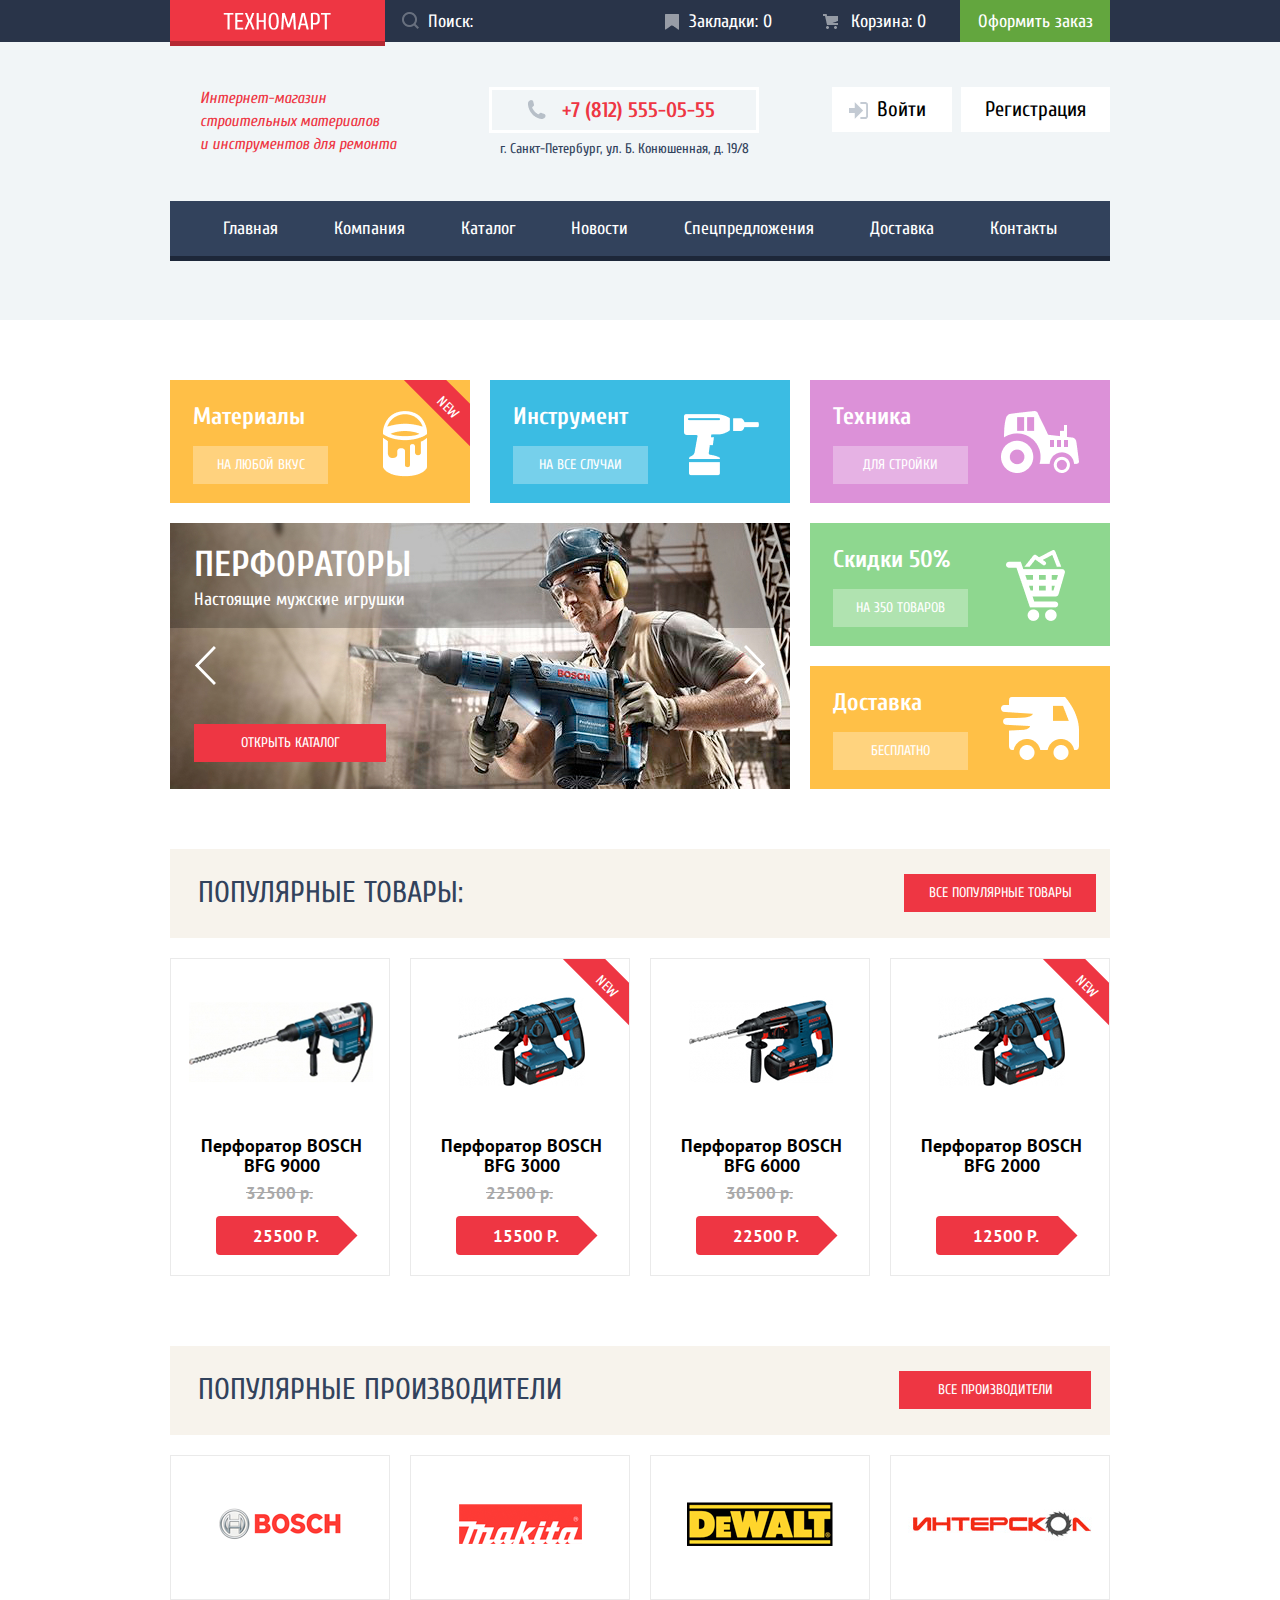
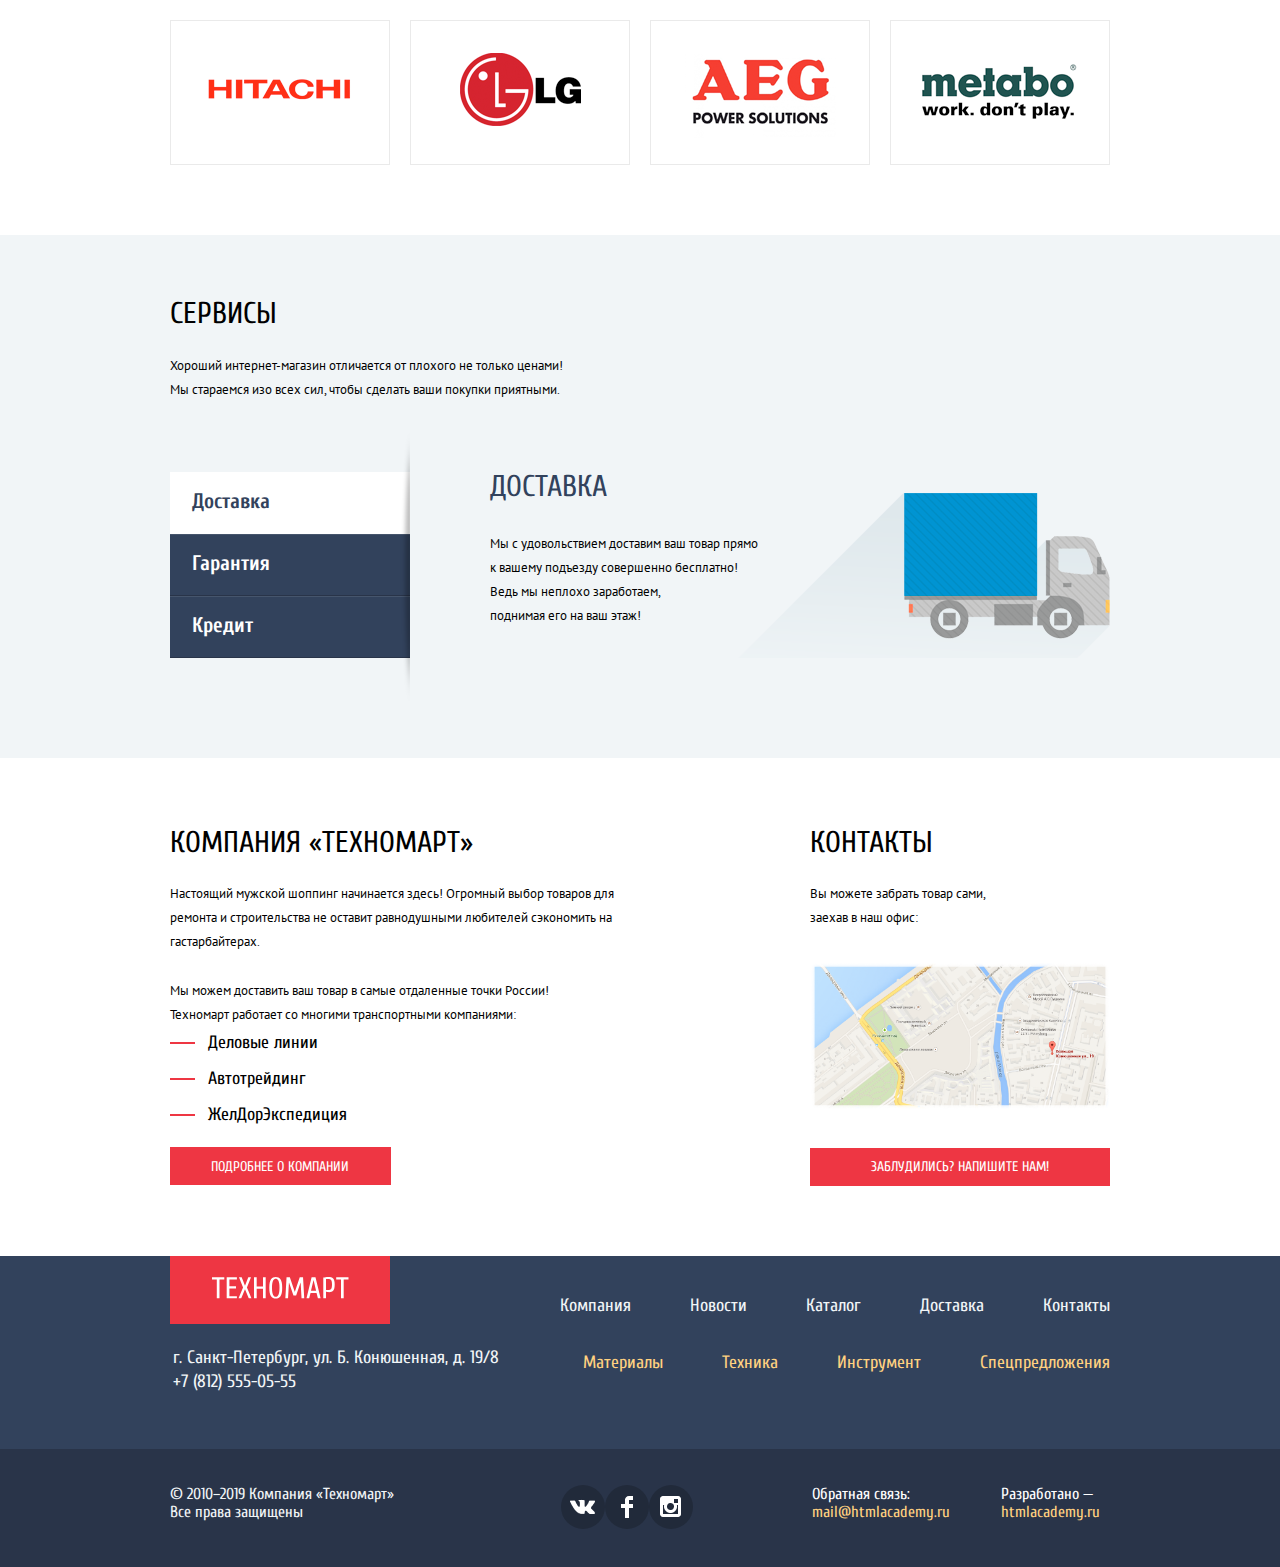
==== index.html @ c4f91290 "доработка" ====
<!DOCTYPE html>
<html class="page" lang="ru">

<head>
  <meta charset="utf-8">
  <title>HTML Academy: Техномарт</title>
  <link rel="stylesheet"
    href="https://fonts.googleapis.com/css2?family=Cuprum:ital,wght@0,400;0,700;1,400&family=PT+Sans:ital,wght@0,400;0,700;1,400">
  <link rel="stylesheet" href="css/normalize.css">

  <link rel="stylesheet" href="css/style.min.css">
</head>

<body class="page-body">

  <header>
    <section class="main-header-top">
      <div class="container">
        <a class="main-header-logo">
          <img src="img/logo-technomart1.png" alt="Логотип интернет-магазина Техномарт" width="108" height="18">
        </a>

        <input class="search" type="search" placeholder="Поиск:">

        <ul class="shop-nav">
          <li class="shop-nav-item bookmarks"><a class="bookmarks" href="blank.html">Закладки: 0</a></li>
          <li class="shop-nav-item "><a class="cart" href="blank.html">Корзина: 0</a></li>
          <li class="shop-nav-item "><a class="order-link" href="blank.html">Оформить заказ</a></li>
        </ul>
      </div>
    </section>

    <section class="main-header-bottom">
      <div class="container header-grid">
        <p class="desc">Интернет-магазин <br> строительных материалов <br> и инструментов для ремонта</p>

        <div class="address-content">
          <div class="phone-container">
            <a class="contacts-phone" href="tel:+78125550555">+7 (812) 555-05-55</a>
          </div>
          <address>г. Санкт-Петербург, ул. Б. Конюшенная, д. 19/8</address>
        </div>

        <div class="user-nav">
          <a class="login-link" href="blank.html">Войти</a>
          <a class="reg-link" href="blank.html">Регистрация</a>
        </div>

        <nav class="main-nav">
          <ul class="nav-list">
            <li class="nav-item"><a href="blank.html">Главная</a></li>
            <li class="nav-item"><a href="blank.html">Компания</a></li>
            <li class="nav-item"><a href="catalog.html">Каталог</a></li>
            <li class="nav-item"><a href="blank.html">Новости</a></li>
            <li class="nav-item"><a href="blank.html">Спецпредложения</a></li>
            <li class="nav-item"><a href="blank.html">Доставка</a></li>
            <li class="nav-item"><a href="blank.html">Контакты</a></li>
          </ul>
        </nav>
      </div>
    </section>
  </header>

  <main>

    <h1 class="visually-hidden"> Интернет-магазин "Техномарт" </h1>
    <h2 class="visually-hidden">Предложения магазина</h2>
    <section class="promo container">

      <div class="promo-item materials new">
        <h3>Материалы</h3>
        <a class="btn btn-promo" href="#">На любой вкус</a>
      </div>

      <div class="promo-item instruments">
        <h3>Инструмент</h3>
        <a class="btn btn-promo" href="#">На все случаи</a>
      </div>

      <div class="promo-item technics">
        <h3>Техника</h3>
        <a class="btn btn-promo" href="#">Для стройки</a>
      </div>

      <div class="promo-item sale">
        <h3>Скидки 50%</h3>
        <a class="btn btn-promo" href="#">На 350 товаров</a>
      </div>

      <div class="promo-item delivery">
        <h3>Доставка</h3>
        <a class="btn btn-promo" href="#">Бесплатно</a>
      </div>

      <div class="promo-slider">
        <div class="main-product-item item-2" id="item-2">
          <h3>Дрели</h3>
          <p>Соседям на радость!</p>
        </div>

        <div class="main-product-item item-1" id="item1">
          <h3>Перфораторы</h3>
          <p>Настоящие мужские игрушки</p>
        </div>
        <a class="btn btn-red btn-catalog" href="catalog.html">Открыть каталог</a>
        <button type="button" aria-label="Предыдущий промо-блок" class="btn-back"></button>
        <button type="button" aria-label="Следующий промо-блок" class="btn-next"></button>
      </div>
    </section>

    <section class="popular-products container">
      <h2 class="main-caption">Популярные товары:</h2>
      <a class="btn btn-red" href="blank.html">Все популярные товары</a>

      <ul class="pop-products-list">

        <li class="pop-products-item ">
          <a href="blank.html">
            <h3 class="products-caption">Перфоратор BOSCH BFG 9000</h3>
            <p class="catalog-item-image">
              <img src="img/bfg-9000.jpg" alt="" width="184" height="164">
            </p>
          </a>
          <p>
            <span class="old-price">32500 р.</span>
            <a href="#" class="price btn">25500 р.</a>
          </p>
          <div class="buttons-shop">
            <a class="btn btn-buy" href="#">Купить</a>
            <a class="btn btn-save" href="#">В закладки</a>
          </div>
        </li>

        <li class="pop-products-item new">
          <a href="blank.html">
            <h3 class="products-caption">Перфоратор BOSCH BFG 3000</h3>
            <p class="catalog-item-image">
              <img src="img/bfg-3000.jpg" alt="" width="127" height="112">
            </p>
          </a>
          <p><span class="old-price">22500 р.</span>
            <a href="#" class="price btn">15500 р.</a>
          </p>
          <div class="buttons-shop">
            <a class="btn btn-buy" href="#">Купить</a>
            <a class="btn btn-save" href="#">В закладки</a>
          </div>
        </li>

        <li class="pop-products-item">
          <a href="blank.html">
            <h3 class="products-caption">Перфоратор BOSCH BFG 6000</h3>
            <p class="catalog-item-image">
              <img src="img/bfg-6000.jpg" alt="" width="144" height="128">
            </p>
          </a>
          <p><span class="old-price">30500 р.</span>
            <a href="#" class="price btn">22500 р.</a>
          </p>
          <div class="buttons-shop">
            <a class="btn btn-buy" href="#">Купить</a>
            <a class="btn btn-save" href="#">В закладки</a>
          </div>
        </li>

        <li class="pop-products-item new">
          <a href="blank.html">
            <h3 class="products-caption">Перфоратор BOSCH BFG 2000</h3>
            <p class="catalog-item-image">
              <img src="img/bfg-2000.jpg" alt="" width="127" height="112">
            </p>
          </a>
          <p>
            <a href="#" class="price btn">12500 р.</a>
          </p>
          <div class="buttons-shop">
            <a class="btn btn-buy" href="#">Купить</a>
            <a class="btn btn-save" href="#">В закладки</a>
          </div>
        </li>
      </ul>

    </section>

    <section class="popular-manufacturers container">
      <h2 class="main-caption">Популярные производители</h2>
      <a class="btn btn-red" href="blank.html">Все производители</a>

      <ul class="popular-manufacturers-list">
        <li class="popular-manufacturer">
          <a href="blank.html">
            <img src="img/bosch.png" alt="Логотип производителя Bosch" width="126" height="37">
          </a>
        </li>

        <li class="popular-manufacturer">
          <a href="blank.html">
            <img src="img/makita.png" alt="Логотип производителя Makita" width="123" height="40">
          </a>
        </li>

        <li class="popular-manufacturer">
          <a href="blank.html">
            <img src="img/dewalt.png" alt="Логотип производителя DeWalt" width="146" height="44">
          </a>
        </li>

        <li class="popular-manufacturer">
          <a href="blank.html">
            <img src="img/interskol.png" alt="Логотип производителя Интерскол" width="200" height="75">
          </a>
        </li>

        <li class="popular-manufacturer">
          <a href="blank.html">
            <img src="img/hitachi.png" alt="Логотип производителя Hitachi" width="169" height="31">
          </a>
        </li>

        <li class="popular-manufacturer">
          <a href="blank.html">
            <img src="img/lg.png" alt="Логотип производителя LG" width="121" height="73">
          </a>
        </li>

        <li class="popular-manufacturer">
          <a href="blank.html">
            <img src="img/aeg.png" alt="Логотип производителя AEG" width="151" height="98">
          </a>
        </li>

        <li class="popular-manufacturer">
          <a href="blank.html">
            <img src="img/metabo.png" alt="Логотип производителя Metabo" width="206" height="73">
          </a>
        </li>
      </ul>
    </section>

    <section class="services">
      <div class="container">
        <h2 class="about-caption">Сервисы</h2>
        <p class="services-desc">Хороший интернет-магазин отличается от плохого не только ценами!
          Мы стараемся изо всех сил, чтобы сделать ваши покупки приятными.</p>

        <div class="services-grid">
          <ul class="services-list">
            <li class="">
              <label for="service-delivery"><a class="services-item del services-item-current"
                  href="#">Доставка</a></label>
            </li>
            <li>
              <label for="service-guarantee"><a class="services-item guar" href="#">Гарантия </a></label>
            </li>
            <li>
              <label for="service-credit"><a class="services-item cred" href="#">Кредит</a></label>
            </li>
          </ul>

          <div class="service-delivery show" id="service-delivery">
            <h3 class="services-item-caption">Доставка</h3>
            <p>Мы с удовольствием доставим ваш товар прямо<br>
              к вашему подъезду совершенно бесплатно!<br>
              Ведь мы неплохо заработаем,<br>
              поднимая его на ваш этаж!</p>
          </div>
          <div class="service-guarantee" id="service-guarantee">
            <h3 class="services-item-caption">Гарантия</h3>
            <p>Если купленный у нас товар поломается или заискрит, а также в случае пожара, спровоцированного его
              возгоранием, вы всегда можете быть уверены в нашей гарантии. Мы обменяем сгоревший товар на новый. Дом
              уж восстановите как-нибудь сами.</p>
          </div>

          <div class="service-credit" id="service-credit">
            <h3 class="services-item-caption">Кредит</h3>
            <p>Залезть в долговую яму стало проще!
              <br> Кредитные консультанты придут вам на помощь.</p>
            <a class="btn btn-red" href="#">Отправить заявку</a>
          </div>
        </div>
      </div>
    </section>

    <div class="container about-grid">
      <section class="company">
        <h2 class="about-caption">Компания «Техномарт»</h2>
        <p>Настоящий мужской шоппинг начинается здесь! Огромный выбор товаров для ремонта и строительства не оставит
          равнодушными любителей сэкономить на гастарбайтерах.</p>
        <p>Мы можем доставить ваш товар в самые отдаленные точки России!
          <br>Техномарт работает со многими транспортными компаниями:</p>
        <ul class="company-list">
          <li>Деловые линии</li>
          <li>Автотрейдинг</li>
          <li>ЖелДорЭкспедиция</li>
        </ul>
        <a class="btn btn-red btn-company" href="blank.html">Подробнее о компании</a>
      </section>

      <section class="contacts">
        <h3 class="about-caption">Контакты</h3>
        <p>Вы можете забрать товар сами,<br>
          заехав в наш офис:</p>
        <a href="https://goo.gl/maps/TccnX7CCrwfxwsr56" class="map">
          <img src="img/map.png" alt="Карта с адресом">
        </a>
        <a class="btn btn-red mail-btn" href="blank.html">Заблудились? Напишите нам!</a>
      </section>
    </div>
  </main>

  <footer class="page-footer">
    <section class="footer-top">
      <div class="container">
        <a class="footer-logo">
          <img src="img/logo-technomart.svg" alt="Логотип интернет-магазина Техномарт">
        </a>

        <ul class="footer-nav-1">
          <li class="footer-nav-1-item"><a href="blank.html">Компания</a></li>
          <li class="footer-nav-1-item"><a href="blank.html">Новости</a></li>
          <li class="footer-nav-1-item"><a href="catalog.html">Каталог</a></li>
          <li class="footer-nav-1-item"><a href="blank.html">Доставка</a></li>
          <li class="footer-nav-1-item"><a href="blank.html">Контакты</a></li>
        </ul>

        <ul class="footer-nav-2">
          <li class="footer-nav-2-item"><a href="blank.html">Материалы</a></li>
          <li class="footer-nav-2-item"><a href="blank.html">Техника</a></li>
          <li class="footer-nav-2-item"><a href="blank.html">Инструмент</a></li>
          <li class="footer-nav-2-item"><a href="blank.html">Спецпредложения</a></li>
        </ul>

        <div class="footer-contacts">
          <address>г. Санкт-Петербург, ул. Б. Конюшенная, д. 19/8</address>
          <a class="contacts-phone-footer" href="tel:+78125550555">+7 (812) 555-05-55</a>
        </div>
      </div>
    </section>

    <section class="footer-bottom">
      <div class="container">
        <div class="copyright">
          <p>© 2010–2019 Компания «Техномарт»<br>
            Все права защищены</p>
        </div>

        <ul class="social-button-list">
          <li>
            <a class="social-button vk" href="https://vk.com/htmlacademy"><span
                class="visually-hidden">Вконтакте</span></a>
          </li>
          <li>
            <a class="social-button fb" href="https://ru-ru.facebook.com/"><span
                class="visually-hidden">Facebook</span></a>
          </li>
          <li>
            <a class="social-button inst" href="https://www.instagram.com/"><span
                class="visually-hidden">Instagram</span></a>
          </li>
        </ul>

        <ul class="feedback">
          <li>Обратная связь:
            <a href="https://mail.ru">mail@htmlacademy.ru</a>
          </li>
          <li>Разработано —
            <a href="https://htmlacademy.ru/intensive/htmlcss#price">htmlacademy.ru</a>
          </li>
        </ul>
      </div>
    </section>
  </footer>

  <section class="modal modal-map">
    <h2 class="visually-hidden">Как до нас добраться</h2>
    <iframe
      src="https://www.google.com/maps/embed?pb=!1m18!1m12!1m3!1d1998.59910436516!2d30.320894616139988!3d59.93879418187623!2m3!1f0!2f0!3f0!3m2!1i1024!2i768!4f13.1!3m3!1m2!1s0x4696310fca5ba729%3A0xea9c53d4493c879f!2z0JHQvtC70YzRiNCw0Y8g0JrQvtC90Y7RiNC10L3QvdCw0Y8g0YPQuy4sIDE5LCDQodCw0L3QutGCLdCf0LXRgtC10YDQsdGD0YDQsywgMTkxMTg2!5e0!3m2!1sru!2sru!4v1603302658403!5m2!1sru!2sru"
      width="943" height="450" style="border:0;" allowfullscreen="" aria-hidden="false" tabindex="0"
      title="Офис компании по адресу ул. Большая Конюшенная 19/8, Санкт-Петербург"></iframe>
    <button class="modal-close" type="button" aria-label="Закрыть"></button>
  </section>

  <section class="modal modal-mail">
    <h2 class="visually-hidden">Связь с нами</h2>
    <form class="mail-form" action="https://echo.htmlacademy.ru" method="post">
      <p class="p-username">
        <label for="form-username">Ваше имя:</label>
        <input class="form-username" type="text" id="form-username" placeholder="Имя Фамилия" name="username">
      </p>

      <p class="p-usermail">
        <label for="form-usermail">Ваш e-mail:</label>
        <input class="form-usermail" type="email" id="form-usermail" placeholder="email@example.com" name="mail">
      </p>

      <p class="p-lettertext">
        <label for="lettertext">Текст письма:</label>
        <textarea class="lettertext" id="lettertext" placeholder="В свободной форме" name="lettertext"></textarea>
      </p>
      <p class="form-button">
        <button class="btn button" type="submit">Отправить</button>
      </p>
    </form>
    <button class="modal-close" type="button" aria-label="Закрыть"></button>
  </section>

  <script src="/js/promo.js"></script>
  <script src="/js/services.js"></script>
  <script src="/js/mail-form.js"></script>
  <script src="/js/map.js"></script>
</body>

</html>
---- css/style.min.css ----
:root{--basic-grey:#32425c;--basic-darkgrey:#293449;--universal-grey:#c5c5c5;--basic-red:#ee3643;--basic-redlight:#f7f3ec;--shop-nav-focus:#161d29;--main-nav-focus:#1d2739;--btn-green:#63a63e;--btn-green-hover:#5fbb2d;--btn-green-focus:#518534;--btn-red-hover:#ca2c37;--btn-red-focus:#ba2732;--btn-grey-focus:rgb(50,66,92,0.5);--basic-white:#fff;--white-op3:rgb(255,255,255,0.3);--white-op5:rgb(255,255,255,0.5);--basic-black:#000;--basic-black-op:rgba(0,0,0,0.3);--background-grey:#f1f5f7;--special-yellow:#ffbf47;--special-blue:#3bbce3;--special-lilac:#dc91d8;--special-green:#8ed78f;--special-yellowlight:#ffc047;--special-btn-hover:rgb(197,197,197,0.3);--special-btn-focus:rgb(169,169,169,0.3);--old-price:#a9a9a9;--footer-nav2:#ffd180;--footer-nav1-focus:rgb(241,245,247,0.5);--footer-nav2-focus:rgb(255,209,128,0.5);--page-border:#e5e5e5;--product-border:#eaeaea;--social-button:#212a3a;--bar:#00ca74;--filter-input:#b5b5b5;--green-btn-border:#367315;--logo-border:#b52933;--logo-border-focus:#8d1e26}body{min-width:960px;margin:0;padding:0;font-family:"Cuprum",Arial,sans-serif;font-size:18px;line-height:24px;font-weight:normal;color:var(--basic-grey)}a{text-decoration:none}img{max-width:100%;height:auto}.btn{color:var(--basic-white);font-size:14px;line-height:18px;text-transform:uppercase;padding-top:10px;padding-bottom:10px}.btn-red{display:block;background-color:var(--basic-red);width:192px;text-align:center}.btn-red:hover{background-color:var(--btn-red-hover)}.btn-red:focus{background-color:var(--btn-red-focus)}.main-caption,.about-caption,.services-item-caption{font-size:30px;line-height:30px;text-transform:uppercase;font-weight:normal}.main-caption{background-color:var(--basic-redlight)}.about-caption{color:var(--basic-black)}.products-caption{font-family:"PT Sans",Arial,sans-serif;font-weight:bold;line-height:20px;color:var(--basic-black);margin:0;margin-left:18px;width:185px}.container{width:940px;margin:0 auto;padding:0}.clearfix::after{content:"";display:table;clear:both}.visually-hidden{position:absolute;width:1px;height:1px;margin:-1px;border:0;padding:0;white-space:nowrap;clip-path:inset(100%);clip:rect(0 0 0 0);overflow:hidden}.page{height:100%}.page-body{min-height:100%;display:grid;grid-template-rows:min-content 1fr min-content;align-content:start}.main-header-bottom .container{display:grid;grid-template-columns:1fr 1fr 1fr}.main-header-top{background-color:var(--basic-darkgrey);color:var(--basic-white);height:42px}.main-header-top .container{display:flex}.main-header-logo{text-align:center;width:261px;padding-top:12px;height:29px;background-color:var(--basic-red);border-bottom:5px solid var(--logo-border)}.main-header-logo:hover{background-color:var(--btn-red-hover)}.main-header-logo:focus{background-color:var(--btn-red-focus);border-bottom-color:var(--logo-border-focus)}.search{position:relative;height:42px;width:285px;color:var(--basic-white);padding:0;padding-left:43px;padding-right:20px;background:url(../img/icon-search1.png) no-repeat 17px 12px;background-color:transparent;border:0;outline:0}.search::placeholder{color:var(--basic-white)}.search:hover{background:url(../img/icon-search.png) no-repeat 17px 12px}.search:focus{background:url(../img/icon-search-red.png) no-repeat 17px 12px;background-color:var(--basic-white);color:var(--basic-black)}.shop-nav{list-style:none;padding:0;margin:0;display:flex;height:42px}.shop-nav-item{width:150px;text-align:center;position:relative}.bookmarks{padding-left:20px;padding-right:10px}.bookmarks::before{content:"";position:absolute;top:14px;left:35px;width:14px;height:16px;background:url("../img/icon-bookmark.png") no-repeat 0 0;opacity:.3}.bookmarks:hover::before{opacity:1}.cart{padding-left:20px;width:116px}.cart-num{background-color:var(--basic-red)}.cart::before{content:"";position:absolute;top:14px;left:13px;width:15px;height:15px;background:url("../img/icon-cart.png") no-repeat 0 0;opacity:.5}.cart:hover::before{opacity:1}.shop-nav-item a{color:var(--basic-white);display:block;padding-top:10px;padding-bottom:10px}.shop-nav-item .order-link{padding-bottom:8px;background-color:var(--btn-green)}.shop-nav-item:active{opacity:.5;background-color:var(--shop-nav-focus)}.order-link:hover{background-color:var(--btn-green-hover)}.order-link:active{opacity:1;background-color:var(--btn-green-focus)}.order-link a:active{color:var(--white-op5)}.main-header-bottom{padding-top:45px;padding-bottom:59px;background-color:var(--background-grey)}.desc,.contacts-phone{color:var(--basic-red)}.desc{height:71px;font-size:16px;line-height:23px;font-style:italic;margin:0;margin-left:30px}.address-content{margin-left:6px;text-align:center;width:270px}.phone-container{padding:5px 40px 5px 69px;margin-bottom:4px;border:3px solid #fff;position:relative}.contacts-phone{font-size:21px;font-weight:bold;line-height:30px}.contacts-phone::before{content:"";position:absolute;top:10px;left:35px;width:19px;height:19px;background:url("../img/icon-phone.png") no-repeat 0 0}.main-header-bottom address{color:var(--basic-grey);font-size:14px;font-style:normal}.user-nav{text-align:right;position:relative}.login-link,.reg-link{color:var(--basic-black);background-color:var(--basic-white);font-size:21px;line-height:21px;position:absolute;top:0}.reg-link{right:0;padding:12px 24px}.login-link{display:block;padding:12px 26px 12px 45px;display:block;left:35px}.login-link::before{content:"";width:20px;height:17px;position:absolute;background:url(../img/icon-login.png) no-repeat 0 0;left:17px;top:15px;opacity:.3}.login-link:hover,.reg-link:hover{color:var(--basic-red)}.login-link:focus,.reg-link:focus{color:var(--universal-grey)}.login-link:hover::before{opacity:1}.login-link:active::before,.reg-link:active::before{opacity:.3}.main-nav{grid-column-start:1;grid-column-end:4}.nav-list{background-color:var(--basic-grey);border-bottom:5px solid var(--main-nav-focus);list-style:none;margin:0;margin-top:40px;padding:0;padding-left:28px;padding-right:28px;display:flex;flex-wrap:wrap;justify-content:space-between}.nav-item{text-align:center}.nav-item a{color:var(--basic-white);display:block;padding-top:16px;padding-bottom:15px;padding-left:25px;padding-right:25px}.nav-item:hover,.nav-item a:focus{background-color:var(--basic-darkgrey)}.nav-item a:active{background-color:var(--main-nav-focus);color:var(--white-op5)}.username{font-size:21px;line-height:21px;background-color:var(--basic-white);color:var(--basic-black);display:inline-block;margin:0;text-align:center;padding-top:11px;width:300px;height:34px}.account-icon{color:var(--basic-black)}.account-icon::after{content:"";position:absolute;width:20px;height:18px;background:url(../img/icon-user.png) no-repeat 0 0;opacity:.3;left:30px;top:13px}.logout-icon{content:"";position:absolute;width:20px;height:17px;background:url(../img/icon-logout.png) no-repeat 0 0;opacity:.3;right:14px;top:14px}.account-icon:hover::after,.logout-icon:hover,.account-icon:focus::after,.logout-icon:focus{opacity:1}.account-icon:active::after,.logout-icon:active,.account-icon:active::after,.logout-icon:active{opacity:.3}.username a:active,.my-orders:focus,.account:focus{color:var(--universal-grey)}.my-orders,.account{font-size:16px;line-height:18px;color:var(--basic-grey);margin-top:7px}.account{float:right;margin-right:45px}.my-orders{float:left;margin-left:58px;position:relative}.my-orders::after{content:"";width:4px;height:4px;border-radius:50%;position:absolute;right:-20px;top:7px;background-color:var(--basic-grey)}.my-orders:hover,.account:hover{color:var(--basic-red)}.my-orders:focus,.account:focus{color:var(--universal-grey)}.promo{display:grid;grid-template-columns:1fr 1fr 1fr;grid-gap:20px 20px;padding-top:60px;padding-bottom:60px}.promo h1,.promo h2{grid-column:1/4}.promo-item h3{font-size:24px;font-weight:bold;line-height:30px;color:var(--basic-white);margin-top:22px;margin-bottom:14px}.promo-item{height:123px;padding-left:23px;vertical-align:middle}.materials{background-color:var(--special-yellow);position:relative}.materials::after{content:"";width:44px;height:66px;position:absolute;top:31px;right:43px;background:url(../img/materials.png)}.instruments{background-color:var(--special-blue);position:relative}.instruments::after{content:"";width:75px;height:62px;position:absolute;top:34px;right:31px;background:url(../img/insruments.png)}.technics{background-color:var(--special-lilac);position:relative}.technics::after{content:"";width:78px;height:62px;position:absolute;top:31px;right:31px;background:url(../img/technic.png)}.sale{background-color:var(--special-green);position:relative}.sale::after{content:"";width:59px;height:72px;position:absolute;top:26px;right:45px;background:url(../img/sale.png)}.delivery{background-color:var(--special-yellowlight);position:relative}.delivery::after{content:"";width:78px;height:63px;position:absolute;top:31px;right:31px;background:url(../img/delivery.png)}.btn-promo{display:block;text-align:center;width:135px;color:var(--basic-white);background-color:var(--white-op3);margin-bottom:21px}.btn-promo:hover{background-color:var(--special-btn-hover)}.btn-promo:focus{background-color:var(--special-btn-focus)}.promo-slider{position:relative;grid-column:1/3;grid-row:2/4}.main-product-item{background-color:var(--basic-grey);color:var(--basic-white);min-height:242px;min-width:596px;padding-left:24px;padding-top:24px}.item-1{background-image:url(../img/perforator.jpg);background-repeat:no-repeat;background-size:cover}.item-2{display:none;background-image:url(../img/drel.jpg);background-repeat:no-repeat;background-size:cover}.main-product-item h3{text-transform:uppercase;font-size:36px;font-weight:bold;line-height:36px;margin:0}.main-product-item p{margin:0;margin-top:5px}.btn-catalog{position:absolute;bottom:27px;left:24px}.btn-back{border:0;position:absolute;width:22px;height:40px;top:122px;left:24px;background:url(../img/icon-left.svg) no-repeat 0 0;cursor:pointer}.btn-next{border:0;position:absolute;width:22px;height:40px;top:122px;right:24px;background:url(../img/icon-right.png) no-repeat 0 0;cursor:pointer}.popular-products{position:relative;padding-bottom:70px}.popular-products .btn-red{position:absolute;right:14px;top:25px}.main-caption{padding:29px 0 30px 28px;margin:0;margin-bottom:20px}.products{display:grid;grid-template-columns:1fr 3fr;padding-bottom:57px}.products h2{margin-top:20px;margin-bottom:20px;background-color:var(--background-grey);grid-column:1/3;font-size:30px;line-height:30px;font-weight:normal;text-transform:uppercase;padding:30px}.products-list,.pop-products-list{list-style:none;display:flex;flex-wrap:wrap;justify-content:space-between;margin:0;padding:0;gap:18px 20px}.catalog-item-image{width:220px;height:165px;margin:0;object-fit:contain;display:flex;justify-content:center}.catalog-item-image img{margin:auto 0}.pop-products-item:hover img,.pop-products-item:focus-within img,.products-item:hover img,.products-item:focus-within img{display:none}.pop-products-item:hover .btn-buy,.pop-products-item:hover .btn-save,.products-item:hover .btn-buy,.products-item:hover .btn-save,.products-item:focus-within .btn-buy,.products-item:focus-within .btn-save{display:block}.products-list{grid-column:2/3;margin-top:28px;margin-left:5px}.products-item,.pop-products-item{font-family:"PT Sans",Arial,sans-serif;line-height:20px;font-weight:bold;position:relative;border:1px solid var(--product-border);width:218px;min-height:316px}.new{overflow:hidden}.new::before{font-family:Cuprum;content:"new";text-align:center;width:100px;height:20px;padding-top:10px;font-size:14px;line-height:18px;font-weight:normal;color:var(--basic-white);text-transform:uppercase;background-color:var(--basic-red);position:absolute;transform:rotate(45deg);right:-30px;top:10px}.pop-products-item:hover,.products-item:hover{box-shadow:0 4px 20px rgba(0,0,0,0.15)}.pop-products-item{text-align:center;position:relative}.pop-products-item p,.products-item p{margin:0}.pop-products-item a,.products-item a{display:flex;flex-direction:column}.products-caption{font-size:18px;position:absolute;left:0;order:1;top:177px;text-align:center}.price,.old-price{font-size:17px;line-height:18px;display:flex;width:75px;justify-content:center;margin-left:45px;position:absolute;bottom:0;margin:0}.old-price{color:var(--old-price);text-decoration-line:line-through;margin-bottom:73px;margin-left:71px}.price{text-align:center;background-color:var(--basic-red);color:var(--basic-white);padding:10px 35px 10px 32px;height:19px;margin-bottom:20px;margin-left:45px;border-radius:4px}.price::before{content:"";position:absolute;right:0;bottom:0;border:10px solid transparent;border-right:10px solid var(--basic-white);border-bottom:10px solid var(--basic-white)}.price::after{content:"";position:absolute;right:0;top:0;border:10px solid transparent;border-top:10px solid var(--basic-white);border-right:10px solid var(--basic-white)}.products-item .btn-buy,.products-item .btn-save,.pop-products-item .btn-buy,.pop-products-item .btn-save{display:none;font-family:Cuprum;font-style:normal;font-weight:normal;text-align:center;border-radius:3px}.buttons-shop{position:absolute;top:38px;left:41px}.btn-buy{background-color:var(--btn-green);color:var(--basic-white);width:42px;height:min-content;padding-bottom:7px;padding-left:53px;padding-right:40px;margin-bottom:10px;border-bottom:3px solid var(--green-btn-border)}.btn-buy::before{content:"";width:15px;height:15px;position:absolute;background:url(../img/icon-cart.png) no-repeat 0 0;left:30px;opacity:.3}.btn-buy:hover{background-color:var(--btn-green-hover);color:var(--basic-white)}.btn-buy:focus{background-color:var(--btn-green-focus);color:var(--basic-white)}.btn-save{background-color:var(--basic-white);color:var(--basic-grey);border:3px solid var(--btn-green);width:129px;height:max-content;padding-top:7px;padding-bottom:7px}.btn-save:hover{background-color:var(--basic-white);border-color:var(--basic-grey)}.btn-save:focus{opacity:.5}.breadcrumbs{padding-top:21px;font-family:PT Sans;font-size:13px;line-height:18px;text-transform:uppercase}.breadcrumbs-list{list-style:none;display:flex;padding:0;margin:0}.breadcrumbs-item{margin-right:40px;position:relative}.breadcrumbs-item:not(:last-of-type)::before{content:"";position:absolute;right:-23px;top:11px;width:7px;height:1px;background-color:var(--universal-grey);transform:rotate(-45deg)}.breadcrumbs-item:not(:last-of-type)::after{content:"";position:absolute;top:7px;right:-23px;width:7px;height:1px;background-color:var(--universal-grey);transform:rotate(45deg)}.breadcrumbs a{color:var(--basic-black)}.main-page{content:"";display:block;width:14px;height:12px;background:url(../img/icon-home.png) no-repeat 0 0}.pages-list{list-style:none;grid-column:2/3;display:flex;margin:0;padding:0;padding-left:5px;margin-top:48px}.pages-item{margin-right:10px;min-width:38px;min-height:38px}.pages-item a{font-family:PT Sans;font-weight:normal;font-size:13px;line-height:18px;text-transform:uppercase;color:var(--basic-black);border:1px solid var(--page-border);box-sizing:border-box;border-radius:2px;display:block;padding:10px 10px 10px 15px}.active-page a{border-color:var(--basic-red);background-color:var(--basic-red);color:var(--basic-white)}.pages-item .next{padding:10px 32px}.pages-item a:hover{color:var(--basic-black);border:1px solid var(--universal-grey);box-sizing:border-box;border-radius:2px}.pages-item a:focus{color:var(--basic-black);border:1px solid var(--basic-red);box-sizing:border-box;border-radius:2px}.active-page a:hover{border-color:var(--basic-red);background-color:var(--basic-red);color:var(--basic-white)}.filter,.sorting{font-family:PT Sans;font-size:13px;line-height:18px;text-transform:uppercase}.filter h3,.sorting h3{margin:0;padding-top:10px;padding-left:18px;font-size:13px;font-weight:normal;line-height:18px}.filter-caption{background-color:var(--basic-redlight);height:28px;border-radius:3px}.filter{grid-row:2/4;width:220px;color:var(--basic-black)}.range-filter{width:220px;margin-top:11px;margin-bottom:25px}.range-controls{position:relative;height:41px;background-color:var(--basic-redlight);border-radius:5px;margin-bottom:9px;padding-top:39px;padding-right:20px;padding-left:20px}.range-controls .scale{height:2px;background:var(--universal-grey)}.range-controls .bar{width:70%;height:2px;background:var(--bar)}.range-controls .toggle{position:absolute;top:31px;left:0;width:4px;height:4px;padding:0;border:8px solid var(--basic-white);background-color:var(--basic-black-op);border-radius:50%;box-shadow:0 2px 1px 0 var(--basic-black-op);cursor:pointer}.range-controls .toggle-min{left:18px}.range-controls .toggle-max{left:140px}.price-controls{display:flex;justify-content:space-between}.price-controls input{font-family:PT Sans;font-style:normal;font-weight:normal;font-size:17px;line-height:18px;text-transform:uppercase;width:66px;padding:10px;text-align:center;border:0;background-color:var(--basic-redlight);border-radius:3px;padding-left:20px}.price-controls .min-price{position:relative}.price-controls .min-price::after{content:"";position:absolute;width:10px;height:1px;background-color:var(--basic-black);right:-20px;top:17px}.legend-cap{margin-bottom:3px}.legend-cap-2{margin-bottom:11px}.filter ul{list-style:none;margin:0;margin-top:15px;margin-bottom:10px;padding:0}.filter-form fieldset{padding:0;margin:0;border:0;border-bottom:1px solid var(--universal-grey)}.filter-form fieldset:last-of-type{border-bottom:0}.filter-form legend{font-family:PT Sans;font-style:normal;font-weight:bold;font-size:17px;line-height:30px;text-transform:uppercase;color:var(--basic-black);padding-top:14px}.filter-option{font-size:15px;line-height:19px;padding-left:35px;padding-bottom:12px}.filter-checkbox{margin-bottom:8px}.filter-radio{margin-bottom:8px}.filter-checkbox:last-child{margin-bottom:0}.filter-option label{position:relative;display:block;cursor:pointer;user-select:none;padding-top:2px}.filter-input-checkbox:hover+label,.filter-input-checkbox:focus+label{color:var(--basic-black)}.filter-input-checkbox+label::before{content:"";position:absolute;width:19px;height:19px;top:0;left:-35px;border:2px solid var(--universal-grey);border-radius:3px}.filter-input-checkbox:checked+label::after{content:"";position:absolute;width:22px;height:17px;left:-31px;bottom:2px;background:url(../img/Shape.png) no-repeat 0 0}.filter-input-checkbox+label:hover::before,.filter-input-radio+label:hover::before{border-color:var(--filter-input)}.filter-input-checkbox:focus+label::before,.filter-input-radio:focus+label::before{border-color:var(--filter-input)}.filter-input-checkbox:disabled+label,.filter-input-radio:disabled+label{opacity:.3}.filter-input-radio+label::before{content:"";position:absolute;left:-34px;top:-1px;width:16px;height:16px;border:4px solid var(--universal-grey);border-radius:50%}.filter-input-radio:checked+label::after{content:"";position:absolute;left:-27px;top:6px;width:10px;height:10px;background-color:var(--universal-grey);border-radius:50%}.btn-filter{margin-top:18px;border:1px solid var(--page-border);background:0;font-size:13px;color:var(--basic-black);padding:9px 79px;cursor:pointer}.btn-filter:hover{border-color:var(--universal-grey)}.btn-filter:focus{border-color:var(--basic-red)}.sorting{margin-left:5px;height:38px;display:flex;justify-content:space-between;position:relative;background-color:var(--basic-redlight);border-radius:3px}.sorting-list{list-style:none;color:var(--basic-black);display:flex;padding:0;margin:0;margin-right:106px;margin-top:10px}.sorting-list-item{margin-left:65px}.sorting-list-item a{color:var(--basic-black-op);border-bottom:1px dashed var(--basic-red)}.sorting-list-item a:hover{color:var(--basic-black);border-bottom:1px solid var(--basic-red)}.sorting-list-item a:focus{color:var(--basic-red);border-bottom:0}.active-sort a{color:var(--basic-red);border:0}.active-sort a:hover,.active-sort a:focus{color:var(--basic-red);border:0}.price-more{cursor:pointer;border:0;background-color:transparent;position:absolute;right:41px;top:12px}.price-less{cursor:pointer;border:0;background-color:transparent;position:absolute;transform:rotate(180deg);top:12px;right:10px}.price-more:hover path,.price-less:hover path,.price-more:focus path,.price-less:focus path{fill:var(--basic-black)}.price-more:active path,.price-less:active path{fill:var(--basic-red)}.active-price path{fill:var(--basic-red)}.active-price:hover path,.active-price:active path,.active-price:focus path{fill:var(--basic-red)}.popular-manufacturers{position:relative;padding-bottom:70px}.popular-manufacturers .btn-red{position:absolute;right:19px;top:25px}.popular-manufacturers-list{list-style:none;display:flex;flex-wrap:wrap;gap:20px;margin:0;padding:0}.popular-manufacturer{border:1px solid var(--product-border);box-sizing:border-box;width:220px;height:145px;display:flex;justify-content:center;align-items:center}.popular-manufacturer:nth-child(4n+4){margin-right:0}.popular-manufacturer:hover{box-shadow:0 4px 20px rgba(0,0,0,0.15)}.popular-manufacturer:active{opacity:.3}.services-grid{display:grid;grid-template-columns:1fr 2fr}.about-caption{margin:0}.services,.company,.contacts,.about-perf{color:var(--basic-black);font-size:13px}.services p,.company p,.contacts p{font-family:"PT Sans",Arial,sans-serif;margin:0}.services .services-desc{width:400px;margin-top:25px;margin-bottom:70px}.services{background-color:var(--background-grey);padding-top:64px;padding-bottom:100px}.services-list{list-style:none;width:240px;margin:0;padding:0;position:relative}.services-list::before{content:"";position:absolute;right:0;top:-45px;width:10px;height:279px;background-image:url(../img/Object.png)}.services-item{box-sizing:content-box;padding:13px 0 17px 22px;font-weight:bold;font-size:21px;line-height:30px;background-color:var(--basic-grey);display:block;height:max-content;color:var(--basic-white);border-bottom:1px solid var(--basic-darkgrey);border-top:1px solid rgba(255,255,255,0.1)}.services-item:hover,.services-item:focus{background-color:var(--basic-darkgrey);border-color:transparent}.services-item-current,.services-item-current:hover,.services-item-current:active,.services-item-current:focus{border-color:transparent;color:var(--basic-grey);background-color:var(--basic-white)}.services-item-caption{color:var(--basic-grey);margin:0;margin-bottom:30px}.service-delivery,.service-guarantee,.service-credit{margin-left:7px}.service-delivery p,.service-guarantee p,.service-credit p{width:335px}.service-delivery{background-color:var(--background-grey);background:url(../img/Layer131.png) no-repeat;background-position:100% -28%}.service-guarantee{background-color:var(--background-grey);background:url(../img/Layer130.png) no-repeat;background-position:100% 0;display:none}.service-credit{background-color:var(--background-grey);background:url(../img/Layer119.png) no-repeat;background-position:100% 0;display:none}.service-credit .btn-red{border-radius:3px;margin-top:25px}.about-grid{display:grid;padding-top:70px;padding-bottom:70px;grid-template-columns:2fr 1fr}.about-caption{margin-bottom:24px}.company{width:460px}.company p:first-of-type{margin-bottom:25px}.contacts img{cursor:pointer}.company-list{font-family:"Cuprum";list-style:none;font-size:18px;margin:0;padding:0;padding-left:38px;margin-top:4px;margin-bottom:20px}.company-list li{position:relative;margin-bottom:12px}.company-list li::before{content:"";position:absolute;width:25px;height:2px;left:-38px;top:11px;background:var(--basic-red)}.btn-company{text-align:center;padding:11px 15px 9px 14px}.contacts{margin-left:20px}.contacts .mail-btn{margin-top:30px;min-width:300px}.contacts img{margin-top:32px}.about-perf{background-color:var(--background-grey);padding-top:64px;padding-bottom:71px}.about-perf p{font-family:PT Sans;font-style:normal;font-weight:normal;font-size:13px;line-height:24px;margin:0}.footer-top{background-color:var(--basic-grey);padding-bottom:55px}.footer-top .container{display:grid;grid-template-columns:1fr 4fr}.footer-logo{width:220px;height:48px;background-color:var(--basic-red);text-align:center;padding-top:20px}.footer-nav-1,.footer-nav-2{list-style:none;display:flex;flex-wrap:wrap;justify-content:flex-end;padding:0}.footer-nav-1{margin-top:38px}.footer-nav-2{grid-column:2/3;grid-row:2/3;margin-top:15px}.footer-nav-1-item a{color:var(--background-grey);margin-left:59px}.footer-nav-2-item a{color:var(--footer-nav2);margin-left:59px}.footer-nav-1-item a:hover,.footer-nav-2-item a:hover{text-decoration-line:underline}.footer-nav-1-item a:focus,.footer-nav-2-item a:focus{opacity:.5;text-decoration-line:none}.footer-contacts{grid-column:1/3;grid-row:2/3;margin-top:10px;margin-left:3px}.footer-contacts address,.contacts-phone-footer{font-size:18px;font-weight:normal;font-style:normal;line-height:24px;color:var(--background-grey)}.footer-bottom{font-size:16px;line-height:18px;background-color:var(--basic-darkgrey);color:var(--basic-white);padding-top:36px;padding-bottom:34px}.footer-bottom .container{display:grid;grid-template-columns:2fr 2fr 3fr}.social-button-list{list-style:none;display:flex;flex-wrap:wrap;margin:0;margin-left:82px}.social-button{display:inline-block;width:44px;height:44px;background-color:var(--social-button);border-radius:50%}.social-button:hover,.social-button:focus-within{background-color:var(--basic-red)}.vk{background-image:url(../img/icon-vk.png);background-repeat:no-repeat;background-position:center}.fb{background-image:url(../img/icon-fb.png);background-repeat:no-repeat;background-position:center}.inst{background-image:url(../img/icon-insta.png);background-repeat:no-repeat;background-position:center}.feedback{display:flex;flex-wrap:wrap;list-style:none;margin:0;margin-left:65px}.feedback li{width:min-content}.feedback li:last-child{margin-left:51px}.copyright p,.feedback p,.developed p{color:var(--background-grey);margin:0}.feedback a,.developed a{color:var(--footer-nav2)}.feedback a:hover,.developed a:hover{text-decoration-line:underline}.feedback a:focus,.developed a:focus{text-decoration-line:none;color:var(--basic-red)}.modal{background-color:var(--basic-white);box-shadow:0 4px 20px rgba(0,0,0,0.15);color:var(--basic-black);border-top:7px solid var(--basic-red);position:fixed;top:0;right:0;bottom:0;left:0;margin:auto}.modal-close{position:absolute;top:14px;right:11px;width:22px;height:22px;background-color:transparent;border:0;cursor:pointer}.modal-close::before,.modal-close::after{content:"";position:absolute;top:10px;left:2px;width:19px;height:3px;background-color:var(--basic-red)}.modal-close::before{transform:rotate(45deg)}.modal-close::after{transform:rotate(-45deg)}.modal-map{width:943px;height:443px;display:none}.mail-form{display:grid;grid-template-columns:1fr 1fr}.form-username,.form-usermail{box-sizing:border-box;width:218px;height:38px;border:2px solid var(--universal-grey);border-radius:2px}.form-username{margin-right:20px}.mail-form input,.lettertext{padding-left:12px}.lettertext{resize:none}.mail-form label{min-width:220px;margin-bottom:11px}.mail-form input::placeholder,.lettertext::placeholder{font-size:13px}.mail-form p:nth-child(3){grid-column:1/3}.mail-form p{display:flex;flex-wrap:wrap;margin:0}.lettertext{width:440px;height:115px;border:2px solid var(--universal-grey);border-radius:2px}.form-button{grid-column:1/3;background-color:var(--background-grey);margin:0;padding:0}.button{width:460px;border:0;background-color:var(--basic-red);color:var(--basic-white);cursor:pointer;margin:37px 80px}.mail-form .p-username,.mail-form .p-usermail{margin-top:46px}.mail-form .p-username,.mail-form .p-lettertext{margin-left:80px}.mail-form .p-lettertext{margin-top:13px;margin-bottom:37px}.modal-mail{display:none;width:620px;height:431px}.modal-order p,.modal-order h2{margin:0;text-align:center}.modal-order h2{font-family:Cuprum;font-style:normal;font-weight:bold;font-size:24px;line-height:30px;margin-top:73px;margin-bottom:67px}.modal-order h2::before{content:"";position:absolute;width:66px;height:66px;background-color:var(--btn-green);border-radius:50%;left:81px;top:55px;background-image:url(../img/Shape1.svg);background-repeat:no-repeat;background-position:center}.modal-order p{padding-left:114px;display:flex;flex-wrap:wrap;background-color:var(--background-grey);height:112px}.btn-order1,.btn-order2{outline:0;border:0;cursor:pointer;height:38px;margin-top:37px}.btn-order1{margin-right:10px}.btn-order1:hover{background-color:var(--basic-white);color:var(--basic-black)}.btn-order1:focus{opacity:.3}.btn-order2{background-color:var(--basic-white);color:var(--basic-black)}.btn-order2:hover,.btn-order2:focus{color:var(--basic-white)}.modal-order{display:none;width:620px;height:274px}.modal-show{display:block;animation:bounce .6s}.modal-error{animation:shake .6s}.show{display:block}.none{display:none}@keyframes bounce{0{transform:translateY(-2000px)}70%{transform:translateY(30px)}90%{transform:translateY(-10px)}100%{transform:translateY(0)}}@keyframes shake{0,100%{transform:translateX(0)}10%,30%,50%,70%,90%{transform:translateX(-10px)}20%,40%,60%,80%{transform:translateX(10px)}}
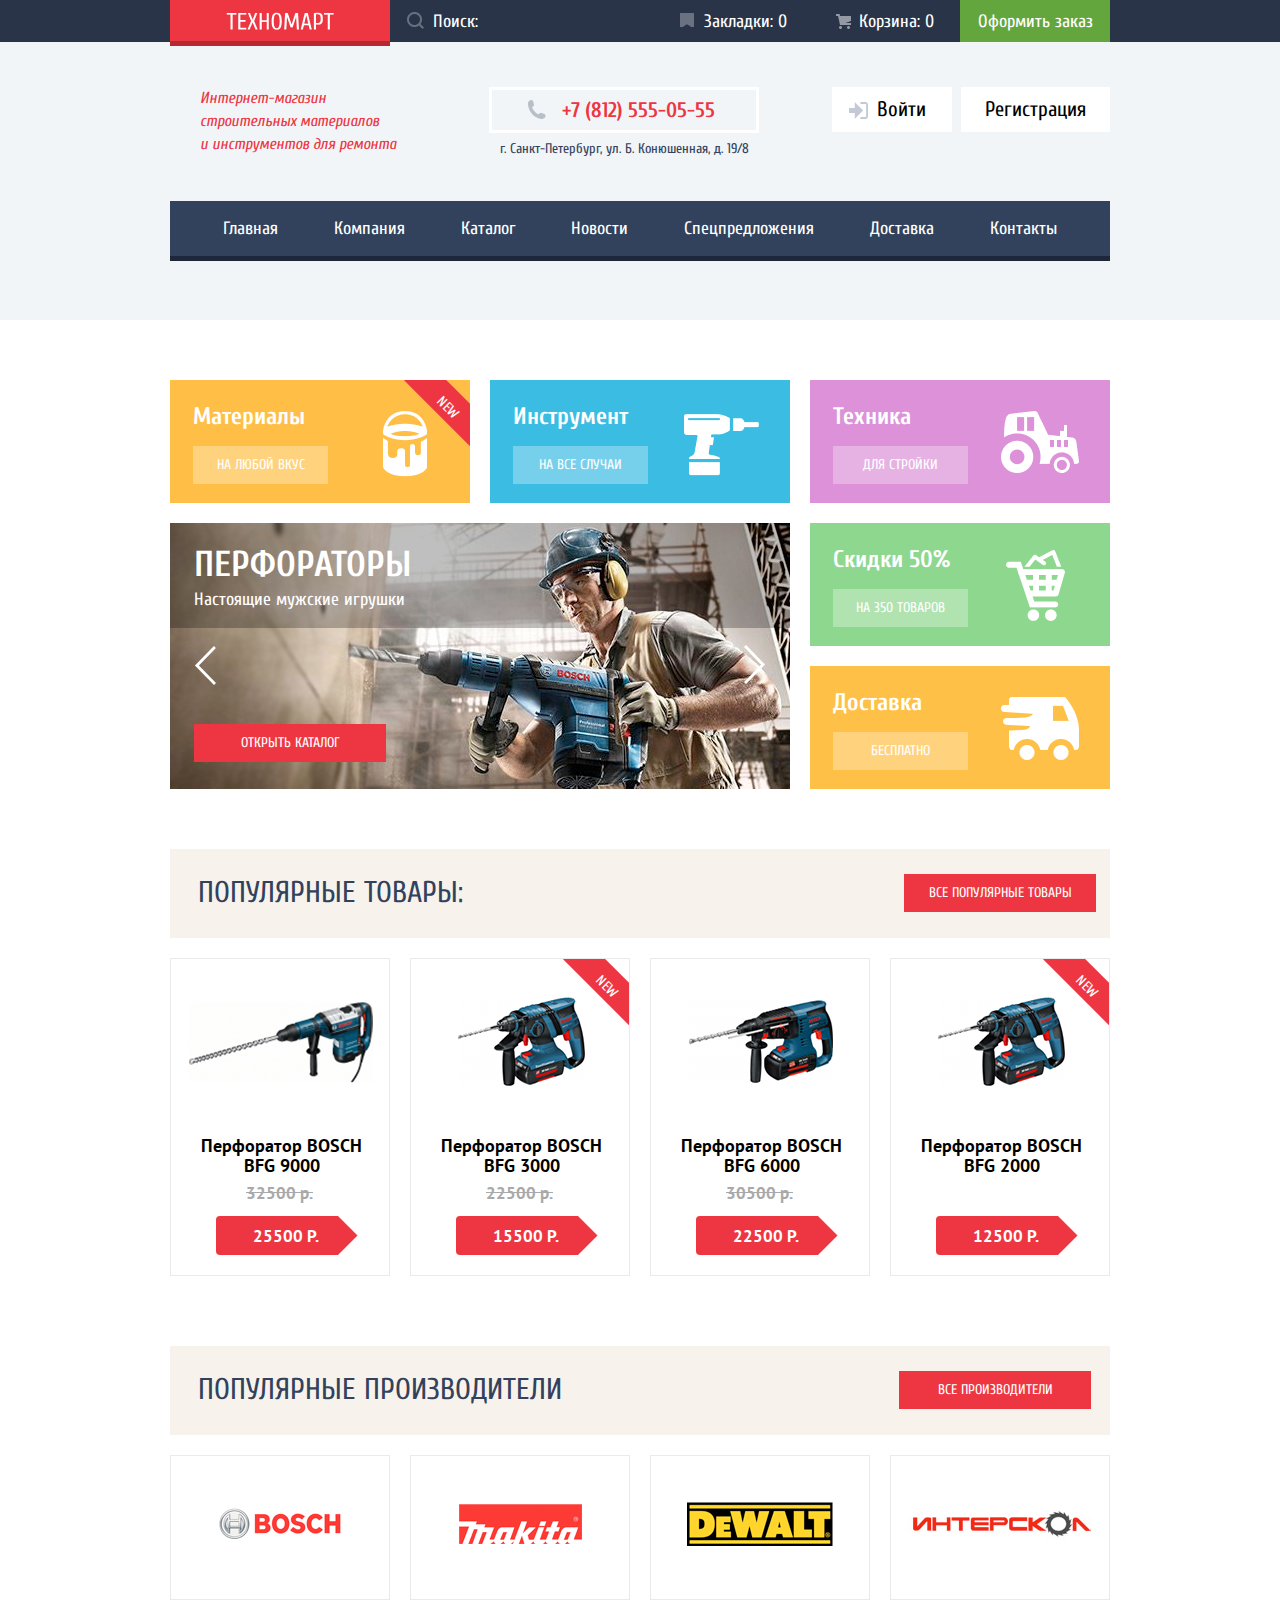
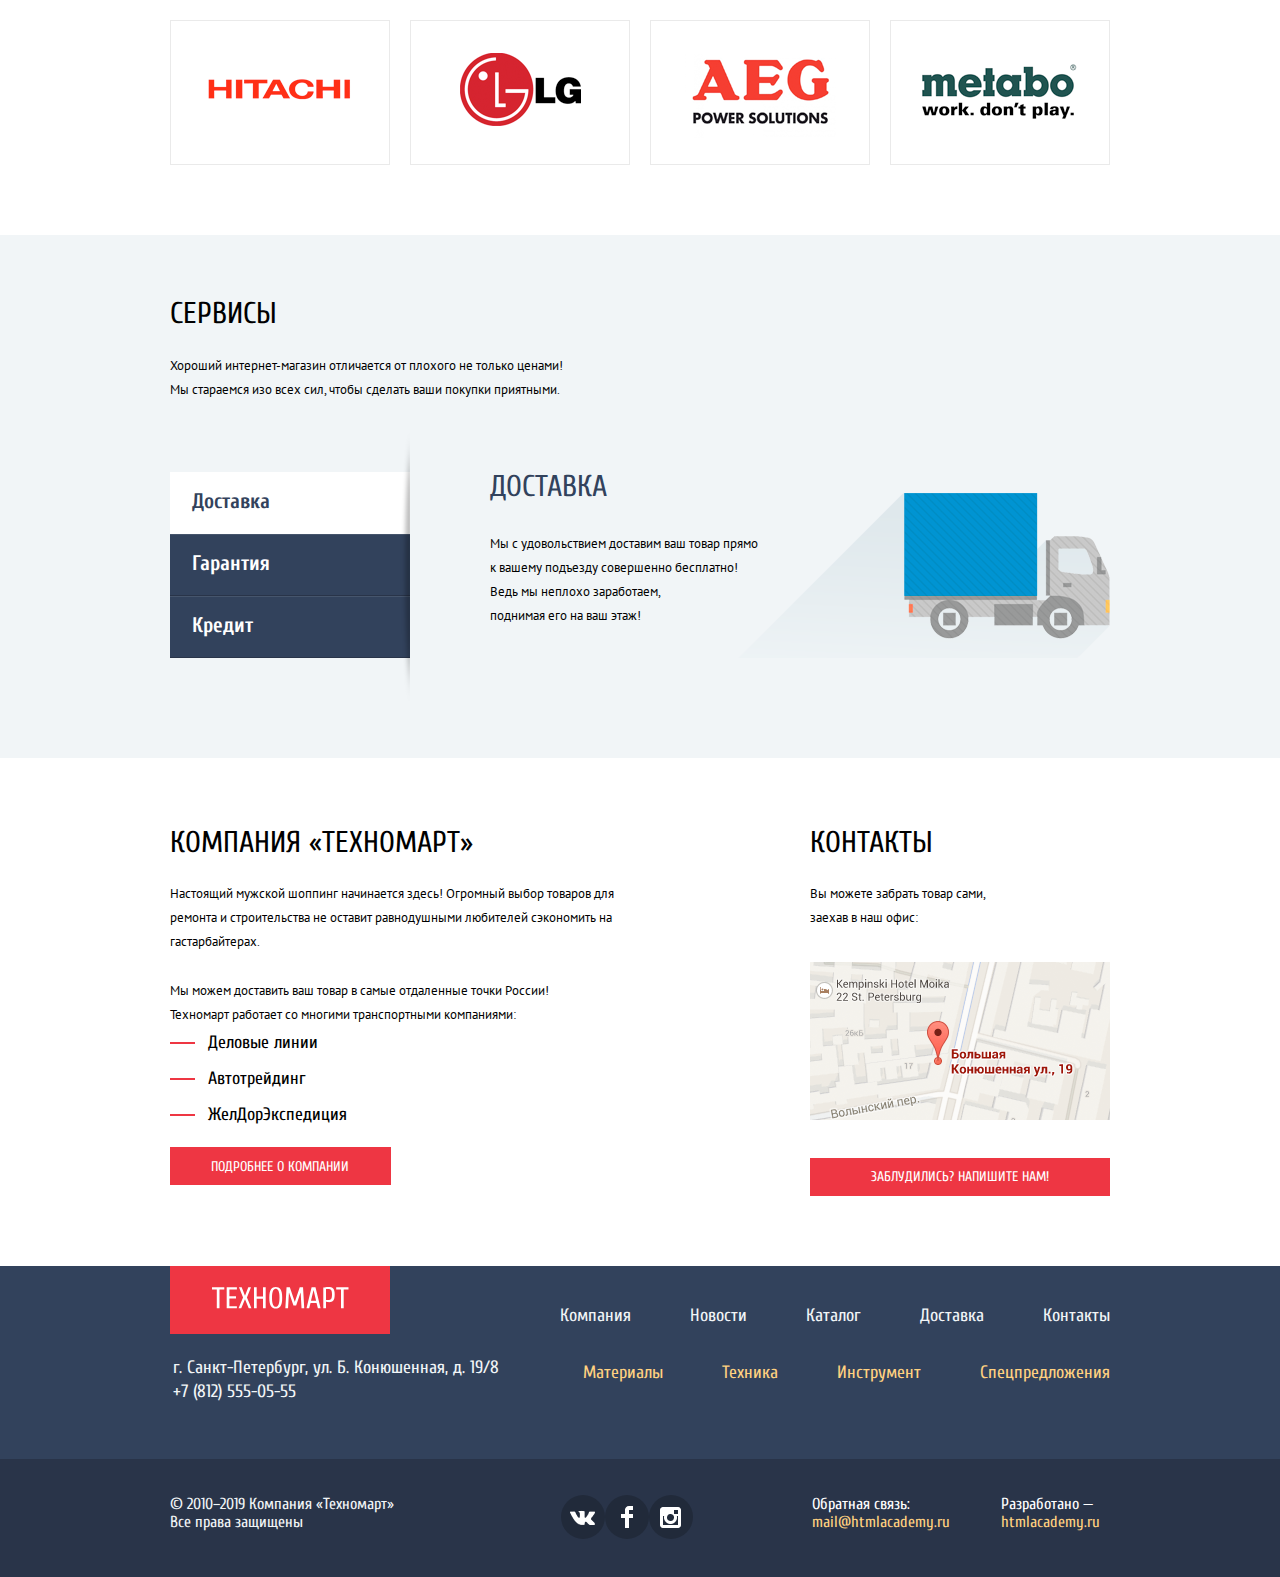
==== commit e0a869ae: "доработка" ====
--- a/index.html
+++ b/index.html
@@ -23,7 +23,7 @@
         <input class="search" type="search" placeholder="Поиск:">
 
         <ul class="shop-nav">
-          <li class="shop-nav-item bookmarks"><a class="bookmarks" href="blank.html">Закладки: 0</a></li>
+          <li class="shop-nav-item"><a class="bookmarks" href="blank.html">Закладки: 0</a></li>
           <li class="shop-nav-item "><a class="cart" href="blank.html">Корзина: 0</a></li>
           <li class="shop-nav-item "><a class="order-link" href="blank.html">Оформить заказ</a></li>
         </ul>
@@ -246,14 +246,14 @@
         <div class="services-grid">
           <ul class="services-list">
             <li class="">
-              <label for="service-delivery"><a class="services-item del services-item-current"
-                  href="#">Доставка</a></label>
+              <a class="services-item del services-item-current"
+                  href="#">Доставка</a>
             </li>
             <li>
-              <label for="service-guarantee"><a class="services-item guar" href="#">Гарантия </a></label>
+              <a class="services-item guar" href="#">Гарантия </a>
             </li>
             <li>
-              <label for="service-credit"><a class="services-item cred" href="#">Кредит</a></label>
+              <a class="services-item cred" href="#">Кредит</a>
             </li>
           </ul>
 
@@ -301,7 +301,7 @@
         <p>Вы можете забрать товар сами,<br>
           заехав в наш офис:</p>
         <a href="https://goo.gl/maps/TccnX7CCrwfxwsr56" class="map">
-          <img src="img/map.png" alt="Карта с адресом">
+          <img src="img/map.png" alt="Карта с адресом" width="300" height="158">
         </a>
         <a class="btn btn-red mail-btn" href="blank.html">Заблудились? Напишите нам!</a>
       </section>
@@ -404,10 +404,10 @@
     <button class="modal-close" type="button" aria-label="Закрыть"></button>
   </section>
 
-  <script src="/js/promo.js"></script>
-  <script src="/js/services.js"></script>
-  <script src="/js/mail-form.js"></script>
-  <script src="/js/map.js"></script>
+  <script src="/js/promo.min.js"></script>
+  <script src="/js/services.min.js"></script>
+  <script src="/js/mail-form.min.js"></script>
+  <script src="/js/map.min.js"></script>
 </body>
 
 </html>
--- a/css/style.min.css
+++ b/css/style.min.css
@@ -1 +1 @@
-:root{--basic-grey:#32425c;--basic-darkgrey:#293449;--universal-grey:#c5c5c5;--basic-red:#ee3643;--basic-redlight:#f7f3ec;--shop-nav-focus:#161d29;--main-nav-focus:#1d2739;--btn-green:#63a63e;--btn-green-hover:#5fbb2d;--btn-green-focus:#518534;--btn-red-hover:#ca2c37;--btn-red-focus:#ba2732;--btn-grey-focus:rgb(50,66,92,0.5);--basic-white:#fff;--white-op3:rgb(255,255,255,0.3);--white-op5:rgb(255,255,255,0.5);--basic-black:#000;--basic-black-op:rgba(0,0,0,0.3);--background-grey:#f1f5f7;--special-yellow:#ffbf47;--special-blue:#3bbce3;--special-lilac:#dc91d8;--special-green:#8ed78f;--special-yellowlight:#ffc047;--special-btn-hover:rgb(197,197,197,0.3);--special-btn-focus:rgb(169,169,169,0.3);--old-price:#a9a9a9;--footer-nav2:#ffd180;--footer-nav1-focus:rgb(241,245,247,0.5);--footer-nav2-focus:rgb(255,209,128,0.5);--page-border:#e5e5e5;--product-border:#eaeaea;--social-button:#212a3a;--bar:#00ca74;--filter-input:#b5b5b5;--green-btn-border:#367315;--logo-border:#b52933;--logo-border-focus:#8d1e26}body{min-width:960px;margin:0;padding:0;font-family:"Cuprum",Arial,sans-serif;font-size:18px;line-height:24px;font-weight:normal;color:var(--basic-grey)}a{text-decoration:none}img{max-width:100%;height:auto}.btn{color:var(--basic-white);font-size:14px;line-height:18px;text-transform:uppercase;padding-top:10px;padding-bottom:10px}.btn-red{display:block;background-color:var(--basic-red);width:192px;text-align:center}.btn-red:hover{background-color:var(--btn-red-hover)}.btn-red:focus{background-color:var(--btn-red-focus)}.main-caption,.about-caption,.services-item-caption{font-size:30px;line-height:30px;text-transform:uppercase;font-weight:normal}.main-caption{background-color:var(--basic-redlight)}.about-caption{color:var(--basic-black)}.products-caption{font-family:"PT Sans",Arial,sans-serif;font-weight:bold;line-height:20px;color:var(--basic-black);margin:0;margin-left:18px;width:185px}.container{width:940px;margin:0 auto;padding:0}.clearfix::after{content:"";display:table;clear:both}.visually-hidden{position:absolute;width:1px;height:1px;margin:-1px;border:0;padding:0;white-space:nowrap;clip-path:inset(100%);clip:rect(0 0 0 0);overflow:hidden}.page{height:100%}.page-body{min-height:100%;display:grid;grid-template-rows:min-content 1fr min-content;align-content:start}.main-header-bottom .container{display:grid;grid-template-columns:1fr 1fr 1fr}.main-header-top{background-color:var(--basic-darkgrey);color:var(--basic-white);height:42px}.main-header-top .container{display:flex}.main-header-logo{text-align:center;width:261px;padding-top:12px;height:29px;background-color:var(--basic-red);border-bottom:5px solid var(--logo-border)}.main-header-logo:hover{background-color:var(--btn-red-hover)}.main-header-logo:focus{background-color:var(--btn-red-focus);border-bottom-color:var(--logo-border-focus)}.search{position:relative;height:42px;width:285px;color:var(--basic-white);padding:0;padding-left:43px;padding-right:20px;background:url(../img/icon-search1.png) no-repeat 17px 12px;background-color:transparent;border:0;outline:0}.search::placeholder{color:var(--basic-white)}.search:hover{background:url(../img/icon-search.png) no-repeat 17px 12px}.search:focus{background:url(../img/icon-search-red.png) no-repeat 17px 12px;background-color:var(--basic-white);color:var(--basic-black)}.shop-nav{list-style:none;padding:0;margin:0;display:flex;height:42px}.shop-nav-item{width:150px;text-align:center;position:relative}.bookmarks{padding-left:20px;padding-right:10px}.bookmarks::before{content:"";position:absolute;top:14px;left:35px;width:14px;height:16px;background:url("../img/icon-bookmark.png") no-repeat 0 0;opacity:.3}.bookmarks:hover::before{opacity:1}.cart{padding-left:20px;width:116px}.cart-num{background-color:var(--basic-red)}.cart::before{content:"";position:absolute;top:14px;left:13px;width:15px;height:15px;background:url("../img/icon-cart.png") no-repeat 0 0;opacity:.5}.cart:hover::before{opacity:1}.shop-nav-item a{color:var(--basic-white);display:block;padding-top:10px;padding-bottom:10px}.shop-nav-item .order-link{padding-bottom:8px;background-color:var(--btn-green)}.shop-nav-item:active{opacity:.5;background-color:var(--shop-nav-focus)}.order-link:hover{background-color:var(--btn-green-hover)}.order-link:active{opacity:1;background-color:var(--btn-green-focus)}.order-link a:active{color:var(--white-op5)}.main-header-bottom{padding-top:45px;padding-bottom:59px;background-color:var(--background-grey)}.desc,.contacts-phone{color:var(--basic-red)}.desc{height:71px;font-size:16px;line-height:23px;font-style:italic;margin:0;margin-left:30px}.address-content{margin-left:6px;text-align:center;width:270px}.phone-container{padding:5px 40px 5px 69px;margin-bottom:4px;border:3px solid #fff;position:relative}.contacts-phone{font-size:21px;font-weight:bold;line-height:30px}.contacts-phone::before{content:"";position:absolute;top:10px;left:35px;width:19px;height:19px;background:url("../img/icon-phone.png") no-repeat 0 0}.main-header-bottom address{color:var(--basic-grey);font-size:14px;font-style:normal}.user-nav{text-align:right;position:relative}.login-link,.reg-link{color:var(--basic-black);background-color:var(--basic-white);font-size:21px;line-height:21px;position:absolute;top:0}.reg-link{right:0;padding:12px 24px}.login-link{display:block;padding:12px 26px 12px 45px;display:block;left:35px}.login-link::before{content:"";width:20px;height:17px;position:absolute;background:url(../img/icon-login.png) no-repeat 0 0;left:17px;top:15px;opacity:.3}.login-link:hover,.reg-link:hover{color:var(--basic-red)}.login-link:focus,.reg-link:focus{color:var(--universal-grey)}.login-link:hover::before{opacity:1}.login-link:active::before,.reg-link:active::before{opacity:.3}.main-nav{grid-column-start:1;grid-column-end:4}.nav-list{background-color:var(--basic-grey);border-bottom:5px solid var(--main-nav-focus);list-style:none;margin:0;margin-top:40px;padding:0;padding-left:28px;padding-right:28px;display:flex;flex-wrap:wrap;justify-content:space-between}.nav-item{text-align:center}.nav-item a{color:var(--basic-white);display:block;padding-top:16px;padding-bottom:15px;padding-left:25px;padding-right:25px}.nav-item:hover,.nav-item a:focus{background-color:var(--basic-darkgrey)}.nav-item a:active{background-color:var(--main-nav-focus);color:var(--white-op5)}.username{font-size:21px;line-height:21px;background-color:var(--basic-white);color:var(--basic-black);display:inline-block;margin:0;text-align:center;padding-top:11px;width:300px;height:34px}.account-icon{color:var(--basic-black)}.account-icon::after{content:"";position:absolute;width:20px;height:18px;background:url(../img/icon-user.png) no-repeat 0 0;opacity:.3;left:30px;top:13px}.logout-icon{content:"";position:absolute;width:20px;height:17px;background:url(../img/icon-logout.png) no-repeat 0 0;opacity:.3;right:14px;top:14px}.account-icon:hover::after,.logout-icon:hover,.account-icon:focus::after,.logout-icon:focus{opacity:1}.account-icon:active::after,.logout-icon:active,.account-icon:active::after,.logout-icon:active{opacity:.3}.username a:active,.my-orders:focus,.account:focus{color:var(--universal-grey)}.my-orders,.account{font-size:16px;line-height:18px;color:var(--basic-grey);margin-top:7px}.account{float:right;margin-right:45px}.my-orders{float:left;margin-left:58px;position:relative}.my-orders::after{content:"";width:4px;height:4px;border-radius:50%;position:absolute;right:-20px;top:7px;background-color:var(--basic-grey)}.my-orders:hover,.account:hover{color:var(--basic-red)}.my-orders:focus,.account:focus{color:var(--universal-grey)}.promo{display:grid;grid-template-columns:1fr 1fr 1fr;grid-gap:20px 20px;padding-top:60px;padding-bottom:60px}.promo h1,.promo h2{grid-column:1/4}.promo-item h3{font-size:24px;font-weight:bold;line-height:30px;color:var(--basic-white);margin-top:22px;margin-bottom:14px}.promo-item{height:123px;padding-left:23px;vertical-align:middle}.materials{background-color:var(--special-yellow);position:relative}.materials::after{content:"";width:44px;height:66px;position:absolute;top:31px;right:43px;background:url(../img/materials.png)}.instruments{background-color:var(--special-blue);position:relative}.instruments::after{content:"";width:75px;height:62px;position:absolute;top:34px;right:31px;background:url(../img/insruments.png)}.technics{background-color:var(--special-lilac);position:relative}.technics::after{content:"";width:78px;height:62px;position:absolute;top:31px;right:31px;background:url(../img/technic.png)}.sale{background-color:var(--special-green);position:relative}.sale::after{content:"";width:59px;height:72px;position:absolute;top:26px;right:45px;background:url(../img/sale.png)}.delivery{background-color:var(--special-yellowlight);position:relative}.delivery::after{content:"";width:78px;height:63px;position:absolute;top:31px;right:31px;background:url(../img/delivery.png)}.btn-promo{display:block;text-align:center;width:135px;color:var(--basic-white);background-color:var(--white-op3);margin-bottom:21px}.btn-promo:hover{background-color:var(--special-btn-hover)}.btn-promo:focus{background-color:var(--special-btn-focus)}.promo-slider{position:relative;grid-column:1/3;grid-row:2/4}.main-product-item{background-color:var(--basic-grey);color:var(--basic-white);min-height:242px;min-width:596px;padding-left:24px;padding-top:24px}.item-1{background-image:url(../img/perforator.jpg);background-repeat:no-repeat;background-size:cover}.item-2{display:none;background-image:url(../img/drel.jpg);background-repeat:no-repeat;background-size:cover}.main-product-item h3{text-transform:uppercase;font-size:36px;font-weight:bold;line-height:36px;margin:0}.main-product-item p{margin:0;margin-top:5px}.btn-catalog{position:absolute;bottom:27px;left:24px}.btn-back{border:0;position:absolute;width:22px;height:40px;top:122px;left:24px;background:url(../img/icon-left.svg) no-repeat 0 0;cursor:pointer}.btn-next{border:0;position:absolute;width:22px;height:40px;top:122px;right:24px;background:url(../img/icon-right.png) no-repeat 0 0;cursor:pointer}.popular-products{position:relative;padding-bottom:70px}.popular-products .btn-red{position:absolute;right:14px;top:25px}.main-caption{padding:29px 0 30px 28px;margin:0;margin-bottom:20px}.products{display:grid;grid-template-columns:1fr 3fr;padding-bottom:57px}.products h2{margin-top:20px;margin-bottom:20px;background-color:var(--background-grey);grid-column:1/3;font-size:30px;line-height:30px;font-weight:normal;text-transform:uppercase;padding:30px}.products-list,.pop-products-list{list-style:none;display:flex;flex-wrap:wrap;justify-content:space-between;margin:0;padding:0;gap:18px 20px}.catalog-item-image{width:220px;height:165px;margin:0;object-fit:contain;display:flex;justify-content:center}.catalog-item-image img{margin:auto 0}.pop-products-item:hover img,.pop-products-item:focus-within img,.products-item:hover img,.products-item:focus-within img{display:none}.pop-products-item:hover .btn-buy,.pop-products-item:hover .btn-save,.products-item:hover .btn-buy,.products-item:hover .btn-save,.products-item:focus-within .btn-buy,.products-item:focus-within .btn-save{display:block}.products-list{grid-column:2/3;margin-top:28px;margin-left:5px}.products-item,.pop-products-item{font-family:"PT Sans",Arial,sans-serif;line-height:20px;font-weight:bold;position:relative;border:1px solid var(--product-border);width:218px;min-height:316px}.new{overflow:hidden}.new::before{font-family:Cuprum;content:"new";text-align:center;width:100px;height:20px;padding-top:10px;font-size:14px;line-height:18px;font-weight:normal;color:var(--basic-white);text-transform:uppercase;background-color:var(--basic-red);position:absolute;transform:rotate(45deg);right:-30px;top:10px}.pop-products-item:hover,.products-item:hover{box-shadow:0 4px 20px rgba(0,0,0,0.15)}.pop-products-item{text-align:center;position:relative}.pop-products-item p,.products-item p{margin:0}.pop-products-item a,.products-item a{display:flex;flex-direction:column}.products-caption{font-size:18px;position:absolute;left:0;order:1;top:177px;text-align:center}.price,.old-price{font-size:17px;line-height:18px;display:flex;width:75px;justify-content:center;margin-left:45px;position:absolute;bottom:0;margin:0}.old-price{color:var(--old-price);text-decoration-line:line-through;margin-bottom:73px;margin-left:71px}.price{text-align:center;background-color:var(--basic-red);color:var(--basic-white);padding:10px 35px 10px 32px;height:19px;margin-bottom:20px;margin-left:45px;border-radius:4px}.price::before{content:"";position:absolute;right:0;bottom:0;border:10px solid transparent;border-right:10px solid var(--basic-white);border-bottom:10px solid var(--basic-white)}.price::after{content:"";position:absolute;right:0;top:0;border:10px solid transparent;border-top:10px solid var(--basic-white);border-right:10px solid var(--basic-white)}.products-item .btn-buy,.products-item .btn-save,.pop-products-item .btn-buy,.pop-products-item .btn-save{display:none;font-family:Cuprum;font-style:normal;font-weight:normal;text-align:center;border-radius:3px}.buttons-shop{position:absolute;top:38px;left:41px}.btn-buy{background-color:var(--btn-green);color:var(--basic-white);width:42px;height:min-content;padding-bottom:7px;padding-left:53px;padding-right:40px;margin-bottom:10px;border-bottom:3px solid var(--green-btn-border)}.btn-buy::before{content:"";width:15px;height:15px;position:absolute;background:url(../img/icon-cart.png) no-repeat 0 0;left:30px;opacity:.3}.btn-buy:hover{background-color:var(--btn-green-hover);color:var(--basic-white)}.btn-buy:focus{background-color:var(--btn-green-focus);color:var(--basic-white)}.btn-save{background-color:var(--basic-white);color:var(--basic-grey);border:3px solid var(--btn-green);width:129px;height:max-content;padding-top:7px;padding-bottom:7px}.btn-save:hover{background-color:var(--basic-white);border-color:var(--basic-grey)}.btn-save:focus{opacity:.5}.breadcrumbs{padding-top:21px;font-family:PT Sans;font-size:13px;line-height:18px;text-transform:uppercase}.breadcrumbs-list{list-style:none;display:flex;padding:0;margin:0}.breadcrumbs-item{margin-right:40px;position:relative}.breadcrumbs-item:not(:last-of-type)::before{content:"";position:absolute;right:-23px;top:11px;width:7px;height:1px;background-color:var(--universal-grey);transform:rotate(-45deg)}.breadcrumbs-item:not(:last-of-type)::after{content:"";position:absolute;top:7px;right:-23px;width:7px;height:1px;background-color:var(--universal-grey);transform:rotate(45deg)}.breadcrumbs a{color:var(--basic-black)}.main-page{content:"";display:block;width:14px;height:12px;background:url(../img/icon-home.png) no-repeat 0 0}.pages-list{list-style:none;grid-column:2/3;display:flex;margin:0;padding:0;padding-left:5px;margin-top:48px}.pages-item{margin-right:10px;min-width:38px;min-height:38px}.pages-item a{font-family:PT Sans;font-weight:normal;font-size:13px;line-height:18px;text-transform:uppercase;color:var(--basic-black);border:1px solid var(--page-border);box-sizing:border-box;border-radius:2px;display:block;padding:10px 10px 10px 15px}.active-page a{border-color:var(--basic-red);background-color:var(--basic-red);color:var(--basic-white)}.pages-item .next{padding:10px 32px}.pages-item a:hover{color:var(--basic-black);border:1px solid var(--universal-grey);box-sizing:border-box;border-radius:2px}.pages-item a:focus{color:var(--basic-black);border:1px solid var(--basic-red);box-sizing:border-box;border-radius:2px}.active-page a:hover{border-color:var(--basic-red);background-color:var(--basic-red);color:var(--basic-white)}.filter,.sorting{font-family:PT Sans;font-size:13px;line-height:18px;text-transform:uppercase}.filter h3,.sorting h3{margin:0;padding-top:10px;padding-left:18px;font-size:13px;font-weight:normal;line-height:18px}.filter-caption{background-color:var(--basic-redlight);height:28px;border-radius:3px}.filter{grid-row:2/4;width:220px;color:var(--basic-black)}.range-filter{width:220px;margin-top:11px;margin-bottom:25px}.range-controls{position:relative;height:41px;background-color:var(--basic-redlight);border-radius:5px;margin-bottom:9px;padding-top:39px;padding-right:20px;padding-left:20px}.range-controls .scale{height:2px;background:var(--universal-grey)}.range-controls .bar{width:70%;height:2px;background:var(--bar)}.range-controls .toggle{position:absolute;top:31px;left:0;width:4px;height:4px;padding:0;border:8px solid var(--basic-white);background-color:var(--basic-black-op);border-radius:50%;box-shadow:0 2px 1px 0 var(--basic-black-op);cursor:pointer}.range-controls .toggle-min{left:18px}.range-controls .toggle-max{left:140px}.price-controls{display:flex;justify-content:space-between}.price-controls input{font-family:PT Sans;font-style:normal;font-weight:normal;font-size:17px;line-height:18px;text-transform:uppercase;width:66px;padding:10px;text-align:center;border:0;background-color:var(--basic-redlight);border-radius:3px;padding-left:20px}.price-controls .min-price{position:relative}.price-controls .min-price::after{content:"";position:absolute;width:10px;height:1px;background-color:var(--basic-black);right:-20px;top:17px}.legend-cap{margin-bottom:3px}.legend-cap-2{margin-bottom:11px}.filter ul{list-style:none;margin:0;margin-top:15px;margin-bottom:10px;padding:0}.filter-form fieldset{padding:0;margin:0;border:0;border-bottom:1px solid var(--universal-grey)}.filter-form fieldset:last-of-type{border-bottom:0}.filter-form legend{font-family:PT Sans;font-style:normal;font-weight:bold;font-size:17px;line-height:30px;text-transform:uppercase;color:var(--basic-black);padding-top:14px}.filter-option{font-size:15px;line-height:19px;padding-left:35px;padding-bottom:12px}.filter-checkbox{margin-bottom:8px}.filter-radio{margin-bottom:8px}.filter-checkbox:last-child{margin-bottom:0}.filter-option label{position:relative;display:block;cursor:pointer;user-select:none;padding-top:2px}.filter-input-checkbox:hover+label,.filter-input-checkbox:focus+label{color:var(--basic-black)}.filter-input-checkbox+label::before{content:"";position:absolute;width:19px;height:19px;top:0;left:-35px;border:2px solid var(--universal-grey);border-radius:3px}.filter-input-checkbox:checked+label::after{content:"";position:absolute;width:22px;height:17px;left:-31px;bottom:2px;background:url(../img/Shape.png) no-repeat 0 0}.filter-input-checkbox+label:hover::before,.filter-input-radio+label:hover::before{border-color:var(--filter-input)}.filter-input-checkbox:focus+label::before,.filter-input-radio:focus+label::before{border-color:var(--filter-input)}.filter-input-checkbox:disabled+label,.filter-input-radio:disabled+label{opacity:.3}.filter-input-radio+label::before{content:"";position:absolute;left:-34px;top:-1px;width:16px;height:16px;border:4px solid var(--universal-grey);border-radius:50%}.filter-input-radio:checked+label::after{content:"";position:absolute;left:-27px;top:6px;width:10px;height:10px;background-color:var(--universal-grey);border-radius:50%}.btn-filter{margin-top:18px;border:1px solid var(--page-border);background:0;font-size:13px;color:var(--basic-black);padding:9px 79px;cursor:pointer}.btn-filter:hover{border-color:var(--universal-grey)}.btn-filter:focus{border-color:var(--basic-red)}.sorting{margin-left:5px;height:38px;display:flex;justify-content:space-between;position:relative;background-color:var(--basic-redlight);border-radius:3px}.sorting-list{list-style:none;color:var(--basic-black);display:flex;padding:0;margin:0;margin-right:106px;margin-top:10px}.sorting-list-item{margin-left:65px}.sorting-list-item a{color:var(--basic-black-op);border-bottom:1px dashed var(--basic-red)}.sorting-list-item a:hover{color:var(--basic-black);border-bottom:1px solid var(--basic-red)}.sorting-list-item a:focus{color:var(--basic-red);border-bottom:0}.active-sort a{color:var(--basic-red);border:0}.active-sort a:hover,.active-sort a:focus{color:var(--basic-red);border:0}.price-more{cursor:pointer;border:0;background-color:transparent;position:absolute;right:41px;top:12px}.price-less{cursor:pointer;border:0;background-color:transparent;position:absolute;transform:rotate(180deg);top:12px;right:10px}.price-more:hover path,.price-less:hover path,.price-more:focus path,.price-less:focus path{fill:var(--basic-black)}.price-more:active path,.price-less:active path{fill:var(--basic-red)}.active-price path{fill:var(--basic-red)}.active-price:hover path,.active-price:active path,.active-price:focus path{fill:var(--basic-red)}.popular-manufacturers{position:relative;padding-bottom:70px}.popular-manufacturers .btn-red{position:absolute;right:19px;top:25px}.popular-manufacturers-list{list-style:none;display:flex;flex-wrap:wrap;gap:20px;margin:0;padding:0}.popular-manufacturer{border:1px solid var(--product-border);box-sizing:border-box;width:220px;height:145px;display:flex;justify-content:center;align-items:center}.popular-manufacturer:nth-child(4n+4){margin-right:0}.popular-manufacturer:hover{box-shadow:0 4px 20px rgba(0,0,0,0.15)}.popular-manufacturer:active{opacity:.3}.services-grid{display:grid;grid-template-columns:1fr 2fr}.about-caption{margin:0}.services,.company,.contacts,.about-perf{color:var(--basic-black);font-size:13px}.services p,.company p,.contacts p{font-family:"PT Sans",Arial,sans-serif;margin:0}.services .services-desc{width:400px;margin-top:25px;margin-bottom:70px}.services{background-color:var(--background-grey);padding-top:64px;padding-bottom:100px}.services-list{list-style:none;width:240px;margin:0;padding:0;position:relative}.services-list::before{content:"";position:absolute;right:0;top:-45px;width:10px;height:279px;background-image:url(../img/Object.png)}.services-item{box-sizing:content-box;padding:13px 0 17px 22px;font-weight:bold;font-size:21px;line-height:30px;background-color:var(--basic-grey);display:block;height:max-content;color:var(--basic-white);border-bottom:1px solid var(--basic-darkgrey);border-top:1px solid rgba(255,255,255,0.1)}.services-item:hover,.services-item:focus{background-color:var(--basic-darkgrey);border-color:transparent}.services-item-current,.services-item-current:hover,.services-item-current:active,.services-item-current:focus{border-color:transparent;color:var(--basic-grey);background-color:var(--basic-white)}.services-item-caption{color:var(--basic-grey);margin:0;margin-bottom:30px}.service-delivery,.service-guarantee,.service-credit{margin-left:7px}.service-delivery p,.service-guarantee p,.service-credit p{width:335px}.service-delivery{background-color:var(--background-grey);background:url(../img/Layer131.png) no-repeat;background-position:100% -28%}.service-guarantee{background-color:var(--background-grey);background:url(../img/Layer130.png) no-repeat;background-position:100% 0;display:none}.service-credit{background-color:var(--background-grey);background:url(../img/Layer119.png) no-repeat;background-position:100% 0;display:none}.service-credit .btn-red{border-radius:3px;margin-top:25px}.about-grid{display:grid;padding-top:70px;padding-bottom:70px;grid-template-columns:2fr 1fr}.about-caption{margin-bottom:24px}.company{width:460px}.company p:first-of-type{margin-bottom:25px}.contacts img{cursor:pointer}.company-list{font-family:"Cuprum";list-style:none;font-size:18px;margin:0;padding:0;padding-left:38px;margin-top:4px;margin-bottom:20px}.company-list li{position:relative;margin-bottom:12px}.company-list li::before{content:"";position:absolute;width:25px;height:2px;left:-38px;top:11px;background:var(--basic-red)}.btn-company{text-align:center;padding:11px 15px 9px 14px}.contacts{margin-left:20px}.contacts .mail-btn{margin-top:30px;min-width:300px}.contacts img{margin-top:32px}.about-perf{background-color:var(--background-grey);padding-top:64px;padding-bottom:71px}.about-perf p{font-family:PT Sans;font-style:normal;font-weight:normal;font-size:13px;line-height:24px;margin:0}.footer-top{background-color:var(--basic-grey);padding-bottom:55px}.footer-top .container{display:grid;grid-template-columns:1fr 4fr}.footer-logo{width:220px;height:48px;background-color:var(--basic-red);text-align:center;padding-top:20px}.footer-nav-1,.footer-nav-2{list-style:none;display:flex;flex-wrap:wrap;justify-content:flex-end;padding:0}.footer-nav-1{margin-top:38px}.footer-nav-2{grid-column:2/3;grid-row:2/3;margin-top:15px}.footer-nav-1-item a{color:var(--background-grey);margin-left:59px}.footer-nav-2-item a{color:var(--footer-nav2);margin-left:59px}.footer-nav-1-item a:hover,.footer-nav-2-item a:hover{text-decoration-line:underline}.footer-nav-1-item a:focus,.footer-nav-2-item a:focus{opacity:.5;text-decoration-line:none}.footer-contacts{grid-column:1/3;grid-row:2/3;margin-top:10px;margin-left:3px}.footer-contacts address,.contacts-phone-footer{font-size:18px;font-weight:normal;font-style:normal;line-height:24px;color:var(--background-grey)}.footer-bottom{font-size:16px;line-height:18px;background-color:var(--basic-darkgrey);color:var(--basic-white);padding-top:36px;padding-bottom:34px}.footer-bottom .container{display:grid;grid-template-columns:2fr 2fr 3fr}.social-button-list{list-style:none;display:flex;flex-wrap:wrap;margin:0;margin-left:82px}.social-button{display:inline-block;width:44px;height:44px;background-color:var(--social-button);border-radius:50%}.social-button:hover,.social-button:focus-within{background-color:var(--basic-red)}.vk{background-image:url(../img/icon-vk.png);background-repeat:no-repeat;background-position:center}.fb{background-image:url(../img/icon-fb.png);background-repeat:no-repeat;background-position:center}.inst{background-image:url(../img/icon-insta.png);background-repeat:no-repeat;background-position:center}.feedback{display:flex;flex-wrap:wrap;list-style:none;margin:0;margin-left:65px}.feedback li{width:min-content}.feedback li:last-child{margin-left:51px}.copyright p,.feedback p,.developed p{color:var(--background-grey);margin:0}.feedback a,.developed a{color:var(--footer-nav2)}.feedback a:hover,.developed a:hover{text-decoration-line:underline}.feedback a:focus,.developed a:focus{text-decoration-line:none;color:var(--basic-red)}.modal{background-color:var(--basic-white);box-shadow:0 4px 20px rgba(0,0,0,0.15);color:var(--basic-black);border-top:7px solid var(--basic-red);position:fixed;top:0;right:0;bottom:0;left:0;margin:auto}.modal-close{position:absolute;top:14px;right:11px;width:22px;height:22px;background-color:transparent;border:0;cursor:pointer}.modal-close::before,.modal-close::after{content:"";position:absolute;top:10px;left:2px;width:19px;height:3px;background-color:var(--basic-red)}.modal-close::before{transform:rotate(45deg)}.modal-close::after{transform:rotate(-45deg)}.modal-map{width:943px;height:443px;display:none}.mail-form{display:grid;grid-template-columns:1fr 1fr}.form-username,.form-usermail{box-sizing:border-box;width:218px;height:38px;border:2px solid var(--universal-grey);border-radius:2px}.form-username{margin-right:20px}.mail-form input,.lettertext{padding-left:12px}.lettertext{resize:none}.mail-form label{min-width:220px;margin-bottom:11px}.mail-form input::placeholder,.lettertext::placeholder{font-size:13px}.mail-form p:nth-child(3){grid-column:1/3}.mail-form p{display:flex;flex-wrap:wrap;margin:0}.lettertext{width:440px;height:115px;border:2px solid var(--universal-grey);border-radius:2px}.form-button{grid-column:1/3;background-color:var(--background-grey);margin:0;padding:0}.button{width:460px;border:0;background-color:var(--basic-red);color:var(--basic-white);cursor:pointer;margin:37px 80px}.mail-form .p-username,.mail-form .p-usermail{margin-top:46px}.mail-form .p-username,.mail-form .p-lettertext{margin-left:80px}.mail-form .p-lettertext{margin-top:13px;margin-bottom:37px}.modal-mail{display:none;width:620px;height:431px}.modal-order p,.modal-order h2{margin:0;text-align:center}.modal-order h2{font-family:Cuprum;font-style:normal;font-weight:bold;font-size:24px;line-height:30px;margin-top:73px;margin-bottom:67px}.modal-order h2::before{content:"";position:absolute;width:66px;height:66px;background-color:var(--btn-green);border-radius:50%;left:81px;top:55px;background-image:url(../img/Shape1.svg);background-repeat:no-repeat;background-position:center}.modal-order p{padding-left:114px;display:flex;flex-wrap:wrap;background-color:var(--background-grey);height:112px}.btn-order1,.btn-order2{outline:0;border:0;cursor:pointer;height:38px;margin-top:37px}.btn-order1{margin-right:10px}.btn-order1:hover{background-color:var(--basic-white);color:var(--basic-black)}.btn-order1:focus{opacity:.3}.btn-order2{background-color:var(--basic-white);color:var(--basic-black)}.btn-order2:hover,.btn-order2:focus{color:var(--basic-white)}.modal-order{display:none;width:620px;height:274px}.modal-show{display:block;animation:bounce .6s}.modal-error{animation:shake .6s}.show{display:block}.none{display:none}@keyframes bounce{0{transform:translateY(-2000px)}70%{transform:translateY(30px)}90%{transform:translateY(-10px)}100%{transform:translateY(0)}}@keyframes shake{0,100%{transform:translateX(0)}10%,30%,50%,70%,90%{transform:translateX(-10px)}20%,40%,60%,80%{transform:translateX(10px)}}+:root{--basic-grey:#32425c;--basic-darkgrey:#293449;--universal-grey:#c5c5c5;--basic-red:#ee3643;--basic-redlight:#f7f3ec;--shop-nav-focus:#161d29;--main-nav-focus:#1d2739;--btn-green:#63a63e;--btn-green-hover:#5fbb2d;--btn-green-focus:#518534;--btn-red-hover:#ca2c37;--btn-red-focus:#ba2732;--btn-grey-focus:rgb(50,66,92,0.5);--basic-white:#fff;--white-op3:rgb(255,255,255,0.3);--white-op5:rgb(255,255,255,0.5);--basic-black:#000;--basic-black-op:rgba(0,0,0,0.3);--background-grey:#f1f5f7;--special-yellow:#ffbf47;--special-blue:#3bbce3;--special-lilac:#dc91d8;--special-green:#8ed78f;--special-yellowlight:#ffc047;--special-btn-hover:rgb(197,197,197,0.3);--special-btn-focus:rgb(169,169,169,0.3);--old-price:#a9a9a9;--footer-nav2:#ffd180;--footer-nav1-focus:rgb(241,245,247,0.5);--footer-nav2-focus:rgb(255,209,128,0.5);--page-border:#e5e5e5;--product-border:#eaeaea;--social-button:#212a3a;--bar:#00ca74;--filter-input:#b5b5b5;--green-btn-border:#367315;--logo-border:#b52933;--logo-border-focus:#8d1e26}body{min-width:960px;margin:0;padding:0;font-family:"Cuprum",Arial,sans-serif;font-size:18px;line-height:24px;font-weight:normal;color:var(--basic-grey)}a{text-decoration:none}img{max-width:100%;height:auto}.btn{color:var(--basic-white);font-size:14px;line-height:18px;text-transform:uppercase;padding-top:10px;padding-bottom:10px}.btn-red{display:block;background-color:var(--basic-red);width:192px;text-align:center}.btn-red:hover{background-color:var(--btn-red-hover)}.btn-red:focus{background-color:var(--btn-red-focus)}.main-caption,.about-caption,.services-item-caption{font-size:30px;line-height:30px;text-transform:uppercase;font-weight:normal}.main-caption{background-color:var(--basic-redlight)}.about-caption{color:var(--basic-black)}.products-caption{font-family:"PT Sans",Arial,sans-serif;font-weight:bold;line-height:20px;color:var(--basic-black);margin:0;margin-left:18px;width:185px}.container{width:940px;margin:0 auto;padding:0}.clearfix::after{content:"";display:table;clear:both}.visually-hidden{position:absolute;width:1px;height:1px;margin:-1px;border:0;padding:0;white-space:nowrap;clip-path:inset(100%);clip:rect(0 0 0 0);overflow:hidden}.page{height:100%}.page-body{min-height:100%;display:grid;grid-template-rows:min-content 1fr min-content;align-content:start}.main-header-bottom .container{display:grid;grid-template-columns:1fr 1fr 1fr}.main-header-top{background-color:var(--basic-darkgrey);color:var(--basic-white);height:42px}.main-header-top .container{display:flex}.main-header-logo{text-align:center;width:235px;padding-top:12px;height:29px;background-color:var(--basic-red);border-bottom:5px solid var(--logo-border)}.main-header-logo:hover{background-color:var(--btn-red-hover)}.main-header-logo:focus{background-color:var(--btn-red-focus);border-bottom-color:var(--logo-border-focus)}.search{position:relative;height:42px;width:285px;color:var(--basic-white);padding:0;padding-left:43px;padding-right:20px;background:url(../img/icon-search1.png) no-repeat 17px 12px;background-color:transparent;border:0;outline:0}.search::placeholder{color:var(--basic-white)}.search:hover{background:url(../img/icon-search.png) no-repeat 17px 12px}.search:focus{background:url(../img/icon-search-red.png) no-repeat 17px 12px;background-color:var(--basic-white);color:var(--basic-black)}.shop-nav{list-style:none;padding:0;margin:0;display:flex;height:42px}.shop-nav-item{width:150px;text-align:center;position:relative}.bookmarks{padding-left:29px;padding-right:9px}.bookmarks::before{content:"";position:absolute;top:13px;left:20px;width:14px;height:14px;background:url("../img/icon-bookmark.png") no-repeat 0 0;opacity:.3}.bookmarks:hover::before{opacity:1}.cart-red .cart{margin-left:14px;width:100px;padding-left:25px;padding-right:12px;background-color:var(--basic-red)}.cart{padding-left:30px;padding-right:8px}.cart::before{content:"";position:absolute;top:14px;left:26px;width:15px;height:15px;background:url("../img/icon-cart.png") no-repeat 0 0;opacity:.5}.cart:hover::before{opacity:1}.shop-nav-item a{color:var(--basic-white);height:22px;display:block;padding-top:10px;padding-bottom:10px}.shop-nav-item .order-link{padding-bottom:10px;background-color:var(--btn-green)}.shop-nav-item a:active{opacity:.5;background-color:var(--shop-nav-focus)}.order-link a:hover{background-color:var(--btn-green-hover)}.order-link:active{opacity:1;background-color:var(--btn-green-focus)}.order-link a:active{color:var(--white-op5)}.main-header-bottom{padding-top:45px;padding-bottom:59px;background-color:var(--background-grey)}.desc,.contacts-phone{color:var(--basic-red)}.desc{height:71px;font-size:16px;line-height:23px;font-style:italic;margin:0;margin-left:30px}.address-content{margin-left:6px;text-align:center;width:270px}.phone-container{padding:5px 40px 5px 69px;margin-bottom:4px;border:3px solid #fff;position:relative}.contacts-phone{font-size:21px;font-weight:bold;line-height:30px}.contacts-phone::before{content:"";position:absolute;top:10px;left:35px;width:19px;height:19px;background:url("../img/icon-phone.png") no-repeat 0 0}.main-header-bottom address{color:var(--basic-grey);font-size:14px;font-style:normal}.user-nav{text-align:right;position:relative}.login-link,.reg-link{color:var(--basic-black);background-color:var(--basic-white);font-size:21px;line-height:21px;position:absolute;top:0}.reg-link{right:0;padding:12px 24px}.login-link{display:block;padding:12px 26px 12px 45px;display:block;left:35px}.login-link::before{content:"";width:20px;height:17px;position:absolute;background:url(../img/icon-login.png) no-repeat 0 0;left:17px;top:15px;opacity:.3}.login-link:hover,.reg-link:hover{color:var(--basic-red)}.login-link:focus,.reg-link:focus{color:var(--universal-grey)}.login-link:hover::before{opacity:1}.login-link:active::before,.reg-link:active::before{opacity:.3}.main-nav{grid-column-start:1;grid-column-end:4}.nav-list{background-color:var(--basic-grey);border-bottom:5px solid var(--main-nav-focus);list-style:none;margin:0;margin-top:40px;padding:0;padding-left:28px;padding-right:28px;display:flex;flex-wrap:wrap;justify-content:space-between}.nav-item{text-align:center}.nav-item a{color:var(--basic-white);display:block;padding-top:16px;padding-bottom:15px;padding-left:25px;padding-right:25px}.nav-item:hover,.nav-item a:focus{background-color:var(--basic-darkgrey)}.nav-item a:active{background-color:var(--main-nav-focus);color:var(--white-op5)}.username{font-size:21px;line-height:21px;background-color:var(--basic-white);color:var(--basic-black);display:inline-block;margin:0;text-align:center;padding-top:11px;width:300px;height:34px}.account-icon{color:var(--basic-black)}.account-icon::after{content:"";position:absolute;width:20px;height:18px;background:url(../img/icon-user.png) no-repeat 0 0;opacity:.3;left:30px;top:13px}.logout-icon{content:"";position:absolute;width:20px;height:17px;background:url(../img/icon-logout.png) no-repeat 0 0;opacity:.3;right:14px;top:14px}.account-icon:hover::after,.logout-icon:hover,.account-icon:focus::after,.logout-icon:focus{opacity:1}.account-icon:active::after,.logout-icon:active,.account-icon:active::after,.logout-icon:active{opacity:.3}.username a:active,.my-orders:focus,.account:focus{color:var(--universal-grey)}.my-orders,.account{font-size:16px;line-height:18px;color:var(--basic-grey);margin-top:7px}.account{float:right;margin-right:45px}.my-orders{float:left;margin-left:58px;position:relative}.my-orders::after{content:"";width:4px;height:4px;border-radius:50%;position:absolute;right:-20px;top:7px;background-color:var(--basic-grey)}.my-orders:hover,.account:hover{color:var(--basic-red)}.my-orders:focus,.account:focus{color:var(--universal-grey)}.promo{display:grid;grid-template-columns:1fr 1fr 1fr;grid-gap:20px 20px;padding-top:60px;padding-bottom:60px}.promo h1,.promo h2{grid-column:1/4}.promo-item h3{font-size:24px;font-weight:bold;line-height:30px;color:var(--basic-white);margin-top:22px;margin-bottom:14px}.promo-item{height:123px;padding-left:23px;vertical-align:middle}.materials{background-color:var(--special-yellow);position:relative}.materials::after{content:"";width:44px;height:66px;position:absolute;top:31px;right:43px;background:url(../img/materials.png)}.instruments{background-color:var(--special-blue);position:relative}.instruments::after{content:"";width:75px;height:62px;position:absolute;top:34px;right:31px;background:url(../img/insruments.png)}.technics{background-color:var(--special-lilac);position:relative}.technics::after{content:"";width:78px;height:62px;position:absolute;top:31px;right:31px;background:url(../img/technic.png)}.sale{background-color:var(--special-green);position:relative}.sale::after{content:"";width:59px;height:72px;position:absolute;top:26px;right:45px;background:url(../img/sale.png)}.delivery{background-color:var(--special-yellowlight);position:relative}.delivery::after{content:"";width:78px;height:63px;position:absolute;top:31px;right:31px;background:url(../img/delivery.png)}.btn-promo{display:block;text-align:center;width:135px;color:var(--basic-white);background-color:var(--white-op3);margin-bottom:21px}.btn-promo:hover{background-color:var(--special-btn-hover)}.btn-promo:focus{background-color:var(--special-btn-focus)}.promo-slider{position:relative;grid-column:1/3;grid-row:2/4}.main-product-item{background-color:var(--basic-grey);color:var(--basic-white);min-height:242px;min-width:596px;padding-left:24px;padding-top:24px}.item-1{background-image:url(../img/perforator.jpg);background-repeat:no-repeat;background-size:cover}.item-2{display:none;background-image:url(../img/drel.jpg);background-repeat:no-repeat;background-size:cover}.main-product-item h3{text-transform:uppercase;font-size:36px;font-weight:bold;line-height:36px;margin:0}.main-product-item p{margin:0;margin-top:5px}.btn-catalog{position:absolute;bottom:27px;left:24px}.btn-back{border:0;position:absolute;width:22px;height:40px;top:122px;left:24px;background:url(../img/icon-left.svg) no-repeat 0 0;cursor:pointer}.btn-next{border:0;position:absolute;width:22px;height:40px;top:122px;right:24px;background:url(../img/icon-right.png) no-repeat 0 0;cursor:pointer}.popular-products{position:relative;padding-bottom:70px}.popular-products .btn-red{position:absolute;right:14px;top:25px}.main-caption{padding:29px 0 30px 28px;margin:0;margin-bottom:20px}.products{display:grid;grid-template-columns:1fr 3fr;padding-bottom:57px}.products h2{margin-top:20px;margin-bottom:20px;background-color:var(--background-grey);grid-column:1/3;font-size:30px;line-height:30px;font-weight:normal;text-transform:uppercase;padding:30px}.products-list,.pop-products-list{list-style:none;display:flex;flex-wrap:wrap;justify-content:space-between;margin:0;padding:0;gap:18px 20px}.catalog-item-image{width:220px;height:165px;margin:0;object-fit:contain;display:flex;justify-content:center}.catalog-item-image img{margin:auto 0}.pop-products-item:hover img,.pop-products-item:focus-within img,.products-item:hover img,.products-item:focus-within img{display:none}.pop-products-item:hover .btn-buy,.pop-products-item:hover .btn-save,.products-item:hover .btn-buy,.products-item:hover .btn-save,.products-item:focus-within .btn-buy,.products-item:focus-within .btn-save{display:block}.products-list{grid-column:2/3;margin-top:28px;margin-left:5px}.products-item,.pop-products-item{font-family:"PT Sans",Arial,sans-serif;line-height:20px;font-weight:bold;position:relative;border:1px solid var(--product-border);width:218px;min-height:316px}.new{overflow:hidden}.new::before{font-family:Cuprum;content:"new";text-align:center;width:100px;height:20px;padding-top:10px;font-size:14px;line-height:18px;font-weight:normal;color:var(--basic-white);text-transform:uppercase;background-color:var(--basic-red);position:absolute;transform:rotate(45deg);right:-30px;top:10px}.pop-products-item:hover,.products-item:hover{box-shadow:0 4px 20px rgba(0,0,0,0.15)}.pop-products-item{text-align:center;position:relative}.pop-products-item p,.products-item p{margin:0}.pop-products-item a,.products-item a{display:flex;flex-direction:column}.products-caption{font-size:18px;position:absolute;left:0;order:1;top:177px;text-align:center}.price,.old-price{font-size:17px;line-height:18px;display:flex;width:75px;justify-content:center;margin-left:45px;position:absolute;bottom:0;margin:0}.old-price{color:var(--old-price);text-decoration-line:line-through;margin-bottom:73px;margin-left:71px}.price{text-align:center;background-color:var(--basic-red);color:var(--basic-white);padding:10px 35px 10px 32px;height:19px;margin-bottom:20px;margin-left:45px;border-radius:4px}.price::before{content:"";position:absolute;right:0;bottom:0;border:10px solid transparent;border-right:10px solid var(--basic-white);border-bottom:10px solid var(--basic-white)}.price::after{content:"";position:absolute;right:0;top:0;border:10px solid transparent;border-top:10px solid var(--basic-white);border-right:10px solid var(--basic-white)}.products-item .btn-buy,.products-item .btn-save,.pop-products-item .btn-buy,.pop-products-item .btn-save{display:none;font-family:Cuprum;font-style:normal;font-weight:normal;text-align:center;border-radius:3px}.buttons-shop{position:absolute;top:38px;left:41px}.btn-buy{background-color:var(--btn-green);color:var(--basic-white);width:42px;height:min-content;padding-bottom:7px;padding-left:53px;padding-right:40px;margin-bottom:10px;border-bottom:3px solid var(--green-btn-border)}.btn-buy::before{content:"";width:15px;height:15px;position:absolute;background:url(../img/icon-cart.png) no-repeat 0 0;left:30px;opacity:.3}.btn-buy:hover{background-color:var(--btn-green-hover);color:var(--basic-white)}.btn-buy:focus{background-color:var(--btn-green-focus);color:var(--basic-white)}.btn-save{background-color:var(--basic-white);color:var(--basic-grey);border:3px solid var(--btn-green);width:129px;height:max-content;padding-top:7px;padding-bottom:7px}.btn-save:hover{background-color:var(--basic-white);border-color:var(--basic-grey)}.btn-save:focus{opacity:.5}.breadcrumbs{padding-top:21px;font-family:PT Sans;font-size:13px;line-height:18px;text-transform:uppercase}.breadcrumbs-list{list-style:none;display:flex;padding:0;margin:0}.breadcrumbs-item{margin-right:40px;position:relative}.breadcrumbs-item:not(:last-of-type)::before{content:"";position:absolute;right:-23px;top:11px;width:7px;height:1px;background-color:var(--universal-grey);transform:rotate(-45deg)}.breadcrumbs-item:not(:last-of-type)::after{content:"";position:absolute;top:7px;right:-23px;width:7px;height:1px;background-color:var(--universal-grey);transform:rotate(45deg)}.breadcrumbs a{color:var(--basic-black)}.main-page{content:"";display:block;width:14px;height:12px;background:url(../img/icon-home.png) no-repeat 0 0}.pages-list{list-style:none;grid-column:2/3;display:flex;margin:0;padding:0;padding-left:5px;margin-top:48px}.pages-item{margin-right:10px;min-width:38px;min-height:38px}.pages-item a{font-family:PT Sans;font-weight:normal;font-size:13px;line-height:18px;text-transform:uppercase;color:var(--basic-black);border:1px solid var(--page-border);box-sizing:border-box;border-radius:2px;display:block;padding:10px 10px 10px 15px}.active-page a{border-color:var(--basic-red);background-color:var(--basic-red);color:var(--basic-white)}.pages-item .next{padding:10px 32px}.pages-item a:hover{color:var(--basic-black);border:1px solid var(--universal-grey);box-sizing:border-box;border-radius:2px}.pages-item a:focus{color:var(--basic-black);border:1px solid var(--basic-red);box-sizing:border-box;border-radius:2px}.active-page a:hover{border-color:var(--basic-red);background-color:var(--basic-red);color:var(--basic-white)}.filter,.sorting{font-family:PT Sans;font-size:13px;line-height:18px;text-transform:uppercase}.filter h3,.sorting h3{margin:0;padding-top:10px;padding-left:18px;font-size:13px;font-weight:normal;line-height:18px}.filter-caption{background-color:var(--basic-redlight);height:28px;border-radius:3px}.filter{grid-row:2/4;width:220px;color:var(--basic-black)}.range-filter{width:220px;margin-top:11px;margin-bottom:25px}.range-controls{position:relative;height:41px;background-color:var(--basic-redlight);border-radius:5px;margin-bottom:9px;padding-top:39px;padding-right:20px;padding-left:20px}.range-controls .scale{height:2px;background:var(--universal-grey)}.range-controls .bar{width:70%;height:2px;background:var(--bar)}.range-controls .toggle{position:absolute;top:31px;left:0;width:4px;height:4px;padding:0;border:8px solid var(--basic-white);background-color:var(--basic-black-op);border-radius:50%;box-shadow:0 2px 1px 0 var(--basic-black-op);cursor:pointer}.range-controls .toggle-min{left:18px}.range-controls .toggle-max{left:140px}.price-controls{display:flex;justify-content:space-between}.price-controls input{font-family:PT Sans;font-style:normal;font-weight:normal;font-size:17px;line-height:18px;text-transform:uppercase;width:66px;padding:10px;text-align:center;border:0;background-color:var(--basic-redlight);border-radius:3px;padding-left:20px}.price-controls .min-price{position:relative}.price-controls .min-price::after{content:"";position:absolute;width:10px;height:1px;background-color:var(--basic-black);right:-20px;top:17px}.legend-cap{margin-bottom:3px}.legend-cap-2{margin-bottom:11px}.filter ul{list-style:none;margin:0;margin-top:15px;margin-bottom:10px;padding:0}.filter-form fieldset{padding:0;margin:0;border:0;border-bottom:1px solid var(--universal-grey)}.filter-form fieldset:last-of-type{border-bottom:0}.filter-form legend{font-family:PT Sans;font-style:normal;font-weight:bold;font-size:17px;line-height:30px;text-transform:uppercase;color:var(--basic-black);padding-top:14px}.filter-option{font-size:15px;line-height:19px;padding-left:35px;padding-bottom:12px}.filter-checkbox{margin-bottom:8px}.filter-radio{margin-bottom:8px}.filter-checkbox:last-child{margin-bottom:0}.filter-option label{position:relative;display:block;cursor:pointer;user-select:none;padding-top:2px}.filter-input-checkbox:hover+label,.filter-input-checkbox:focus+label{color:var(--basic-black)}.filter-input-checkbox+label::before{content:"";position:absolute;width:19px;height:19px;top:0;left:-35px;border:2px solid var(--universal-grey);border-radius:3px}.filter-input-checkbox:checked+label::after{content:"";position:absolute;width:22px;height:17px;left:-31px;bottom:2px;background:url(../img/Shape.png) no-repeat 0 0}.filter-input-checkbox+label:hover::before,.filter-input-radio+label:hover::before{border-color:var(--filter-input)}.filter-input-checkbox:focus+label::before,.filter-input-radio:focus+label::before{border-color:var(--filter-input)}.filter-input-checkbox:disabled+label,.filter-input-radio:disabled+label{opacity:.3}.filter-input-radio+label::before{content:"";position:absolute;left:-34px;top:-1px;width:16px;height:16px;border:4px solid var(--universal-grey);border-radius:50%}.filter-input-radio:checked+label::after{content:"";position:absolute;left:-27px;top:6px;width:10px;height:10px;background-color:var(--universal-grey);border-radius:50%}.btn-filter{margin-top:18px;border:1px solid var(--page-border);background:0;font-size:13px;color:var(--basic-black);padding:9px 79px;cursor:pointer}.btn-filter:hover{border-color:var(--universal-grey)}.btn-filter:focus{border-color:var(--basic-red)}.sorting{margin-left:5px;height:38px;display:flex;justify-content:space-between;position:relative;background-color:var(--basic-redlight);border-radius:3px}.sorting-list{list-style:none;color:var(--basic-black);display:flex;padding:0;margin:0;margin-right:106px;margin-top:10px}.sorting-list-item{margin-left:65px}.sorting-list-item a{color:var(--basic-black-op);border-bottom:1px dashed var(--basic-red)}.sorting-list-item a:hover{color:var(--basic-black);border-bottom:1px solid var(--basic-red)}.sorting-list-item a:focus{color:var(--basic-red);border-bottom:0}.active-sort a{color:var(--basic-red);border:0}.active-sort a:hover,.active-sort a:focus{color:var(--basic-red);border:0}.price-more{cursor:pointer;border:0;background-color:transparent;position:absolute;right:41px;top:12px}.price-less{cursor:pointer;border:0;background-color:transparent;position:absolute;transform:rotate(180deg);top:12px;right:10px}.price-more:hover path,.price-less:hover path,.price-more:focus path,.price-less:focus path{fill:var(--basic-black)}.price-more:active path,.price-less:active path{fill:var(--basic-red)}.active-price path{fill:var(--basic-red)}.active-price:hover path,.active-price:active path,.active-price:focus path{fill:var(--basic-red)}.popular-manufacturers{position:relative;padding-bottom:70px}.popular-manufacturers .btn-red{position:absolute;right:19px;top:25px}.popular-manufacturers-list{list-style:none;display:flex;flex-wrap:wrap;gap:20px;margin:0;padding:0}.popular-manufacturer{border:1px solid var(--product-border);box-sizing:border-box;width:220px;height:145px;display:flex;justify-content:center;align-items:center}.popular-manufacturer:nth-child(4n+4){margin-right:0}.popular-manufacturer:hover{box-shadow:0 4px 20px rgba(0,0,0,0.15)}.popular-manufacturer:active{opacity:.3}.services-grid{display:grid;grid-template-columns:1fr 2fr}.about-caption{margin:0}.services,.company,.contacts,.about-perf{color:var(--basic-black);font-size:13px}.services p,.company p,.contacts p{font-family:"PT Sans",Arial,sans-serif;margin:0}.services .services-desc{width:400px;margin-top:25px;margin-bottom:70px}.services{background-color:var(--background-grey);padding-top:64px;padding-bottom:100px}.services-list{list-style:none;width:240px;margin:0;padding:0;position:relative}.services-list::before{content:"";position:absolute;right:0;top:-45px;width:10px;height:279px;background-image:url(../img/Object.png)}.services-item{box-sizing:content-box;padding:13px 0 17px 22px;font-weight:bold;font-size:21px;line-height:30px;background-color:var(--basic-grey);display:block;height:max-content;color:var(--basic-white);border-bottom:1px solid var(--basic-darkgrey);border-top:1px solid rgba(255,255,255,0.1)}.services-item:hover,.services-item:focus{background-color:var(--basic-darkgrey);border-color:transparent}.services-item-current,.services-item-current:hover,.services-item-current:active,.services-item-current:focus{border-color:transparent;color:var(--basic-grey);background-color:var(--basic-white)}.services-item-caption{color:var(--basic-grey);margin:0;margin-bottom:30px}.service-delivery,.service-guarantee,.service-credit{margin-left:7px}.service-delivery p,.service-guarantee p,.service-credit p{width:335px}.service-delivery{background-color:var(--background-grey);background:url(../img/Layer131.png) no-repeat;background-position:100% -28%}.service-guarantee{background-color:var(--background-grey);background:url(../img/Layer130.png) no-repeat;background-position:100% 0;display:none}.service-credit{background-color:var(--background-grey);background:url(../img/Layer119.png) no-repeat;background-position:100% 0;display:none}.service-credit .btn-red{border-radius:3px;margin-top:25px}.about-grid{display:grid;padding-top:70px;padding-bottom:70px;grid-template-columns:2fr 1fr}.about-caption{margin-bottom:24px}.company{width:460px}.company p:first-of-type{margin-bottom:25px}.contacts img{cursor:pointer}.company-list{font-family:"Cuprum";list-style:none;font-size:18px;margin:0;padding:0;padding-left:38px;margin-top:4px;margin-bottom:20px}.company-list li{position:relative;margin-bottom:12px}.company-list li::before{content:"";position:absolute;width:25px;height:2px;left:-38px;top:11px;background:var(--basic-red)}.btn-company{text-align:center;padding:11px 15px 9px 14px}.contacts{margin-left:20px}.contacts .mail-btn{margin-top:30px;min-width:300px}.contacts img{margin-top:32px}.about-perf{background-color:var(--background-grey);padding-top:64px;padding-bottom:71px}.about-perf p{font-family:PT Sans;font-style:normal;font-weight:normal;font-size:13px;line-height:24px;margin:0}.footer-top{background-color:var(--basic-grey);padding-bottom:55px}.footer-top .container{display:grid;grid-template-columns:1fr 4fr}.footer-logo{width:220px;height:48px;background-color:var(--basic-red);text-align:center;padding-top:20px}.footer-nav-1,.footer-nav-2{list-style:none;display:flex;flex-wrap:wrap;justify-content:flex-end;padding:0}.footer-nav-1{margin-top:38px}.footer-nav-2{grid-column:2/3;grid-row:2/3;margin-top:15px}.footer-nav-1-item a{color:var(--background-grey);margin-left:59px}.footer-nav-2-item a{color:var(--footer-nav2);margin-left:59px}.footer-nav-1-item a:hover,.footer-nav-2-item a:hover{text-decoration-line:underline}.footer-nav-1-item a:focus,.footer-nav-2-item a:focus{opacity:.5;text-decoration-line:none}.footer-contacts{grid-column:1/3;grid-row:2/3;margin-top:10px;margin-left:3px}.footer-contacts address,.contacts-phone-footer{font-size:18px;font-weight:normal;font-style:normal;line-height:24px;color:var(--background-grey)}.footer-bottom{font-size:16px;line-height:18px;background-color:var(--basic-darkgrey);color:var(--basic-white);padding-top:36px;padding-bottom:34px}.footer-bottom .container{display:grid;grid-template-columns:2fr 2fr 3fr}.social-button-list{list-style:none;display:flex;flex-wrap:wrap;margin:0;margin-left:82px}.social-button{display:inline-block;width:44px;height:44px;background-color:var(--social-button);border-radius:50%}.social-button:hover,.social-button:focus-within{background-color:var(--basic-red)}.vk{background-image:url(../img/icon-vk.png);background-repeat:no-repeat;background-position:center}.fb{background-image:url(../img/icon-fb.png);background-repeat:no-repeat;background-position:center}.inst{background-image:url(../img/icon-insta.png);background-repeat:no-repeat;background-position:center}.feedback{display:flex;flex-wrap:wrap;list-style:none;margin:0;margin-left:65px}.feedback li{width:min-content}.feedback li:last-child{margin-left:51px}.copyright p,.feedback p,.developed p{color:var(--background-grey);margin:0}.feedback a,.developed a{color:var(--footer-nav2)}.feedback a:hover,.developed a:hover{text-decoration-line:underline}.feedback a:focus,.developed a:focus{text-decoration-line:none;color:var(--basic-red)}.modal{background-color:var(--basic-white);box-shadow:0 4px 20px rgba(0,0,0,0.15);color:var(--basic-black);border-top:7px solid var(--basic-red);position:fixed;top:0;right:0;bottom:0;left:0;margin:auto}.modal-close{position:absolute;top:14px;right:11px;width:22px;height:22px;background-color:transparent;border:0;cursor:pointer}.modal-close::before,.modal-close::after{content:"";position:absolute;top:10px;left:2px;width:19px;height:3px;background-color:var(--basic-red)}.modal-close::before{transform:rotate(45deg)}.modal-close::after{transform:rotate(-45deg)}.modal-map{width:943px;height:443px;display:none}.mail-form{display:grid;grid-template-columns:1fr 1fr}.form-username,.form-usermail{box-sizing:border-box;width:218px;height:38px;border:2px solid var(--universal-grey);border-radius:2px}.form-username{margin-right:20px}.mail-form input,.lettertext{padding-left:12px}.lettertext{resize:none}.mail-form label{min-width:220px;margin-bottom:11px}.mail-form input::placeholder,.lettertext::placeholder{font-size:13px}.mail-form p:nth-child(3){grid-column:1/3}.mail-form p{display:flex;flex-wrap:wrap;margin:0}.lettertext{width:440px;height:115px;border:2px solid var(--universal-grey);border-radius:2px}.form-button{grid-column:1/3;background-color:var(--background-grey);margin:0;padding:0}.button{width:460px;border:0;background-color:var(--basic-red);color:var(--basic-white);cursor:pointer;margin:37px 80px}.mail-form .p-username,.mail-form .p-usermail{margin-top:46px}.mail-form .p-username,.mail-form .p-lettertext{margin-left:80px}.mail-form .p-lettertext{margin-top:13px;margin-bottom:37px}.modal-mail{display:none;width:620px;height:431px}.modal-order p,.modal-order h2{margin:0;text-align:center}.modal-order h2{font-family:Cuprum;font-style:normal;font-weight:bold;font-size:24px;line-height:30px;margin-top:73px;margin-bottom:67px}.modal-order h2::before{content:"";position:absolute;width:66px;height:66px;background-color:var(--btn-green);border-radius:50%;left:81px;top:55px;background-image:url(../img/Shape1.svg);background-repeat:no-repeat;background-position:center}.modal-order p{padding-left:114px;display:flex;flex-wrap:wrap;background-color:var(--background-grey);height:112px}.btn-order1,.btn-order2{outline:0;border:0;cursor:pointer;height:38px;margin-top:37px}.btn-order1{margin-right:10px}.btn-order1:hover{background-color:var(--basic-white);color:var(--basic-black)}.btn-order1:focus{opacity:.3}.btn-order2{background-color:var(--basic-white);color:var(--basic-black)}.btn-order2:hover,.btn-order2:focus{color:var(--basic-white)}.modal-order{display:none;width:620px;height:274px}.modal-show{display:block;animation:bounce .6s}.modal-error{animation:shake .6s}.show{display:block}.none{display:none}@keyframes bounce{0{transform:translateY(-2000px)}70%{transform:translateY(30px)}90%{transform:translateY(-10px)}100%{transform:translateY(0)}}@keyframes shake{0,100%{transform:translateX(0)}10%,30%,50%,70%,90%{transform:translateX(-10px)}20%,40%,60%,80%{transform:translateX(10px)}}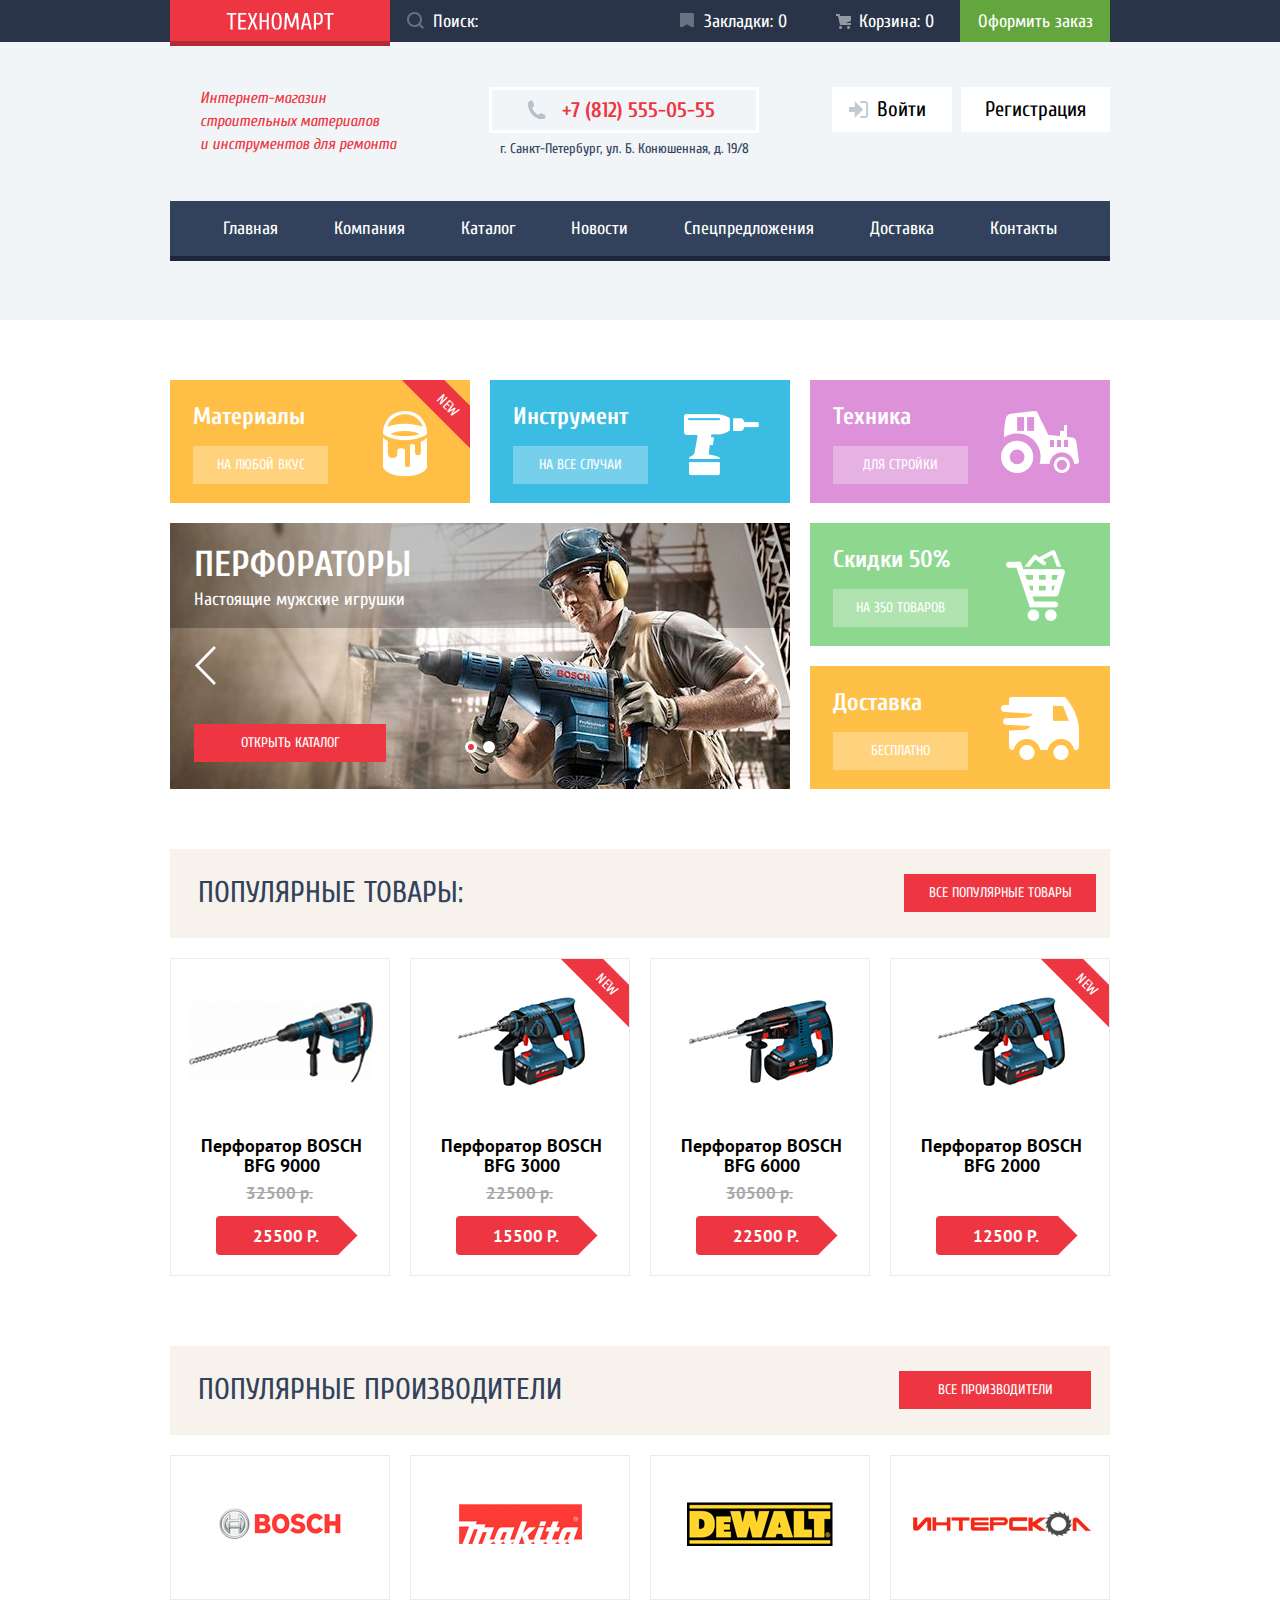
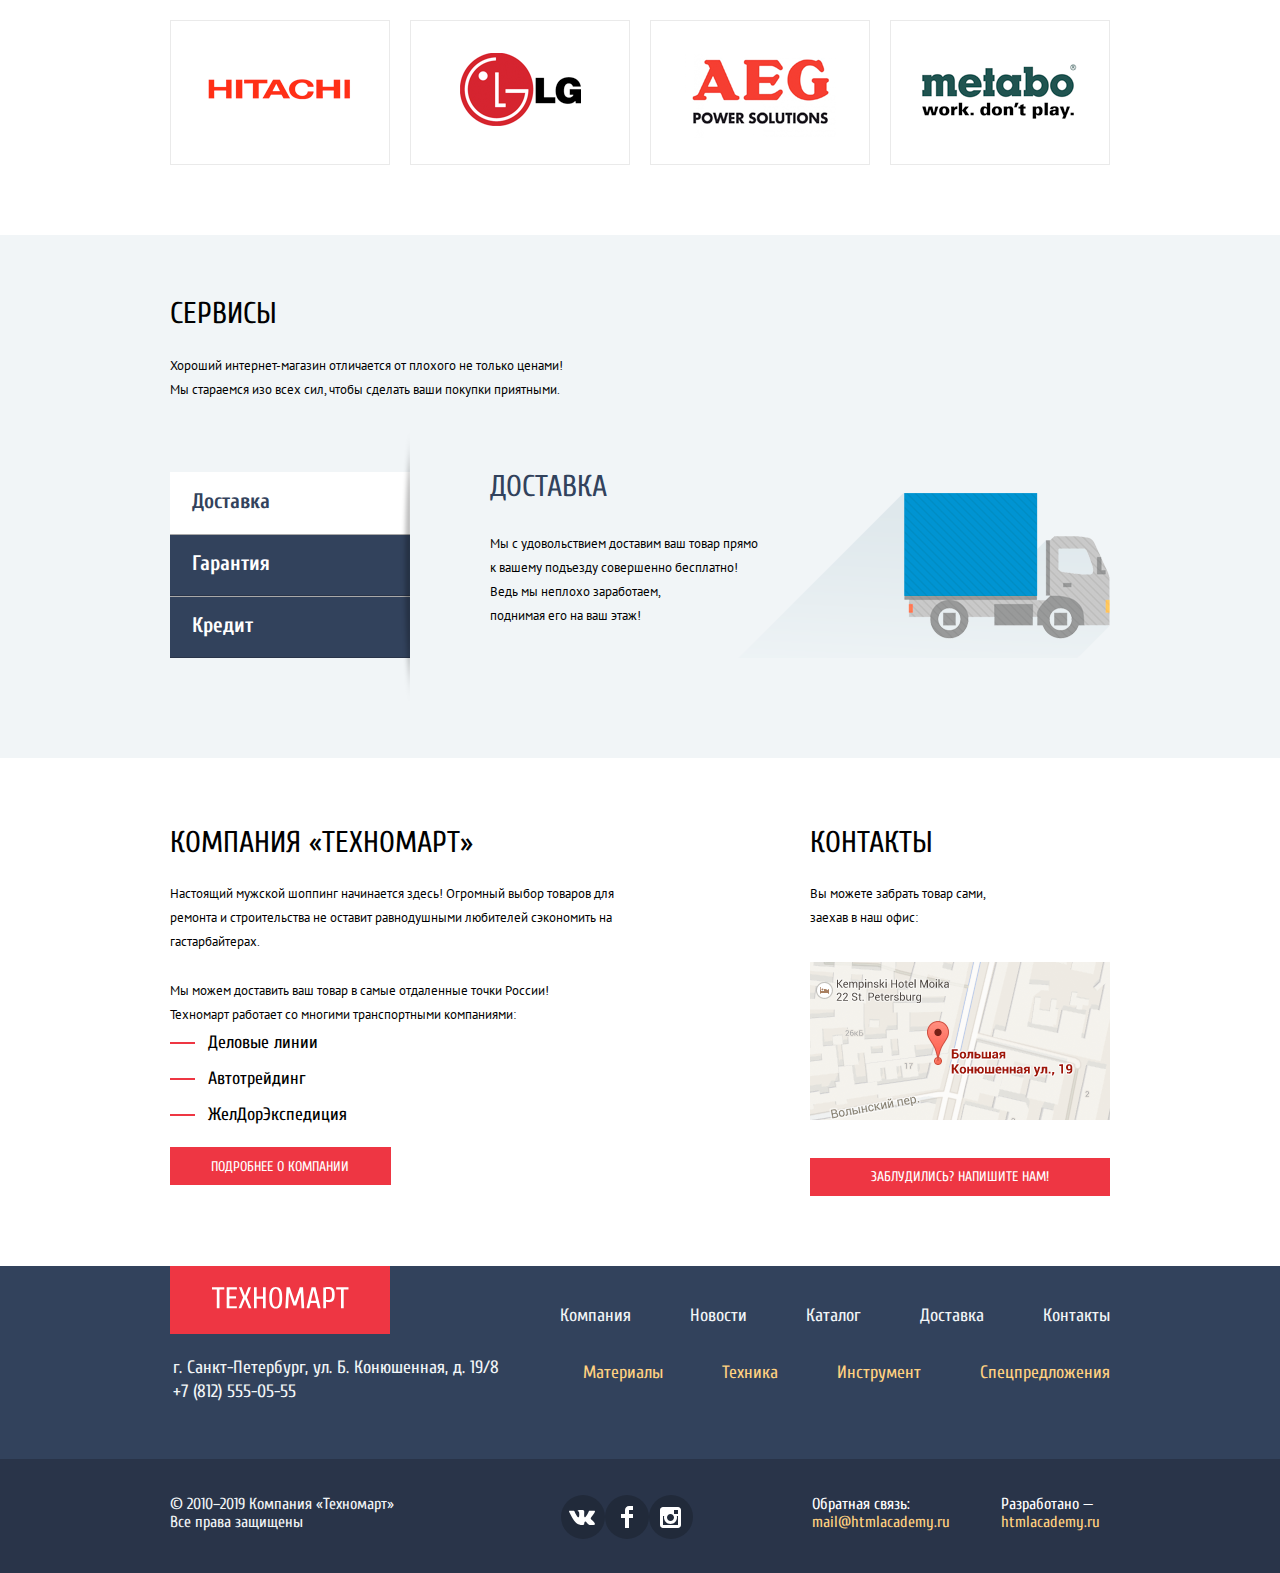
==== commit c3eec626: "Доработка" ====
--- a/index.html
+++ b/index.html
@@ -17,10 +17,13 @@
     <section class="main-header-top">
       <div class="container">
         <a class="main-header-logo">
-          <img src="img/logo-technomart1.png" alt="Логотип интернет-магазина Техномарт" width="108" height="18">
+          <img src="img/logo-technomart1.png" alt="Логотип интернет-магазина Техномарт">
         </a>
 
-        <input class="search" type="search" placeholder="Поиск:">
+        <form method="GET" action="https://echo.htmlacademy.ru">
+        <label for="search" class="visually-hidden">Поиск товаров</label>
+        <input class="search" id="search" name="search" type="search" placeholder="Поиск:">
+        </form>
 
         <ul class="shop-nav">
           <li class="shop-nav-item"><a class="bookmarks" href="blank.html">Закладки: 0</a></li>
@@ -105,6 +108,8 @@
         <a class="btn btn-red btn-catalog" href="catalog.html">Открыть каталог</a>
         <button type="button" aria-label="Предыдущий промо-блок" class="btn-back"></button>
         <button type="button" aria-label="Следующий промо-блок" class="btn-next"></button>
+        <button type="button" class="btn-radio-back active-btn-radio"></button>
+        <button type="button" class="btn-radio-next"></button>
       </div>
     </section>
 
@@ -118,7 +123,7 @@
           <a href="blank.html">
             <h3 class="products-caption">Перфоратор BOSCH BFG 9000</h3>
             <p class="catalog-item-image">
-              <img src="img/bfg-9000.jpg" alt="" width="184" height="164">
+              <img src="img/bfg-9000.jpg" alt="Перфоратор с длинным сверлом" width="184" height="164">
             </p>
           </a>
           <p>
@@ -135,7 +140,7 @@
           <a href="blank.html">
             <h3 class="products-caption">Перфоратор BOSCH BFG 3000</h3>
             <p class="catalog-item-image">
-              <img src="img/bfg-3000.jpg" alt="" width="127" height="112">
+              <img src="img/bfg-3000.jpg" alt="Перфоратор с коротким сверлом" width="127" height="112">
             </p>
           </a>
           <p><span class="old-price">22500 р.</span>
@@ -151,7 +156,7 @@
           <a href="blank.html">
             <h3 class="products-caption">Перфоратор BOSCH BFG 6000</h3>
             <p class="catalog-item-image">
-              <img src="img/bfg-6000.jpg" alt="" width="144" height="128">
+              <img src="img/bfg-6000.jpg" alt="Перфоратор со средним сверлом" width="144" height="128">
             </p>
           </a>
           <p><span class="old-price">30500 р.</span>
@@ -167,7 +172,7 @@
           <a href="blank.html">
             <h3 class="products-caption">Перфоратор BOSCH BFG 2000</h3>
             <p class="catalog-item-image">
-              <img src="img/bfg-2000.jpg" alt="" width="127" height="112">
+              <img src="img/bfg-2000.jpg" alt="Перфоратор с коротким сверлом" width="127" height="112">
             </p>
           </a>
           <p>
@@ -312,7 +317,7 @@
     <section class="footer-top">
       <div class="container">
         <a class="footer-logo">
-          <img src="img/logo-technomart.svg" alt="Логотип интернет-магазина Техномарт">
+          <img src="img/logo-technomart.svg" alt="Логотип интернет-магазина Техномарт" width="138px" height="23px">
         </a>
 
         <ul class="footer-nav-1">
@@ -364,7 +369,7 @@
             <a href="https://mail.ru">mail@htmlacademy.ru</a>
           </li>
           <li>Разработано —
-            <a href="https://htmlacademy.ru/intensive/htmlcss#price">htmlacademy.ru</a>
+            <a href="https://htmlacademy.ru/intensive/htmlcss">htmlacademy.ru</a>
           </li>
         </ul>
       </div>
@@ -404,10 +409,10 @@
     <button class="modal-close" type="button" aria-label="Закрыть"></button>
   </section>
 
-  <script src="/js/promo.min.js"></script>
-  <script src="/js/services.min.js"></script>
-  <script src="/js/mail-form.min.js"></script>
-  <script src="/js/map.min.js"></script>
+  <script src="js/promo.min.js"></script>
+  <script src="js/services.min.js"></script>
+  <script src="js/mail-form.min.js"></script>
+  <script src="js/map.min.js"></script>
 </body>
 
 </html>
--- a/css/style.min.css
+++ b/css/style.min.css
@@ -1 +1 @@
-:root{--basic-grey:#32425c;--basic-darkgrey:#293449;--universal-grey:#c5c5c5;--basic-red:#ee3643;--basic-redlight:#f7f3ec;--shop-nav-focus:#161d29;--main-nav-focus:#1d2739;--btn-green:#63a63e;--btn-green-hover:#5fbb2d;--btn-green-focus:#518534;--btn-red-hover:#ca2c37;--btn-red-focus:#ba2732;--btn-grey-focus:rgb(50,66,92,0.5);--basic-white:#fff;--white-op3:rgb(255,255,255,0.3);--white-op5:rgb(255,255,255,0.5);--basic-black:#000;--basic-black-op:rgba(0,0,0,0.3);--background-grey:#f1f5f7;--special-yellow:#ffbf47;--special-blue:#3bbce3;--special-lilac:#dc91d8;--special-green:#8ed78f;--special-yellowlight:#ffc047;--special-btn-hover:rgb(197,197,197,0.3);--special-btn-focus:rgb(169,169,169,0.3);--old-price:#a9a9a9;--footer-nav2:#ffd180;--footer-nav1-focus:rgb(241,245,247,0.5);--footer-nav2-focus:rgb(255,209,128,0.5);--page-border:#e5e5e5;--product-border:#eaeaea;--social-button:#212a3a;--bar:#00ca74;--filter-input:#b5b5b5;--green-btn-border:#367315;--logo-border:#b52933;--logo-border-focus:#8d1e26}body{min-width:960px;margin:0;padding:0;font-family:"Cuprum",Arial,sans-serif;font-size:18px;line-height:24px;font-weight:normal;color:var(--basic-grey)}a{text-decoration:none}img{max-width:100%;height:auto}.btn{color:var(--basic-white);font-size:14px;line-height:18px;text-transform:uppercase;padding-top:10px;padding-bottom:10px}.btn-red{display:block;background-color:var(--basic-red);width:192px;text-align:center}.btn-red:hover{background-color:var(--btn-red-hover)}.btn-red:focus{background-color:var(--btn-red-focus)}.main-caption,.about-caption,.services-item-caption{font-size:30px;line-height:30px;text-transform:uppercase;font-weight:normal}.main-caption{background-color:var(--basic-redlight)}.about-caption{color:var(--basic-black)}.products-caption{font-family:"PT Sans",Arial,sans-serif;font-weight:bold;line-height:20px;color:var(--basic-black);margin:0;margin-left:18px;width:185px}.container{width:940px;margin:0 auto;padding:0}.clearfix::after{content:"";display:table;clear:both}.visually-hidden{position:absolute;width:1px;height:1px;margin:-1px;border:0;padding:0;white-space:nowrap;clip-path:inset(100%);clip:rect(0 0 0 0);overflow:hidden}.page{height:100%}.page-body{min-height:100%;display:grid;grid-template-rows:min-content 1fr min-content;align-content:start}.main-header-bottom .container{display:grid;grid-template-columns:1fr 1fr 1fr}.main-header-top{background-color:var(--basic-darkgrey);color:var(--basic-white);height:42px}.main-header-top .container{display:flex}.main-header-logo{text-align:center;width:235px;padding-top:12px;height:29px;background-color:var(--basic-red);border-bottom:5px solid var(--logo-border)}.main-header-logo:hover{background-color:var(--btn-red-hover)}.main-header-logo:focus{background-color:var(--btn-red-focus);border-bottom-color:var(--logo-border-focus)}.search{position:relative;height:42px;width:285px;color:var(--basic-white);padding:0;padding-left:43px;padding-right:20px;background:url(../img/icon-search1.png) no-repeat 17px 12px;background-color:transparent;border:0;outline:0}.search::placeholder{color:var(--basic-white)}.search:hover{background:url(../img/icon-search.png) no-repeat 17px 12px}.search:focus{background:url(../img/icon-search-red.png) no-repeat 17px 12px;background-color:var(--basic-white);color:var(--basic-black)}.shop-nav{list-style:none;padding:0;margin:0;display:flex;height:42px}.shop-nav-item{width:150px;text-align:center;position:relative}.bookmarks{padding-left:29px;padding-right:9px}.bookmarks::before{content:"";position:absolute;top:13px;left:20px;width:14px;height:14px;background:url("../img/icon-bookmark.png") no-repeat 0 0;opacity:.3}.bookmarks:hover::before{opacity:1}.cart-red .cart{margin-left:14px;width:100px;padding-left:25px;padding-right:12px;background-color:var(--basic-red)}.cart{padding-left:30px;padding-right:8px}.cart::before{content:"";position:absolute;top:14px;left:26px;width:15px;height:15px;background:url("../img/icon-cart.png") no-repeat 0 0;opacity:.5}.cart:hover::before{opacity:1}.shop-nav-item a{color:var(--basic-white);height:22px;display:block;padding-top:10px;padding-bottom:10px}.shop-nav-item .order-link{padding-bottom:10px;background-color:var(--btn-green)}.shop-nav-item a:active{opacity:.5;background-color:var(--shop-nav-focus)}.order-link a:hover{background-color:var(--btn-green-hover)}.order-link:active{opacity:1;background-color:var(--btn-green-focus)}.order-link a:active{color:var(--white-op5)}.main-header-bottom{padding-top:45px;padding-bottom:59px;background-color:var(--background-grey)}.desc,.contacts-phone{color:var(--basic-red)}.desc{height:71px;font-size:16px;line-height:23px;font-style:italic;margin:0;margin-left:30px}.address-content{margin-left:6px;text-align:center;width:270px}.phone-container{padding:5px 40px 5px 69px;margin-bottom:4px;border:3px solid #fff;position:relative}.contacts-phone{font-size:21px;font-weight:bold;line-height:30px}.contacts-phone::before{content:"";position:absolute;top:10px;left:35px;width:19px;height:19px;background:url("../img/icon-phone.png") no-repeat 0 0}.main-header-bottom address{color:var(--basic-grey);font-size:14px;font-style:normal}.user-nav{text-align:right;position:relative}.login-link,.reg-link{color:var(--basic-black);background-color:var(--basic-white);font-size:21px;line-height:21px;position:absolute;top:0}.reg-link{right:0;padding:12px 24px}.login-link{display:block;padding:12px 26px 12px 45px;display:block;left:35px}.login-link::before{content:"";width:20px;height:17px;position:absolute;background:url(../img/icon-login.png) no-repeat 0 0;left:17px;top:15px;opacity:.3}.login-link:hover,.reg-link:hover{color:var(--basic-red)}.login-link:focus,.reg-link:focus{color:var(--universal-grey)}.login-link:hover::before{opacity:1}.login-link:active::before,.reg-link:active::before{opacity:.3}.main-nav{grid-column-start:1;grid-column-end:4}.nav-list{background-color:var(--basic-grey);border-bottom:5px solid var(--main-nav-focus);list-style:none;margin:0;margin-top:40px;padding:0;padding-left:28px;padding-right:28px;display:flex;flex-wrap:wrap;justify-content:space-between}.nav-item{text-align:center}.nav-item a{color:var(--basic-white);display:block;padding-top:16px;padding-bottom:15px;padding-left:25px;padding-right:25px}.nav-item:hover,.nav-item a:focus{background-color:var(--basic-darkgrey)}.nav-item a:active{background-color:var(--main-nav-focus);color:var(--white-op5)}.username{font-size:21px;line-height:21px;background-color:var(--basic-white);color:var(--basic-black);display:inline-block;margin:0;text-align:center;padding-top:11px;width:300px;height:34px}.account-icon{color:var(--basic-black)}.account-icon::after{content:"";position:absolute;width:20px;height:18px;background:url(../img/icon-user.png) no-repeat 0 0;opacity:.3;left:30px;top:13px}.logout-icon{content:"";position:absolute;width:20px;height:17px;background:url(../img/icon-logout.png) no-repeat 0 0;opacity:.3;right:14px;top:14px}.account-icon:hover::after,.logout-icon:hover,.account-icon:focus::after,.logout-icon:focus{opacity:1}.account-icon:active::after,.logout-icon:active,.account-icon:active::after,.logout-icon:active{opacity:.3}.username a:active,.my-orders:focus,.account:focus{color:var(--universal-grey)}.my-orders,.account{font-size:16px;line-height:18px;color:var(--basic-grey);margin-top:7px}.account{float:right;margin-right:45px}.my-orders{float:left;margin-left:58px;position:relative}.my-orders::after{content:"";width:4px;height:4px;border-radius:50%;position:absolute;right:-20px;top:7px;background-color:var(--basic-grey)}.my-orders:hover,.account:hover{color:var(--basic-red)}.my-orders:focus,.account:focus{color:var(--universal-grey)}.promo{display:grid;grid-template-columns:1fr 1fr 1fr;grid-gap:20px 20px;padding-top:60px;padding-bottom:60px}.promo h1,.promo h2{grid-column:1/4}.promo-item h3{font-size:24px;font-weight:bold;line-height:30px;color:var(--basic-white);margin-top:22px;margin-bottom:14px}.promo-item{height:123px;padding-left:23px;vertical-align:middle}.materials{background-color:var(--special-yellow);position:relative}.materials::after{content:"";width:44px;height:66px;position:absolute;top:31px;right:43px;background:url(../img/materials.png)}.instruments{background-color:var(--special-blue);position:relative}.instruments::after{content:"";width:75px;height:62px;position:absolute;top:34px;right:31px;background:url(../img/insruments.png)}.technics{background-color:var(--special-lilac);position:relative}.technics::after{content:"";width:78px;height:62px;position:absolute;top:31px;right:31px;background:url(../img/technic.png)}.sale{background-color:var(--special-green);position:relative}.sale::after{content:"";width:59px;height:72px;position:absolute;top:26px;right:45px;background:url(../img/sale.png)}.delivery{background-color:var(--special-yellowlight);position:relative}.delivery::after{content:"";width:78px;height:63px;position:absolute;top:31px;right:31px;background:url(../img/delivery.png)}.btn-promo{display:block;text-align:center;width:135px;color:var(--basic-white);background-color:var(--white-op3);margin-bottom:21px}.btn-promo:hover{background-color:var(--special-btn-hover)}.btn-promo:focus{background-color:var(--special-btn-focus)}.promo-slider{position:relative;grid-column:1/3;grid-row:2/4}.main-product-item{background-color:var(--basic-grey);color:var(--basic-white);min-height:242px;min-width:596px;padding-left:24px;padding-top:24px}.item-1{background-image:url(../img/perforator.jpg);background-repeat:no-repeat;background-size:cover}.item-2{display:none;background-image:url(../img/drel.jpg);background-repeat:no-repeat;background-size:cover}.main-product-item h3{text-transform:uppercase;font-size:36px;font-weight:bold;line-height:36px;margin:0}.main-product-item p{margin:0;margin-top:5px}.btn-catalog{position:absolute;bottom:27px;left:24px}.btn-back{border:0;position:absolute;width:22px;height:40px;top:122px;left:24px;background:url(../img/icon-left.svg) no-repeat 0 0;cursor:pointer}.btn-next{border:0;position:absolute;width:22px;height:40px;top:122px;right:24px;background:url(../img/icon-right.png) no-repeat 0 0;cursor:pointer}.popular-products{position:relative;padding-bottom:70px}.popular-products .btn-red{position:absolute;right:14px;top:25px}.main-caption{padding:29px 0 30px 28px;margin:0;margin-bottom:20px}.products{display:grid;grid-template-columns:1fr 3fr;padding-bottom:57px}.products h2{margin-top:20px;margin-bottom:20px;background-color:var(--background-grey);grid-column:1/3;font-size:30px;line-height:30px;font-weight:normal;text-transform:uppercase;padding:30px}.products-list,.pop-products-list{list-style:none;display:flex;flex-wrap:wrap;justify-content:space-between;margin:0;padding:0;gap:18px 20px}.catalog-item-image{width:220px;height:165px;margin:0;object-fit:contain;display:flex;justify-content:center}.catalog-item-image img{margin:auto 0}.pop-products-item:hover img,.pop-products-item:focus-within img,.products-item:hover img,.products-item:focus-within img{display:none}.pop-products-item:hover .btn-buy,.pop-products-item:hover .btn-save,.products-item:hover .btn-buy,.products-item:hover .btn-save,.products-item:focus-within .btn-buy,.products-item:focus-within .btn-save{display:block}.products-list{grid-column:2/3;margin-top:28px;margin-left:5px}.products-item,.pop-products-item{font-family:"PT Sans",Arial,sans-serif;line-height:20px;font-weight:bold;position:relative;border:1px solid var(--product-border);width:218px;min-height:316px}.new{overflow:hidden}.new::before{font-family:Cuprum;content:"new";text-align:center;width:100px;height:20px;padding-top:10px;font-size:14px;line-height:18px;font-weight:normal;color:var(--basic-white);text-transform:uppercase;background-color:var(--basic-red);position:absolute;transform:rotate(45deg);right:-30px;top:10px}.pop-products-item:hover,.products-item:hover{box-shadow:0 4px 20px rgba(0,0,0,0.15)}.pop-products-item{text-align:center;position:relative}.pop-products-item p,.products-item p{margin:0}.pop-products-item a,.products-item a{display:flex;flex-direction:column}.products-caption{font-size:18px;position:absolute;left:0;order:1;top:177px;text-align:center}.price,.old-price{font-size:17px;line-height:18px;display:flex;width:75px;justify-content:center;margin-left:45px;position:absolute;bottom:0;margin:0}.old-price{color:var(--old-price);text-decoration-line:line-through;margin-bottom:73px;margin-left:71px}.price{text-align:center;background-color:var(--basic-red);color:var(--basic-white);padding:10px 35px 10px 32px;height:19px;margin-bottom:20px;margin-left:45px;border-radius:4px}.price::before{content:"";position:absolute;right:0;bottom:0;border:10px solid transparent;border-right:10px solid var(--basic-white);border-bottom:10px solid var(--basic-white)}.price::after{content:"";position:absolute;right:0;top:0;border:10px solid transparent;border-top:10px solid var(--basic-white);border-right:10px solid var(--basic-white)}.products-item .btn-buy,.products-item .btn-save,.pop-products-item .btn-buy,.pop-products-item .btn-save{display:none;font-family:Cuprum;font-style:normal;font-weight:normal;text-align:center;border-radius:3px}.buttons-shop{position:absolute;top:38px;left:41px}.btn-buy{background-color:var(--btn-green);color:var(--basic-white);width:42px;height:min-content;padding-bottom:7px;padding-left:53px;padding-right:40px;margin-bottom:10px;border-bottom:3px solid var(--green-btn-border)}.btn-buy::before{content:"";width:15px;height:15px;position:absolute;background:url(../img/icon-cart.png) no-repeat 0 0;left:30px;opacity:.3}.btn-buy:hover{background-color:var(--btn-green-hover);color:var(--basic-white)}.btn-buy:focus{background-color:var(--btn-green-focus);color:var(--basic-white)}.btn-save{background-color:var(--basic-white);color:var(--basic-grey);border:3px solid var(--btn-green);width:129px;height:max-content;padding-top:7px;padding-bottom:7px}.btn-save:hover{background-color:var(--basic-white);border-color:var(--basic-grey)}.btn-save:focus{opacity:.5}.breadcrumbs{padding-top:21px;font-family:PT Sans;font-size:13px;line-height:18px;text-transform:uppercase}.breadcrumbs-list{list-style:none;display:flex;padding:0;margin:0}.breadcrumbs-item{margin-right:40px;position:relative}.breadcrumbs-item:not(:last-of-type)::before{content:"";position:absolute;right:-23px;top:11px;width:7px;height:1px;background-color:var(--universal-grey);transform:rotate(-45deg)}.breadcrumbs-item:not(:last-of-type)::after{content:"";position:absolute;top:7px;right:-23px;width:7px;height:1px;background-color:var(--universal-grey);transform:rotate(45deg)}.breadcrumbs a{color:var(--basic-black)}.main-page{content:"";display:block;width:14px;height:12px;background:url(../img/icon-home.png) no-repeat 0 0}.pages-list{list-style:none;grid-column:2/3;display:flex;margin:0;padding:0;padding-left:5px;margin-top:48px}.pages-item{margin-right:10px;min-width:38px;min-height:38px}.pages-item a{font-family:PT Sans;font-weight:normal;font-size:13px;line-height:18px;text-transform:uppercase;color:var(--basic-black);border:1px solid var(--page-border);box-sizing:border-box;border-radius:2px;display:block;padding:10px 10px 10px 15px}.active-page a{border-color:var(--basic-red);background-color:var(--basic-red);color:var(--basic-white)}.pages-item .next{padding:10px 32px}.pages-item a:hover{color:var(--basic-black);border:1px solid var(--universal-grey);box-sizing:border-box;border-radius:2px}.pages-item a:focus{color:var(--basic-black);border:1px solid var(--basic-red);box-sizing:border-box;border-radius:2px}.active-page a:hover{border-color:var(--basic-red);background-color:var(--basic-red);color:var(--basic-white)}.filter,.sorting{font-family:PT Sans;font-size:13px;line-height:18px;text-transform:uppercase}.filter h3,.sorting h3{margin:0;padding-top:10px;padding-left:18px;font-size:13px;font-weight:normal;line-height:18px}.filter-caption{background-color:var(--basic-redlight);height:28px;border-radius:3px}.filter{grid-row:2/4;width:220px;color:var(--basic-black)}.range-filter{width:220px;margin-top:11px;margin-bottom:25px}.range-controls{position:relative;height:41px;background-color:var(--basic-redlight);border-radius:5px;margin-bottom:9px;padding-top:39px;padding-right:20px;padding-left:20px}.range-controls .scale{height:2px;background:var(--universal-grey)}.range-controls .bar{width:70%;height:2px;background:var(--bar)}.range-controls .toggle{position:absolute;top:31px;left:0;width:4px;height:4px;padding:0;border:8px solid var(--basic-white);background-color:var(--basic-black-op);border-radius:50%;box-shadow:0 2px 1px 0 var(--basic-black-op);cursor:pointer}.range-controls .toggle-min{left:18px}.range-controls .toggle-max{left:140px}.price-controls{display:flex;justify-content:space-between}.price-controls input{font-family:PT Sans;font-style:normal;font-weight:normal;font-size:17px;line-height:18px;text-transform:uppercase;width:66px;padding:10px;text-align:center;border:0;background-color:var(--basic-redlight);border-radius:3px;padding-left:20px}.price-controls .min-price{position:relative}.price-controls .min-price::after{content:"";position:absolute;width:10px;height:1px;background-color:var(--basic-black);right:-20px;top:17px}.legend-cap{margin-bottom:3px}.legend-cap-2{margin-bottom:11px}.filter ul{list-style:none;margin:0;margin-top:15px;margin-bottom:10px;padding:0}.filter-form fieldset{padding:0;margin:0;border:0;border-bottom:1px solid var(--universal-grey)}.filter-form fieldset:last-of-type{border-bottom:0}.filter-form legend{font-family:PT Sans;font-style:normal;font-weight:bold;font-size:17px;line-height:30px;text-transform:uppercase;color:var(--basic-black);padding-top:14px}.filter-option{font-size:15px;line-height:19px;padding-left:35px;padding-bottom:12px}.filter-checkbox{margin-bottom:8px}.filter-radio{margin-bottom:8px}.filter-checkbox:last-child{margin-bottom:0}.filter-option label{position:relative;display:block;cursor:pointer;user-select:none;padding-top:2px}.filter-input-checkbox:hover+label,.filter-input-checkbox:focus+label{color:var(--basic-black)}.filter-input-checkbox+label::before{content:"";position:absolute;width:19px;height:19px;top:0;left:-35px;border:2px solid var(--universal-grey);border-radius:3px}.filter-input-checkbox:checked+label::after{content:"";position:absolute;width:22px;height:17px;left:-31px;bottom:2px;background:url(../img/Shape.png) no-repeat 0 0}.filter-input-checkbox+label:hover::before,.filter-input-radio+label:hover::before{border-color:var(--filter-input)}.filter-input-checkbox:focus+label::before,.filter-input-radio:focus+label::before{border-color:var(--filter-input)}.filter-input-checkbox:disabled+label,.filter-input-radio:disabled+label{opacity:.3}.filter-input-radio+label::before{content:"";position:absolute;left:-34px;top:-1px;width:16px;height:16px;border:4px solid var(--universal-grey);border-radius:50%}.filter-input-radio:checked+label::after{content:"";position:absolute;left:-27px;top:6px;width:10px;height:10px;background-color:var(--universal-grey);border-radius:50%}.btn-filter{margin-top:18px;border:1px solid var(--page-border);background:0;font-size:13px;color:var(--basic-black);padding:9px 79px;cursor:pointer}.btn-filter:hover{border-color:var(--universal-grey)}.btn-filter:focus{border-color:var(--basic-red)}.sorting{margin-left:5px;height:38px;display:flex;justify-content:space-between;position:relative;background-color:var(--basic-redlight);border-radius:3px}.sorting-list{list-style:none;color:var(--basic-black);display:flex;padding:0;margin:0;margin-right:106px;margin-top:10px}.sorting-list-item{margin-left:65px}.sorting-list-item a{color:var(--basic-black-op);border-bottom:1px dashed var(--basic-red)}.sorting-list-item a:hover{color:var(--basic-black);border-bottom:1px solid var(--basic-red)}.sorting-list-item a:focus{color:var(--basic-red);border-bottom:0}.active-sort a{color:var(--basic-red);border:0}.active-sort a:hover,.active-sort a:focus{color:var(--basic-red);border:0}.price-more{cursor:pointer;border:0;background-color:transparent;position:absolute;right:41px;top:12px}.price-less{cursor:pointer;border:0;background-color:transparent;position:absolute;transform:rotate(180deg);top:12px;right:10px}.price-more:hover path,.price-less:hover path,.price-more:focus path,.price-less:focus path{fill:var(--basic-black)}.price-more:active path,.price-less:active path{fill:var(--basic-red)}.active-price path{fill:var(--basic-red)}.active-price:hover path,.active-price:active path,.active-price:focus path{fill:var(--basic-red)}.popular-manufacturers{position:relative;padding-bottom:70px}.popular-manufacturers .btn-red{position:absolute;right:19px;top:25px}.popular-manufacturers-list{list-style:none;display:flex;flex-wrap:wrap;gap:20px;margin:0;padding:0}.popular-manufacturer{border:1px solid var(--product-border);box-sizing:border-box;width:220px;height:145px;display:flex;justify-content:center;align-items:center}.popular-manufacturer:nth-child(4n+4){margin-right:0}.popular-manufacturer:hover{box-shadow:0 4px 20px rgba(0,0,0,0.15)}.popular-manufacturer:active{opacity:.3}.services-grid{display:grid;grid-template-columns:1fr 2fr}.about-caption{margin:0}.services,.company,.contacts,.about-perf{color:var(--basic-black);font-size:13px}.services p,.company p,.contacts p{font-family:"PT Sans",Arial,sans-serif;margin:0}.services .services-desc{width:400px;margin-top:25px;margin-bottom:70px}.services{background-color:var(--background-grey);padding-top:64px;padding-bottom:100px}.services-list{list-style:none;width:240px;margin:0;padding:0;position:relative}.services-list::before{content:"";position:absolute;right:0;top:-45px;width:10px;height:279px;background-image:url(../img/Object.png)}.services-item{box-sizing:content-box;padding:13px 0 17px 22px;font-weight:bold;font-size:21px;line-height:30px;background-color:var(--basic-grey);display:block;height:max-content;color:var(--basic-white);border-bottom:1px solid var(--basic-darkgrey);border-top:1px solid rgba(255,255,255,0.1)}.services-item:hover,.services-item:focus{background-color:var(--basic-darkgrey);border-color:transparent}.services-item-current,.services-item-current:hover,.services-item-current:active,.services-item-current:focus{border-color:transparent;color:var(--basic-grey);background-color:var(--basic-white)}.services-item-caption{color:var(--basic-grey);margin:0;margin-bottom:30px}.service-delivery,.service-guarantee,.service-credit{margin-left:7px}.service-delivery p,.service-guarantee p,.service-credit p{width:335px}.service-delivery{background-color:var(--background-grey);background:url(../img/Layer131.png) no-repeat;background-position:100% -28%}.service-guarantee{background-color:var(--background-grey);background:url(../img/Layer130.png) no-repeat;background-position:100% 0;display:none}.service-credit{background-color:var(--background-grey);background:url(../img/Layer119.png) no-repeat;background-position:100% 0;display:none}.service-credit .btn-red{border-radius:3px;margin-top:25px}.about-grid{display:grid;padding-top:70px;padding-bottom:70px;grid-template-columns:2fr 1fr}.about-caption{margin-bottom:24px}.company{width:460px}.company p:first-of-type{margin-bottom:25px}.contacts img{cursor:pointer}.company-list{font-family:"Cuprum";list-style:none;font-size:18px;margin:0;padding:0;padding-left:38px;margin-top:4px;margin-bottom:20px}.company-list li{position:relative;margin-bottom:12px}.company-list li::before{content:"";position:absolute;width:25px;height:2px;left:-38px;top:11px;background:var(--basic-red)}.btn-company{text-align:center;padding:11px 15px 9px 14px}.contacts{margin-left:20px}.contacts .mail-btn{margin-top:30px;min-width:300px}.contacts img{margin-top:32px}.about-perf{background-color:var(--background-grey);padding-top:64px;padding-bottom:71px}.about-perf p{font-family:PT Sans;font-style:normal;font-weight:normal;font-size:13px;line-height:24px;margin:0}.footer-top{background-color:var(--basic-grey);padding-bottom:55px}.footer-top .container{display:grid;grid-template-columns:1fr 4fr}.footer-logo{width:220px;height:48px;background-color:var(--basic-red);text-align:center;padding-top:20px}.footer-nav-1,.footer-nav-2{list-style:none;display:flex;flex-wrap:wrap;justify-content:flex-end;padding:0}.footer-nav-1{margin-top:38px}.footer-nav-2{grid-column:2/3;grid-row:2/3;margin-top:15px}.footer-nav-1-item a{color:var(--background-grey);margin-left:59px}.footer-nav-2-item a{color:var(--footer-nav2);margin-left:59px}.footer-nav-1-item a:hover,.footer-nav-2-item a:hover{text-decoration-line:underline}.footer-nav-1-item a:focus,.footer-nav-2-item a:focus{opacity:.5;text-decoration-line:none}.footer-contacts{grid-column:1/3;grid-row:2/3;margin-top:10px;margin-left:3px}.footer-contacts address,.contacts-phone-footer{font-size:18px;font-weight:normal;font-style:normal;line-height:24px;color:var(--background-grey)}.footer-bottom{font-size:16px;line-height:18px;background-color:var(--basic-darkgrey);color:var(--basic-white);padding-top:36px;padding-bottom:34px}.footer-bottom .container{display:grid;grid-template-columns:2fr 2fr 3fr}.social-button-list{list-style:none;display:flex;flex-wrap:wrap;margin:0;margin-left:82px}.social-button{display:inline-block;width:44px;height:44px;background-color:var(--social-button);border-radius:50%}.social-button:hover,.social-button:focus-within{background-color:var(--basic-red)}.vk{background-image:url(../img/icon-vk.png);background-repeat:no-repeat;background-position:center}.fb{background-image:url(../img/icon-fb.png);background-repeat:no-repeat;background-position:center}.inst{background-image:url(../img/icon-insta.png);background-repeat:no-repeat;background-position:center}.feedback{display:flex;flex-wrap:wrap;list-style:none;margin:0;margin-left:65px}.feedback li{width:min-content}.feedback li:last-child{margin-left:51px}.copyright p,.feedback p,.developed p{color:var(--background-grey);margin:0}.feedback a,.developed a{color:var(--footer-nav2)}.feedback a:hover,.developed a:hover{text-decoration-line:underline}.feedback a:focus,.developed a:focus{text-decoration-line:none;color:var(--basic-red)}.modal{background-color:var(--basic-white);box-shadow:0 4px 20px rgba(0,0,0,0.15);color:var(--basic-black);border-top:7px solid var(--basic-red);position:fixed;top:0;right:0;bottom:0;left:0;margin:auto}.modal-close{position:absolute;top:14px;right:11px;width:22px;height:22px;background-color:transparent;border:0;cursor:pointer}.modal-close::before,.modal-close::after{content:"";position:absolute;top:10px;left:2px;width:19px;height:3px;background-color:var(--basic-red)}.modal-close::before{transform:rotate(45deg)}.modal-close::after{transform:rotate(-45deg)}.modal-map{width:943px;height:443px;display:none}.mail-form{display:grid;grid-template-columns:1fr 1fr}.form-username,.form-usermail{box-sizing:border-box;width:218px;height:38px;border:2px solid var(--universal-grey);border-radius:2px}.form-username{margin-right:20px}.mail-form input,.lettertext{padding-left:12px}.lettertext{resize:none}.mail-form label{min-width:220px;margin-bottom:11px}.mail-form input::placeholder,.lettertext::placeholder{font-size:13px}.mail-form p:nth-child(3){grid-column:1/3}.mail-form p{display:flex;flex-wrap:wrap;margin:0}.lettertext{width:440px;height:115px;border:2px solid var(--universal-grey);border-radius:2px}.form-button{grid-column:1/3;background-color:var(--background-grey);margin:0;padding:0}.button{width:460px;border:0;background-color:var(--basic-red);color:var(--basic-white);cursor:pointer;margin:37px 80px}.mail-form .p-username,.mail-form .p-usermail{margin-top:46px}.mail-form .p-username,.mail-form .p-lettertext{margin-left:80px}.mail-form .p-lettertext{margin-top:13px;margin-bottom:37px}.modal-mail{display:none;width:620px;height:431px}.modal-order p,.modal-order h2{margin:0;text-align:center}.modal-order h2{font-family:Cuprum;font-style:normal;font-weight:bold;font-size:24px;line-height:30px;margin-top:73px;margin-bottom:67px}.modal-order h2::before{content:"";position:absolute;width:66px;height:66px;background-color:var(--btn-green);border-radius:50%;left:81px;top:55px;background-image:url(../img/Shape1.svg);background-repeat:no-repeat;background-position:center}.modal-order p{padding-left:114px;display:flex;flex-wrap:wrap;background-color:var(--background-grey);height:112px}.btn-order1,.btn-order2{outline:0;border:0;cursor:pointer;height:38px;margin-top:37px}.btn-order1{margin-right:10px}.btn-order1:hover{background-color:var(--basic-white);color:var(--basic-black)}.btn-order1:focus{opacity:.3}.btn-order2{background-color:var(--basic-white);color:var(--basic-black)}.btn-order2:hover,.btn-order2:focus{color:var(--basic-white)}.modal-order{display:none;width:620px;height:274px}.modal-show{display:block;animation:bounce .6s}.modal-error{animation:shake .6s}.show{display:block}.none{display:none}@keyframes bounce{0{transform:translateY(-2000px)}70%{transform:translateY(30px)}90%{transform:translateY(-10px)}100%{transform:translateY(0)}}@keyframes shake{0,100%{transform:translateX(0)}10%,30%,50%,70%,90%{transform:translateX(-10px)}20%,40%,60%,80%{transform:translateX(10px)}}+:root{--basic-grey:#32425c;--basic-darkgrey:#293449;--universal-grey:#c5c5c5;--basic-red:#ee3643;--basic-redlight:#f7f3ec;--shop-nav-focus:#161d29;--main-nav-focus:#1d2739;--btn-green:#63a63e;--btn-green-hover:#5fbb2d;--btn-green-focus:#518534;--btn-red-hover:#ca2c37;--btn-red-focus:#ba2732;--btn-grey-focus:rgb(50,66,92,0.5);--basic-white:#fff;--white-op3:rgb(255,255,255,0.3);--white-op5:rgb(255,255,255,0.5);--basic-black:#000;--basic-black-op:rgba(0,0,0,0.3);--background-grey:#f1f5f7;--special-yellow:#ffbf47;--special-blue:#3bbce3;--special-lilac:#dc91d8;--special-green:#8ed78f;--special-yellowlight:#ffc047;--special-btn-hover:rgb(197,197,197,0.3);--special-btn-focus:rgb(169,169,169,0.3);--old-price:#a9a9a9;--footer-nav2:#ffd180;--footer-nav1-focus:rgb(241,245,247,0.5);--footer-nav2-focus:rgb(255,209,128,0.5);--page-border:#e5e5e5;--product-border:#eaeaea;--social-button:#212a3a;--bar:#00ca74;--filter-input:#b5b5b5;--green-btn-border:#367315;--logo-border:#b52933;--logo-border-focus:#8d1e26;--shadow:rgba(0,0,0,0.15)}body{min-width:960px;margin:0;padding:0;font-family:"Cuprum",Arial,sans-serif;font-size:18px;line-height:24px;font-weight:normal;color:var(--basic-grey)}a{text-decoration:none}img{max-width:100%;height:auto}.btn{color:var(--basic-white);font-size:14px;line-height:18px;text-transform:uppercase;padding-top:10px;padding-bottom:10px}.btn-red{display:block;background-color:var(--basic-red);width:192px;text-align:center}.btn-red:hover{background-color:var(--btn-red-hover)}.btn-red:focus{background-color:var(--btn-red-focus)}.main-caption,.about-caption,.services-item-caption{font-size:30px;line-height:30px;text-transform:uppercase;font-weight:normal}.main-caption{background-color:var(--basic-redlight)}.about-caption{color:var(--basic-black)}.products-caption{font-family:"PT Sans",Arial,sans-serif;font-weight:bold;line-height:20px;color:var(--basic-black);margin:0;margin-left:18px;width:185px}.container{width:940px;margin:0 auto;padding:0}.clearfix::after{content:"";display:table;clear:both}.visually-hidden{position:absolute;width:1px;height:1px;margin:-1px;border:0;padding:0;white-space:nowrap;-webkit-clip-path:inset(100%);clip-path:inset(100%);clip:rect(0 0 0 0);overflow:hidden}.page{height:100%}.page-body{min-height:100%;display:-ms-grid;display:grid;-ms-grid-rows:-webkit-min-content 1fr -webkit-min-content;-ms-grid-rows:min-content 1fr min-content;grid-template-rows:-webkit-min-content 1fr -webkit-min-content;grid-template-rows:min-content 1fr min-content;-ms-flex-line-pack:start;align-content:start}.main-header-bottom .container{display:-ms-grid;display:grid;-ms-grid-columns:1fr 1fr 1fr;grid-template-columns:1fr 1fr 1fr}.main-header-top{background-color:var(--basic-darkgrey);color:var(--basic-white);height:42px}.main-header-top .container{display:-webkit-box;display:-ms-flexbox;display:flex}.main-header-logo{text-align:center;padding-left:56px;padding-right:56px;padding-top:12px;width:108px;height:29px;background-color:var(--basic-red);border-bottom:5px solid var(--logo-border)}.main-header-logo img{width:108px;height:18px}.main-header-logo:hover{background-color:var(--btn-red-hover)}.main-header-logo:focus{background-color:var(--btn-red-focus);border-bottom-color:var(--logo-border-focus)}.search{position:relative;height:42px;width:270px;color:var(--basic-white);padding:0;padding-left:43px;padding-right:20px;background:url(../img/icon-search.svg) no-repeat 17px 12px;background-color:transparent;border:0;outline:0}.search::-webkit-input-placeholder{color:var(--basic-white)}.search::-moz-placeholder{color:var(--basic-white)}.search:-ms-input-placeholder{color:var(--basic-white)}.search::-ms-input-placeholder{color:var(--basic-white)}.search::placeholder{color:var(--basic-white)}.search:hover{background:url(../img/icon-search1.svg) no-repeat 17px 12px}.search:focus{background:url(../img/icon-search-red.svg) no-repeat 17px 12px;background-color:var(--basic-white);color:var(--basic-black)}.shop-nav{list-style:none;padding:0;margin:0;display:-webkit-box;display:-ms-flexbox;display:flex;height:42px}.shop-nav-item{width:150px;text-align:center;position:relative}.bookmarks{padding-left:29px;padding-right:9px}.bookmarks::before{content:"";position:absolute;top:13px;left:20px;width:14px;height:14px;background:url(../img/icon-bookmark.svg) no-repeat 0 0;opacity:.3}.bookmarks:hover::before{opacity:1}.cart-red .cart{margin-left:14px;width:100px;padding-left:25px;padding-right:12px;background-color:var(--basic-red)}.cart{padding-left:30px;padding-right:8px}.cart::before{content:"";position:absolute;top:14px;left:26px;width:15px;height:15px;background:url(../img/icon-cart.svg) no-repeat 0 0;opacity:.5}.cart:hover::before{opacity:1}.shop-nav-item a{color:var(--basic-white);height:22px;display:block;padding-top:10px;padding-bottom:10px}.shop-nav-item .order-link{padding-bottom:10px;background-color:var(--btn-green)}.shop-nav-item a:active{opacity:.5;background-color:var(--shop-nav-focus)}.order-link:hover,.order-link:focus{background-color:var(--btn-green-hover)}.shop-nav-item .order-link:active{opacity:1;color:var(--white-op5);background-color:var(--btn-green)}.main-header-bottom{padding-top:45px;padding-bottom:59px;background-color:var(--background-grey)}.desc,.contacts-phone{color:var(--basic-red)}.desc{height:71px;font-size:16px;line-height:23px;font-style:italic;margin:0;margin-left:30px}.address-content{margin-left:6px;text-align:center;width:270px}.phone-container{padding:5px 40px 5px 69px;margin-bottom:4px;border:3px solid var(--basic-white);position:relative}.contacts-phone{font-size:21px;font-weight:bold;line-height:30px}.contacts-phone::before{content:"";position:absolute;top:10px;left:35px;width:19px;height:19px;background:url(../img/icon-phone.svg) no-repeat 0 0}.main-header-bottom address{color:var(--basic-grey);font-size:14px;font-style:normal}.user-nav{text-align:right;position:relative}.login-link,.reg-link{color:var(--basic-black);background-color:var(--basic-white);font-size:21px;line-height:21px;position:absolute;top:0}.reg-link{right:0;padding:12px 24px}.login-link{display:block;padding:12px 26px 12px 45px;display:block;left:35px}.login-link::before{content:"";width:20px;height:17px;position:absolute;background:url(../img/icon-login.svg) no-repeat 0 0;left:17px;top:14px;opacity:.3}.login-link:hover,.reg-link:hover,.login-link:focus,.reg-link:focus{color:var(--basic-red)}.login-link:hover::before,.login-link:focus-within::before{opacity:1}.login-link:active,.reg-link:active{color:var(--basic-black-op)}.login-link:active::before,.reg-link:active::before{opacity:.3}.main-nav{-ms-grid-column:1;grid-column-start:1;-ms-grid-column-span:3;grid-column-end:4}.nav-list{background-color:var(--basic-grey);border-bottom:5px solid var(--main-nav-focus);list-style:none;margin:0;margin-top:40px;padding:0;padding-left:28px;padding-right:28px;display:-webkit-box;display:-ms-flexbox;display:flex;-ms-flex-wrap:wrap;flex-wrap:wrap;-webkit-box-pack:justify;-ms-flex-pack:justify;justify-content:space-between}.nav-item{text-align:center}.nav-item a{color:var(--basic-white);display:block;padding-top:16px;padding-bottom:15px;padding-left:25px;padding-right:25px}.nav-item:hover,.nav-item a:focus{background-color:var(--basic-darkgrey)}.nav-item a:active{background-color:var(--main-nav-focus);color:var(--white-op5)}.username{font-size:21px;line-height:21px;background-color:var(--basic-white);color:var(--basic-black);display:inline-block;margin:0;text-align:center;vertical-align:middle;padding-top:11px;width:300px;height:34px}.account-icon{color:var(--basic-black)}.account-icon::after{content:"";position:absolute;width:20px;height:18px;background:url(../img/icon-user.svg) no-repeat 0 0;opacity:.3;left:30px;top:13px}.logout-icon{content:"";position:absolute;width:20px;height:17px;background:url(../img/icon-login.svg) no-repeat 0 0;opacity:.3;right:14px;top:14px}.account-icon:hover::after,.logout-icon:hover,.account-icon:focus::after,.logout-icon:focus{opacity:1}.account-icon:active::after,.logout-icon:active,.account-icon:active::after,.logout-icon:active{opacity:.3}.username a:active,.my-orders:focus,.account:focus{color:var(--universal-grey)}.my-orders,.account{font-size:16px;line-height:18px;color:var(--basic-grey);margin-top:7px}.account{float:right;margin-right:45px}.my-orders{float:left;margin-left:58px;position:relative}.my-orders::after{content:"";width:4px;height:4px;border-radius:50%;position:absolute;right:-20px;top:7px;background-color:var(--basic-grey)}.my-orders:hover,.account:hover{color:var(--basic-red)}.my-orders:focus,.account:focus{color:var(--universal-grey)}.promo{display:-ms-grid;display:grid;-ms-grid-columns:1fr 20px 1fr 20px 1fr;grid-template-columns:1fr 1fr 1fr;grid-gap:20px 20px;padding-top:60px;padding-bottom:60px}.promo h1,.promo h2{-ms-grid-column:1;-ms-grid-column-span:3;grid-column:1/4}.promo-item h3{font-size:24px;font-weight:bold;line-height:30px;color:var(--basic-white);margin-top:22px;margin-bottom:14px}.promo-item{height:123px;padding-left:23px;vertical-align:middle}.materials{background-color:var(--special-yellow);position:relative}.materials::after{content:"";width:44px;height:66px;position:absolute;top:31px;right:43px;background:url(../img/materials.png)}.instruments{background-color:var(--special-blue);position:relative}.instruments::after{content:"";width:75px;height:62px;position:absolute;top:34px;right:31px;background:url(../img/insruments.png)}.technics{background-color:var(--special-lilac);position:relative}.technics::after{content:"";width:78px;height:62px;position:absolute;top:31px;right:31px;background:url(../img/technic.png)}.sale{background-color:var(--special-green);position:relative}.sale::after{content:"";width:59px;height:72px;position:absolute;top:26px;right:45px;background:url(../img/sale.png)}.delivery{background-color:var(--special-yellowlight);position:relative}.delivery::after{content:"";width:78px;height:63px;position:absolute;top:31px;right:31px;background:url(../img/delivery.png)}.btn-promo{display:block;text-align:center;width:135px;color:var(--basic-white);background-color:var(--white-op3);margin-bottom:21px}.btn-promo:hover{background-color:var(--special-btn-hover)}.btn-promo:focus{background-color:var(--special-btn-focus)}.promo-slider{position:relative;-ms-grid-column:1;-ms-grid-column-span:2;grid-column:1/3;-ms-grid-row:2;-ms-grid-row-span:2;grid-row:2/4}.main-product-item{background-color:var(--basic-grey);color:var(--basic-white);min-height:242px;min-width:596px;padding-left:24px;padding-top:24px}.item-1{background-image:url(../img/perforator.jpg);background-repeat:no-repeat;background-size:cover}.item-2{display:none;background-image:url(../img/drel.jpg);background-repeat:no-repeat;background-size:cover}.main-product-item h3{text-transform:uppercase;font-size:36px;font-weight:bold;line-height:36px;margin:0}.main-product-item p{margin:0;margin-top:5px}.btn-catalog{position:absolute;bottom:27px;left:24px}.btn-back{border:0;position:absolute;width:22px;height:40px;top:122px;left:24px;background:url(../img/icon-left.svg) no-repeat 0 0;cursor:pointer}.btn-next{border:0;position:absolute;width:22px;height:40px;top:122px;right:24px;background:url(../img/icon-left.svg) no-repeat 0 0;-webkit-transform:rotate(180deg);-ms-transform:rotate(180deg);transform:rotate(180deg);cursor:pointer}.btn-radio-back{border:0;position:absolute;width:10px;height:12px;cursor:pointer;background-color:var(--basic-white);border-radius:50%;bottom:36px;left:295px}.btn-radio-next{border:0;position:absolute;width:10px;height:12px;cursor:pointer;background-color:var(--basic-white);border-radius:50%;bottom:36px;right:295px}.active-btn-radio{background-image:url(../img/btn-active.svg);background-repeat:no-repeat;background-position:50% 50%}.popular-products{position:relative;padding-bottom:70px}.popular-products .btn-red{position:absolute;right:14px;top:25px}.main-caption{padding:29px 0 30px 28px;margin:0;margin-bottom:20px}.products{display:-ms-grid;display:grid;-ms-grid-columns:1fr 3fr;grid-template-columns:1fr 3fr;padding-bottom:57px}.products h2{margin-top:20px;margin-bottom:20px;background-color:var(--background-grey);-ms-grid-column:1;-ms-grid-column-span:2;grid-column:1/3;font-size:30px;line-height:30px;font-weight:normal;text-transform:uppercase;padding:30px}.products-list,.pop-products-list{list-style:none;display:-webkit-box;display:-ms-flexbox;display:flex;-ms-flex-wrap:wrap;flex-wrap:wrap;-webkit-box-pack:justify;-ms-flex-pack:justify;justify-content:space-between;margin:0;padding:0;gap:18px 20px}.catalog-item-image{width:220px;height:165px;margin:0;-o-object-fit:contain;object-fit:contain;display:-webkit-box;display:-ms-flexbox;display:flex;-webkit-box-pack:center;-ms-flex-pack:center;justify-content:center}.catalog-item-image img{margin:auto 0}.pop-products-item:hover img,.pop-products-item:focus-within img,.products-item:hover img,.products-item:focus-within img{display:none}.pop-products-item:hover .btn-buy,.pop-products-item:hover .btn-save,.pop-products-item:focus-within .btn-buy,.pop-products-item:focus-within .btn-save,.products-item:hover .btn-buy,.products-item:hover .btn-save,.products-item:focus-within .btn-buy,.products-item:focus-within .btn-save{display:block}.products-list{-ms-grid-column:2;-ms-grid-column-span:1;grid-column:2/3;margin-top:28px;margin-left:5px}.products-item,.pop-products-item{font-family:"PT Sans",Arial,sans-serif;line-height:20px;font-weight:bold;position:relative;border:1px solid var(--product-border);width:218px;min-height:316px}.new{overflow:hidden}.new::before{font-family:"Cuprum",Arial,sans-serif;content:"new";text-align:center;width:100px;height:20px;padding-top:7px;padding-bottom:3px;font-size:14px;line-height:18px;font-weight:normal;color:var(--basic-white);text-transform:uppercase;background-color:var(--basic-red);position:absolute;-webkit-transform:rotate(45deg);-ms-transform:rotate(45deg);transform:rotate(45deg);right:-28px;top:10px}.pop-products-item:hover,.products-item:hover{-webkit-box-shadow:0 4px 20px var(--shadow);box-shadow:0 4px 20px var(--shadow)}.pop-products-item{text-align:center;position:relative}.pop-products-item p,.products-item p{margin:0}.pop-products-item a,.products-item a{display:-webkit-box;display:-ms-flexbox;display:flex;-webkit-box-orient:vertical;-webkit-box-direction:normal;-ms-flex-direction:column;flex-direction:column}.products-caption{font-size:18px;position:absolute;left:0;-webkit-box-ordinal-group:2;-ms-flex-order:1;order:1;top:177px;text-align:center}.price,.old-price{font-size:17px;line-height:18px;display:-webkit-box;display:-ms-flexbox;display:flex;width:75px;-webkit-box-pack:center;-ms-flex-pack:center;justify-content:center;margin-left:45px;position:absolute;bottom:0;margin:0}.old-price{color:var(--old-price);-webkit-text-decoration-line:line-through;text-decoration-line:line-through;margin-bottom:73px;margin-left:71px}.price{text-align:center;background-color:var(--basic-red);color:var(--basic-white);padding:10px 35px 10px 32px;height:19px;margin-bottom:20px;margin-left:45px;border-radius:4px}.price::before{content:"";position:absolute;right:0;bottom:0;border:10px solid transparent;border-right:10px solid var(--basic-white);border-bottom:10px solid var(--basic-white)}.price::after{content:"";position:absolute;right:0;top:0;border:10px solid transparent;border-top:10px solid var(--basic-white);border-right:10px solid var(--basic-white)}.products-item .btn-buy,.products-item .btn-save,.pop-products-item .btn-buy,.pop-products-item .btn-save{display:none;font-family:"Cuprum",Arial,sans-serif;font-style:normal;font-weight:normal;text-align:center;border-radius:3px}.buttons-shop{position:absolute;top:38px;left:41px}.btn-buy{background-color:var(--btn-green);color:var(--basic-white);width:42px;height:-webkit-min-content;height:-moz-min-content;height:min-content;padding-bottom:7px;padding-left:53px;padding-right:40px;margin-bottom:10px;border-bottom:3px solid var(--green-btn-border)}.btn-buy::before{content:"";width:15px;height:15px;position:absolute;background:url(../img/icon-cart.svg) no-repeat 0 0;left:30px;opacity:.3}.btn-buy:hover{background-color:var(--btn-green-hover);color:var(--basic-white)}.btn-buy:focus{background-color:var(--btn-green-focus);color:var(--basic-white)}.btn-save{background-color:var(--basic-white);color:var(--basic-grey);border:3px solid var(--btn-green);width:129px;height:-webkit-max-content;height:-moz-max-content;height:max-content;padding-top:7px;padding-bottom:7px}.btn-save:hover{background-color:var(--basic-white);border-color:var(--basic-grey)}.btn-save:focus{opacity:.5}.breadcrumbs{padding-top:21px;font-family:"PT Sans",Arial,sans-serif;font-size:13px;line-height:18px;text-transform:uppercase}.breadcrumbs-list{list-style:none;display:-webkit-box;display:-ms-flexbox;display:flex;padding:0;margin:0}.breadcrumbs-item{margin-right:40px;position:relative}.breadcrumbs-item:not(:last-of-type)::before{content:"";position:absolute;right:-23px;top:11px;width:7px;height:1px;background-color:var(--universal-grey);-webkit-transform:rotate(-45deg);-ms-transform:rotate(-45deg);transform:rotate(-45deg)}.breadcrumbs-item:not(:last-of-type)::after{content:"";position:absolute;top:7px;right:-23px;width:7px;height:1px;background-color:var(--universal-grey);-webkit-transform:rotate(45deg);-ms-transform:rotate(45deg);transform:rotate(45deg)}.breadcrumbs a{color:var(--basic-black)}.main-page{content:"";display:block;width:14px;height:12px;background:url(../img/icon-home.png) no-repeat 0 0}.pages-list{list-style:none;-ms-grid-column:2;-ms-grid-column-span:1;grid-column:2/3;display:-webkit-box;display:-ms-flexbox;display:flex;margin:0;padding:0;padding-left:5px;margin-top:48px}.pages-item{margin-right:10px;min-width:38px;min-height:38px}.pages-item a{font-family:"PT Sans",Arial,sans-serif;font-weight:normal;font-size:13px;line-height:18px;text-transform:uppercase;color:var(--basic-black);border:1px solid var(--page-border);-webkit-box-sizing:border-box;box-sizing:border-box;border-radius:2px;display:block;padding:10px 10px 10px 15px}.active-page a{border-color:var(--basic-red);background-color:var(--basic-red);color:var(--basic-white)}.pages-item .next{padding:10px 32px}.pages-item a:hover{color:var(--basic-black);border:1px solid var(--universal-grey);-webkit-box-sizing:border-box;box-sizing:border-box;border-radius:2px}.pages-item a:focus{color:var(--basic-black);border:1px solid var(--basic-red);-webkit-box-sizing:border-box;box-sizing:border-box;border-radius:2px}.active-page a:hover{border-color:var(--basic-red);background-color:var(--basic-red);color:var(--basic-white)}.filter,.sorting{font-family:"PT Sans",Arial,sans-serif;font-size:13px;line-height:18px;text-transform:uppercase}.filter h3,.sorting h3{margin:0;padding-top:10px;padding-left:18px;font-size:13px;font-weight:normal;line-height:18px}.filter-caption{background-color:var(--basic-redlight);height:28px;border-radius:3px}.filter{-ms-grid-row:2;-ms-grid-row-span:2;grid-row:2/4;width:220px;color:var(--basic-black)}.range-filter{width:220px;margin-top:11px;margin-bottom:25px}.range-controls{position:relative;height:41px;background-color:var(--basic-redlight);border-radius:5px;margin-bottom:9px;padding-top:39px;padding-right:20px;padding-left:20px}.range-controls .scale{height:2px;background:var(--universal-grey)}.range-controls .bar{width:70%;height:2px;background:var(--bar)}.range-controls .toggle{position:absolute;top:31px;left:0;width:4px;height:4px;padding:0;border:8px solid var(--basic-white);background-color:var(--old-price);border-radius:50%;-webkit-box-shadow:0 2px 1px 0 var(--basic-black-op);box-shadow:0 2px 1px 0 var(--basic-black-op);cursor:pointer}.range-controls .toggle-min{left:18px}.range-controls .toggle-max{left:140px}.price-controls{display:-webkit-box;display:-ms-flexbox;display:flex;-webkit-box-pack:justify;-ms-flex-pack:justify;justify-content:space-between}.price-controls input{font-family:"PT Sans",Arial,sans-serif;font-style:normal;font-weight:normal;font-size:17px;line-height:18px;text-transform:uppercase;width:66px;padding:10px;text-align:center;border:0;background-color:var(--basic-redlight);border-radius:3px;padding-left:20px}.price-controls .min-price{position:relative}.price-controls .min-price::after{content:"";position:absolute;width:10px;height:1px;background-color:var(--basic-black);right:-20px;top:17px}.legend-cap{margin-bottom:3px}.legend-cap-2{margin-bottom:11px}.filter ul{list-style:none;margin:0;margin-top:15px;margin-bottom:10px;padding:0}.filter-form fieldset{padding:0;margin:0;border:0;border-bottom:1px solid var(--universal-grey)}.filter-form fieldset:last-of-type{border-bottom:0}.filter-form legend{font-family:"PT Sans",Arial,sans-serif;font-style:normal;font-weight:bold;font-size:17px;line-height:30px;text-transform:uppercase;color:var(--basic-black);padding-top:14px}.filter-option{font-size:15px;line-height:19px;padding-left:35px;padding-bottom:12px}.filter-checkbox{margin-bottom:8px}.filter-radio{margin-bottom:8px}.filter-checkbox:last-child{margin-bottom:0}.filter-option label{position:relative;display:block;cursor:pointer;-webkit-user-select:none;-moz-user-select:none;-ms-user-select:none;user-select:none;padding-top:2px}.filter-input-checkbox:hover+label,.filter-input-checkbox:focus+label{color:var(--basic-black)}.filter-input-checkbox+label::before{content:"";position:absolute;width:19px;height:19px;top:0;left:-35px;border:2px solid var(--universal-grey);border-radius:3px}.filter-input-checkbox:checked+label::after{content:"";position:absolute;width:22px;height:17px;left:-31px;bottom:2px;background:url(../img/Shape.png) no-repeat 0 0}.filter-input-checkbox+label:hover::before,.filter-input-radio+label:hover::before{border-color:var(--filter-input)}.filter-input-checkbox:focus+label::before,.filter-input-radio:focus+label::before{border-color:var(--filter-input)}.filter-input-checkbox:disabled+label,.filter-input-radio:disabled+label{opacity:.3}.filter-input-radio+label::before{content:"";position:absolute;left:-34px;top:-1px;width:16px;height:16px;border:4px solid var(--universal-grey);border-radius:50%}.filter-input-radio:checked+label::after{content:"";position:absolute;left:-27px;top:6px;width:10px;height:10px;background-color:var(--universal-grey);border-radius:50%}.btn-filter{margin-top:18px;border:1px solid var(--page-border);background:0;font-size:13px;color:var(--basic-black);padding:9px 79px;cursor:pointer}.btn-filter:hover{border-color:var(--universal-grey)}.btn-filter:focus{border-color:var(--basic-red)}.sorting{margin-left:5px;height:-webkit-max-content;height:-moz-max-content;height:max-content;padding-bottom:10px;display:-webkit-box;display:-ms-flexbox;display:flex;-webkit-box-pack:justify;-ms-flex-pack:justify;justify-content:space-between;position:relative;background-color:var(--basic-redlight);border-radius:3px}.sorting-list{list-style:none;color:var(--basic-black);display:-webkit-box;display:-ms-flexbox;display:flex;-ms-flex-wrap:wrap;flex-wrap:wrap;-webkit-box-pack:justify;-ms-flex-pack:justify;justify-content:space-between;justify-items:flex-start;padding:0;margin:0;margin-right:106px;margin-top:10px}.sorting-list-item{margin-left:65px}.sorting-list-item a{color:var(--basic-black-op);border-bottom:1px dashed var(--basic-red)}.sorting-list-item a:hover{color:var(--basic-black);border-bottom:1px solid var(--basic-red)}.sorting-list-item a:focus{color:var(--basic-red);border-bottom:0}.active-sort a{color:var(--basic-red);border:0}.active-sort a:hover,.active-sort a:focus{color:var(--basic-red);border:0}.price-more{cursor:pointer;background-color:transparent;position:absolute;right:49px;top:12px}.price-less{cursor:pointer;background-color:transparent;position:absolute;-webkit-transform:rotate(180deg);-ms-transform:rotate(180deg);transform:rotate(180deg);top:11px;right:17px}.price-more:hover path,.price-less:hover path,.price-more:focus path,.price-less:focus path{fill:var(--basic-black)}.price-more:active path,.price-less:active path{fill:var(--basic-red)}.active-price path{fill:var(--basic-red)}.active-price:hover path,.active-price:active path,.active-price:focus path{fill:var(--basic-red)}.popular-manufacturers{position:relative;padding-bottom:70px}.popular-manufacturers .btn-red{position:absolute;right:19px;top:25px}.popular-manufacturers-list{list-style:none;display:-webkit-box;display:-ms-flexbox;display:flex;-ms-flex-wrap:wrap;flex-wrap:wrap;gap:20px;margin:0;padding:0}.popular-manufacturer{border:1px solid var(--product-border);-webkit-box-sizing:border-box;box-sizing:border-box;width:220px;height:145px;display:-webkit-box;display:-ms-flexbox;display:flex;-webkit-box-pack:center;-ms-flex-pack:center;justify-content:center;-webkit-box-align:center;-ms-flex-align:center;align-items:center}.popular-manufacturer:nth-child(4n+4){margin-right:0}.popular-manufacturer:hover{-webkit-box-shadow:0 4px 20px var(--shadow);box-shadow:0 4px 20px var(--shadow)}.popular-manufacturer:active{opacity:.3}.services-grid{display:-ms-grid;display:grid;-ms-grid-columns:1fr 2fr;grid-template-columns:1fr 2fr}.about-caption{margin:0}.services,.company,.contacts,.about-perf{color:var(--basic-black);font-size:13px}.services p,.company p,.contacts p{font-family:"PT Sans",Arial,sans-serif;margin:0}.services .services-desc{width:400px;margin-top:25px;margin-bottom:70px}.services{background-color:var(--background-grey);padding-top:64px;padding-bottom:100px}.services-list{list-style:none;width:240px;margin:0;padding:0;position:relative}.services-list::before{content:"";position:absolute;right:0;top:-45px;width:10px;height:279px;background-image:url(../img/Object.png)}.services-item{-webkit-box-sizing:content-box;box-sizing:content-box;padding:13px 0 17px 22px;font-weight:bold;font-size:21px;line-height:30px;background-color:var(--basic-grey);display:block;height:-webkit-max-content;height:-moz-max-content;height:max-content;color:var(--basic-white);border-bottom:1px solid var(--basic-darkgrey);border-top:1px solid var(--old-price)}.services-item:hover,.services-item:focus{background-color:var(--basic-darkgrey);border-color:transparent}.services-item-current,.services-item-current:hover,.services-item-current:active,.services-item-current:focus{border-color:transparent;color:var(--basic-grey);background-color:var(--basic-white)}.services-item-caption{color:var(--basic-grey);margin:0;margin-bottom:30px}.service-delivery,.service-guarantee,.service-credit{margin-left:7px}.service-delivery p,.service-guarantee p,.service-credit p{width:335px}.service-delivery{background-color:var(--background-grey);background:url(../img/Layer131.png) no-repeat;background-position:100% -28%}.service-guarantee{background-color:var(--background-grey);background:url(../img/Layer130.png) no-repeat;background-position:100% 0;display:none}.service-credit{background-color:var(--background-grey);background:url(../img/Layer119.png) no-repeat;background-position:100% 0;display:none}.service-credit .btn-red{border-radius:3px;margin-top:25px}.about-grid{display:-ms-grid;display:grid;padding-top:70px;padding-bottom:70px;-ms-grid-columns:2fr 1fr;grid-template-columns:2fr 1fr}.about-caption{margin-bottom:24px}.company{width:460px}.company p:first-of-type{margin-bottom:25px}.contacts img{cursor:pointer}.company-list{font-family:"Cuprum",Arial,sans-serif;list-style:none;font-size:18px;margin:0;padding:0;padding-left:38px;margin-top:4px;margin-bottom:20px}.company-list li{position:relative;margin-bottom:12px}.company-list li::before{content:"";position:absolute;width:25px;height:2px;left:-38px;top:11px;background:var(--basic-red)}.btn-company{text-align:center;padding:11px 15px 9px 14px}.contacts{margin-left:20px}.contacts .mail-btn{margin-top:30px;min-width:300px}.contacts img{margin-top:32px}.about-perf{background-color:var(--background-grey);padding-top:64px;padding-bottom:71px}.about-perf p{font-family:"PT Sans",Arial,sans-serif;font-style:normal;font-weight:normal;font-size:13px;line-height:24px;margin:0}.footer-top{background-color:var(--basic-grey);padding-bottom:55px}.footer-top .container{display:-ms-grid;display:grid;-ms-grid-columns:1fr 4fr;grid-template-columns:1fr 4fr}.footer-logo{width:220px;height:48px;background-color:var(--basic-red);text-align:center;padding-top:20px;outline:1}.footer-nav-1,.footer-nav-2{list-style:none;display:-webkit-box;display:-ms-flexbox;display:flex;-ms-flex-wrap:wrap;flex-wrap:wrap;-webkit-box-pack:end;-ms-flex-pack:end;justify-content:flex-end;padding:0}.footer-nav-1{margin-top:38px}.footer-nav-2{-ms-grid-column:2;-ms-grid-column-span:1;grid-column:2/3;-ms-grid-row:2;-ms-grid-row-span:1;grid-row:2/3;margin-top:15px}.footer-nav-1-item a{color:var(--background-grey);margin-left:59px}.footer-nav-2-item a{color:var(--footer-nav2);margin-left:59px}.footer-nav-1-item a:hover,.footer-nav-2-item a:hover{-webkit-text-decoration-line:underline;text-decoration-line:underline}.footer-nav-1-item a:focus,.footer-nav-2-item a:focus{opacity:.5;-webkit-text-decoration-line:none;text-decoration-line:none}.footer-contacts{-ms-grid-column:1;-ms-grid-column-span:2;grid-column:1/3;-ms-grid-row:2;-ms-grid-row-span:1;grid-row:2/3;margin-top:10px;margin-left:3px}.footer-contacts address,.contacts-phone-footer{font-size:18px;font-weight:normal;font-style:normal;line-height:24px;color:var(--background-grey)}.footer-bottom{font-size:16px;line-height:18px;background-color:var(--basic-darkgrey);color:var(--basic-white);padding-top:36px;padding-bottom:34px}.footer-bottom .container{display:-ms-grid;display:grid;-ms-grid-columns:2fr 2fr 3fr;grid-template-columns:2fr 2fr 3fr}.social-button-list{list-style:none;display:-webkit-box;display:-ms-flexbox;display:flex;-ms-flex-wrap:wrap;flex-wrap:wrap;margin:0;margin-left:82px}.social-button{display:inline-block;vertical-align:middle;width:44px;height:44px;background-color:var(--social-button);border-radius:50%}.social-button:hover,.social-button:focus-within{background-color:var(--basic-red)}.vk{background-image:url(../img/icon-vk.svg);background-repeat:no-repeat;background-position:center}.fb{background-image:url(../img/icon-fb.svg);background-repeat:no-repeat;background-position:center}.inst{background-image:url(../img/icon-insta.svg);background-repeat:no-repeat;background-position:center}.feedback{display:-webkit-box;display:-ms-flexbox;display:flex;-ms-flex-wrap:wrap;flex-wrap:wrap;list-style:none;margin:0;margin-left:65px}.feedback li{width:-webkit-min-content;width:-moz-min-content;width:min-content}.feedback li:last-child{margin-left:51px}.copyright p,.feedback p,.developed p{color:var(--background-grey);margin:0}.feedback a,.developed a{color:var(--footer-nav2)}.feedback a:hover,.developed a:hover{-webkit-text-decoration-line:underline;text-decoration-line:underline}.feedback a:focus,.developed a:focus{-webkit-text-decoration-line:none;text-decoration-line:none;color:var(--basic-red)}.modal{background-color:var(--basic-white);-webkit-box-shadow:0 4px 20px var(--shadow);box-shadow:0 4px 20px var(--shadow);color:var(--basic-black);border-top:7px solid var(--basic-red);position:fixed;top:0;right:0;bottom:0;left:0;margin:auto}.modal-close{position:absolute;top:10px;right:10px;width:30px;height:30px;background-color:transparent;border:0;cursor:pointer}.modal-close::before,.modal-close::after{content:"";position:absolute;top:10px;left:5px;width:25px;height:4px;background-color:var(--basic-red)}.modal-close::before{-webkit-transform:rotate(45deg);-ms-transform:rotate(45deg);transform:rotate(45deg)}.modal-close::after{-webkit-transform:rotate(-45deg);-ms-transform:rotate(-45deg);transform:rotate(-45deg)}.modal-map{width:943px;height:443px;display:none}.mail-form{display:-ms-grid;display:grid;-ms-grid-columns:1fr 1fr;grid-template-columns:1fr 1fr}.form-username,.form-usermail{-webkit-box-sizing:border-box;box-sizing:border-box;width:218px;height:38px;border:2px solid var(--universal-grey);border-radius:2px}.form-username{margin-right:20px}.mail-form input,.lettertext{padding-left:12px}.lettertext{resize:none;line-height:24px}.mail-form label{min-width:220px;margin-bottom:11px}.mail-form input::-webkit-input-placeholder,.lettertext::-webkit-input-placeholder{font-size:13px}.mail-form input::-moz-placeholder,.lettertext::-moz-placeholder{font-size:13px}.mail-form input:-ms-input-placeholder,.lettertext:-ms-input-placeholder{font-size:13px}.mail-form input::-ms-input-placeholder,.lettertext::-ms-input-placeholder{font-size:13px}.mail-form input::placeholder,.lettertext::placeholder{font-size:13px}.mail-form p:nth-child(3){-ms-grid-column:1;-ms-grid-column-span:2;grid-column:1/3}.mail-form p{display:-webkit-box;display:-ms-flexbox;display:flex;-ms-flex-wrap:wrap;flex-wrap:wrap;margin:0}.lettertext{width:440px;height:115px;border:2px solid var(--universal-grey);border-radius:2px}.form-button{-ms-grid-column:1;-ms-grid-column-span:2;grid-column:1/3;background-color:var(--background-grey);margin:0;padding:0}.button{width:460px;border:0;background-color:var(--basic-red);color:var(--basic-white);cursor:pointer;margin:37px 80px}.mail-form .p-username,.mail-form .p-usermail{margin-top:46px}.mail-form .p-username,.mail-form .p-lettertext{margin-left:80px}.mail-form .p-lettertext{margin-top:13px;margin-bottom:37px}.modal-mail{display:none;width:620px;height:431px}.modal-order p,.modal-order h2{margin:0;text-align:center}.modal-order h2{font-family:"Cuprum",Arial,sans-serif;font-style:normal;font-weight:bold;font-size:24px;line-height:30px;margin-top:65px;margin-bottom:67px}.modal-order h2::before{content:"";position:absolute;width:66px;height:66px;background-color:var(--btn-green);border-radius:50%;left:81px;top:48px;background-image:url(../img/Shape1.svg);background-repeat:no-repeat;background-position:center}.modal-order p{padding-left:114px;display:-webkit-box;display:-ms-flexbox;display:flex;-ms-flex-wrap:wrap;flex-wrap:wrap;background-color:var(--background-grey);height:112px}.btn-order1,.btn-order2{outline:0;border:0;cursor:pointer;height:38px;margin-top:37px}.btn-order1{margin-right:10px}.btn-order1:hover{background-color:var(--basic-white);color:var(--basic-black)}.btn-order1:focus{opacity:.3}.btn-order2{background-color:var(--basic-white);color:var(--basic-black)}.btn-order2:hover,.btn-order2:focus{color:var(--basic-white)}.modal-order{display:none;width:620px;height:255px}.modal-show{display:block;-webkit-animation:bounce .6s;animation:bounce .6s}.modal-error{-webkit-animation:shake .6s;animation:shake .6s}.show{display:block}.none{display:none}@-webkit-keyframes bounce{0{-webkit-transform:translateY(-2000px);transform:translateY(-2000px)}70%{-webkit-transform:translateY(30px);transform:translateY(30px)}90%{-webkit-transform:translateY(-10px);transform:translateY(-10px)}100%{-webkit-transform:translateY(0);transform:translateY(0)}}@keyframes bounce{0{-webkit-transform:translateY(-2000px);transform:translateY(-2000px)}70%{-webkit-transform:translateY(30px);transform:translateY(30px)}90%{-webkit-transform:translateY(-10px);transform:translateY(-10px)}100%{-webkit-transform:translateY(0);transform:translateY(0)}}@-webkit-keyframes shake{0,100%{-webkit-transform:translateX(0);transform:translateX(0)}10%,30%,50%,70%,90%{-webkit-transform:translateX(-10px);transform:translateX(-10px)}20%,40%,60%,80%{-webkit-transform:translateX(10px);transform:translateX(10px)}}@keyframes shake{0,100%{-webkit-transform:translateX(0);transform:translateX(0)}10%,30%,50%,70%,90%{-webkit-transform:translateX(-10px);transform:translateX(-10px)}20%,40%,60%,80%{-webkit-transform:translateX(10px);transform:translateX(10px)}}:root{--basic-grey:#32425c;--basic-darkgrey:#293449;--universal-grey:#c5c5c5;--basic-red:#ee3643;--basic-redlight:#f7f3ec;--shop-nav-focus:#161d29;--main-nav-focus:#1d2739;--btn-green:#63a63e;--btn-green-hover:#5fbb2d;--btn-green-focus:#518534;--btn-red-hover:#ca2c37;--btn-red-focus:#ba2732;--btn-grey-focus:rgb(50,66,92,0.5);--basic-white:#fff;--white-op3:rgb(255,255,255,0.3);--white-op5:rgb(255,255,255,0.5);--basic-black:#000;--basic-black-op:rgba(0,0,0,0.3);--background-grey:#f1f5f7;--special-yellow:#ffbf47;--special-blue:#3bbce3;--special-lilac:#dc91d8;--special-green:#8ed78f;--special-yellowlight:#ffc047;--special-btn-hover:rgb(197,197,197,0.3);--special-btn-focus:rgb(169,169,169,0.3);--old-price:#a9a9a9;--footer-nav2:#ffd180;--footer-nav1-focus:rgb(241,245,247,0.5);--footer-nav2-focus:rgb(255,209,128,0.5);--page-border:#e5e5e5;--product-border:#eaeaea;--social-button:#212a3a;--bar:#00ca74;--filter-input:#b5b5b5;--green-btn-border:#367315;--logo-border:#b52933;--logo-border-focus:#8d1e26;--shadow:rgba(0,0,0,0.15)}body{min-width:960px;margin:0;padding:0;font-family:"Cuprum",Arial,sans-serif;font-size:18px;line-height:24px;font-weight:normal;color:var(--basic-grey)}a{text-decoration:none}img{max-width:100%;height:auto}.btn{color:var(--basic-white);font-size:14px;line-height:18px;text-transform:uppercase;padding-top:10px;padding-bottom:10px}.btn-red{display:block;background-color:var(--basic-red);width:192px;text-align:center}.btn-red:hover{background-color:var(--btn-red-hover)}.btn-red:focus{background-color:var(--btn-red-focus)}.main-caption,.about-caption,.services-item-caption{font-size:30px;line-height:30px;text-transform:uppercase;font-weight:normal}.main-caption{background-color:var(--basic-redlight)}.about-caption{color:var(--basic-black)}.products-caption{font-family:"PT Sans",Arial,sans-serif;font-weight:bold;line-height:20px;color:var(--basic-black);margin:0;margin-left:18px;width:185px}.container{width:940px;margin:0 auto;padding:0}.clearfix::after{content:"";display:table;clear:both}.visually-hidden{position:absolute;width:1px;height:1px;margin:-1px;border:0;padding:0;white-space:nowrap;-webkit-clip-path:inset(100%);clip-path:inset(100%);clip:rect(0 0 0 0);overflow:hidden}.page{height:100%}.page-body{min-height:100%;display:-ms-grid;display:grid;-ms-grid-rows:-webkit-min-content 1fr -webkit-min-content;-ms-grid-rows:min-content 1fr min-content;grid-template-rows:-webkit-min-content 1fr -webkit-min-content;grid-template-rows:min-content 1fr min-content;-ms-flex-line-pack:start;align-content:start}.main-header-bottom .container{display:-ms-grid;display:grid;-ms-grid-columns:1fr 1fr 1fr;grid-template-columns:1fr 1fr 1fr}.main-header-top{background-color:var(--basic-darkgrey);color:var(--basic-white);height:42px}.main-header-top .container{display:-webkit-box;display:-ms-flexbox;display:flex}.main-header-logo{text-align:center;padding-left:56px;padding-right:56px;padding-top:12px;width:108px;height:29px;background-color:var(--basic-red);border-bottom:5px solid var(--logo-border)}.main-header-logo img{width:108px;height:18px}.main-header-logo:hover{background-color:var(--btn-red-hover)}.main-header-logo:focus{background-color:var(--btn-red-focus);border-bottom-color:var(--logo-border-focus)}.search{position:relative;height:42px;width:270px;color:var(--basic-white);padding:0;padding-left:43px;padding-right:20px;background:url(../img/icon-search.svg) no-repeat 17px 12px;background-color:transparent;border:0;outline:0}.search::-webkit-input-placeholder{color:var(--basic-white)}.search::-moz-placeholder{color:var(--basic-white)}.search:-ms-input-placeholder{color:var(--basic-white)}.search::-ms-input-placeholder{color:var(--basic-white)}.search::placeholder{color:var(--basic-white)}.search:hover{background:url(../img/icon-search1.svg) no-repeat 17px 12px}.search:focus{background:url(../img/icon-search-red.svg) no-repeat 17px 12px;background-color:var(--basic-white);color:var(--basic-black)}.shop-nav{list-style:none;padding:0;margin:0;display:-webkit-box;display:-ms-flexbox;display:flex;height:42px}.shop-nav-item{width:150px;text-align:center;position:relative}.bookmarks{padding-left:29px;padding-right:9px}.bookmarks::before{content:"";position:absolute;top:13px;left:20px;width:14px;height:14px;background:url(../img/icon-bookmark.svg) no-repeat 0 0;opacity:.3}.bookmarks:hover::before{opacity:1}.cart-red .cart{margin-left:14px;width:100px;padding-left:25px;padding-right:12px;background-color:var(--basic-red)}.cart{padding-left:30px;padding-right:8px}.cart::before{content:"";position:absolute;top:14px;left:26px;width:15px;height:15px;background:url(../img/icon-cart.svg) no-repeat 0 0;opacity:.5}.cart:hover::before{opacity:1}.shop-nav-item a{color:var(--basic-white);height:22px;display:block;padding-top:10px;padding-bottom:10px}.shop-nav-item .order-link{padding-bottom:10px;background-color:var(--btn-green)}.shop-nav-item a:active{opacity:.5;background-color:var(--shop-nav-focus)}.order-link:hover,.order-link:focus{background-color:var(--btn-green-hover)}.shop-nav-item .order-link:active{opacity:1;color:var(--white-op5);background-color:var(--btn-green)}.main-header-bottom{padding-top:45px;padding-bottom:59px;background-color:var(--background-grey)}.desc,.contacts-phone{color:var(--basic-red)}.desc{height:71px;font-size:16px;line-height:23px;font-style:italic;margin:0;margin-left:30px}.address-content{margin-left:6px;text-align:center;width:270px}.phone-container{padding:5px 40px 5px 69px;margin-bottom:4px;border:3px solid var(--basic-white);position:relative}.contacts-phone{font-size:21px;font-weight:bold;line-height:30px}.contacts-phone::before{content:"";position:absolute;top:10px;left:35px;width:19px;height:19px;background:url(../img/icon-phone.svg) no-repeat 0 0}.main-header-bottom address{color:var(--basic-grey);font-size:14px;font-style:normal}.user-nav{text-align:right;position:relative}.login-link,.reg-link{color:var(--basic-black);background-color:var(--basic-white);font-size:21px;line-height:21px;position:absolute;top:0}.reg-link{right:0;padding:12px 24px}.login-link{display:block;padding:12px 26px 12px 45px;display:block;left:35px}.login-link::before{content:"";width:20px;height:17px;position:absolute;background:url(../img/icon-login.svg) no-repeat 0 0;left:17px;top:14px;opacity:.3}.login-link:hover,.reg-link:hover,.login-link:focus,.reg-link:focus{color:var(--basic-red)}.login-link:hover::before,.login-link:focus-within::before{opacity:1}.login-link:active,.reg-link:active{color:var(--basic-black-op)}.login-link:active::before,.reg-link:active::before{opacity:.3}.main-nav{-ms-grid-column:1;grid-column-start:1;-ms-grid-column-span:3;grid-column-end:4}.nav-list{background-color:var(--basic-grey);border-bottom:5px solid var(--main-nav-focus);list-style:none;margin:0;margin-top:40px;padding:0;padding-left:28px;padding-right:28px;display:-webkit-box;display:-ms-flexbox;display:flex;-ms-flex-wrap:wrap;flex-wrap:wrap;-webkit-box-pack:justify;-ms-flex-pack:justify;justify-content:space-between}.nav-item{text-align:center}.nav-item a{color:var(--basic-white);display:block;padding-top:16px;padding-bottom:15px;padding-left:25px;padding-right:25px}.nav-item:hover,.nav-item a:focus{background-color:var(--basic-darkgrey)}.nav-item a:active{background-color:var(--main-nav-focus);color:var(--white-op5)}.username{font-size:21px;line-height:21px;background-color:var(--basic-white);color:var(--basic-black);display:inline-block;margin:0;text-align:center;vertical-align:middle;padding-top:11px;width:300px;height:34px}.account-icon{color:var(--basic-black)}.account-icon::after{content:"";position:absolute;width:20px;height:18px;background:url(../img/icon-user.svg) no-repeat 0 0;opacity:.3;left:30px;top:13px}.logout-icon{content:"";position:absolute;width:20px;height:17px;background:url(../img/icon-login.svg) no-repeat 0 0;opacity:.3;right:14px;top:14px}.account-icon:hover::after,.logout-icon:hover,.account-icon:focus::after,.logout-icon:focus{opacity:1}.account-icon:active::after,.logout-icon:active,.account-icon:active::after,.logout-icon:active{opacity:.3}.username a:active,.my-orders:focus,.account:focus{color:var(--universal-grey)}.my-orders,.account{font-size:16px;line-height:18px;color:var(--basic-grey);margin-top:7px}.account{float:right;margin-right:45px}.my-orders{float:left;margin-left:58px;position:relative}.my-orders::after{content:"";width:4px;height:4px;border-radius:50%;position:absolute;right:-20px;top:7px;background-color:var(--basic-grey)}.my-orders:hover,.account:hover{color:var(--basic-red)}.my-orders:focus,.account:focus{color:var(--universal-grey)}.promo{display:-ms-grid;display:grid;-ms-grid-columns:1fr 20px 1fr 20px 1fr;grid-template-columns:1fr 1fr 1fr;grid-gap:20px 20px;padding-top:60px;padding-bottom:60px}.promo h1,.promo h2{-ms-grid-column:1;-ms-grid-column-span:3;grid-column:1/4}.promo-item h3{font-size:24px;font-weight:bold;line-height:30px;color:var(--basic-white);margin-top:22px;margin-bottom:14px}.promo-item{height:123px;padding-left:23px;vertical-align:middle}.materials{background-color:var(--special-yellow);position:relative}.materials::after{content:"";width:44px;height:66px;position:absolute;top:31px;right:43px;background:url(../img/materials.png)}.instruments{background-color:var(--special-blue);position:relative}.instruments::after{content:"";width:75px;height:62px;position:absolute;top:34px;right:31px;background:url(../img/insruments.png)}.technics{background-color:var(--special-lilac);position:relative}.technics::after{content:"";width:78px;height:62px;position:absolute;top:31px;right:31px;background:url(../img/technic.png)}.sale{background-color:var(--special-green);position:relative}.sale::after{content:"";width:59px;height:72px;position:absolute;top:26px;right:45px;background:url(../img/sale.png)}.delivery{background-color:var(--special-yellowlight);position:relative}.delivery::after{content:"";width:78px;height:63px;position:absolute;top:31px;right:31px;background:url(../img/delivery.png)}.btn-promo{display:block;text-align:center;width:135px;color:var(--basic-white);background-color:var(--white-op3);margin-bottom:21px}.btn-promo:hover{background-color:var(--special-btn-hover)}.btn-promo:focus{background-color:var(--special-btn-focus)}.promo-slider{position:relative;-ms-grid-column:1;-ms-grid-column-span:2;grid-column:1/3;-ms-grid-row:2;-ms-grid-row-span:2;grid-row:2/4}.main-product-item{background-color:var(--basic-grey);color:var(--basic-white);min-height:242px;min-width:596px;padding-left:24px;padding-top:24px}.item-1{background-image:url(../img/perforator.jpg);background-repeat:no-repeat;background-size:cover}.item-2{display:none;background-image:url(../img/drel.jpg);background-repeat:no-repeat;background-size:cover}.main-product-item h3{text-transform:uppercase;font-size:36px;font-weight:bold;line-height:36px;margin:0}.main-product-item p{margin:0;margin-top:5px}.btn-catalog{position:absolute;bottom:27px;left:24px}.btn-back{border:0;position:absolute;width:22px;height:40px;top:122px;left:24px;background:url(../img/icon-left.svg) no-repeat 0 0;cursor:pointer}.btn-next{border:0;position:absolute;width:22px;height:40px;top:122px;right:24px;background:url(../img/icon-left.svg) no-repeat 0 0;-webkit-transform:rotate(180deg);-ms-transform:rotate(180deg);transform:rotate(180deg);cursor:pointer}.btn-radio-back{border:0;position:absolute;width:10px;height:12px;cursor:pointer;background-color:var(--basic-white);border-radius:50%;bottom:36px;left:295px}.btn-radio-next{border:0;position:absolute;width:10px;height:12px;cursor:pointer;background-color:var(--basic-white);border-radius:50%;bottom:36px;right:295px}.active-btn-radio{background-image:url(../img/btn-active.svg);background-repeat:no-repeat;background-position:50% 50%}.popular-products{position:relative;padding-bottom:70px}.popular-products .btn-red{position:absolute;right:14px;top:25px}.main-caption{padding:29px 0 30px 28px;margin:0;margin-bottom:20px}.products{display:-ms-grid;display:grid;-ms-grid-columns:1fr 3fr;grid-template-columns:1fr 3fr;padding-bottom:57px}.products h2{margin-top:20px;margin-bottom:20px;background-color:var(--background-grey);-ms-grid-column:1;-ms-grid-column-span:2;grid-column:1/3;font-size:30px;line-height:30px;font-weight:normal;text-transform:uppercase;padding:30px}.products-list,.pop-products-list{list-style:none;display:-webkit-box;display:-ms-flexbox;display:flex;-ms-flex-wrap:wrap;flex-wrap:wrap;-webkit-box-pack:justify;-ms-flex-pack:justify;justify-content:space-between;margin:0;padding:0;gap:18px 20px}.catalog-item-image{width:220px;height:165px;margin:0;-o-object-fit:contain;object-fit:contain;display:-webkit-box;display:-ms-flexbox;display:flex;-webkit-box-pack:center;-ms-flex-pack:center;justify-content:center}.catalog-item-image img{margin:auto 0}.pop-products-item:hover img,.pop-products-item:focus-within img,.products-item:hover img,.products-item:focus-within img{display:none}.pop-products-item:hover .btn-buy,.pop-products-item:hover .btn-save,.pop-products-item:focus-within .btn-buy,.pop-products-item:focus-within .btn-save,.products-item:hover .btn-buy,.products-item:hover .btn-save,.products-item:focus-within .btn-buy,.products-item:focus-within .btn-save{display:block}.products-list{-ms-grid-column:2;-ms-grid-column-span:1;grid-column:2/3;margin-top:28px;margin-left:5px}.products-item,.pop-products-item{font-family:"PT Sans",Arial,sans-serif;line-height:20px;font-weight:bold;position:relative;border:1px solid var(--product-border);width:218px;min-height:316px}.new{overflow:hidden}.new::before{font-family:"Cuprum",Arial,sans-serif;content:"new";text-align:center;width:100px;height:20px;padding-top:7px;padding-bottom:3px;font-size:14px;line-height:18px;font-weight:normal;color:var(--basic-white);text-transform:uppercase;background-color:var(--basic-red);position:absolute;-webkit-transform:rotate(45deg);-ms-transform:rotate(45deg);transform:rotate(45deg);right:-28px;top:10px}.pop-products-item:hover,.products-item:hover{-webkit-box-shadow:0 4px 20px var(--shadow);box-shadow:0 4px 20px var(--shadow)}.pop-products-item{text-align:center;position:relative}.pop-products-item p,.products-item p{margin:0}.pop-products-item a,.products-item a{display:-webkit-box;display:-ms-flexbox;display:flex;-webkit-box-orient:vertical;-webkit-box-direction:normal;-ms-flex-direction:column;flex-direction:column}.products-caption{font-size:18px;position:absolute;left:0;-webkit-box-ordinal-group:2;-ms-flex-order:1;order:1;top:177px;text-align:center}.price,.old-price{font-size:17px;line-height:18px;display:-webkit-box;display:-ms-flexbox;display:flex;width:75px;-webkit-box-pack:center;-ms-flex-pack:center;justify-content:center;margin-left:45px;position:absolute;bottom:0;margin:0}.old-price{color:var(--old-price);-webkit-text-decoration-line:line-through;text-decoration-line:line-through;margin-bottom:73px;margin-left:71px}.price{text-align:center;background-color:var(--basic-red);color:var(--basic-white);padding:10px 35px 10px 32px;height:19px;margin-bottom:20px;margin-left:45px;border-radius:4px}.price::before{content:"";position:absolute;right:0;bottom:0;border:10px solid transparent;border-right:10px solid var(--basic-white);border-bottom:10px solid var(--basic-white)}.price::after{content:"";position:absolute;right:0;top:0;border:10px solid transparent;border-top:10px solid var(--basic-white);border-right:10px solid var(--basic-white)}.products-item .btn-buy,.products-item .btn-save,.pop-products-item .btn-buy,.pop-products-item .btn-save{display:none;font-family:"Cuprum",Arial,sans-serif;font-style:normal;font-weight:normal;text-align:center;border-radius:3px}.buttons-shop{position:absolute;top:38px;left:41px}.btn-buy{background-color:var(--btn-green);color:var(--basic-white);width:42px;height:-webkit-min-content;height:-moz-min-content;height:min-content;padding-bottom:7px;padding-left:53px;padding-right:40px;margin-bottom:10px;border-bottom:3px solid var(--green-btn-border)}.btn-buy::before{content:"";width:15px;height:15px;position:absolute;background:url(../img/icon-cart.svg) no-repeat 0 0;left:30px;opacity:.3}.btn-buy:hover{background-color:var(--btn-green-hover);color:var(--basic-white)}.btn-buy:focus{background-color:var(--btn-green-focus);color:var(--basic-white)}.btn-save{background-color:var(--basic-white);color:var(--basic-grey);border:3px solid var(--btn-green);width:129px;height:-webkit-max-content;height:-moz-max-content;height:max-content;padding-top:7px;padding-bottom:7px}.btn-save:hover{background-color:var(--basic-white);border-color:var(--basic-grey)}.btn-save:focus{opacity:.5}.breadcrumbs{padding-top:21px;font-family:"PT Sans",Arial,sans-serif;font-size:13px;line-height:18px;text-transform:uppercase}.breadcrumbs-list{list-style:none;display:-webkit-box;display:-ms-flexbox;display:flex;padding:0;margin:0}.breadcrumbs-item{margin-right:40px;position:relative}.breadcrumbs-item:not(:last-of-type)::before{content:"";position:absolute;right:-23px;top:11px;width:7px;height:1px;background-color:var(--universal-grey);-webkit-transform:rotate(-45deg);-ms-transform:rotate(-45deg);transform:rotate(-45deg)}.breadcrumbs-item:not(:last-of-type)::after{content:"";position:absolute;top:7px;right:-23px;width:7px;height:1px;background-color:var(--universal-grey);-webkit-transform:rotate(45deg);-ms-transform:rotate(45deg);transform:rotate(45deg)}.breadcrumbs a{color:var(--basic-black)}.main-page{content:"";display:block;width:14px;height:12px;background:url(../img/icon-home.png) no-repeat 0 0}.pages-list{list-style:none;-ms-grid-column:2;-ms-grid-column-span:1;grid-column:2/3;display:-webkit-box;display:-ms-flexbox;display:flex;margin:0;padding:0;padding-left:5px;margin-top:48px}.pages-item{margin-right:10px;min-width:38px;min-height:38px}.pages-item a{font-family:"PT Sans",Arial,sans-serif;font-weight:normal;font-size:13px;line-height:18px;text-transform:uppercase;color:var(--basic-black);border:1px solid var(--page-border);-webkit-box-sizing:border-box;box-sizing:border-box;border-radius:2px;display:block;padding:10px 10px 10px 15px}.active-page a{border-color:var(--basic-red);background-color:var(--basic-red);color:var(--basic-white)}.pages-item .next{padding:10px 32px}.pages-item a:hover{color:var(--basic-black);border:1px solid var(--universal-grey);-webkit-box-sizing:border-box;box-sizing:border-box;border-radius:2px}.pages-item a:focus{color:var(--basic-black);border:1px solid var(--basic-red);-webkit-box-sizing:border-box;box-sizing:border-box;border-radius:2px}.active-page a:hover{border-color:var(--basic-red);background-color:var(--basic-red);color:var(--basic-white)}.filter,.sorting{font-family:"PT Sans",Arial,sans-serif;font-size:13px;line-height:18px;text-transform:uppercase}.filter h3,.sorting h3{margin:0;padding-top:10px;padding-left:18px;font-size:13px;font-weight:normal;line-height:18px}.filter-caption{background-color:var(--basic-redlight);height:28px;border-radius:3px}.filter{-ms-grid-row:2;-ms-grid-row-span:2;grid-row:2/4;width:220px;color:var(--basic-black)}.range-filter{width:220px;margin-top:11px;margin-bottom:25px}.range-controls{position:relative;height:41px;background-color:var(--basic-redlight);border-radius:5px;margin-bottom:9px;padding-top:39px;padding-right:20px;padding-left:20px}.range-controls .scale{height:2px;background:var(--universal-grey)}.range-controls .bar{width:70%;height:2px;background:var(--bar)}.range-controls .toggle{position:absolute;top:31px;left:0;width:4px;height:4px;padding:0;border:8px solid var(--basic-white);background-color:var(--old-price);border-radius:50%;-webkit-box-shadow:0 2px 1px 0 var(--basic-black-op);box-shadow:0 2px 1px 0 var(--basic-black-op);cursor:pointer}.range-controls .toggle-min{left:18px}.range-controls .toggle-max{left:140px}.price-controls{display:-webkit-box;display:-ms-flexbox;display:flex;-webkit-box-pack:justify;-ms-flex-pack:justify;justify-content:space-between}.price-controls input{font-family:"PT Sans",Arial,sans-serif;font-style:normal;font-weight:normal;font-size:17px;line-height:18px;text-transform:uppercase;width:66px;padding:10px;text-align:center;border:0;background-color:var(--basic-redlight);border-radius:3px;padding-left:20px}.price-controls .min-price{position:relative}.price-controls .min-price::after{content:"";position:absolute;width:10px;height:1px;background-color:var(--basic-black);right:-20px;top:17px}.legend-cap{margin-bottom:3px}.legend-cap-2{margin-bottom:11px}.filter ul{list-style:none;margin:0;margin-top:15px;margin-bottom:10px;padding:0}.filter-form fieldset{padding:0;margin:0;border:0;border-bottom:1px solid var(--universal-grey)}.filter-form fieldset:last-of-type{border-bottom:0}.filter-form legend{font-family:"PT Sans",Arial,sans-serif;font-style:normal;font-weight:bold;font-size:17px;line-height:30px;text-transform:uppercase;color:var(--basic-black);padding-top:14px}.filter-option{font-size:15px;line-height:19px;padding-left:35px;padding-bottom:12px}.filter-checkbox{margin-bottom:8px}.filter-radio{margin-bottom:8px}.filter-checkbox:last-child{margin-bottom:0}.filter-option label{position:relative;display:block;cursor:pointer;-webkit-user-select:none;-moz-user-select:none;-ms-user-select:none;user-select:none;padding-top:2px}.filter-input-checkbox:hover+label,.filter-input-checkbox:focus+label{color:var(--basic-black)}.filter-input-checkbox+label::before{content:"";position:absolute;width:19px;height:19px;top:0;left:-35px;border:2px solid var(--universal-grey);border-radius:3px}.filter-input-checkbox:checked+label::after{content:"";position:absolute;width:22px;height:17px;left:-31px;bottom:2px;background:url(../img/Shape.png) no-repeat 0 0}.filter-input-checkbox+label:hover::before,.filter-input-radio+label:hover::before{border-color:var(--filter-input)}.filter-input-checkbox:focus+label::before,.filter-input-radio:focus+label::before{border-color:var(--filter-input)}.filter-input-checkbox:disabled+label,.filter-input-radio:disabled+label{opacity:.3}.filter-input-radio+label::before{content:"";position:absolute;left:-34px;top:-1px;width:16px;height:16px;border:4px solid var(--universal-grey);border-radius:50%}.filter-input-radio:checked+label::after{content:"";position:absolute;left:-27px;top:6px;width:10px;height:10px;background-color:var(--universal-grey);border-radius:50%}.btn-filter{margin-top:18px;border:1px solid var(--page-border);background:0;font-size:13px;color:var(--basic-black);padding:9px 79px;cursor:pointer}.btn-filter:hover{border-color:var(--universal-grey)}.btn-filter:focus{border-color:var(--basic-red)}.sorting{margin-left:5px;height:-webkit-max-content;height:-moz-max-content;height:max-content;padding-bottom:10px;display:-webkit-box;display:-ms-flexbox;display:flex;-webkit-box-pack:justify;-ms-flex-pack:justify;justify-content:space-between;position:relative;background-color:var(--basic-redlight);border-radius:3px}.sorting-list{list-style:none;color:var(--basic-black);display:-webkit-box;display:-ms-flexbox;display:flex;-ms-flex-wrap:wrap;flex-wrap:wrap;-webkit-box-pack:justify;-ms-flex-pack:justify;justify-content:space-between;justify-items:flex-start;padding:0;margin:0;margin-right:106px;margin-top:10px}.sorting-list-item{margin-left:65px}.sorting-list-item a{color:var(--basic-black-op);border-bottom:1px dashed var(--basic-red)}.sorting-list-item a:hover{color:var(--basic-black);border-bottom:1px solid var(--basic-red)}.sorting-list-item a:focus{color:var(--basic-red);border-bottom:0}.active-sort a{color:var(--basic-red);border:0}.active-sort a:hover,.active-sort a:focus{color:var(--basic-red);border:0}.price-more{cursor:pointer;background-color:transparent;position:absolute;right:49px;top:12px}.price-less{cursor:pointer;background-color:transparent;position:absolute;-webkit-transform:rotate(180deg);-ms-transform:rotate(180deg);transform:rotate(180deg);top:11px;right:17px}.price-more:hover path,.price-less:hover path,.price-more:focus path,.price-less:focus path{fill:var(--basic-black)}.price-more:active path,.price-less:active path{fill:var(--basic-red)}.active-price path{fill:var(--basic-red)}.active-price:hover path,.active-price:active path,.active-price:focus path{fill:var(--basic-red)}.popular-manufacturers{position:relative;padding-bottom:70px}.popular-manufacturers .btn-red{position:absolute;right:19px;top:25px}.popular-manufacturers-list{list-style:none;display:-webkit-box;display:-ms-flexbox;display:flex;-ms-flex-wrap:wrap;flex-wrap:wrap;gap:20px;margin:0;padding:0}.popular-manufacturer{border:1px solid var(--product-border);-webkit-box-sizing:border-box;box-sizing:border-box;width:220px;height:145px;display:-webkit-box;display:-ms-flexbox;display:flex;-webkit-box-pack:center;-ms-flex-pack:center;justify-content:center;-webkit-box-align:center;-ms-flex-align:center;align-items:center}.popular-manufacturer:nth-child(4n+4){margin-right:0}.popular-manufacturer:hover{-webkit-box-shadow:0 4px 20px var(--shadow);box-shadow:0 4px 20px var(--shadow)}.popular-manufacturer:active{opacity:.3}.services-grid{display:-ms-grid;display:grid;-ms-grid-columns:1fr 2fr;grid-template-columns:1fr 2fr}.about-caption{margin:0}.services,.company,.contacts,.about-perf{color:var(--basic-black);font-size:13px}.services p,.company p,.contacts p{font-family:"PT Sans",Arial,sans-serif;margin:0}.services .services-desc{width:400px;margin-top:25px;margin-bottom:70px}.services{background-color:var(--background-grey);padding-top:64px;padding-bottom:100px}.services-list{list-style:none;width:240px;margin:0;padding:0;position:relative}.services-list::before{content:"";position:absolute;right:0;top:-45px;width:10px;height:279px;background-image:url(../img/Object.png)}.services-item{-webkit-box-sizing:content-box;box-sizing:content-box;padding:13px 0 17px 22px;font-weight:bold;font-size:21px;line-height:30px;background-color:var(--basic-grey);display:block;height:-webkit-max-content;height:-moz-max-content;height:max-content;color:var(--basic-white);border-bottom:1px solid var(--basic-darkgrey);border-top:1px solid var(--old-price)}.services-item:hover,.services-item:focus{background-color:var(--basic-darkgrey);border-color:transparent}.services-item-current,.services-item-current:hover,.services-item-current:active,.services-item-current:focus{border-color:transparent;color:var(--basic-grey);background-color:var(--basic-white)}.services-item-caption{color:var(--basic-grey);margin:0;margin-bottom:30px}.service-delivery,.service-guarantee,.service-credit{margin-left:7px}.service-delivery p,.service-guarantee p,.service-credit p{width:335px}.service-delivery{background-color:var(--background-grey);background:url(../img/Layer131.png) no-repeat;background-position:100% -28%}.service-guarantee{background-color:var(--background-grey);background:url(../img/Layer130.png) no-repeat;background-position:100% 0;display:none}.service-credit{background-color:var(--background-grey);background:url(../img/Layer119.png) no-repeat;background-position:100% 0;display:none}.service-credit .btn-red{border-radius:3px;margin-top:25px}.about-grid{display:-ms-grid;display:grid;padding-top:70px;padding-bottom:70px;-ms-grid-columns:2fr 1fr;grid-template-columns:2fr 1fr}.about-caption{margin-bottom:24px}.company{width:460px}.company p:first-of-type{margin-bottom:25px}.contacts img{cursor:pointer}.company-list{font-family:"Cuprum",Arial,sans-serif;list-style:none;font-size:18px;margin:0;padding:0;padding-left:38px;margin-top:4px;margin-bottom:20px}.company-list li{position:relative;margin-bottom:12px}.company-list li::before{content:"";position:absolute;width:25px;height:2px;left:-38px;top:11px;background:var(--basic-red)}.btn-company{text-align:center;padding:11px 15px 9px 14px}.contacts{margin-left:20px}.contacts .mail-btn{margin-top:30px;min-width:300px}.contacts img{margin-top:32px}.about-perf{background-color:var(--background-grey);padding-top:64px;padding-bottom:71px}.about-perf p{font-family:"PT Sans",Arial,sans-serif;font-style:normal;font-weight:normal;font-size:13px;line-height:24px;margin:0}.footer-top{background-color:var(--basic-grey);padding-bottom:55px}.footer-top .container{display:-ms-grid;display:grid;-ms-grid-columns:1fr 4fr;grid-template-columns:1fr 4fr}.footer-logo{width:220px;height:48px;background-color:var(--basic-red);text-align:center;padding-top:20px;outline:1}.footer-nav-1,.footer-nav-2{list-style:none;display:-webkit-box;display:-ms-flexbox;display:flex;-ms-flex-wrap:wrap;flex-wrap:wrap;-webkit-box-pack:end;-ms-flex-pack:end;justify-content:flex-end;padding:0}.footer-nav-1{margin-top:38px}.footer-nav-2{-ms-grid-column:2;-ms-grid-column-span:1;grid-column:2/3;-ms-grid-row:2;-ms-grid-row-span:1;grid-row:2/3;margin-top:15px}.footer-nav-1-item a{color:var(--background-grey);margin-left:59px}.footer-nav-2-item a{color:var(--footer-nav2);margin-left:59px}.footer-nav-1-item a:hover,.footer-nav-2-item a:hover{-webkit-text-decoration-line:underline;text-decoration-line:underline}.footer-nav-1-item a:focus,.footer-nav-2-item a:focus{opacity:.5;-webkit-text-decoration-line:none;text-decoration-line:none}.footer-contacts{-ms-grid-column:1;-ms-grid-column-span:2;grid-column:1/3;-ms-grid-row:2;-ms-grid-row-span:1;grid-row:2/3;margin-top:10px;margin-left:3px}.footer-contacts address,.contacts-phone-footer{font-size:18px;font-weight:normal;font-style:normal;line-height:24px;color:var(--background-grey)}.footer-bottom{font-size:16px;line-height:18px;background-color:var(--basic-darkgrey);color:var(--basic-white);padding-top:36px;padding-bottom:34px}.footer-bottom .container{display:-ms-grid;display:grid;-ms-grid-columns:2fr 2fr 3fr;grid-template-columns:2fr 2fr 3fr}.social-button-list{list-style:none;display:-webkit-box;display:-ms-flexbox;display:flex;-ms-flex-wrap:wrap;flex-wrap:wrap;margin:0;margin-left:82px}.social-button{display:inline-block;vertical-align:middle;width:44px;height:44px;background-color:var(--social-button);border-radius:50%}.social-button:hover,.social-button:focus-within{background-color:var(--basic-red)}.vk{background-image:url(../img/icon-vk.svg);background-repeat:no-repeat;background-position:center}.fb{background-image:url(../img/icon-fb.svg);background-repeat:no-repeat;background-position:center}.inst{background-image:url(../img/icon-insta.svg);background-repeat:no-repeat;background-position:center}.feedback{display:-webkit-box;display:-ms-flexbox;display:flex;-ms-flex-wrap:wrap;flex-wrap:wrap;list-style:none;margin:0;margin-left:65px}.feedback li{width:-webkit-min-content;width:-moz-min-content;width:min-content}.feedback li:last-child{margin-left:51px}.copyright p,.feedback p,.developed p{color:var(--background-grey);margin:0}.feedback a,.developed a{color:var(--footer-nav2)}.feedback a:hover,.developed a:hover{-webkit-text-decoration-line:underline;text-decoration-line:underline}.feedback a:focus,.developed a:focus{-webkit-text-decoration-line:none;text-decoration-line:none;color:var(--basic-red)}.modal{background-color:var(--basic-white);-webkit-box-shadow:0 4px 20px var(--shadow);box-shadow:0 4px 20px var(--shadow);color:var(--basic-black);border-top:7px solid var(--basic-red);position:fixed;top:0;right:0;bottom:0;left:0;margin:auto}.modal-close{position:absolute;top:10px;right:10px;width:30px;height:30px;background-color:transparent;border:0;cursor:pointer}.modal-close::before,.modal-close::after{content:"";position:absolute;top:10px;left:5px;width:25px;height:4px;background-color:var(--basic-red)}.modal-close::before{-webkit-transform:rotate(45deg);-ms-transform:rotate(45deg);transform:rotate(45deg)}.modal-close::after{-webkit-transform:rotate(-45deg);-ms-transform:rotate(-45deg);transform:rotate(-45deg)}.modal-map{width:943px;height:443px;display:none}.mail-form{display:-ms-grid;display:grid;-ms-grid-columns:1fr 1fr;grid-template-columns:1fr 1fr}.form-username,.form-usermail{-webkit-box-sizing:border-box;box-sizing:border-box;width:218px;height:38px;border:2px solid var(--universal-grey);border-radius:2px}.form-username{margin-right:20px}.mail-form input,.lettertext{padding-left:12px}.lettertext{resize:none;line-height:24px}.mail-form label{min-width:220px;margin-bottom:11px}.mail-form input::-webkit-input-placeholder,.lettertext::-webkit-input-placeholder{font-size:13px}.mail-form input::-moz-placeholder,.lettertext::-moz-placeholder{font-size:13px}.mail-form input:-ms-input-placeholder,.lettertext:-ms-input-placeholder{font-size:13px}.mail-form input::-ms-input-placeholder,.lettertext::-ms-input-placeholder{font-size:13px}.mail-form input::placeholder,.lettertext::placeholder{font-size:13px}.mail-form p:nth-child(3){-ms-grid-column:1;-ms-grid-column-span:2;grid-column:1/3}.mail-form p{display:-webkit-box;display:-ms-flexbox;display:flex;-ms-flex-wrap:wrap;flex-wrap:wrap;margin:0}.lettertext{width:440px;height:115px;border:2px solid var(--universal-grey);border-radius:2px}.form-button{-ms-grid-column:1;-ms-grid-column-span:2;grid-column:1/3;background-color:var(--background-grey);margin:0;padding:0}.button{width:460px;border:0;background-color:var(--basic-red);color:var(--basic-white);cursor:pointer;margin:37px 80px}.mail-form .p-username,.mail-form .p-usermail{margin-top:46px}.mail-form .p-username,.mail-form .p-lettertext{margin-left:80px}.mail-form .p-lettertext{margin-top:13px;margin-bottom:37px}.modal-mail{display:none;width:620px;height:431px}.modal-order p,.modal-order h2{margin:0;text-align:center}.modal-order h2{font-family:"Cuprum",Arial,sans-serif;font-style:normal;font-weight:bold;font-size:24px;line-height:30px;margin-top:65px;margin-bottom:67px}.modal-order h2::before{content:"";position:absolute;width:66px;height:66px;background-color:var(--btn-green);border-radius:50%;left:81px;top:48px;background-image:url(../img/Shape1.svg);background-repeat:no-repeat;background-position:center}.modal-order p{padding-left:114px;display:-webkit-box;display:-ms-flexbox;display:flex;-ms-flex-wrap:wrap;flex-wrap:wrap;background-color:var(--background-grey);height:112px}.btn-order1,.btn-order2{outline:0;border:0;cursor:pointer;height:38px;margin-top:37px}.btn-order1{margin-right:10px}.btn-order1:hover{background-color:var(--basic-white);color:var(--basic-black)}.btn-order1:focus{opacity:.3}.btn-order2{background-color:var(--basic-white);color:var(--basic-black)}.btn-order2:hover,.btn-order2:focus{color:var(--basic-white)}.modal-order{display:none;width:620px;height:255px}.modal-show{display:block;-webkit-animation:bounce .6s;animation:bounce .6s}.modal-error{-webkit-animation:shake .6s;animation:shake .6s}.show{display:block}.none{display:none}@-webkit-keyframes bounce{0{-webkit-transform:translateY(-2000px);transform:translateY(-2000px)}70%{-webkit-transform:translateY(30px);transform:translateY(30px)}90%{-webkit-transform:translateY(-10px);transform:translateY(-10px)}100%{-webkit-transform:translateY(0);transform:translateY(0)}}@keyframes bounce{0{-webkit-transform:translateY(-2000px);transform:translateY(-2000px)}70%{-webkit-transform:translateY(30px);transform:translateY(30px)}90%{-webkit-transform:translateY(-10px);transform:translateY(-10px)}100%{-webkit-transform:translateY(0);transform:translateY(0)}}@-webkit-keyframes shake{0,100%{-webkit-transform:translateX(0);transform:translateX(0)}10%,30%,50%,70%,90%{-webkit-transform:translateX(-10px);transform:translateX(-10px)}20%,40%,60%,80%{-webkit-transform:translateX(10px);transform:translateX(10px)}}@keyframes shake{0,100%{-webkit-transform:translateX(0);transform:translateX(0)}10%,30%,50%,70%,90%{-webkit-transform:translateX(-10px);transform:translateX(-10px)}20%,40%,60%,80%{-webkit-transform:translateX(10px);transform:translateX(10px)}}:root{--basic-grey:#32425c;--basic-darkgrey:#293449;--universal-grey:#c5c5c5;--basic-red:#ee3643;--basic-redlight:#f7f3ec;--shop-nav-focus:#161d29;--main-nav-focus:#1d2739;--btn-green:#63a63e;--btn-green-hover:#5fbb2d;--btn-green-focus:#518534;--btn-red-hover:#ca2c37;--btn-red-focus:#ba2732;--btn-grey-focus:rgb(50,66,92,0.5);--basic-white:#fff;--white-op3:rgb(255,255,255,0.3);--white-op5:rgb(255,255,255,0.5);--basic-black:#000;--basic-black-op:rgba(0,0,0,0.3);--background-grey:#f1f5f7;--special-yellow:#ffbf47;--special-blue:#3bbce3;--special-lilac:#dc91d8;--special-green:#8ed78f;--special-yellowlight:#ffc047;--special-btn-hover:rgb(197,197,197,0.3);--special-btn-focus:rgb(169,169,169,0.3);--old-price:#a9a9a9;--footer-nav2:#ffd180;--footer-nav1-focus:rgb(241,245,247,0.5);--footer-nav2-focus:rgb(255,209,128,0.5);--page-border:#e5e5e5;--product-border:#eaeaea;--social-button:#212a3a;--bar:#00ca74;--filter-input:#b5b5b5;--green-btn-border:#367315;--logo-border:#b52933;--logo-border-focus:#8d1e26;--shadow:rgba(0,0,0,0.15)}body{min-width:960px;margin:0;padding:0;font-family:"Cuprum",Arial,sans-serif;font-size:18px;line-height:24px;font-weight:normal;color:var(--basic-grey)}a{text-decoration:none}img{max-width:100%;height:auto}.btn{color:var(--basic-white);font-size:14px;line-height:18px;text-transform:uppercase;padding-top:10px;padding-bottom:10px}.btn-red{display:block;background-color:var(--basic-red);width:192px;text-align:center}.btn-red:hover{background-color:var(--btn-red-hover)}.btn-red:focus{background-color:var(--btn-red-focus)}.main-caption,.about-caption,.services-item-caption{font-size:30px;line-height:30px;text-transform:uppercase;font-weight:normal}.main-caption{background-color:var(--basic-redlight)}.about-caption{color:var(--basic-black)}.products-caption{font-family:"PT Sans",Arial,sans-serif;font-weight:bold;line-height:20px;color:var(--basic-black);margin:0;margin-left:18px;width:185px}.container{width:940px;margin:0 auto;padding:0}.clearfix::after{content:"";display:table;clear:both}.visually-hidden{position:absolute;width:1px;height:1px;margin:-1px;border:0;padding:0;white-space:nowrap;-webkit-clip-path:inset(100%);clip-path:inset(100%);clip:rect(0 0 0 0);overflow:hidden}.page{height:100%}.page-body{min-height:100%;display:-ms-grid;display:grid;-ms-grid-rows:-webkit-min-content 1fr -webkit-min-content;-ms-grid-rows:min-content 1fr min-content;grid-template-rows:-webkit-min-content 1fr -webkit-min-content;grid-template-rows:min-content 1fr min-content;-ms-flex-line-pack:start;align-content:start}.main-header-bottom .container{display:-ms-grid;display:grid;-ms-grid-columns:1fr 1fr 1fr;grid-template-columns:1fr 1fr 1fr}.main-header-top{background-color:var(--basic-darkgrey);color:var(--basic-white);height:42px}.main-header-top .container{display:-webkit-box;display:-ms-flexbox;display:flex}.main-header-logo{text-align:center;padding-left:56px;padding-right:56px;padding-top:12px;width:108px;height:29px;background-color:var(--basic-red);border-bottom:5px solid var(--logo-border)}.main-header-logo img{width:108px;height:18px}.main-header-logo:hover{background-color:var(--btn-red-hover)}.main-header-logo:focus{background-color:var(--btn-red-focus);border-bottom-color:var(--logo-border-focus)}.search{position:relative;height:42px;width:270px;color:var(--basic-white);padding:0;padding-left:43px;padding-right:20px;background:url(../img/icon-search.svg) no-repeat 17px 12px;background-color:transparent;border:0;outline:0}.search::-webkit-input-placeholder{color:var(--basic-white)}.search::-moz-placeholder{color:var(--basic-white)}.search:-ms-input-placeholder{color:var(--basic-white)}.search::-ms-input-placeholder{color:var(--basic-white)}.search::placeholder{color:var(--basic-white)}.search:hover{background:url(../img/icon-search1.svg) no-repeat 17px 12px}.search:focus{background:url(../img/icon-search-red.svg) no-repeat 17px 12px;background-color:var(--basic-white);color:var(--basic-black)}.shop-nav{list-style:none;padding:0;margin:0;display:-webkit-box;display:-ms-flexbox;display:flex;height:42px}.shop-nav-item{width:150px;text-align:center;position:relative}.bookmarks{padding-left:29px;padding-right:9px}.bookmarks::before{content:"";position:absolute;top:13px;left:20px;width:14px;height:14px;background:url(../img/icon-bookmark.svg) no-repeat 0 0;opacity:.3}.bookmarks:hover::before{opacity:1}.cart-red .cart{margin-left:14px;width:100px;padding-left:25px;padding-right:12px;background-color:var(--basic-red)}.cart{padding-left:30px;padding-right:8px}.cart::before{content:"";position:absolute;top:14px;left:26px;width:15px;height:15px;background:url(../img/icon-cart.svg) no-repeat 0 0;opacity:.5}.cart:hover::before{opacity:1}.shop-nav-item a{color:var(--basic-white);height:22px;display:block;padding-top:10px;padding-bottom:10px}.shop-nav-item .order-link{padding-bottom:10px;background-color:var(--btn-green)}.shop-nav-item a:active,.shop-nav-item a:focus{color:var(--white-op5);background-color:var(--shop-nav-focus)}.order-link:hover,.shop-nav-item .order-link:focus{background-color:var(--btn-green-hover)}.shop-nav-item .order-link:active{opacity:1;color:var(--white-op5);background-color:var(--btn-green)}.main-header-bottom{padding-top:45px;padding-bottom:59px;background-color:var(--background-grey)}.desc,.contacts-phone{color:var(--basic-red)}.desc{height:71px;font-size:16px;line-height:23px;font-style:italic;margin:0;margin-left:30px}.address-content{margin-left:6px;text-align:center;width:270px}.phone-container{padding:5px 40px 5px 69px;margin-bottom:4px;border:3px solid var(--basic-white);position:relative}.contacts-phone{font-size:21px;font-weight:bold;line-height:30px}.contacts-phone::before{content:"";position:absolute;top:10px;left:35px;width:19px;height:19px;background:url(../img/icon-phone.svg) no-repeat 0 0}.main-header-bottom address{color:var(--basic-grey);font-size:14px;font-style:normal}.user-nav{text-align:right;position:relative}.login-link,.reg-link{color:var(--basic-black);background-color:var(--basic-white);font-size:21px;line-height:21px;position:absolute;top:0}.reg-link{right:0;padding:12px 24px}.login-link{display:block;padding:12px 26px 12px 45px;display:block;left:35px}.login-link::before{content:"";width:20px;height:17px;position:absolute;background:url(../img/icon-login.svg) no-repeat 0 0;left:17px;top:14px;opacity:.3}.login-link:hover,.reg-link:hover,.login-link:focus,.reg-link:focus{color:var(--basic-red)}.login-link:hover::before,.login-link:focus-within::before{opacity:1}.login-link:active,.reg-link:active{color:var(--basic-black-op)}.login-link:active::before,.reg-link:active::before{opacity:.3}.main-nav{-ms-grid-column:1;grid-column-start:1;-ms-grid-column-span:3;grid-column-end:4}.nav-list{background-color:var(--basic-grey);border-bottom:5px solid var(--main-nav-focus);list-style:none;margin:0;margin-top:40px;padding:0;padding-left:28px;padding-right:28px;display:-webkit-box;display:-ms-flexbox;display:flex;-ms-flex-wrap:wrap;flex-wrap:wrap;-webkit-box-pack:justify;-ms-flex-pack:justify;justify-content:space-between}.nav-item{text-align:center}.nav-item a{color:var(--basic-white);display:block;padding-top:16px;padding-bottom:15px;padding-left:25px;padding-right:25px}.nav-item:hover,.nav-item a:focus{background-color:var(--basic-darkgrey)}.nav-item a:active{background-color:var(--main-nav-focus);color:var(--white-op5)}.username{font-size:21px;line-height:21px;background-color:var(--basic-white);color:var(--basic-black);display:inline-block;margin:0;text-align:center;vertical-align:middle;padding-top:11px;width:300px;height:34px}.account-icon{color:var(--basic-black)}.account-icon::after{content:"";position:absolute;width:20px;height:18px;background:url(../img/icon-user.svg) no-repeat 0 0;opacity:.3;left:30px;top:13px}.logout-icon{content:"";position:absolute;width:20px;height:17px;background:url(../img/icon-login.svg) no-repeat 0 0;opacity:.3;right:14px;top:14px}.account-icon:hover::after,.logout-icon:hover,.account-icon:focus::after,.logout-icon:focus{opacity:1}.account-icon:active::after,.logout-icon:active,.account-icon:active::after,.logout-icon:active{opacity:.3}.username a:active,.my-orders:focus,.account:focus{color:var(--universal-grey)}.my-orders,.account{font-size:16px;line-height:18px;color:var(--basic-grey);margin-top:7px}.account{float:right;margin-right:45px}.my-orders{float:left;margin-left:58px;position:relative}.my-orders::after{content:"";width:4px;height:4px;border-radius:50%;position:absolute;right:-20px;top:7px;background-color:var(--basic-grey)}.my-orders:hover,.account:hover{color:var(--basic-red)}.my-orders:focus,.account:focus{color:var(--universal-grey)}.promo{display:-ms-grid;display:grid;-ms-grid-columns:1fr 20px 1fr 20px 1fr;grid-template-columns:1fr 1fr 1fr;grid-gap:20px 20px;padding-top:60px;padding-bottom:60px}.promo h1,.promo h2{-ms-grid-column:1;-ms-grid-column-span:3;grid-column:1/4}.promo-item h3{font-size:24px;font-weight:bold;line-height:30px;color:var(--basic-white);margin-top:22px;margin-bottom:14px}.promo-item{height:123px;padding-left:23px;vertical-align:middle}.materials{background-color:var(--special-yellow);position:relative}.materials::after{content:"";width:44px;height:66px;position:absolute;top:31px;right:43px;background:url(../img/materials.png)}.instruments{background-color:var(--special-blue);position:relative}.instruments::after{content:"";width:75px;height:62px;position:absolute;top:34px;right:31px;background:url(../img/insruments.png)}.technics{background-color:var(--special-lilac);position:relative}.technics::after{content:"";width:78px;height:62px;position:absolute;top:31px;right:31px;background:url(../img/technic.png)}.sale{background-color:var(--special-green);position:relative}.sale::after{content:"";width:59px;height:72px;position:absolute;top:26px;right:45px;background:url(../img/sale.png)}.delivery{background-color:var(--special-yellowlight);position:relative}.delivery::after{content:"";width:78px;height:63px;position:absolute;top:31px;right:31px;background:url(../img/delivery.png)}.btn-promo{display:block;text-align:center;width:135px;color:var(--basic-white);background-color:var(--white-op3);margin-bottom:21px}.btn-promo:hover{background-color:var(--special-btn-hover)}.btn-promo:focus{background-color:var(--special-btn-focus)}.promo-slider{position:relative;-ms-grid-column:1;-ms-grid-column-span:2;grid-column:1/3;-ms-grid-row:2;-ms-grid-row-span:2;grid-row:2/4}.main-product-item{background-color:var(--basic-grey);color:var(--basic-white);min-height:242px;min-width:596px;padding-left:24px;padding-top:24px}.item-1{background-image:url(../img/perforator.jpg);background-repeat:no-repeat;background-size:cover}.item-2{display:none;background-image:url(../img/drel.jpg);background-repeat:no-repeat;background-size:cover}.main-product-item h3{text-transform:uppercase;font-size:36px;font-weight:bold;line-height:36px;margin:0}.main-product-item p{margin:0;margin-top:5px}.btn-catalog{position:absolute;bottom:27px;left:24px}.btn-back{border:0;position:absolute;width:22px;height:40px;top:122px;left:24px;background:url(../img/icon-left.svg) no-repeat 0 0;cursor:pointer}.btn-next{border:0;position:absolute;width:22px;height:40px;top:122px;right:24px;background:url(../img/icon-left.svg) no-repeat 0 0;-webkit-transform:rotate(180deg);-ms-transform:rotate(180deg);transform:rotate(180deg);cursor:pointer}.btn-radio-back{border:0;position:absolute;width:10px;height:12px;cursor:pointer;background-color:var(--basic-white);border-radius:50%;bottom:36px;left:295px}.btn-radio-next{border:0;position:absolute;width:10px;height:12px;cursor:pointer;background-color:var(--basic-white);border-radius:50%;bottom:36px;right:295px}.active-btn-radio{background-image:url(../img/btn-active.svg);background-repeat:no-repeat;background-position:50% 50%}.popular-products{position:relative;padding-bottom:70px}.popular-products .btn-red{position:absolute;right:14px;top:25px}.main-caption{padding:29px 0 30px 28px;margin:0;margin-bottom:20px}.products{display:-ms-grid;display:grid;-ms-grid-columns:1fr 3fr;grid-template-columns:1fr 3fr;padding-bottom:57px}.products h2{margin-top:20px;margin-bottom:20px;background-color:var(--background-grey);-ms-grid-column:1;-ms-grid-column-span:2;grid-column:1/3;font-size:30px;line-height:30px;font-weight:normal;text-transform:uppercase;padding:30px}.products-list,.pop-products-list{list-style:none;display:-webkit-box;display:-ms-flexbox;display:flex;-ms-flex-wrap:wrap;flex-wrap:wrap;-webkit-box-pack:justify;-ms-flex-pack:justify;justify-content:space-between;margin:0;padding:0;gap:18px 20px}.catalog-item-image{width:220px;height:165px;margin:0;-o-object-fit:contain;object-fit:contain;display:-webkit-box;display:-ms-flexbox;display:flex;-webkit-box-pack:center;-ms-flex-pack:center;justify-content:center}.catalog-item-image img{margin:auto 0}.pop-products-item:hover img,.pop-products-item:focus-within img,.products-item:hover img,.products-item:focus-within img{display:none}.pop-products-item:hover .btn-buy,.pop-products-item:hover .btn-save,.pop-products-item:focus-within .btn-buy,.pop-products-item:focus-within .btn-save,.products-item:hover .btn-buy,.products-item:hover .btn-save,.products-item:focus-within .btn-buy,.products-item:focus-within .btn-save{display:block}.products-list{-ms-grid-column:2;-ms-grid-column-span:1;grid-column:2/3;margin-top:28px;margin-left:5px}.products-item,.pop-products-item{font-family:"PT Sans",Arial,sans-serif;line-height:20px;font-weight:bold;position:relative;border:1px solid var(--product-border);width:218px;min-height:316px}.new{overflow:hidden}.new::before{font-family:"Cuprum",Arial,sans-serif;content:"new";text-align:center;width:100px;height:20px;padding-top:7px;padding-bottom:3px;font-size:14px;line-height:18px;font-weight:normal;color:var(--basic-white);text-transform:uppercase;background-color:var(--basic-red);position:absolute;-webkit-transform:rotate(45deg);-ms-transform:rotate(45deg);transform:rotate(45deg);right:-28px;top:10px}.pop-products-item:hover,.products-item:hover{-webkit-box-shadow:0 4px 20px var(--shadow);box-shadow:0 4px 20px var(--shadow)}.pop-products-item{text-align:center;position:relative}.pop-products-item p,.products-item p{margin:0}.pop-products-item a,.products-item a{display:-webkit-box;display:-ms-flexbox;display:flex;-webkit-box-orient:vertical;-webkit-box-direction:normal;-ms-flex-direction:column;flex-direction:column}.products-caption{font-size:18px;position:absolute;left:0;-webkit-box-ordinal-group:2;-ms-flex-order:1;order:1;top:177px;text-align:center}.price,.old-price{font-size:17px;line-height:18px;display:-webkit-box;display:-ms-flexbox;display:flex;width:75px;-webkit-box-pack:center;-ms-flex-pack:center;justify-content:center;margin-left:45px;position:absolute;bottom:0;margin:0}.old-price{color:var(--old-price);-webkit-text-decoration-line:line-through;text-decoration-line:line-through;margin-bottom:73px;margin-left:71px}.price{text-align:center;background-color:var(--basic-red);color:var(--basic-white);padding:10px 35px 10px 32px;height:19px;margin-bottom:20px;margin-left:45px;border-radius:4px}.price::before{content:"";position:absolute;right:0;bottom:0;border:10px solid transparent;border-right:10px solid var(--basic-white);border-bottom:10px solid var(--basic-white)}.price::after{content:"";position:absolute;right:0;top:0;border:10px solid transparent;border-top:10px solid var(--basic-white);border-right:10px solid var(--basic-white)}.products-item .btn-buy,.products-item .btn-save,.pop-products-item .btn-buy,.pop-products-item .btn-save{display:none;font-family:"Cuprum",Arial,sans-serif;font-style:normal;font-weight:normal;text-align:center;border-radius:3px}.buttons-shop{position:absolute;top:38px;left:41px}.btn-buy{background-color:var(--btn-green);color:var(--basic-white);width:42px;height:-webkit-min-content;height:-moz-min-content;height:min-content;padding-bottom:7px;padding-left:53px;padding-right:40px;margin-bottom:10px;border-bottom:3px solid var(--green-btn-border)}.btn-buy::before{content:"";width:15px;height:15px;position:absolute;background:url(../img/icon-cart.svg) no-repeat 0 0;left:30px;opacity:.3}.btn-buy:hover{background-color:var(--btn-green-hover);color:var(--basic-white)}.btn-buy:focus{background-color:var(--btn-green-focus);color:var(--basic-white)}.btn-save{background-color:var(--basic-white);color:var(--basic-grey);border:3px solid var(--btn-green);width:129px;height:-webkit-max-content;height:-moz-max-content;height:max-content;padding-top:7px;padding-bottom:7px}.btn-save:hover{background-color:var(--basic-white);border-color:var(--basic-grey)}.btn-save:focus{opacity:.5}.breadcrumbs{padding-top:21px;font-family:"PT Sans",Arial,sans-serif;font-size:13px;line-height:18px;text-transform:uppercase}.breadcrumbs-list{list-style:none;display:-webkit-box;display:-ms-flexbox;display:flex;padding:0;margin:0}.breadcrumbs-item{margin-right:40px;position:relative}.breadcrumbs-item:not(:last-of-type)::before{content:"";position:absolute;right:-23px;top:11px;width:7px;height:1px;background-color:var(--universal-grey);-webkit-transform:rotate(-45deg);-ms-transform:rotate(-45deg);transform:rotate(-45deg)}.breadcrumbs-item:not(:last-of-type)::after{content:"";position:absolute;top:7px;right:-23px;width:7px;height:1px;background-color:var(--universal-grey);-webkit-transform:rotate(45deg);-ms-transform:rotate(45deg);transform:rotate(45deg)}.breadcrumbs a{color:var(--basic-black)}.main-page{content:"";display:block;width:14px;height:12px;background:url(../img/icon-home.png) no-repeat 0 0}.pages-list{list-style:none;-ms-grid-column:2;-ms-grid-column-span:1;grid-column:2/3;display:-webkit-box;display:-ms-flexbox;display:flex;margin:0;padding:0;padding-left:5px;margin-top:48px}.pages-item{margin-right:10px;min-width:38px;min-height:38px}.pages-item a{font-family:"PT Sans",Arial,sans-serif;font-weight:normal;font-size:13px;line-height:18px;text-transform:uppercase;color:var(--basic-black);border:1px solid var(--page-border);-webkit-box-sizing:border-box;box-sizing:border-box;border-radius:2px;display:block;padding:10px 10px 10px 15px}.active-page a{border-color:var(--basic-red);background-color:var(--basic-red);color:var(--basic-white)}.pages-item .next{padding:10px 32px}.pages-item a:hover{color:var(--basic-black);border:1px solid var(--universal-grey);-webkit-box-sizing:border-box;box-sizing:border-box;border-radius:2px}.pages-item a:focus{color:var(--basic-black);border:1px solid var(--basic-red);-webkit-box-sizing:border-box;box-sizing:border-box;border-radius:2px}.active-page a:hover{border-color:var(--basic-red);background-color:var(--basic-red);color:var(--basic-white)}.filter,.sorting{font-family:"PT Sans",Arial,sans-serif;font-size:13px;line-height:18px;text-transform:uppercase}.filter h3,.sorting h3{margin:0;padding-top:10px;padding-left:18px;font-size:13px;font-weight:normal;line-height:18px}.filter-caption{background-color:var(--basic-redlight);height:28px;border-radius:3px}.filter{-ms-grid-row:2;-ms-grid-row-span:2;grid-row:2/4;width:220px;color:var(--basic-black)}.range-filter{width:220px;margin-top:11px;margin-bottom:25px}.range-controls{position:relative;height:41px;background-color:var(--basic-redlight);border-radius:5px;margin-bottom:9px;padding-top:39px;padding-right:20px;padding-left:20px}.range-controls .scale{height:2px;background:var(--universal-grey)}.range-controls .bar{width:70%;height:2px;background:var(--bar)}.range-controls .toggle{position:absolute;top:31px;left:0;width:4px;height:4px;padding:0;border:8px solid var(--basic-white);background-color:var(--old-price);border-radius:50%;-webkit-box-shadow:0 2px 1px 0 var(--basic-black-op);box-shadow:0 2px 1px 0 var(--basic-black-op);cursor:pointer}.range-controls .toggle-min{left:18px}.range-controls .toggle-max{left:140px}.price-controls{display:-webkit-box;display:-ms-flexbox;display:flex;-webkit-box-pack:justify;-ms-flex-pack:justify;justify-content:space-between}.price-controls input{font-family:"PT Sans",Arial,sans-serif;font-style:normal;font-weight:normal;font-size:17px;line-height:18px;text-transform:uppercase;width:66px;padding:10px;text-align:center;border:0;background-color:var(--basic-redlight);border-radius:3px;padding-left:20px}.price-controls .min-price{position:relative}.price-controls .min-price::after{content:"";position:absolute;width:10px;height:1px;background-color:var(--basic-black);right:-20px;top:17px}.legend-cap{margin-bottom:3px}.legend-cap-2{margin-bottom:11px}.filter ul{list-style:none;margin:0;margin-top:15px;margin-bottom:10px;padding:0}.filter-form fieldset{padding:0;margin:0;border:0;border-bottom:1px solid var(--universal-grey)}.filter-form fieldset:last-of-type{border-bottom:0}.filter-form legend{font-family:"PT Sans",Arial,sans-serif;font-style:normal;font-weight:bold;font-size:17px;line-height:30px;text-transform:uppercase;color:var(--basic-black);padding-top:14px}.filter-option{font-size:15px;line-height:19px;padding-left:35px;padding-bottom:12px}.filter-checkbox{margin-bottom:8px}.filter-radio{margin-bottom:8px}.filter-checkbox:last-child{margin-bottom:0}.filter-option label{position:relative;display:block;cursor:pointer;-webkit-user-select:none;-moz-user-select:none;-ms-user-select:none;user-select:none;padding-top:2px}.filter-input-checkbox:hover+label,.filter-input-checkbox:focus+label{color:var(--basic-black)}.filter-input-checkbox+label::before{content:"";position:absolute;width:19px;height:19px;top:0;left:-35px;border:2px solid var(--universal-grey);border-radius:3px}.filter-input-checkbox:checked+label::after{content:"";position:absolute;width:22px;height:17px;left:-31px;bottom:2px;background:url(../img/Shape.png) no-repeat 0 0}.filter-input-checkbox+label:hover::before,.filter-input-radio+label:hover::before{border-color:var(--filter-input)}.filter-input-checkbox:focus+label::before,.filter-input-radio:focus+label::before{border-color:var(--filter-input)}.filter-input-checkbox:disabled+label,.filter-input-radio:disabled+label{opacity:.3}.filter-input-radio+label::before{content:"";position:absolute;left:-34px;top:-1px;width:16px;height:16px;border:4px solid var(--universal-grey);border-radius:50%}.filter-input-radio:checked+label::after{content:"";position:absolute;left:-27px;top:6px;width:10px;height:10px;background-color:var(--universal-grey);border-radius:50%}.btn-filter{margin-top:18px;border:1px solid var(--page-border);background:0;font-size:13px;color:var(--basic-black);padding:9px 79px;cursor:pointer}.btn-filter:hover{border-color:var(--universal-grey)}.btn-filter:focus{border-color:var(--basic-red)}.sorting{margin-left:5px;height:-webkit-max-content;height:-moz-max-content;height:max-content;padding-bottom:10px;display:-webkit-box;display:-ms-flexbox;display:flex;-webkit-box-pack:justify;-ms-flex-pack:justify;justify-content:space-between;position:relative;background-color:var(--basic-redlight);border-radius:3px}.sorting-list{list-style:none;color:var(--basic-black);display:-webkit-box;display:-ms-flexbox;display:flex;-ms-flex-wrap:wrap;flex-wrap:wrap;-webkit-box-pack:justify;-ms-flex-pack:justify;justify-content:space-between;justify-items:flex-start;padding:0;margin:0;margin-right:106px;margin-top:10px}.sorting-list-item{margin-left:65px}.sorting-list-item a{color:var(--basic-black-op);border-bottom:1px dashed var(--basic-red)}.sorting-list-item a:hover{color:var(--basic-black);border-bottom:1px solid var(--basic-red)}.sorting-list-item a:focus{color:var(--basic-red);border-bottom:0}.active-sort a{color:var(--basic-red);border:0}.active-sort a:hover,.active-sort a:focus{color:var(--basic-red);border:0}.price-more{cursor:pointer;background-color:transparent;position:absolute;right:49px;top:12px}.price-less{cursor:pointer;background-color:transparent;position:absolute;-webkit-transform:rotate(180deg);-ms-transform:rotate(180deg);transform:rotate(180deg);top:11px;right:17px}.price-more:hover path,.price-less:hover path,.price-more:focus path,.price-less:focus path{fill:var(--basic-black)}.price-more:active path,.price-less:active path{fill:var(--basic-red)}.active-price path{fill:var(--basic-red)}.active-price:hover path,.active-price:active path,.active-price:focus path{fill:var(--basic-red)}.popular-manufacturers{position:relative;padding-bottom:70px}.popular-manufacturers .btn-red{position:absolute;right:19px;top:25px}.popular-manufacturers-list{list-style:none;display:-webkit-box;display:-ms-flexbox;display:flex;-ms-flex-wrap:wrap;flex-wrap:wrap;gap:20px;margin:0;padding:0}.popular-manufacturer{border:1px solid var(--product-border);-webkit-box-sizing:border-box;box-sizing:border-box;width:220px;height:145px;display:-webkit-box;display:-ms-flexbox;display:flex;-webkit-box-pack:center;-ms-flex-pack:center;justify-content:center;-webkit-box-align:center;-ms-flex-align:center;align-items:center}.popular-manufacturer:nth-child(4n+4){margin-right:0}.popular-manufacturer:hover{-webkit-box-shadow:0 4px 20px var(--shadow);box-shadow:0 4px 20px var(--shadow)}.popular-manufacturer:active{opacity:.3}.services-grid{display:-ms-grid;display:grid;-ms-grid-columns:1fr 2fr;grid-template-columns:1fr 2fr}.about-caption{margin:0}.services,.company,.contacts,.about-perf{color:var(--basic-black);font-size:13px}.services p,.company p,.contacts p{font-family:"PT Sans",Arial,sans-serif;margin:0}.services .services-desc{width:400px;margin-top:25px;margin-bottom:70px}.services{background-color:var(--background-grey);padding-top:64px;padding-bottom:100px}.services-list{list-style:none;width:240px;margin:0;padding:0;position:relative}.services-list::before{content:"";position:absolute;right:0;top:-45px;width:10px;height:279px;background-image:url(../img/Object.png)}.services-item{-webkit-box-sizing:content-box;box-sizing:content-box;padding:13px 0 17px 22px;font-weight:bold;font-size:21px;line-height:30px;background-color:var(--basic-grey);display:block;height:-webkit-max-content;height:-moz-max-content;height:max-content;color:var(--basic-white);border-bottom:1px solid var(--basic-darkgrey);border-top:1px solid var(--old-price)}.services-item:hover,.services-item:focus{background-color:var(--basic-darkgrey);border-color:transparent}.services-item-current,.services-item-current:hover,.services-item-current:active,.services-item-current:focus{border-color:transparent;color:var(--basic-grey);background-color:var(--basic-white)}.services-item-caption{color:var(--basic-grey);margin:0;margin-bottom:30px}.service-delivery,.service-guarantee,.service-credit{margin-left:7px}.service-delivery p,.service-guarantee p,.service-credit p{width:335px}.service-delivery{background-color:var(--background-grey);background:url(../img/Layer131.png) no-repeat;background-position:100% -28%}.service-guarantee{background-color:var(--background-grey);background:url(../img/Layer130.png) no-repeat;background-position:100% 0;display:none}.service-credit{background-color:var(--background-grey);background:url(../img/Layer119.png) no-repeat;background-position:100% 0;display:none}.service-credit .btn-red{border-radius:3px;margin-top:25px}.about-grid{display:-ms-grid;display:grid;padding-top:70px;padding-bottom:70px;-ms-grid-columns:2fr 1fr;grid-template-columns:2fr 1fr}.about-caption{margin-bottom:24px}.company{width:460px}.company p:first-of-type{margin-bottom:25px}.contacts img{cursor:pointer}.company-list{font-family:"Cuprum",Arial,sans-serif;list-style:none;font-size:18px;margin:0;padding:0;padding-left:38px;margin-top:4px;margin-bottom:20px}.company-list li{position:relative;margin-bottom:12px}.company-list li::before{content:"";position:absolute;width:25px;height:2px;left:-38px;top:11px;background:var(--basic-red)}.btn-company{text-align:center;padding:11px 15px 9px 14px}.contacts{margin-left:20px}.contacts .mail-btn{margin-top:30px;min-width:300px}.contacts img{margin-top:32px}.about-perf{background-color:var(--background-grey);padding-top:64px;padding-bottom:71px}.about-perf p{font-family:"PT Sans",Arial,sans-serif;font-style:normal;font-weight:normal;font-size:13px;line-height:24px;margin:0}.footer-top{background-color:var(--basic-grey);padding-bottom:55px}.footer-top .container{display:-ms-grid;display:grid;-ms-grid-columns:1fr 4fr;grid-template-columns:1fr 4fr}.footer-logo{width:220px;height:48px;background-color:var(--basic-red);text-align:center;padding-top:20px;outline:1}.footer-nav-1,.footer-nav-2{list-style:none;display:-webkit-box;display:-ms-flexbox;display:flex;-ms-flex-wrap:wrap;flex-wrap:wrap;-webkit-box-pack:end;-ms-flex-pack:end;justify-content:flex-end;padding:0}.footer-nav-1{margin-top:38px}.footer-nav-2{-ms-grid-column:2;-ms-grid-column-span:1;grid-column:2/3;-ms-grid-row:2;-ms-grid-row-span:1;grid-row:2/3;margin-top:15px}.footer-nav-1-item a{color:var(--background-grey);margin-left:59px}.footer-nav-2-item a{color:var(--footer-nav2);margin-left:59px}.footer-nav-1-item a:hover,.footer-nav-2-item a:hover{-webkit-text-decoration-line:underline;text-decoration-line:underline}.footer-nav-1-item a:focus,.footer-nav-2-item a:focus{opacity:.5;-webkit-text-decoration-line:none;text-decoration-line:none}.footer-contacts{-ms-grid-column:1;-ms-grid-column-span:2;grid-column:1/3;-ms-grid-row:2;-ms-grid-row-span:1;grid-row:2/3;margin-top:10px;margin-left:3px}.footer-contacts address,.contacts-phone-footer{font-size:18px;font-weight:normal;font-style:normal;line-height:24px;color:var(--background-grey)}.footer-bottom{font-size:16px;line-height:18px;background-color:var(--basic-darkgrey);color:var(--basic-white);padding-top:36px;padding-bottom:34px}.footer-bottom .container{display:-ms-grid;display:grid;-ms-grid-columns:2fr 2fr 3fr;grid-template-columns:2fr 2fr 3fr}.social-button-list{list-style:none;display:-webkit-box;display:-ms-flexbox;display:flex;-ms-flex-wrap:wrap;flex-wrap:wrap;margin:0;margin-left:82px}.social-button{display:inline-block;vertical-align:middle;width:44px;height:44px;background-color:var(--social-button);border-radius:50%}.social-button:hover,.social-button:focus-within{background-color:var(--basic-red)}.vk{background-image:url(../img/icon-vk.svg);background-repeat:no-repeat;background-position:center}.fb{background-image:url(../img/icon-fb.svg);background-repeat:no-repeat;background-position:center}.inst{background-image:url(../img/icon-insta.svg);background-repeat:no-repeat;background-position:center}.feedback{display:-webkit-box;display:-ms-flexbox;display:flex;-ms-flex-wrap:wrap;flex-wrap:wrap;list-style:none;margin:0;margin-left:65px}.feedback li{width:-webkit-min-content;width:-moz-min-content;width:min-content}.feedback li:last-child{margin-left:51px}.copyright p,.feedback p,.developed p{color:var(--background-grey);margin:0}.feedback a,.developed a{color:var(--footer-nav2)}.feedback a:hover,.developed a:hover{-webkit-text-decoration-line:underline;text-decoration-line:underline}.feedback a:focus,.developed a:focus{-webkit-text-decoration-line:none;text-decoration-line:none;color:var(--basic-red)}.modal{background-color:var(--basic-white);-webkit-box-shadow:0 4px 20px var(--shadow);box-shadow:0 4px 20px var(--shadow);color:var(--basic-black);border-top:7px solid var(--basic-red);position:fixed;top:0;right:0;bottom:0;left:0;margin:auto}.modal-close{position:absolute;top:10px;right:10px;width:30px;height:30px;background-color:transparent;border:0;cursor:pointer}.modal-close::before,.modal-close::after{content:"";position:absolute;top:10px;left:5px;width:25px;height:4px;background-color:var(--basic-red)}.modal-close::before{-webkit-transform:rotate(45deg);-ms-transform:rotate(45deg);transform:rotate(45deg)}.modal-close::after{-webkit-transform:rotate(-45deg);-ms-transform:rotate(-45deg);transform:rotate(-45deg)}.modal-map{width:943px;height:443px;display:none}.mail-form{display:-ms-grid;display:grid;-ms-grid-columns:1fr 1fr;grid-template-columns:1fr 1fr}.form-username,.form-usermail{-webkit-box-sizing:border-box;box-sizing:border-box;width:218px;height:38px;border:2px solid var(--universal-grey);border-radius:2px}.form-username{margin-right:20px}.mail-form input,.lettertext{padding-left:12px}.lettertext{resize:none;line-height:24px}.mail-form label{min-width:220px;margin-bottom:11px}.mail-form input::-webkit-input-placeholder,.lettertext::-webkit-input-placeholder{font-size:13px}.mail-form input::-moz-placeholder,.lettertext::-moz-placeholder{font-size:13px}.mail-form input:-ms-input-placeholder,.lettertext:-ms-input-placeholder{font-size:13px}.mail-form input::-ms-input-placeholder,.lettertext::-ms-input-placeholder{font-size:13px}.mail-form input::placeholder,.lettertext::placeholder{font-size:13px}.mail-form p:nth-child(3){-ms-grid-column:1;-ms-grid-column-span:2;grid-column:1/3}.mail-form p{display:-webkit-box;display:-ms-flexbox;display:flex;-ms-flex-wrap:wrap;flex-wrap:wrap;margin:0}.lettertext{width:440px;height:115px;border:2px solid var(--universal-grey);border-radius:2px}.form-button{-ms-grid-column:1;-ms-grid-column-span:2;grid-column:1/3;background-color:var(--background-grey);margin:0;padding:0}.button{width:460px;border:0;background-color:var(--basic-red);color:var(--basic-white);cursor:pointer;margin:37px 80px}.mail-form .p-username,.mail-form .p-usermail{margin-top:46px}.mail-form .p-username,.mail-form .p-lettertext{margin-left:80px}.mail-form .p-lettertext{margin-top:13px;margin-bottom:37px}.modal-mail{display:none;width:620px;height:431px}.modal-order p,.modal-order h2{margin:0;text-align:center}.modal-order h2{font-family:"Cuprum",Arial,sans-serif;font-style:normal;font-weight:bold;font-size:24px;line-height:30px;margin-top:65px;margin-bottom:67px}.modal-order h2::before{content:"";position:absolute;width:66px;height:66px;background-color:var(--btn-green);border-radius:50%;left:81px;top:48px;background-image:url(../img/Shape1.svg);background-repeat:no-repeat;background-position:center}.modal-order p{padding-left:114px;display:-webkit-box;display:-ms-flexbox;display:flex;-ms-flex-wrap:wrap;flex-wrap:wrap;background-color:var(--background-grey);height:112px}.btn-order1,.btn-order2{outline:0;border:0;cursor:pointer;height:38px;margin-top:37px}.btn-order1{margin-right:10px}.btn-order1:hover{background-color:var(--basic-white);color:var(--basic-black)}.btn-order1:focus{opacity:.3}.btn-order2{background-color:var(--basic-white);color:var(--basic-black)}.btn-order2:hover,.btn-order2:focus{color:var(--basic-white)}.modal-order{display:none;width:620px;height:255px}.modal-show{display:block;-webkit-animation:bounce .6s;animation:bounce .6s}.modal-error{-webkit-animation:shake .6s;animation:shake .6s}.show{display:block}.none{display:none}@-webkit-keyframes bounce{0{-webkit-transform:translateY(-2000px);transform:translateY(-2000px)}70%{-webkit-transform:translateY(30px);transform:translateY(30px)}90%{-webkit-transform:translateY(-10px);transform:translateY(-10px)}100%{-webkit-transform:translateY(0);transform:translateY(0)}}@keyframes bounce{0{-webkit-transform:translateY(-2000px);transform:translateY(-2000px)}70%{-webkit-transform:translateY(30px);transform:translateY(30px)}90%{-webkit-transform:translateY(-10px);transform:translateY(-10px)}100%{-webkit-transform:translateY(0);transform:translateY(0)}}@-webkit-keyframes shake{0,100%{-webkit-transform:translateX(0);transform:translateX(0)}10%,30%,50%,70%,90%{-webkit-transform:translateX(-10px);transform:translateX(-10px)}20%,40%,60%,80%{-webkit-transform:translateX(10px);transform:translateX(10px)}}@keyframes shake{0,100%{-webkit-transform:translateX(0);transform:translateX(0)}10%,30%,50%,70%,90%{-webkit-transform:translateX(-10px);transform:translateX(-10px)}20%,40%,60%,80%{-webkit-transform:translateX(10px);transform:translateX(10px)}}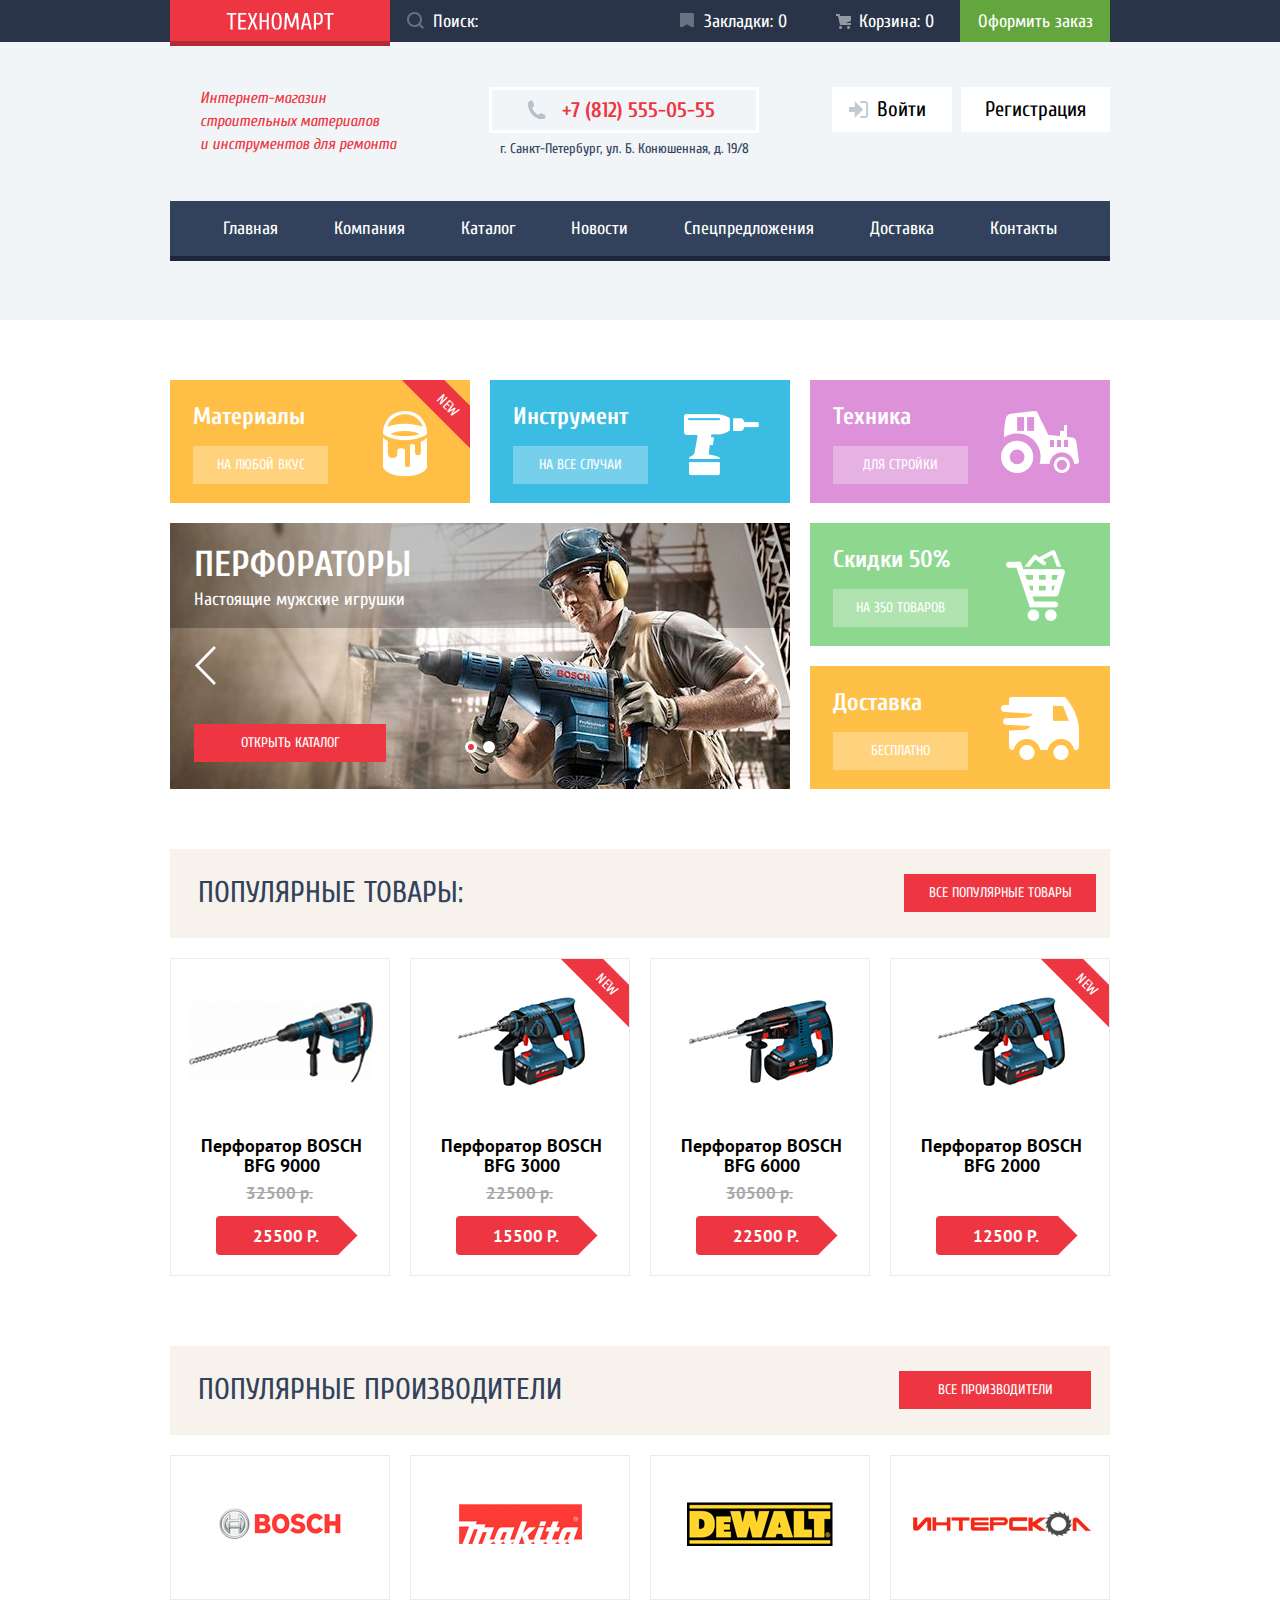
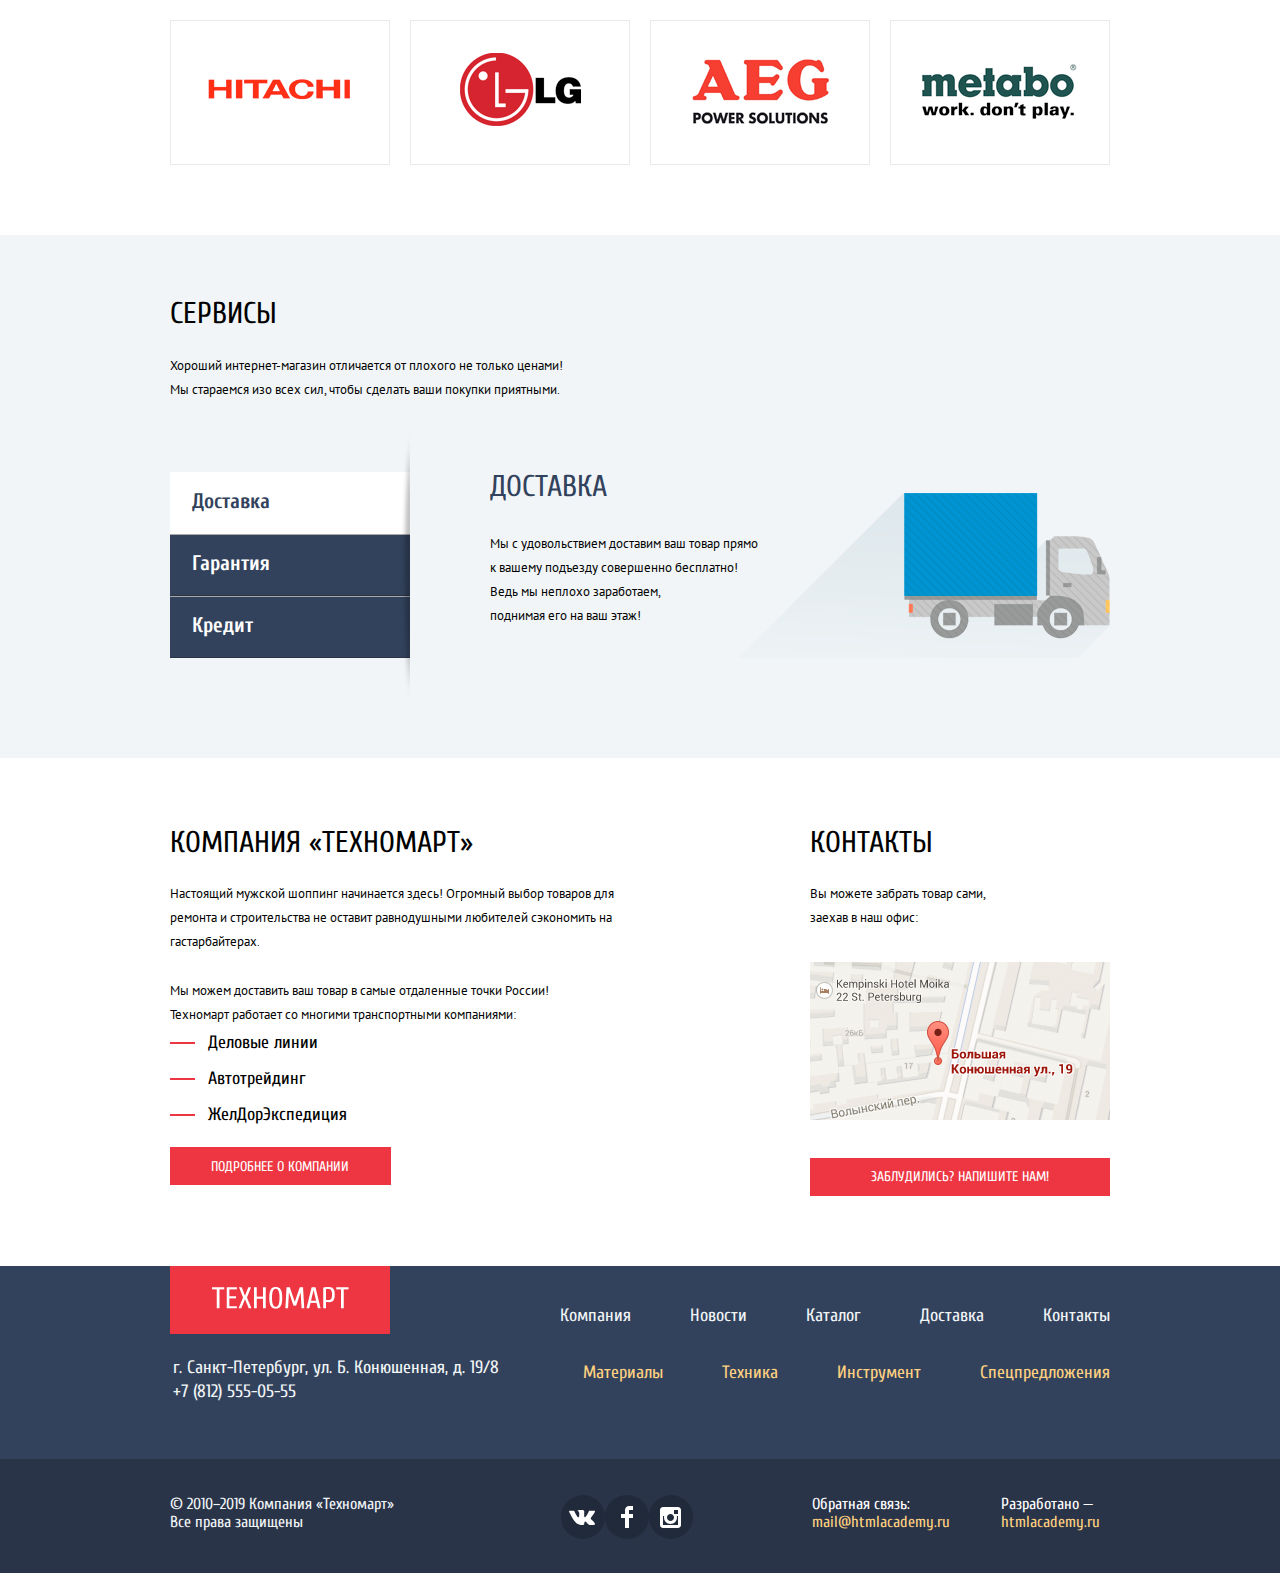
==== commit 2cc5c0c3: "/" ====
--- a/index.html
+++ b/index.html
@@ -17,7 +17,7 @@
     <section class="main-header-top">
       <div class="container">
         <a class="main-header-logo">
-          <img src="img/logo-technomart1.png" alt="Логотип интернет-магазина Техномарт">
+          <img src="img/logo-technomart1.png" alt="Логотип интернет-магазина Техномарт" width="108" height="18">
         </a>
 
         <form method="GET" action="https://echo.htmlacademy.ru">
@@ -317,7 +317,7 @@
     <section class="footer-top">
       <div class="container">
         <a class="footer-logo">
-          <img src="img/logo-technomart.svg" alt="Логотип интернет-магазина Техномарт" width="138px" height="23px">
+          <img src="img/logo-technomart.png" alt="Логотип интернет-магазина Техномарт" width="138px" height="23px">
         </a>
 
         <ul class="footer-nav-1">
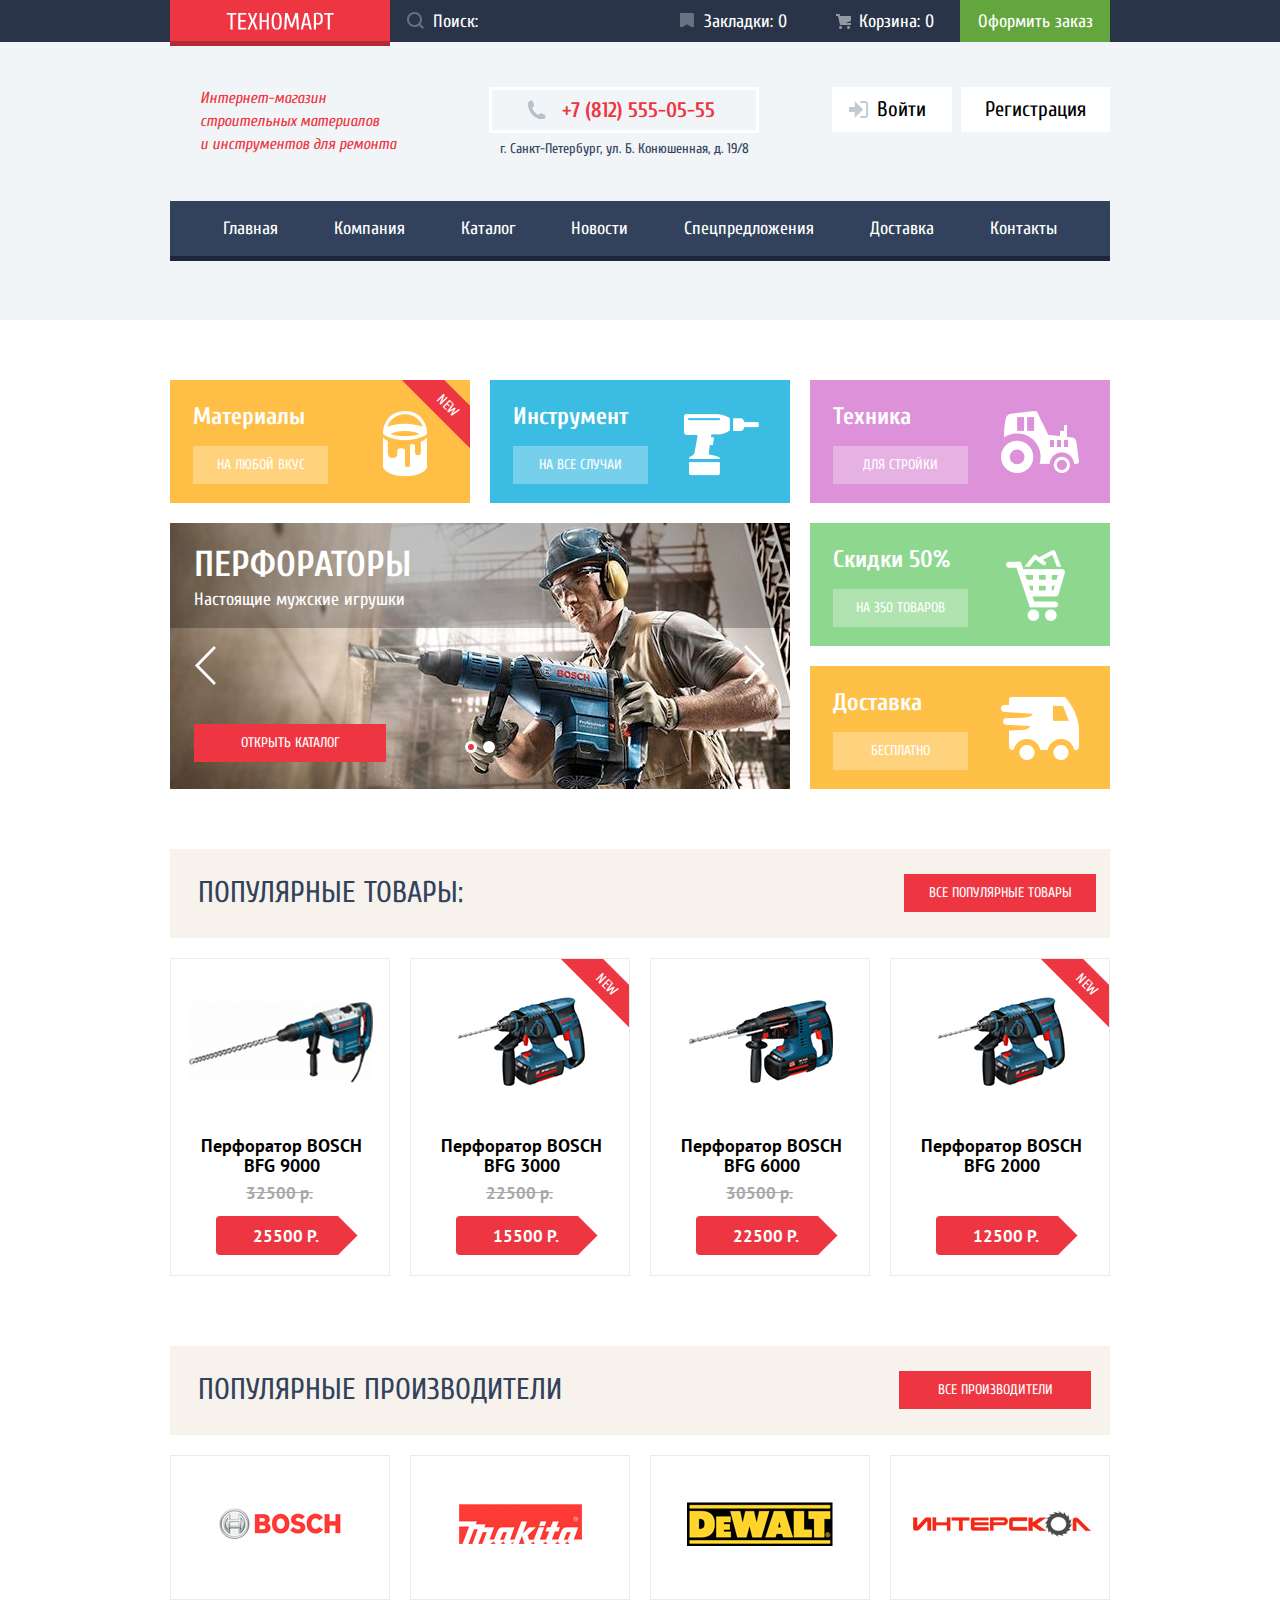
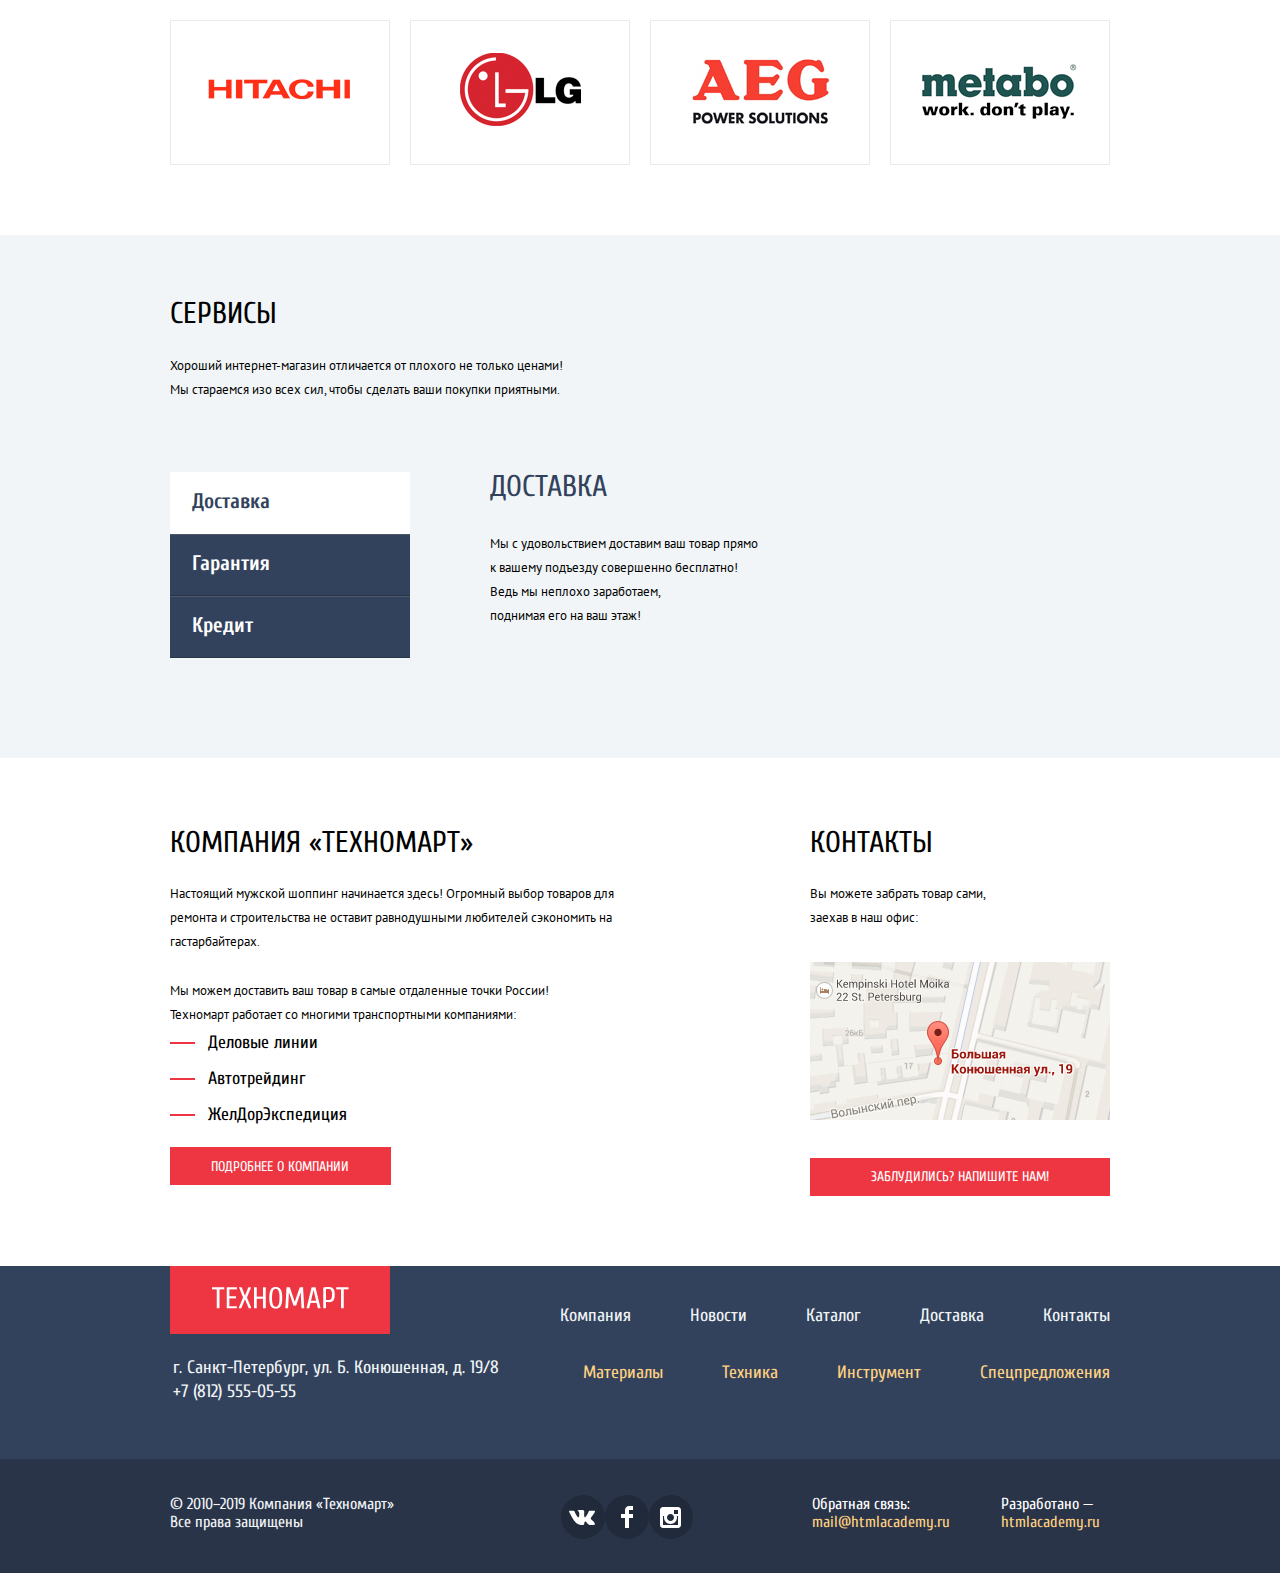
==== commit e5b41441: "." ====
--- a/index.html
+++ b/index.html
@@ -317,7 +317,7 @@
     <section class="footer-top">
       <div class="container">
         <a class="footer-logo">
-          <img src="img/logo-technomart.png" alt="Логотип интернет-магазина Техномарт" width="138px" height="23px">
+          <img src="img/logo-technomart.png" alt="Логотип интернет-магазина Техномарт" width="138" height="23">
         </a>
 
         <ul class="footer-nav-1">
--- a/css/style.min.css
+++ b/css/style.min.css
@@ -1 +1 @@
-:root{--basic-grey:#32425c;--basic-darkgrey:#293449;--universal-grey:#c5c5c5;--basic-red:#ee3643;--basic-redlight:#f7f3ec;--shop-nav-focus:#161d29;--main-nav-focus:#1d2739;--btn-green:#63a63e;--btn-green-hover:#5fbb2d;--btn-green-focus:#518534;--btn-red-hover:#ca2c37;--btn-red-focus:#ba2732;--btn-grey-focus:rgb(50,66,92,0.5);--basic-white:#fff;--white-op3:rgb(255,255,255,0.3);--white-op5:rgb(255,255,255,0.5);--basic-black:#000;--basic-black-op:rgba(0,0,0,0.3);--background-grey:#f1f5f7;--special-yellow:#ffbf47;--special-blue:#3bbce3;--special-lilac:#dc91d8;--special-green:#8ed78f;--special-yellowlight:#ffc047;--special-btn-hover:rgb(197,197,197,0.3);--special-btn-focus:rgb(169,169,169,0.3);--old-price:#a9a9a9;--footer-nav2:#ffd180;--footer-nav1-focus:rgb(241,245,247,0.5);--footer-nav2-focus:rgb(255,209,128,0.5);--page-border:#e5e5e5;--product-border:#eaeaea;--social-button:#212a3a;--bar:#00ca74;--filter-input:#b5b5b5;--green-btn-border:#367315;--logo-border:#b52933;--logo-border-focus:#8d1e26;--shadow:rgba(0,0,0,0.15)}body{min-width:960px;margin:0;padding:0;font-family:"Cuprum",Arial,sans-serif;font-size:18px;line-height:24px;font-weight:normal;color:var(--basic-grey)}a{text-decoration:none}img{max-width:100%;height:auto}.btn{color:var(--basic-white);font-size:14px;line-height:18px;text-transform:uppercase;padding-top:10px;padding-bottom:10px}.btn-red{display:block;background-color:var(--basic-red);width:192px;text-align:center}.btn-red:hover{background-color:var(--btn-red-hover)}.btn-red:focus{background-color:var(--btn-red-focus)}.main-caption,.about-caption,.services-item-caption{font-size:30px;line-height:30px;text-transform:uppercase;font-weight:normal}.main-caption{background-color:var(--basic-redlight)}.about-caption{color:var(--basic-black)}.products-caption{font-family:"PT Sans",Arial,sans-serif;font-weight:bold;line-height:20px;color:var(--basic-black);margin:0;margin-left:18px;width:185px}.container{width:940px;margin:0 auto;padding:0}.clearfix::after{content:"";display:table;clear:both}.visually-hidden{position:absolute;width:1px;height:1px;margin:-1px;border:0;padding:0;white-space:nowrap;-webkit-clip-path:inset(100%);clip-path:inset(100%);clip:rect(0 0 0 0);overflow:hidden}.page{height:100%}.page-body{min-height:100%;display:-ms-grid;display:grid;-ms-grid-rows:-webkit-min-content 1fr -webkit-min-content;-ms-grid-rows:min-content 1fr min-content;grid-template-rows:-webkit-min-content 1fr -webkit-min-content;grid-template-rows:min-content 1fr min-content;-ms-flex-line-pack:start;align-content:start}.main-header-bottom .container{display:-ms-grid;display:grid;-ms-grid-columns:1fr 1fr 1fr;grid-template-columns:1fr 1fr 1fr}.main-header-top{background-color:var(--basic-darkgrey);color:var(--basic-white);height:42px}.main-header-top .container{display:-webkit-box;display:-ms-flexbox;display:flex}.main-header-logo{text-align:center;padding-left:56px;padding-right:56px;padding-top:12px;width:108px;height:29px;background-color:var(--basic-red);border-bottom:5px solid var(--logo-border)}.main-header-logo img{width:108px;height:18px}.main-header-logo:hover{background-color:var(--btn-red-hover)}.main-header-logo:focus{background-color:var(--btn-red-focus);border-bottom-color:var(--logo-border-focus)}.search{position:relative;height:42px;width:270px;color:var(--basic-white);padding:0;padding-left:43px;padding-right:20px;background:url(../img/icon-search.svg) no-repeat 17px 12px;background-color:transparent;border:0;outline:0}.search::-webkit-input-placeholder{color:var(--basic-white)}.search::-moz-placeholder{color:var(--basic-white)}.search:-ms-input-placeholder{color:var(--basic-white)}.search::-ms-input-placeholder{color:var(--basic-white)}.search::placeholder{color:var(--basic-white)}.search:hover{background:url(../img/icon-search1.svg) no-repeat 17px 12px}.search:focus{background:url(../img/icon-search-red.svg) no-repeat 17px 12px;background-color:var(--basic-white);color:var(--basic-black)}.shop-nav{list-style:none;padding:0;margin:0;display:-webkit-box;display:-ms-flexbox;display:flex;height:42px}.shop-nav-item{width:150px;text-align:center;position:relative}.bookmarks{padding-left:29px;padding-right:9px}.bookmarks::before{content:"";position:absolute;top:13px;left:20px;width:14px;height:14px;background:url(../img/icon-bookmark.svg) no-repeat 0 0;opacity:.3}.bookmarks:hover::before{opacity:1}.cart-red .cart{margin-left:14px;width:100px;padding-left:25px;padding-right:12px;background-color:var(--basic-red)}.cart{padding-left:30px;padding-right:8px}.cart::before{content:"";position:absolute;top:14px;left:26px;width:15px;height:15px;background:url(../img/icon-cart.svg) no-repeat 0 0;opacity:.5}.cart:hover::before{opacity:1}.shop-nav-item a{color:var(--basic-white);height:22px;display:block;padding-top:10px;padding-bottom:10px}.shop-nav-item .order-link{padding-bottom:10px;background-color:var(--btn-green)}.shop-nav-item a:active{opacity:.5;background-color:var(--shop-nav-focus)}.order-link:hover,.order-link:focus{background-color:var(--btn-green-hover)}.shop-nav-item .order-link:active{opacity:1;color:var(--white-op5);background-color:var(--btn-green)}.main-header-bottom{padding-top:45px;padding-bottom:59px;background-color:var(--background-grey)}.desc,.contacts-phone{color:var(--basic-red)}.desc{height:71px;font-size:16px;line-height:23px;font-style:italic;margin:0;margin-left:30px}.address-content{margin-left:6px;text-align:center;width:270px}.phone-container{padding:5px 40px 5px 69px;margin-bottom:4px;border:3px solid var(--basic-white);position:relative}.contacts-phone{font-size:21px;font-weight:bold;line-height:30px}.contacts-phone::before{content:"";position:absolute;top:10px;left:35px;width:19px;height:19px;background:url(../img/icon-phone.svg) no-repeat 0 0}.main-header-bottom address{color:var(--basic-grey);font-size:14px;font-style:normal}.user-nav{text-align:right;position:relative}.login-link,.reg-link{color:var(--basic-black);background-color:var(--basic-white);font-size:21px;line-height:21px;position:absolute;top:0}.reg-link{right:0;padding:12px 24px}.login-link{display:block;padding:12px 26px 12px 45px;display:block;left:35px}.login-link::before{content:"";width:20px;height:17px;position:absolute;background:url(../img/icon-login.svg) no-repeat 0 0;left:17px;top:14px;opacity:.3}.login-link:hover,.reg-link:hover,.login-link:focus,.reg-link:focus{color:var(--basic-red)}.login-link:hover::before,.login-link:focus-within::before{opacity:1}.login-link:active,.reg-link:active{color:var(--basic-black-op)}.login-link:active::before,.reg-link:active::before{opacity:.3}.main-nav{-ms-grid-column:1;grid-column-start:1;-ms-grid-column-span:3;grid-column-end:4}.nav-list{background-color:var(--basic-grey);border-bottom:5px solid var(--main-nav-focus);list-style:none;margin:0;margin-top:40px;padding:0;padding-left:28px;padding-right:28px;display:-webkit-box;display:-ms-flexbox;display:flex;-ms-flex-wrap:wrap;flex-wrap:wrap;-webkit-box-pack:justify;-ms-flex-pack:justify;justify-content:space-between}.nav-item{text-align:center}.nav-item a{color:var(--basic-white);display:block;padding-top:16px;padding-bottom:15px;padding-left:25px;padding-right:25px}.nav-item:hover,.nav-item a:focus{background-color:var(--basic-darkgrey)}.nav-item a:active{background-color:var(--main-nav-focus);color:var(--white-op5)}.username{font-size:21px;line-height:21px;background-color:var(--basic-white);color:var(--basic-black);display:inline-block;margin:0;text-align:center;vertical-align:middle;padding-top:11px;width:300px;height:34px}.account-icon{color:var(--basic-black)}.account-icon::after{content:"";position:absolute;width:20px;height:18px;background:url(../img/icon-user.svg) no-repeat 0 0;opacity:.3;left:30px;top:13px}.logout-icon{content:"";position:absolute;width:20px;height:17px;background:url(../img/icon-login.svg) no-repeat 0 0;opacity:.3;right:14px;top:14px}.account-icon:hover::after,.logout-icon:hover,.account-icon:focus::after,.logout-icon:focus{opacity:1}.account-icon:active::after,.logout-icon:active,.account-icon:active::after,.logout-icon:active{opacity:.3}.username a:active,.my-orders:focus,.account:focus{color:var(--universal-grey)}.my-orders,.account{font-size:16px;line-height:18px;color:var(--basic-grey);margin-top:7px}.account{float:right;margin-right:45px}.my-orders{float:left;margin-left:58px;position:relative}.my-orders::after{content:"";width:4px;height:4px;border-radius:50%;position:absolute;right:-20px;top:7px;background-color:var(--basic-grey)}.my-orders:hover,.account:hover{color:var(--basic-red)}.my-orders:focus,.account:focus{color:var(--universal-grey)}.promo{display:-ms-grid;display:grid;-ms-grid-columns:1fr 20px 1fr 20px 1fr;grid-template-columns:1fr 1fr 1fr;grid-gap:20px 20px;padding-top:60px;padding-bottom:60px}.promo h1,.promo h2{-ms-grid-column:1;-ms-grid-column-span:3;grid-column:1/4}.promo-item h3{font-size:24px;font-weight:bold;line-height:30px;color:var(--basic-white);margin-top:22px;margin-bottom:14px}.promo-item{height:123px;padding-left:23px;vertical-align:middle}.materials{background-color:var(--special-yellow);position:relative}.materials::after{content:"";width:44px;height:66px;position:absolute;top:31px;right:43px;background:url(../img/materials.png)}.instruments{background-color:var(--special-blue);position:relative}.instruments::after{content:"";width:75px;height:62px;position:absolute;top:34px;right:31px;background:url(../img/insruments.png)}.technics{background-color:var(--special-lilac);position:relative}.technics::after{content:"";width:78px;height:62px;position:absolute;top:31px;right:31px;background:url(../img/technic.png)}.sale{background-color:var(--special-green);position:relative}.sale::after{content:"";width:59px;height:72px;position:absolute;top:26px;right:45px;background:url(../img/sale.png)}.delivery{background-color:var(--special-yellowlight);position:relative}.delivery::after{content:"";width:78px;height:63px;position:absolute;top:31px;right:31px;background:url(../img/delivery.png)}.btn-promo{display:block;text-align:center;width:135px;color:var(--basic-white);background-color:var(--white-op3);margin-bottom:21px}.btn-promo:hover{background-color:var(--special-btn-hover)}.btn-promo:focus{background-color:var(--special-btn-focus)}.promo-slider{position:relative;-ms-grid-column:1;-ms-grid-column-span:2;grid-column:1/3;-ms-grid-row:2;-ms-grid-row-span:2;grid-row:2/4}.main-product-item{background-color:var(--basic-grey);color:var(--basic-white);min-height:242px;min-width:596px;padding-left:24px;padding-top:24px}.item-1{background-image:url(../img/perforator.jpg);background-repeat:no-repeat;background-size:cover}.item-2{display:none;background-image:url(../img/drel.jpg);background-repeat:no-repeat;background-size:cover}.main-product-item h3{text-transform:uppercase;font-size:36px;font-weight:bold;line-height:36px;margin:0}.main-product-item p{margin:0;margin-top:5px}.btn-catalog{position:absolute;bottom:27px;left:24px}.btn-back{border:0;position:absolute;width:22px;height:40px;top:122px;left:24px;background:url(../img/icon-left.svg) no-repeat 0 0;cursor:pointer}.btn-next{border:0;position:absolute;width:22px;height:40px;top:122px;right:24px;background:url(../img/icon-left.svg) no-repeat 0 0;-webkit-transform:rotate(180deg);-ms-transform:rotate(180deg);transform:rotate(180deg);cursor:pointer}.btn-radio-back{border:0;position:absolute;width:10px;height:12px;cursor:pointer;background-color:var(--basic-white);border-radius:50%;bottom:36px;left:295px}.btn-radio-next{border:0;position:absolute;width:10px;height:12px;cursor:pointer;background-color:var(--basic-white);border-radius:50%;bottom:36px;right:295px}.active-btn-radio{background-image:url(../img/btn-active.svg);background-repeat:no-repeat;background-position:50% 50%}.popular-products{position:relative;padding-bottom:70px}.popular-products .btn-red{position:absolute;right:14px;top:25px}.main-caption{padding:29px 0 30px 28px;margin:0;margin-bottom:20px}.products{display:-ms-grid;display:grid;-ms-grid-columns:1fr 3fr;grid-template-columns:1fr 3fr;padding-bottom:57px}.products h2{margin-top:20px;margin-bottom:20px;background-color:var(--background-grey);-ms-grid-column:1;-ms-grid-column-span:2;grid-column:1/3;font-size:30px;line-height:30px;font-weight:normal;text-transform:uppercase;padding:30px}.products-list,.pop-products-list{list-style:none;display:-webkit-box;display:-ms-flexbox;display:flex;-ms-flex-wrap:wrap;flex-wrap:wrap;-webkit-box-pack:justify;-ms-flex-pack:justify;justify-content:space-between;margin:0;padding:0;gap:18px 20px}.catalog-item-image{width:220px;height:165px;margin:0;-o-object-fit:contain;object-fit:contain;display:-webkit-box;display:-ms-flexbox;display:flex;-webkit-box-pack:center;-ms-flex-pack:center;justify-content:center}.catalog-item-image img{margin:auto 0}.pop-products-item:hover img,.pop-products-item:focus-within img,.products-item:hover img,.products-item:focus-within img{display:none}.pop-products-item:hover .btn-buy,.pop-products-item:hover .btn-save,.pop-products-item:focus-within .btn-buy,.pop-products-item:focus-within .btn-save,.products-item:hover .btn-buy,.products-item:hover .btn-save,.products-item:focus-within .btn-buy,.products-item:focus-within .btn-save{display:block}.products-list{-ms-grid-column:2;-ms-grid-column-span:1;grid-column:2/3;margin-top:28px;margin-left:5px}.products-item,.pop-products-item{font-family:"PT Sans",Arial,sans-serif;line-height:20px;font-weight:bold;position:relative;border:1px solid var(--product-border);width:218px;min-height:316px}.new{overflow:hidden}.new::before{font-family:"Cuprum",Arial,sans-serif;content:"new";text-align:center;width:100px;height:20px;padding-top:7px;padding-bottom:3px;font-size:14px;line-height:18px;font-weight:normal;color:var(--basic-white);text-transform:uppercase;background-color:var(--basic-red);position:absolute;-webkit-transform:rotate(45deg);-ms-transform:rotate(45deg);transform:rotate(45deg);right:-28px;top:10px}.pop-products-item:hover,.products-item:hover{-webkit-box-shadow:0 4px 20px var(--shadow);box-shadow:0 4px 20px var(--shadow)}.pop-products-item{text-align:center;position:relative}.pop-products-item p,.products-item p{margin:0}.pop-products-item a,.products-item a{display:-webkit-box;display:-ms-flexbox;display:flex;-webkit-box-orient:vertical;-webkit-box-direction:normal;-ms-flex-direction:column;flex-direction:column}.products-caption{font-size:18px;position:absolute;left:0;-webkit-box-ordinal-group:2;-ms-flex-order:1;order:1;top:177px;text-align:center}.price,.old-price{font-size:17px;line-height:18px;display:-webkit-box;display:-ms-flexbox;display:flex;width:75px;-webkit-box-pack:center;-ms-flex-pack:center;justify-content:center;margin-left:45px;position:absolute;bottom:0;margin:0}.old-price{color:var(--old-price);-webkit-text-decoration-line:line-through;text-decoration-line:line-through;margin-bottom:73px;margin-left:71px}.price{text-align:center;background-color:var(--basic-red);color:var(--basic-white);padding:10px 35px 10px 32px;height:19px;margin-bottom:20px;margin-left:45px;border-radius:4px}.price::before{content:"";position:absolute;right:0;bottom:0;border:10px solid transparent;border-right:10px solid var(--basic-white);border-bottom:10px solid var(--basic-white)}.price::after{content:"";position:absolute;right:0;top:0;border:10px solid transparent;border-top:10px solid var(--basic-white);border-right:10px solid var(--basic-white)}.products-item .btn-buy,.products-item .btn-save,.pop-products-item .btn-buy,.pop-products-item .btn-save{display:none;font-family:"Cuprum",Arial,sans-serif;font-style:normal;font-weight:normal;text-align:center;border-radius:3px}.buttons-shop{position:absolute;top:38px;left:41px}.btn-buy{background-color:var(--btn-green);color:var(--basic-white);width:42px;height:-webkit-min-content;height:-moz-min-content;height:min-content;padding-bottom:7px;padding-left:53px;padding-right:40px;margin-bottom:10px;border-bottom:3px solid var(--green-btn-border)}.btn-buy::before{content:"";width:15px;height:15px;position:absolute;background:url(../img/icon-cart.svg) no-repeat 0 0;left:30px;opacity:.3}.btn-buy:hover{background-color:var(--btn-green-hover);color:var(--basic-white)}.btn-buy:focus{background-color:var(--btn-green-focus);color:var(--basic-white)}.btn-save{background-color:var(--basic-white);color:var(--basic-grey);border:3px solid var(--btn-green);width:129px;height:-webkit-max-content;height:-moz-max-content;height:max-content;padding-top:7px;padding-bottom:7px}.btn-save:hover{background-color:var(--basic-white);border-color:var(--basic-grey)}.btn-save:focus{opacity:.5}.breadcrumbs{padding-top:21px;font-family:"PT Sans",Arial,sans-serif;font-size:13px;line-height:18px;text-transform:uppercase}.breadcrumbs-list{list-style:none;display:-webkit-box;display:-ms-flexbox;display:flex;padding:0;margin:0}.breadcrumbs-item{margin-right:40px;position:relative}.breadcrumbs-item:not(:last-of-type)::before{content:"";position:absolute;right:-23px;top:11px;width:7px;height:1px;background-color:var(--universal-grey);-webkit-transform:rotate(-45deg);-ms-transform:rotate(-45deg);transform:rotate(-45deg)}.breadcrumbs-item:not(:last-of-type)::after{content:"";position:absolute;top:7px;right:-23px;width:7px;height:1px;background-color:var(--universal-grey);-webkit-transform:rotate(45deg);-ms-transform:rotate(45deg);transform:rotate(45deg)}.breadcrumbs a{color:var(--basic-black)}.main-page{content:"";display:block;width:14px;height:12px;background:url(../img/icon-home.png) no-repeat 0 0}.pages-list{list-style:none;-ms-grid-column:2;-ms-grid-column-span:1;grid-column:2/3;display:-webkit-box;display:-ms-flexbox;display:flex;margin:0;padding:0;padding-left:5px;margin-top:48px}.pages-item{margin-right:10px;min-width:38px;min-height:38px}.pages-item a{font-family:"PT Sans",Arial,sans-serif;font-weight:normal;font-size:13px;line-height:18px;text-transform:uppercase;color:var(--basic-black);border:1px solid var(--page-border);-webkit-box-sizing:border-box;box-sizing:border-box;border-radius:2px;display:block;padding:10px 10px 10px 15px}.active-page a{border-color:var(--basic-red);background-color:var(--basic-red);color:var(--basic-white)}.pages-item .next{padding:10px 32px}.pages-item a:hover{color:var(--basic-black);border:1px solid var(--universal-grey);-webkit-box-sizing:border-box;box-sizing:border-box;border-radius:2px}.pages-item a:focus{color:var(--basic-black);border:1px solid var(--basic-red);-webkit-box-sizing:border-box;box-sizing:border-box;border-radius:2px}.active-page a:hover{border-color:var(--basic-red);background-color:var(--basic-red);color:var(--basic-white)}.filter,.sorting{font-family:"PT Sans",Arial,sans-serif;font-size:13px;line-height:18px;text-transform:uppercase}.filter h3,.sorting h3{margin:0;padding-top:10px;padding-left:18px;font-size:13px;font-weight:normal;line-height:18px}.filter-caption{background-color:var(--basic-redlight);height:28px;border-radius:3px}.filter{-ms-grid-row:2;-ms-grid-row-span:2;grid-row:2/4;width:220px;color:var(--basic-black)}.range-filter{width:220px;margin-top:11px;margin-bottom:25px}.range-controls{position:relative;height:41px;background-color:var(--basic-redlight);border-radius:5px;margin-bottom:9px;padding-top:39px;padding-right:20px;padding-left:20px}.range-controls .scale{height:2px;background:var(--universal-grey)}.range-controls .bar{width:70%;height:2px;background:var(--bar)}.range-controls .toggle{position:absolute;top:31px;left:0;width:4px;height:4px;padding:0;border:8px solid var(--basic-white);background-color:var(--old-price);border-radius:50%;-webkit-box-shadow:0 2px 1px 0 var(--basic-black-op);box-shadow:0 2px 1px 0 var(--basic-black-op);cursor:pointer}.range-controls .toggle-min{left:18px}.range-controls .toggle-max{left:140px}.price-controls{display:-webkit-box;display:-ms-flexbox;display:flex;-webkit-box-pack:justify;-ms-flex-pack:justify;justify-content:space-between}.price-controls input{font-family:"PT Sans",Arial,sans-serif;font-style:normal;font-weight:normal;font-size:17px;line-height:18px;text-transform:uppercase;width:66px;padding:10px;text-align:center;border:0;background-color:var(--basic-redlight);border-radius:3px;padding-left:20px}.price-controls .min-price{position:relative}.price-controls .min-price::after{content:"";position:absolute;width:10px;height:1px;background-color:var(--basic-black);right:-20px;top:17px}.legend-cap{margin-bottom:3px}.legend-cap-2{margin-bottom:11px}.filter ul{list-style:none;margin:0;margin-top:15px;margin-bottom:10px;padding:0}.filter-form fieldset{padding:0;margin:0;border:0;border-bottom:1px solid var(--universal-grey)}.filter-form fieldset:last-of-type{border-bottom:0}.filter-form legend{font-family:"PT Sans",Arial,sans-serif;font-style:normal;font-weight:bold;font-size:17px;line-height:30px;text-transform:uppercase;color:var(--basic-black);padding-top:14px}.filter-option{font-size:15px;line-height:19px;padding-left:35px;padding-bottom:12px}.filter-checkbox{margin-bottom:8px}.filter-radio{margin-bottom:8px}.filter-checkbox:last-child{margin-bottom:0}.filter-option label{position:relative;display:block;cursor:pointer;-webkit-user-select:none;-moz-user-select:none;-ms-user-select:none;user-select:none;padding-top:2px}.filter-input-checkbox:hover+label,.filter-input-checkbox:focus+label{color:var(--basic-black)}.filter-input-checkbox+label::before{content:"";position:absolute;width:19px;height:19px;top:0;left:-35px;border:2px solid var(--universal-grey);border-radius:3px}.filter-input-checkbox:checked+label::after{content:"";position:absolute;width:22px;height:17px;left:-31px;bottom:2px;background:url(../img/Shape.png) no-repeat 0 0}.filter-input-checkbox+label:hover::before,.filter-input-radio+label:hover::before{border-color:var(--filter-input)}.filter-input-checkbox:focus+label::before,.filter-input-radio:focus+label::before{border-color:var(--filter-input)}.filter-input-checkbox:disabled+label,.filter-input-radio:disabled+label{opacity:.3}.filter-input-radio+label::before{content:"";position:absolute;left:-34px;top:-1px;width:16px;height:16px;border:4px solid var(--universal-grey);border-radius:50%}.filter-input-radio:checked+label::after{content:"";position:absolute;left:-27px;top:6px;width:10px;height:10px;background-color:var(--universal-grey);border-radius:50%}.btn-filter{margin-top:18px;border:1px solid var(--page-border);background:0;font-size:13px;color:var(--basic-black);padding:9px 79px;cursor:pointer}.btn-filter:hover{border-color:var(--universal-grey)}.btn-filter:focus{border-color:var(--basic-red)}.sorting{margin-left:5px;height:-webkit-max-content;height:-moz-max-content;height:max-content;padding-bottom:10px;display:-webkit-box;display:-ms-flexbox;display:flex;-webkit-box-pack:justify;-ms-flex-pack:justify;justify-content:space-between;position:relative;background-color:var(--basic-redlight);border-radius:3px}.sorting-list{list-style:none;color:var(--basic-black);display:-webkit-box;display:-ms-flexbox;display:flex;-ms-flex-wrap:wrap;flex-wrap:wrap;-webkit-box-pack:justify;-ms-flex-pack:justify;justify-content:space-between;justify-items:flex-start;padding:0;margin:0;margin-right:106px;margin-top:10px}.sorting-list-item{margin-left:65px}.sorting-list-item a{color:var(--basic-black-op);border-bottom:1px dashed var(--basic-red)}.sorting-list-item a:hover{color:var(--basic-black);border-bottom:1px solid var(--basic-red)}.sorting-list-item a:focus{color:var(--basic-red);border-bottom:0}.active-sort a{color:var(--basic-red);border:0}.active-sort a:hover,.active-sort a:focus{color:var(--basic-red);border:0}.price-more{cursor:pointer;background-color:transparent;position:absolute;right:49px;top:12px}.price-less{cursor:pointer;background-color:transparent;position:absolute;-webkit-transform:rotate(180deg);-ms-transform:rotate(180deg);transform:rotate(180deg);top:11px;right:17px}.price-more:hover path,.price-less:hover path,.price-more:focus path,.price-less:focus path{fill:var(--basic-black)}.price-more:active path,.price-less:active path{fill:var(--basic-red)}.active-price path{fill:var(--basic-red)}.active-price:hover path,.active-price:active path,.active-price:focus path{fill:var(--basic-red)}.popular-manufacturers{position:relative;padding-bottom:70px}.popular-manufacturers .btn-red{position:absolute;right:19px;top:25px}.popular-manufacturers-list{list-style:none;display:-webkit-box;display:-ms-flexbox;display:flex;-ms-flex-wrap:wrap;flex-wrap:wrap;gap:20px;margin:0;padding:0}.popular-manufacturer{border:1px solid var(--product-border);-webkit-box-sizing:border-box;box-sizing:border-box;width:220px;height:145px;display:-webkit-box;display:-ms-flexbox;display:flex;-webkit-box-pack:center;-ms-flex-pack:center;justify-content:center;-webkit-box-align:center;-ms-flex-align:center;align-items:center}.popular-manufacturer:nth-child(4n+4){margin-right:0}.popular-manufacturer:hover{-webkit-box-shadow:0 4px 20px var(--shadow);box-shadow:0 4px 20px var(--shadow)}.popular-manufacturer:active{opacity:.3}.services-grid{display:-ms-grid;display:grid;-ms-grid-columns:1fr 2fr;grid-template-columns:1fr 2fr}.about-caption{margin:0}.services,.company,.contacts,.about-perf{color:var(--basic-black);font-size:13px}.services p,.company p,.contacts p{font-family:"PT Sans",Arial,sans-serif;margin:0}.services .services-desc{width:400px;margin-top:25px;margin-bottom:70px}.services{background-color:var(--background-grey);padding-top:64px;padding-bottom:100px}.services-list{list-style:none;width:240px;margin:0;padding:0;position:relative}.services-list::before{content:"";position:absolute;right:0;top:-45px;width:10px;height:279px;background-image:url(../img/Object.png)}.services-item{-webkit-box-sizing:content-box;box-sizing:content-box;padding:13px 0 17px 22px;font-weight:bold;font-size:21px;line-height:30px;background-color:var(--basic-grey);display:block;height:-webkit-max-content;height:-moz-max-content;height:max-content;color:var(--basic-white);border-bottom:1px solid var(--basic-darkgrey);border-top:1px solid var(--old-price)}.services-item:hover,.services-item:focus{background-color:var(--basic-darkgrey);border-color:transparent}.services-item-current,.services-item-current:hover,.services-item-current:active,.services-item-current:focus{border-color:transparent;color:var(--basic-grey);background-color:var(--basic-white)}.services-item-caption{color:var(--basic-grey);margin:0;margin-bottom:30px}.service-delivery,.service-guarantee,.service-credit{margin-left:7px}.service-delivery p,.service-guarantee p,.service-credit p{width:335px}.service-delivery{background-color:var(--background-grey);background:url(../img/Layer131.png) no-repeat;background-position:100% -28%}.service-guarantee{background-color:var(--background-grey);background:url(../img/Layer130.png) no-repeat;background-position:100% 0;display:none}.service-credit{background-color:var(--background-grey);background:url(../img/Layer119.png) no-repeat;background-position:100% 0;display:none}.service-credit .btn-red{border-radius:3px;margin-top:25px}.about-grid{display:-ms-grid;display:grid;padding-top:70px;padding-bottom:70px;-ms-grid-columns:2fr 1fr;grid-template-columns:2fr 1fr}.about-caption{margin-bottom:24px}.company{width:460px}.company p:first-of-type{margin-bottom:25px}.contacts img{cursor:pointer}.company-list{font-family:"Cuprum",Arial,sans-serif;list-style:none;font-size:18px;margin:0;padding:0;padding-left:38px;margin-top:4px;margin-bottom:20px}.company-list li{position:relative;margin-bottom:12px}.company-list li::before{content:"";position:absolute;width:25px;height:2px;left:-38px;top:11px;background:var(--basic-red)}.btn-company{text-align:center;padding:11px 15px 9px 14px}.contacts{margin-left:20px}.contacts .mail-btn{margin-top:30px;min-width:300px}.contacts img{margin-top:32px}.about-perf{background-color:var(--background-grey);padding-top:64px;padding-bottom:71px}.about-perf p{font-family:"PT Sans",Arial,sans-serif;font-style:normal;font-weight:normal;font-size:13px;line-height:24px;margin:0}.footer-top{background-color:var(--basic-grey);padding-bottom:55px}.footer-top .container{display:-ms-grid;display:grid;-ms-grid-columns:1fr 4fr;grid-template-columns:1fr 4fr}.footer-logo{width:220px;height:48px;background-color:var(--basic-red);text-align:center;padding-top:20px;outline:1}.footer-nav-1,.footer-nav-2{list-style:none;display:-webkit-box;display:-ms-flexbox;display:flex;-ms-flex-wrap:wrap;flex-wrap:wrap;-webkit-box-pack:end;-ms-flex-pack:end;justify-content:flex-end;padding:0}.footer-nav-1{margin-top:38px}.footer-nav-2{-ms-grid-column:2;-ms-grid-column-span:1;grid-column:2/3;-ms-grid-row:2;-ms-grid-row-span:1;grid-row:2/3;margin-top:15px}.footer-nav-1-item a{color:var(--background-grey);margin-left:59px}.footer-nav-2-item a{color:var(--footer-nav2);margin-left:59px}.footer-nav-1-item a:hover,.footer-nav-2-item a:hover{-webkit-text-decoration-line:underline;text-decoration-line:underline}.footer-nav-1-item a:focus,.footer-nav-2-item a:focus{opacity:.5;-webkit-text-decoration-line:none;text-decoration-line:none}.footer-contacts{-ms-grid-column:1;-ms-grid-column-span:2;grid-column:1/3;-ms-grid-row:2;-ms-grid-row-span:1;grid-row:2/3;margin-top:10px;margin-left:3px}.footer-contacts address,.contacts-phone-footer{font-size:18px;font-weight:normal;font-style:normal;line-height:24px;color:var(--background-grey)}.footer-bottom{font-size:16px;line-height:18px;background-color:var(--basic-darkgrey);color:var(--basic-white);padding-top:36px;padding-bottom:34px}.footer-bottom .container{display:-ms-grid;display:grid;-ms-grid-columns:2fr 2fr 3fr;grid-template-columns:2fr 2fr 3fr}.social-button-list{list-style:none;display:-webkit-box;display:-ms-flexbox;display:flex;-ms-flex-wrap:wrap;flex-wrap:wrap;margin:0;margin-left:82px}.social-button{display:inline-block;vertical-align:middle;width:44px;height:44px;background-color:var(--social-button);border-radius:50%}.social-button:hover,.social-button:focus-within{background-color:var(--basic-red)}.vk{background-image:url(../img/icon-vk.svg);background-repeat:no-repeat;background-position:center}.fb{background-image:url(../img/icon-fb.svg);background-repeat:no-repeat;background-position:center}.inst{background-image:url(../img/icon-insta.svg);background-repeat:no-repeat;background-position:center}.feedback{display:-webkit-box;display:-ms-flexbox;display:flex;-ms-flex-wrap:wrap;flex-wrap:wrap;list-style:none;margin:0;margin-left:65px}.feedback li{width:-webkit-min-content;width:-moz-min-content;width:min-content}.feedback li:last-child{margin-left:51px}.copyright p,.feedback p,.developed p{color:var(--background-grey);margin:0}.feedback a,.developed a{color:var(--footer-nav2)}.feedback a:hover,.developed a:hover{-webkit-text-decoration-line:underline;text-decoration-line:underline}.feedback a:focus,.developed a:focus{-webkit-text-decoration-line:none;text-decoration-line:none;color:var(--basic-red)}.modal{background-color:var(--basic-white);-webkit-box-shadow:0 4px 20px var(--shadow);box-shadow:0 4px 20px var(--shadow);color:var(--basic-black);border-top:7px solid var(--basic-red);position:fixed;top:0;right:0;bottom:0;left:0;margin:auto}.modal-close{position:absolute;top:10px;right:10px;width:30px;height:30px;background-color:transparent;border:0;cursor:pointer}.modal-close::before,.modal-close::after{content:"";position:absolute;top:10px;left:5px;width:25px;height:4px;background-color:var(--basic-red)}.modal-close::before{-webkit-transform:rotate(45deg);-ms-transform:rotate(45deg);transform:rotate(45deg)}.modal-close::after{-webkit-transform:rotate(-45deg);-ms-transform:rotate(-45deg);transform:rotate(-45deg)}.modal-map{width:943px;height:443px;display:none}.mail-form{display:-ms-grid;display:grid;-ms-grid-columns:1fr 1fr;grid-template-columns:1fr 1fr}.form-username,.form-usermail{-webkit-box-sizing:border-box;box-sizing:border-box;width:218px;height:38px;border:2px solid var(--universal-grey);border-radius:2px}.form-username{margin-right:20px}.mail-form input,.lettertext{padding-left:12px}.lettertext{resize:none;line-height:24px}.mail-form label{min-width:220px;margin-bottom:11px}.mail-form input::-webkit-input-placeholder,.lettertext::-webkit-input-placeholder{font-size:13px}.mail-form input::-moz-placeholder,.lettertext::-moz-placeholder{font-size:13px}.mail-form input:-ms-input-placeholder,.lettertext:-ms-input-placeholder{font-size:13px}.mail-form input::-ms-input-placeholder,.lettertext::-ms-input-placeholder{font-size:13px}.mail-form input::placeholder,.lettertext::placeholder{font-size:13px}.mail-form p:nth-child(3){-ms-grid-column:1;-ms-grid-column-span:2;grid-column:1/3}.mail-form p{display:-webkit-box;display:-ms-flexbox;display:flex;-ms-flex-wrap:wrap;flex-wrap:wrap;margin:0}.lettertext{width:440px;height:115px;border:2px solid var(--universal-grey);border-radius:2px}.form-button{-ms-grid-column:1;-ms-grid-column-span:2;grid-column:1/3;background-color:var(--background-grey);margin:0;padding:0}.button{width:460px;border:0;background-color:var(--basic-red);color:var(--basic-white);cursor:pointer;margin:37px 80px}.mail-form .p-username,.mail-form .p-usermail{margin-top:46px}.mail-form .p-username,.mail-form .p-lettertext{margin-left:80px}.mail-form .p-lettertext{margin-top:13px;margin-bottom:37px}.modal-mail{display:none;width:620px;height:431px}.modal-order p,.modal-order h2{margin:0;text-align:center}.modal-order h2{font-family:"Cuprum",Arial,sans-serif;font-style:normal;font-weight:bold;font-size:24px;line-height:30px;margin-top:65px;margin-bottom:67px}.modal-order h2::before{content:"";position:absolute;width:66px;height:66px;background-color:var(--btn-green);border-radius:50%;left:81px;top:48px;background-image:url(../img/Shape1.svg);background-repeat:no-repeat;background-position:center}.modal-order p{padding-left:114px;display:-webkit-box;display:-ms-flexbox;display:flex;-ms-flex-wrap:wrap;flex-wrap:wrap;background-color:var(--background-grey);height:112px}.btn-order1,.btn-order2{outline:0;border:0;cursor:pointer;height:38px;margin-top:37px}.btn-order1{margin-right:10px}.btn-order1:hover{background-color:var(--basic-white);color:var(--basic-black)}.btn-order1:focus{opacity:.3}.btn-order2{background-color:var(--basic-white);color:var(--basic-black)}.btn-order2:hover,.btn-order2:focus{color:var(--basic-white)}.modal-order{display:none;width:620px;height:255px}.modal-show{display:block;-webkit-animation:bounce .6s;animation:bounce .6s}.modal-error{-webkit-animation:shake .6s;animation:shake .6s}.show{display:block}.none{display:none}@-webkit-keyframes bounce{0{-webkit-transform:translateY(-2000px);transform:translateY(-2000px)}70%{-webkit-transform:translateY(30px);transform:translateY(30px)}90%{-webkit-transform:translateY(-10px);transform:translateY(-10px)}100%{-webkit-transform:translateY(0);transform:translateY(0)}}@keyframes bounce{0{-webkit-transform:translateY(-2000px);transform:translateY(-2000px)}70%{-webkit-transform:translateY(30px);transform:translateY(30px)}90%{-webkit-transform:translateY(-10px);transform:translateY(-10px)}100%{-webkit-transform:translateY(0);transform:translateY(0)}}@-webkit-keyframes shake{0,100%{-webkit-transform:translateX(0);transform:translateX(0)}10%,30%,50%,70%,90%{-webkit-transform:translateX(-10px);transform:translateX(-10px)}20%,40%,60%,80%{-webkit-transform:translateX(10px);transform:translateX(10px)}}@keyframes shake{0,100%{-webkit-transform:translateX(0);transform:translateX(0)}10%,30%,50%,70%,90%{-webkit-transform:translateX(-10px);transform:translateX(-10px)}20%,40%,60%,80%{-webkit-transform:translateX(10px);transform:translateX(10px)}}:root{--basic-grey:#32425c;--basic-darkgrey:#293449;--universal-grey:#c5c5c5;--basic-red:#ee3643;--basic-redlight:#f7f3ec;--shop-nav-focus:#161d29;--main-nav-focus:#1d2739;--btn-green:#63a63e;--btn-green-hover:#5fbb2d;--btn-green-focus:#518534;--btn-red-hover:#ca2c37;--btn-red-focus:#ba2732;--btn-grey-focus:rgb(50,66,92,0.5);--basic-white:#fff;--white-op3:rgb(255,255,255,0.3);--white-op5:rgb(255,255,255,0.5);--basic-black:#000;--basic-black-op:rgba(0,0,0,0.3);--background-grey:#f1f5f7;--special-yellow:#ffbf47;--special-blue:#3bbce3;--special-lilac:#dc91d8;--special-green:#8ed78f;--special-yellowlight:#ffc047;--special-btn-hover:rgb(197,197,197,0.3);--special-btn-focus:rgb(169,169,169,0.3);--old-price:#a9a9a9;--footer-nav2:#ffd180;--footer-nav1-focus:rgb(241,245,247,0.5);--footer-nav2-focus:rgb(255,209,128,0.5);--page-border:#e5e5e5;--product-border:#eaeaea;--social-button:#212a3a;--bar:#00ca74;--filter-input:#b5b5b5;--green-btn-border:#367315;--logo-border:#b52933;--logo-border-focus:#8d1e26;--shadow:rgba(0,0,0,0.15)}body{min-width:960px;margin:0;padding:0;font-family:"Cuprum",Arial,sans-serif;font-size:18px;line-height:24px;font-weight:normal;color:var(--basic-grey)}a{text-decoration:none}img{max-width:100%;height:auto}.btn{color:var(--basic-white);font-size:14px;line-height:18px;text-transform:uppercase;padding-top:10px;padding-bottom:10px}.btn-red{display:block;background-color:var(--basic-red);width:192px;text-align:center}.btn-red:hover{background-color:var(--btn-red-hover)}.btn-red:focus{background-color:var(--btn-red-focus)}.main-caption,.about-caption,.services-item-caption{font-size:30px;line-height:30px;text-transform:uppercase;font-weight:normal}.main-caption{background-color:var(--basic-redlight)}.about-caption{color:var(--basic-black)}.products-caption{font-family:"PT Sans",Arial,sans-serif;font-weight:bold;line-height:20px;color:var(--basic-black);margin:0;margin-left:18px;width:185px}.container{width:940px;margin:0 auto;padding:0}.clearfix::after{content:"";display:table;clear:both}.visually-hidden{position:absolute;width:1px;height:1px;margin:-1px;border:0;padding:0;white-space:nowrap;-webkit-clip-path:inset(100%);clip-path:inset(100%);clip:rect(0 0 0 0);overflow:hidden}.page{height:100%}.page-body{min-height:100%;display:-ms-grid;display:grid;-ms-grid-rows:-webkit-min-content 1fr -webkit-min-content;-ms-grid-rows:min-content 1fr min-content;grid-template-rows:-webkit-min-content 1fr -webkit-min-content;grid-template-rows:min-content 1fr min-content;-ms-flex-line-pack:start;align-content:start}.main-header-bottom .container{display:-ms-grid;display:grid;-ms-grid-columns:1fr 1fr 1fr;grid-template-columns:1fr 1fr 1fr}.main-header-top{background-color:var(--basic-darkgrey);color:var(--basic-white);height:42px}.main-header-top .container{display:-webkit-box;display:-ms-flexbox;display:flex}.main-header-logo{text-align:center;padding-left:56px;padding-right:56px;padding-top:12px;width:108px;height:29px;background-color:var(--basic-red);border-bottom:5px solid var(--logo-border)}.main-header-logo img{width:108px;height:18px}.main-header-logo:hover{background-color:var(--btn-red-hover)}.main-header-logo:focus{background-color:var(--btn-red-focus);border-bottom-color:var(--logo-border-focus)}.search{position:relative;height:42px;width:270px;color:var(--basic-white);padding:0;padding-left:43px;padding-right:20px;background:url(../img/icon-search.svg) no-repeat 17px 12px;background-color:transparent;border:0;outline:0}.search::-webkit-input-placeholder{color:var(--basic-white)}.search::-moz-placeholder{color:var(--basic-white)}.search:-ms-input-placeholder{color:var(--basic-white)}.search::-ms-input-placeholder{color:var(--basic-white)}.search::placeholder{color:var(--basic-white)}.search:hover{background:url(../img/icon-search1.svg) no-repeat 17px 12px}.search:focus{background:url(../img/icon-search-red.svg) no-repeat 17px 12px;background-color:var(--basic-white);color:var(--basic-black)}.shop-nav{list-style:none;padding:0;margin:0;display:-webkit-box;display:-ms-flexbox;display:flex;height:42px}.shop-nav-item{width:150px;text-align:center;position:relative}.bookmarks{padding-left:29px;padding-right:9px}.bookmarks::before{content:"";position:absolute;top:13px;left:20px;width:14px;height:14px;background:url(../img/icon-bookmark.svg) no-repeat 0 0;opacity:.3}.bookmarks:hover::before{opacity:1}.cart-red .cart{margin-left:14px;width:100px;padding-left:25px;padding-right:12px;background-color:var(--basic-red)}.cart{padding-left:30px;padding-right:8px}.cart::before{content:"";position:absolute;top:14px;left:26px;width:15px;height:15px;background:url(../img/icon-cart.svg) no-repeat 0 0;opacity:.5}.cart:hover::before{opacity:1}.shop-nav-item a{color:var(--basic-white);height:22px;display:block;padding-top:10px;padding-bottom:10px}.shop-nav-item .order-link{padding-bottom:10px;background-color:var(--btn-green)}.shop-nav-item a:active{opacity:.5;background-color:var(--shop-nav-focus)}.order-link:hover,.order-link:focus{background-color:var(--btn-green-hover)}.shop-nav-item .order-link:active{opacity:1;color:var(--white-op5);background-color:var(--btn-green)}.main-header-bottom{padding-top:45px;padding-bottom:59px;background-color:var(--background-grey)}.desc,.contacts-phone{color:var(--basic-red)}.desc{height:71px;font-size:16px;line-height:23px;font-style:italic;margin:0;margin-left:30px}.address-content{margin-left:6px;text-align:center;width:270px}.phone-container{padding:5px 40px 5px 69px;margin-bottom:4px;border:3px solid var(--basic-white);position:relative}.contacts-phone{font-size:21px;font-weight:bold;line-height:30px}.contacts-phone::before{content:"";position:absolute;top:10px;left:35px;width:19px;height:19px;background:url(../img/icon-phone.svg) no-repeat 0 0}.main-header-bottom address{color:var(--basic-grey);font-size:14px;font-style:normal}.user-nav{text-align:right;position:relative}.login-link,.reg-link{color:var(--basic-black);background-color:var(--basic-white);font-size:21px;line-height:21px;position:absolute;top:0}.reg-link{right:0;padding:12px 24px}.login-link{display:block;padding:12px 26px 12px 45px;display:block;left:35px}.login-link::before{content:"";width:20px;height:17px;position:absolute;background:url(../img/icon-login.svg) no-repeat 0 0;left:17px;top:14px;opacity:.3}.login-link:hover,.reg-link:hover,.login-link:focus,.reg-link:focus{color:var(--basic-red)}.login-link:hover::before,.login-link:focus-within::before{opacity:1}.login-link:active,.reg-link:active{color:var(--basic-black-op)}.login-link:active::before,.reg-link:active::before{opacity:.3}.main-nav{-ms-grid-column:1;grid-column-start:1;-ms-grid-column-span:3;grid-column-end:4}.nav-list{background-color:var(--basic-grey);border-bottom:5px solid var(--main-nav-focus);list-style:none;margin:0;margin-top:40px;padding:0;padding-left:28px;padding-right:28px;display:-webkit-box;display:-ms-flexbox;display:flex;-ms-flex-wrap:wrap;flex-wrap:wrap;-webkit-box-pack:justify;-ms-flex-pack:justify;justify-content:space-between}.nav-item{text-align:center}.nav-item a{color:var(--basic-white);display:block;padding-top:16px;padding-bottom:15px;padding-left:25px;padding-right:25px}.nav-item:hover,.nav-item a:focus{background-color:var(--basic-darkgrey)}.nav-item a:active{background-color:var(--main-nav-focus);color:var(--white-op5)}.username{font-size:21px;line-height:21px;background-color:var(--basic-white);color:var(--basic-black);display:inline-block;margin:0;text-align:center;vertical-align:middle;padding-top:11px;width:300px;height:34px}.account-icon{color:var(--basic-black)}.account-icon::after{content:"";position:absolute;width:20px;height:18px;background:url(../img/icon-user.svg) no-repeat 0 0;opacity:.3;left:30px;top:13px}.logout-icon{content:"";position:absolute;width:20px;height:17px;background:url(../img/icon-login.svg) no-repeat 0 0;opacity:.3;right:14px;top:14px}.account-icon:hover::after,.logout-icon:hover,.account-icon:focus::after,.logout-icon:focus{opacity:1}.account-icon:active::after,.logout-icon:active,.account-icon:active::after,.logout-icon:active{opacity:.3}.username a:active,.my-orders:focus,.account:focus{color:var(--universal-grey)}.my-orders,.account{font-size:16px;line-height:18px;color:var(--basic-grey);margin-top:7px}.account{float:right;margin-right:45px}.my-orders{float:left;margin-left:58px;position:relative}.my-orders::after{content:"";width:4px;height:4px;border-radius:50%;position:absolute;right:-20px;top:7px;background-color:var(--basic-grey)}.my-orders:hover,.account:hover{color:var(--basic-red)}.my-orders:focus,.account:focus{color:var(--universal-grey)}.promo{display:-ms-grid;display:grid;-ms-grid-columns:1fr 20px 1fr 20px 1fr;grid-template-columns:1fr 1fr 1fr;grid-gap:20px 20px;padding-top:60px;padding-bottom:60px}.promo h1,.promo h2{-ms-grid-column:1;-ms-grid-column-span:3;grid-column:1/4}.promo-item h3{font-size:24px;font-weight:bold;line-height:30px;color:var(--basic-white);margin-top:22px;margin-bottom:14px}.promo-item{height:123px;padding-left:23px;vertical-align:middle}.materials{background-color:var(--special-yellow);position:relative}.materials::after{content:"";width:44px;height:66px;position:absolute;top:31px;right:43px;background:url(../img/materials.png)}.instruments{background-color:var(--special-blue);position:relative}.instruments::after{content:"";width:75px;height:62px;position:absolute;top:34px;right:31px;background:url(../img/insruments.png)}.technics{background-color:var(--special-lilac);position:relative}.technics::after{content:"";width:78px;height:62px;position:absolute;top:31px;right:31px;background:url(../img/technic.png)}.sale{background-color:var(--special-green);position:relative}.sale::after{content:"";width:59px;height:72px;position:absolute;top:26px;right:45px;background:url(../img/sale.png)}.delivery{background-color:var(--special-yellowlight);position:relative}.delivery::after{content:"";width:78px;height:63px;position:absolute;top:31px;right:31px;background:url(../img/delivery.png)}.btn-promo{display:block;text-align:center;width:135px;color:var(--basic-white);background-color:var(--white-op3);margin-bottom:21px}.btn-promo:hover{background-color:var(--special-btn-hover)}.btn-promo:focus{background-color:var(--special-btn-focus)}.promo-slider{position:relative;-ms-grid-column:1;-ms-grid-column-span:2;grid-column:1/3;-ms-grid-row:2;-ms-grid-row-span:2;grid-row:2/4}.main-product-item{background-color:var(--basic-grey);color:var(--basic-white);min-height:242px;min-width:596px;padding-left:24px;padding-top:24px}.item-1{background-image:url(../img/perforator.jpg);background-repeat:no-repeat;background-size:cover}.item-2{display:none;background-image:url(../img/drel.jpg);background-repeat:no-repeat;background-size:cover}.main-product-item h3{text-transform:uppercase;font-size:36px;font-weight:bold;line-height:36px;margin:0}.main-product-item p{margin:0;margin-top:5px}.btn-catalog{position:absolute;bottom:27px;left:24px}.btn-back{border:0;position:absolute;width:22px;height:40px;top:122px;left:24px;background:url(../img/icon-left.svg) no-repeat 0 0;cursor:pointer}.btn-next{border:0;position:absolute;width:22px;height:40px;top:122px;right:24px;background:url(../img/icon-left.svg) no-repeat 0 0;-webkit-transform:rotate(180deg);-ms-transform:rotate(180deg);transform:rotate(180deg);cursor:pointer}.btn-radio-back{border:0;position:absolute;width:10px;height:12px;cursor:pointer;background-color:var(--basic-white);border-radius:50%;bottom:36px;left:295px}.btn-radio-next{border:0;position:absolute;width:10px;height:12px;cursor:pointer;background-color:var(--basic-white);border-radius:50%;bottom:36px;right:295px}.active-btn-radio{background-image:url(../img/btn-active.svg);background-repeat:no-repeat;background-position:50% 50%}.popular-products{position:relative;padding-bottom:70px}.popular-products .btn-red{position:absolute;right:14px;top:25px}.main-caption{padding:29px 0 30px 28px;margin:0;margin-bottom:20px}.products{display:-ms-grid;display:grid;-ms-grid-columns:1fr 3fr;grid-template-columns:1fr 3fr;padding-bottom:57px}.products h2{margin-top:20px;margin-bottom:20px;background-color:var(--background-grey);-ms-grid-column:1;-ms-grid-column-span:2;grid-column:1/3;font-size:30px;line-height:30px;font-weight:normal;text-transform:uppercase;padding:30px}.products-list,.pop-products-list{list-style:none;display:-webkit-box;display:-ms-flexbox;display:flex;-ms-flex-wrap:wrap;flex-wrap:wrap;-webkit-box-pack:justify;-ms-flex-pack:justify;justify-content:space-between;margin:0;padding:0;gap:18px 20px}.catalog-item-image{width:220px;height:165px;margin:0;-o-object-fit:contain;object-fit:contain;display:-webkit-box;display:-ms-flexbox;display:flex;-webkit-box-pack:center;-ms-flex-pack:center;justify-content:center}.catalog-item-image img{margin:auto 0}.pop-products-item:hover img,.pop-products-item:focus-within img,.products-item:hover img,.products-item:focus-within img{display:none}.pop-products-item:hover .btn-buy,.pop-products-item:hover .btn-save,.pop-products-item:focus-within .btn-buy,.pop-products-item:focus-within .btn-save,.products-item:hover .btn-buy,.products-item:hover .btn-save,.products-item:focus-within .btn-buy,.products-item:focus-within .btn-save{display:block}.products-list{-ms-grid-column:2;-ms-grid-column-span:1;grid-column:2/3;margin-top:28px;margin-left:5px}.products-item,.pop-products-item{font-family:"PT Sans",Arial,sans-serif;line-height:20px;font-weight:bold;position:relative;border:1px solid var(--product-border);width:218px;min-height:316px}.new{overflow:hidden}.new::before{font-family:"Cuprum",Arial,sans-serif;content:"new";text-align:center;width:100px;height:20px;padding-top:7px;padding-bottom:3px;font-size:14px;line-height:18px;font-weight:normal;color:var(--basic-white);text-transform:uppercase;background-color:var(--basic-red);position:absolute;-webkit-transform:rotate(45deg);-ms-transform:rotate(45deg);transform:rotate(45deg);right:-28px;top:10px}.pop-products-item:hover,.products-item:hover{-webkit-box-shadow:0 4px 20px var(--shadow);box-shadow:0 4px 20px var(--shadow)}.pop-products-item{text-align:center;position:relative}.pop-products-item p,.products-item p{margin:0}.pop-products-item a,.products-item a{display:-webkit-box;display:-ms-flexbox;display:flex;-webkit-box-orient:vertical;-webkit-box-direction:normal;-ms-flex-direction:column;flex-direction:column}.products-caption{font-size:18px;position:absolute;left:0;-webkit-box-ordinal-group:2;-ms-flex-order:1;order:1;top:177px;text-align:center}.price,.old-price{font-size:17px;line-height:18px;display:-webkit-box;display:-ms-flexbox;display:flex;width:75px;-webkit-box-pack:center;-ms-flex-pack:center;justify-content:center;margin-left:45px;position:absolute;bottom:0;margin:0}.old-price{color:var(--old-price);-webkit-text-decoration-line:line-through;text-decoration-line:line-through;margin-bottom:73px;margin-left:71px}.price{text-align:center;background-color:var(--basic-red);color:var(--basic-white);padding:10px 35px 10px 32px;height:19px;margin-bottom:20px;margin-left:45px;border-radius:4px}.price::before{content:"";position:absolute;right:0;bottom:0;border:10px solid transparent;border-right:10px solid var(--basic-white);border-bottom:10px solid var(--basic-white)}.price::after{content:"";position:absolute;right:0;top:0;border:10px solid transparent;border-top:10px solid var(--basic-white);border-right:10px solid var(--basic-white)}.products-item .btn-buy,.products-item .btn-save,.pop-products-item .btn-buy,.pop-products-item .btn-save{display:none;font-family:"Cuprum",Arial,sans-serif;font-style:normal;font-weight:normal;text-align:center;border-radius:3px}.buttons-shop{position:absolute;top:38px;left:41px}.btn-buy{background-color:var(--btn-green);color:var(--basic-white);width:42px;height:-webkit-min-content;height:-moz-min-content;height:min-content;padding-bottom:7px;padding-left:53px;padding-right:40px;margin-bottom:10px;border-bottom:3px solid var(--green-btn-border)}.btn-buy::before{content:"";width:15px;height:15px;position:absolute;background:url(../img/icon-cart.svg) no-repeat 0 0;left:30px;opacity:.3}.btn-buy:hover{background-color:var(--btn-green-hover);color:var(--basic-white)}.btn-buy:focus{background-color:var(--btn-green-focus);color:var(--basic-white)}.btn-save{background-color:var(--basic-white);color:var(--basic-grey);border:3px solid var(--btn-green);width:129px;height:-webkit-max-content;height:-moz-max-content;height:max-content;padding-top:7px;padding-bottom:7px}.btn-save:hover{background-color:var(--basic-white);border-color:var(--basic-grey)}.btn-save:focus{opacity:.5}.breadcrumbs{padding-top:21px;font-family:"PT Sans",Arial,sans-serif;font-size:13px;line-height:18px;text-transform:uppercase}.breadcrumbs-list{list-style:none;display:-webkit-box;display:-ms-flexbox;display:flex;padding:0;margin:0}.breadcrumbs-item{margin-right:40px;position:relative}.breadcrumbs-item:not(:last-of-type)::before{content:"";position:absolute;right:-23px;top:11px;width:7px;height:1px;background-color:var(--universal-grey);-webkit-transform:rotate(-45deg);-ms-transform:rotate(-45deg);transform:rotate(-45deg)}.breadcrumbs-item:not(:last-of-type)::after{content:"";position:absolute;top:7px;right:-23px;width:7px;height:1px;background-color:var(--universal-grey);-webkit-transform:rotate(45deg);-ms-transform:rotate(45deg);transform:rotate(45deg)}.breadcrumbs a{color:var(--basic-black)}.main-page{content:"";display:block;width:14px;height:12px;background:url(../img/icon-home.png) no-repeat 0 0}.pages-list{list-style:none;-ms-grid-column:2;-ms-grid-column-span:1;grid-column:2/3;display:-webkit-box;display:-ms-flexbox;display:flex;margin:0;padding:0;padding-left:5px;margin-top:48px}.pages-item{margin-right:10px;min-width:38px;min-height:38px}.pages-item a{font-family:"PT Sans",Arial,sans-serif;font-weight:normal;font-size:13px;line-height:18px;text-transform:uppercase;color:var(--basic-black);border:1px solid var(--page-border);-webkit-box-sizing:border-box;box-sizing:border-box;border-radius:2px;display:block;padding:10px 10px 10px 15px}.active-page a{border-color:var(--basic-red);background-color:var(--basic-red);color:var(--basic-white)}.pages-item .next{padding:10px 32px}.pages-item a:hover{color:var(--basic-black);border:1px solid var(--universal-grey);-webkit-box-sizing:border-box;box-sizing:border-box;border-radius:2px}.pages-item a:focus{color:var(--basic-black);border:1px solid var(--basic-red);-webkit-box-sizing:border-box;box-sizing:border-box;border-radius:2px}.active-page a:hover{border-color:var(--basic-red);background-color:var(--basic-red);color:var(--basic-white)}.filter,.sorting{font-family:"PT Sans",Arial,sans-serif;font-size:13px;line-height:18px;text-transform:uppercase}.filter h3,.sorting h3{margin:0;padding-top:10px;padding-left:18px;font-size:13px;font-weight:normal;line-height:18px}.filter-caption{background-color:var(--basic-redlight);height:28px;border-radius:3px}.filter{-ms-grid-row:2;-ms-grid-row-span:2;grid-row:2/4;width:220px;color:var(--basic-black)}.range-filter{width:220px;margin-top:11px;margin-bottom:25px}.range-controls{position:relative;height:41px;background-color:var(--basic-redlight);border-radius:5px;margin-bottom:9px;padding-top:39px;padding-right:20px;padding-left:20px}.range-controls .scale{height:2px;background:var(--universal-grey)}.range-controls .bar{width:70%;height:2px;background:var(--bar)}.range-controls .toggle{position:absolute;top:31px;left:0;width:4px;height:4px;padding:0;border:8px solid var(--basic-white);background-color:var(--old-price);border-radius:50%;-webkit-box-shadow:0 2px 1px 0 var(--basic-black-op);box-shadow:0 2px 1px 0 var(--basic-black-op);cursor:pointer}.range-controls .toggle-min{left:18px}.range-controls .toggle-max{left:140px}.price-controls{display:-webkit-box;display:-ms-flexbox;display:flex;-webkit-box-pack:justify;-ms-flex-pack:justify;justify-content:space-between}.price-controls input{font-family:"PT Sans",Arial,sans-serif;font-style:normal;font-weight:normal;font-size:17px;line-height:18px;text-transform:uppercase;width:66px;padding:10px;text-align:center;border:0;background-color:var(--basic-redlight);border-radius:3px;padding-left:20px}.price-controls .min-price{position:relative}.price-controls .min-price::after{content:"";position:absolute;width:10px;height:1px;background-color:var(--basic-black);right:-20px;top:17px}.legend-cap{margin-bottom:3px}.legend-cap-2{margin-bottom:11px}.filter ul{list-style:none;margin:0;margin-top:15px;margin-bottom:10px;padding:0}.filter-form fieldset{padding:0;margin:0;border:0;border-bottom:1px solid var(--universal-grey)}.filter-form fieldset:last-of-type{border-bottom:0}.filter-form legend{font-family:"PT Sans",Arial,sans-serif;font-style:normal;font-weight:bold;font-size:17px;line-height:30px;text-transform:uppercase;color:var(--basic-black);padding-top:14px}.filter-option{font-size:15px;line-height:19px;padding-left:35px;padding-bottom:12px}.filter-checkbox{margin-bottom:8px}.filter-radio{margin-bottom:8px}.filter-checkbox:last-child{margin-bottom:0}.filter-option label{position:relative;display:block;cursor:pointer;-webkit-user-select:none;-moz-user-select:none;-ms-user-select:none;user-select:none;padding-top:2px}.filter-input-checkbox:hover+label,.filter-input-checkbox:focus+label{color:var(--basic-black)}.filter-input-checkbox+label::before{content:"";position:absolute;width:19px;height:19px;top:0;left:-35px;border:2px solid var(--universal-grey);border-radius:3px}.filter-input-checkbox:checked+label::after{content:"";position:absolute;width:22px;height:17px;left:-31px;bottom:2px;background:url(../img/Shape.png) no-repeat 0 0}.filter-input-checkbox+label:hover::before,.filter-input-radio+label:hover::before{border-color:var(--filter-input)}.filter-input-checkbox:focus+label::before,.filter-input-radio:focus+label::before{border-color:var(--filter-input)}.filter-input-checkbox:disabled+label,.filter-input-radio:disabled+label{opacity:.3}.filter-input-radio+label::before{content:"";position:absolute;left:-34px;top:-1px;width:16px;height:16px;border:4px solid var(--universal-grey);border-radius:50%}.filter-input-radio:checked+label::after{content:"";position:absolute;left:-27px;top:6px;width:10px;height:10px;background-color:var(--universal-grey);border-radius:50%}.btn-filter{margin-top:18px;border:1px solid var(--page-border);background:0;font-size:13px;color:var(--basic-black);padding:9px 79px;cursor:pointer}.btn-filter:hover{border-color:var(--universal-grey)}.btn-filter:focus{border-color:var(--basic-red)}.sorting{margin-left:5px;height:-webkit-max-content;height:-moz-max-content;height:max-content;padding-bottom:10px;display:-webkit-box;display:-ms-flexbox;display:flex;-webkit-box-pack:justify;-ms-flex-pack:justify;justify-content:space-between;position:relative;background-color:var(--basic-redlight);border-radius:3px}.sorting-list{list-style:none;color:var(--basic-black);display:-webkit-box;display:-ms-flexbox;display:flex;-ms-flex-wrap:wrap;flex-wrap:wrap;-webkit-box-pack:justify;-ms-flex-pack:justify;justify-content:space-between;justify-items:flex-start;padding:0;margin:0;margin-right:106px;margin-top:10px}.sorting-list-item{margin-left:65px}.sorting-list-item a{color:var(--basic-black-op);border-bottom:1px dashed var(--basic-red)}.sorting-list-item a:hover{color:var(--basic-black);border-bottom:1px solid var(--basic-red)}.sorting-list-item a:focus{color:var(--basic-red);border-bottom:0}.active-sort a{color:var(--basic-red);border:0}.active-sort a:hover,.active-sort a:focus{color:var(--basic-red);border:0}.price-more{cursor:pointer;background-color:transparent;position:absolute;right:49px;top:12px}.price-less{cursor:pointer;background-color:transparent;position:absolute;-webkit-transform:rotate(180deg);-ms-transform:rotate(180deg);transform:rotate(180deg);top:11px;right:17px}.price-more:hover path,.price-less:hover path,.price-more:focus path,.price-less:focus path{fill:var(--basic-black)}.price-more:active path,.price-less:active path{fill:var(--basic-red)}.active-price path{fill:var(--basic-red)}.active-price:hover path,.active-price:active path,.active-price:focus path{fill:var(--basic-red)}.popular-manufacturers{position:relative;padding-bottom:70px}.popular-manufacturers .btn-red{position:absolute;right:19px;top:25px}.popular-manufacturers-list{list-style:none;display:-webkit-box;display:-ms-flexbox;display:flex;-ms-flex-wrap:wrap;flex-wrap:wrap;gap:20px;margin:0;padding:0}.popular-manufacturer{border:1px solid var(--product-border);-webkit-box-sizing:border-box;box-sizing:border-box;width:220px;height:145px;display:-webkit-box;display:-ms-flexbox;display:flex;-webkit-box-pack:center;-ms-flex-pack:center;justify-content:center;-webkit-box-align:center;-ms-flex-align:center;align-items:center}.popular-manufacturer:nth-child(4n+4){margin-right:0}.popular-manufacturer:hover{-webkit-box-shadow:0 4px 20px var(--shadow);box-shadow:0 4px 20px var(--shadow)}.popular-manufacturer:active{opacity:.3}.services-grid{display:-ms-grid;display:grid;-ms-grid-columns:1fr 2fr;grid-template-columns:1fr 2fr}.about-caption{margin:0}.services,.company,.contacts,.about-perf{color:var(--basic-black);font-size:13px}.services p,.company p,.contacts p{font-family:"PT Sans",Arial,sans-serif;margin:0}.services .services-desc{width:400px;margin-top:25px;margin-bottom:70px}.services{background-color:var(--background-grey);padding-top:64px;padding-bottom:100px}.services-list{list-style:none;width:240px;margin:0;padding:0;position:relative}.services-list::before{content:"";position:absolute;right:0;top:-45px;width:10px;height:279px;background-image:url(../img/Object.png)}.services-item{-webkit-box-sizing:content-box;box-sizing:content-box;padding:13px 0 17px 22px;font-weight:bold;font-size:21px;line-height:30px;background-color:var(--basic-grey);display:block;height:-webkit-max-content;height:-moz-max-content;height:max-content;color:var(--basic-white);border-bottom:1px solid var(--basic-darkgrey);border-top:1px solid var(--old-price)}.services-item:hover,.services-item:focus{background-color:var(--basic-darkgrey);border-color:transparent}.services-item-current,.services-item-current:hover,.services-item-current:active,.services-item-current:focus{border-color:transparent;color:var(--basic-grey);background-color:var(--basic-white)}.services-item-caption{color:var(--basic-grey);margin:0;margin-bottom:30px}.service-delivery,.service-guarantee,.service-credit{margin-left:7px}.service-delivery p,.service-guarantee p,.service-credit p{width:335px}.service-delivery{background-color:var(--background-grey);background:url(../img/Layer131.png) no-repeat;background-position:100% -28%}.service-guarantee{background-color:var(--background-grey);background:url(../img/Layer130.png) no-repeat;background-position:100% 0;display:none}.service-credit{background-color:var(--background-grey);background:url(../img/Layer119.png) no-repeat;background-position:100% 0;display:none}.service-credit .btn-red{border-radius:3px;margin-top:25px}.about-grid{display:-ms-grid;display:grid;padding-top:70px;padding-bottom:70px;-ms-grid-columns:2fr 1fr;grid-template-columns:2fr 1fr}.about-caption{margin-bottom:24px}.company{width:460px}.company p:first-of-type{margin-bottom:25px}.contacts img{cursor:pointer}.company-list{font-family:"Cuprum",Arial,sans-serif;list-style:none;font-size:18px;margin:0;padding:0;padding-left:38px;margin-top:4px;margin-bottom:20px}.company-list li{position:relative;margin-bottom:12px}.company-list li::before{content:"";position:absolute;width:25px;height:2px;left:-38px;top:11px;background:var(--basic-red)}.btn-company{text-align:center;padding:11px 15px 9px 14px}.contacts{margin-left:20px}.contacts .mail-btn{margin-top:30px;min-width:300px}.contacts img{margin-top:32px}.about-perf{background-color:var(--background-grey);padding-top:64px;padding-bottom:71px}.about-perf p{font-family:"PT Sans",Arial,sans-serif;font-style:normal;font-weight:normal;font-size:13px;line-height:24px;margin:0}.footer-top{background-color:var(--basic-grey);padding-bottom:55px}.footer-top .container{display:-ms-grid;display:grid;-ms-grid-columns:1fr 4fr;grid-template-columns:1fr 4fr}.footer-logo{width:220px;height:48px;background-color:var(--basic-red);text-align:center;padding-top:20px;outline:1}.footer-nav-1,.footer-nav-2{list-style:none;display:-webkit-box;display:-ms-flexbox;display:flex;-ms-flex-wrap:wrap;flex-wrap:wrap;-webkit-box-pack:end;-ms-flex-pack:end;justify-content:flex-end;padding:0}.footer-nav-1{margin-top:38px}.footer-nav-2{-ms-grid-column:2;-ms-grid-column-span:1;grid-column:2/3;-ms-grid-row:2;-ms-grid-row-span:1;grid-row:2/3;margin-top:15px}.footer-nav-1-item a{color:var(--background-grey);margin-left:59px}.footer-nav-2-item a{color:var(--footer-nav2);margin-left:59px}.footer-nav-1-item a:hover,.footer-nav-2-item a:hover{-webkit-text-decoration-line:underline;text-decoration-line:underline}.footer-nav-1-item a:focus,.footer-nav-2-item a:focus{opacity:.5;-webkit-text-decoration-line:none;text-decoration-line:none}.footer-contacts{-ms-grid-column:1;-ms-grid-column-span:2;grid-column:1/3;-ms-grid-row:2;-ms-grid-row-span:1;grid-row:2/3;margin-top:10px;margin-left:3px}.footer-contacts address,.contacts-phone-footer{font-size:18px;font-weight:normal;font-style:normal;line-height:24px;color:var(--background-grey)}.footer-bottom{font-size:16px;line-height:18px;background-color:var(--basic-darkgrey);color:var(--basic-white);padding-top:36px;padding-bottom:34px}.footer-bottom .container{display:-ms-grid;display:grid;-ms-grid-columns:2fr 2fr 3fr;grid-template-columns:2fr 2fr 3fr}.social-button-list{list-style:none;display:-webkit-box;display:-ms-flexbox;display:flex;-ms-flex-wrap:wrap;flex-wrap:wrap;margin:0;margin-left:82px}.social-button{display:inline-block;vertical-align:middle;width:44px;height:44px;background-color:var(--social-button);border-radius:50%}.social-button:hover,.social-button:focus-within{background-color:var(--basic-red)}.vk{background-image:url(../img/icon-vk.svg);background-repeat:no-repeat;background-position:center}.fb{background-image:url(../img/icon-fb.svg);background-repeat:no-repeat;background-position:center}.inst{background-image:url(../img/icon-insta.svg);background-repeat:no-repeat;background-position:center}.feedback{display:-webkit-box;display:-ms-flexbox;display:flex;-ms-flex-wrap:wrap;flex-wrap:wrap;list-style:none;margin:0;margin-left:65px}.feedback li{width:-webkit-min-content;width:-moz-min-content;width:min-content}.feedback li:last-child{margin-left:51px}.copyright p,.feedback p,.developed p{color:var(--background-grey);margin:0}.feedback a,.developed a{color:var(--footer-nav2)}.feedback a:hover,.developed a:hover{-webkit-text-decoration-line:underline;text-decoration-line:underline}.feedback a:focus,.developed a:focus{-webkit-text-decoration-line:none;text-decoration-line:none;color:var(--basic-red)}.modal{background-color:var(--basic-white);-webkit-box-shadow:0 4px 20px var(--shadow);box-shadow:0 4px 20px var(--shadow);color:var(--basic-black);border-top:7px solid var(--basic-red);position:fixed;top:0;right:0;bottom:0;left:0;margin:auto}.modal-close{position:absolute;top:10px;right:10px;width:30px;height:30px;background-color:transparent;border:0;cursor:pointer}.modal-close::before,.modal-close::after{content:"";position:absolute;top:10px;left:5px;width:25px;height:4px;background-color:var(--basic-red)}.modal-close::before{-webkit-transform:rotate(45deg);-ms-transform:rotate(45deg);transform:rotate(45deg)}.modal-close::after{-webkit-transform:rotate(-45deg);-ms-transform:rotate(-45deg);transform:rotate(-45deg)}.modal-map{width:943px;height:443px;display:none}.mail-form{display:-ms-grid;display:grid;-ms-grid-columns:1fr 1fr;grid-template-columns:1fr 1fr}.form-username,.form-usermail{-webkit-box-sizing:border-box;box-sizing:border-box;width:218px;height:38px;border:2px solid var(--universal-grey);border-radius:2px}.form-username{margin-right:20px}.mail-form input,.lettertext{padding-left:12px}.lettertext{resize:none;line-height:24px}.mail-form label{min-width:220px;margin-bottom:11px}.mail-form input::-webkit-input-placeholder,.lettertext::-webkit-input-placeholder{font-size:13px}.mail-form input::-moz-placeholder,.lettertext::-moz-placeholder{font-size:13px}.mail-form input:-ms-input-placeholder,.lettertext:-ms-input-placeholder{font-size:13px}.mail-form input::-ms-input-placeholder,.lettertext::-ms-input-placeholder{font-size:13px}.mail-form input::placeholder,.lettertext::placeholder{font-size:13px}.mail-form p:nth-child(3){-ms-grid-column:1;-ms-grid-column-span:2;grid-column:1/3}.mail-form p{display:-webkit-box;display:-ms-flexbox;display:flex;-ms-flex-wrap:wrap;flex-wrap:wrap;margin:0}.lettertext{width:440px;height:115px;border:2px solid var(--universal-grey);border-radius:2px}.form-button{-ms-grid-column:1;-ms-grid-column-span:2;grid-column:1/3;background-color:var(--background-grey);margin:0;padding:0}.button{width:460px;border:0;background-color:var(--basic-red);color:var(--basic-white);cursor:pointer;margin:37px 80px}.mail-form .p-username,.mail-form .p-usermail{margin-top:46px}.mail-form .p-username,.mail-form .p-lettertext{margin-left:80px}.mail-form .p-lettertext{margin-top:13px;margin-bottom:37px}.modal-mail{display:none;width:620px;height:431px}.modal-order p,.modal-order h2{margin:0;text-align:center}.modal-order h2{font-family:"Cuprum",Arial,sans-serif;font-style:normal;font-weight:bold;font-size:24px;line-height:30px;margin-top:65px;margin-bottom:67px}.modal-order h2::before{content:"";position:absolute;width:66px;height:66px;background-color:var(--btn-green);border-radius:50%;left:81px;top:48px;background-image:url(../img/Shape1.svg);background-repeat:no-repeat;background-position:center}.modal-order p{padding-left:114px;display:-webkit-box;display:-ms-flexbox;display:flex;-ms-flex-wrap:wrap;flex-wrap:wrap;background-color:var(--background-grey);height:112px}.btn-order1,.btn-order2{outline:0;border:0;cursor:pointer;height:38px;margin-top:37px}.btn-order1{margin-right:10px}.btn-order1:hover{background-color:var(--basic-white);color:var(--basic-black)}.btn-order1:focus{opacity:.3}.btn-order2{background-color:var(--basic-white);color:var(--basic-black)}.btn-order2:hover,.btn-order2:focus{color:var(--basic-white)}.modal-order{display:none;width:620px;height:255px}.modal-show{display:block;-webkit-animation:bounce .6s;animation:bounce .6s}.modal-error{-webkit-animation:shake .6s;animation:shake .6s}.show{display:block}.none{display:none}@-webkit-keyframes bounce{0{-webkit-transform:translateY(-2000px);transform:translateY(-2000px)}70%{-webkit-transform:translateY(30px);transform:translateY(30px)}90%{-webkit-transform:translateY(-10px);transform:translateY(-10px)}100%{-webkit-transform:translateY(0);transform:translateY(0)}}@keyframes bounce{0{-webkit-transform:translateY(-2000px);transform:translateY(-2000px)}70%{-webkit-transform:translateY(30px);transform:translateY(30px)}90%{-webkit-transform:translateY(-10px);transform:translateY(-10px)}100%{-webkit-transform:translateY(0);transform:translateY(0)}}@-webkit-keyframes shake{0,100%{-webkit-transform:translateX(0);transform:translateX(0)}10%,30%,50%,70%,90%{-webkit-transform:translateX(-10px);transform:translateX(-10px)}20%,40%,60%,80%{-webkit-transform:translateX(10px);transform:translateX(10px)}}@keyframes shake{0,100%{-webkit-transform:translateX(0);transform:translateX(0)}10%,30%,50%,70%,90%{-webkit-transform:translateX(-10px);transform:translateX(-10px)}20%,40%,60%,80%{-webkit-transform:translateX(10px);transform:translateX(10px)}}:root{--basic-grey:#32425c;--basic-darkgrey:#293449;--universal-grey:#c5c5c5;--basic-red:#ee3643;--basic-redlight:#f7f3ec;--shop-nav-focus:#161d29;--main-nav-focus:#1d2739;--btn-green:#63a63e;--btn-green-hover:#5fbb2d;--btn-green-focus:#518534;--btn-red-hover:#ca2c37;--btn-red-focus:#ba2732;--btn-grey-focus:rgb(50,66,92,0.5);--basic-white:#fff;--white-op3:rgb(255,255,255,0.3);--white-op5:rgb(255,255,255,0.5);--basic-black:#000;--basic-black-op:rgba(0,0,0,0.3);--background-grey:#f1f5f7;--special-yellow:#ffbf47;--special-blue:#3bbce3;--special-lilac:#dc91d8;--special-green:#8ed78f;--special-yellowlight:#ffc047;--special-btn-hover:rgb(197,197,197,0.3);--special-btn-focus:rgb(169,169,169,0.3);--old-price:#a9a9a9;--footer-nav2:#ffd180;--footer-nav1-focus:rgb(241,245,247,0.5);--footer-nav2-focus:rgb(255,209,128,0.5);--page-border:#e5e5e5;--product-border:#eaeaea;--social-button:#212a3a;--bar:#00ca74;--filter-input:#b5b5b5;--green-btn-border:#367315;--logo-border:#b52933;--logo-border-focus:#8d1e26;--shadow:rgba(0,0,0,0.15)}body{min-width:960px;margin:0;padding:0;font-family:"Cuprum",Arial,sans-serif;font-size:18px;line-height:24px;font-weight:normal;color:var(--basic-grey)}a{text-decoration:none}img{max-width:100%;height:auto}.btn{color:var(--basic-white);font-size:14px;line-height:18px;text-transform:uppercase;padding-top:10px;padding-bottom:10px}.btn-red{display:block;background-color:var(--basic-red);width:192px;text-align:center}.btn-red:hover{background-color:var(--btn-red-hover)}.btn-red:focus{background-color:var(--btn-red-focus)}.main-caption,.about-caption,.services-item-caption{font-size:30px;line-height:30px;text-transform:uppercase;font-weight:normal}.main-caption{background-color:var(--basic-redlight)}.about-caption{color:var(--basic-black)}.products-caption{font-family:"PT Sans",Arial,sans-serif;font-weight:bold;line-height:20px;color:var(--basic-black);margin:0;margin-left:18px;width:185px}.container{width:940px;margin:0 auto;padding:0}.clearfix::after{content:"";display:table;clear:both}.visually-hidden{position:absolute;width:1px;height:1px;margin:-1px;border:0;padding:0;white-space:nowrap;-webkit-clip-path:inset(100%);clip-path:inset(100%);clip:rect(0 0 0 0);overflow:hidden}.page{height:100%}.page-body{min-height:100%;display:-ms-grid;display:grid;-ms-grid-rows:-webkit-min-content 1fr -webkit-min-content;-ms-grid-rows:min-content 1fr min-content;grid-template-rows:-webkit-min-content 1fr -webkit-min-content;grid-template-rows:min-content 1fr min-content;-ms-flex-line-pack:start;align-content:start}.main-header-bottom .container{display:-ms-grid;display:grid;-ms-grid-columns:1fr 1fr 1fr;grid-template-columns:1fr 1fr 1fr}.main-header-top{background-color:var(--basic-darkgrey);color:var(--basic-white);height:42px}.main-header-top .container{display:-webkit-box;display:-ms-flexbox;display:flex}.main-header-logo{text-align:center;padding-left:56px;padding-right:56px;padding-top:12px;width:108px;height:29px;background-color:var(--basic-red);border-bottom:5px solid var(--logo-border)}.main-header-logo img{width:108px;height:18px}.main-header-logo:hover{background-color:var(--btn-red-hover)}.main-header-logo:focus{background-color:var(--btn-red-focus);border-bottom-color:var(--logo-border-focus)}.search{position:relative;height:42px;width:270px;color:var(--basic-white);padding:0;padding-left:43px;padding-right:20px;background:url(../img/icon-search.svg) no-repeat 17px 12px;background-color:transparent;border:0;outline:0}.search::-webkit-input-placeholder{color:var(--basic-white)}.search::-moz-placeholder{color:var(--basic-white)}.search:-ms-input-placeholder{color:var(--basic-white)}.search::-ms-input-placeholder{color:var(--basic-white)}.search::placeholder{color:var(--basic-white)}.search:hover{background:url(../img/icon-search1.svg) no-repeat 17px 12px}.search:focus{background:url(../img/icon-search-red.svg) no-repeat 17px 12px;background-color:var(--basic-white);color:var(--basic-black)}.shop-nav{list-style:none;padding:0;margin:0;display:-webkit-box;display:-ms-flexbox;display:flex;height:42px}.shop-nav-item{width:150px;text-align:center;position:relative}.bookmarks{padding-left:29px;padding-right:9px}.bookmarks::before{content:"";position:absolute;top:13px;left:20px;width:14px;height:14px;background:url(../img/icon-bookmark.svg) no-repeat 0 0;opacity:.3}.bookmarks:hover::before{opacity:1}.cart-red .cart{margin-left:14px;width:100px;padding-left:25px;padding-right:12px;background-color:var(--basic-red)}.cart{padding-left:30px;padding-right:8px}.cart::before{content:"";position:absolute;top:14px;left:26px;width:15px;height:15px;background:url(../img/icon-cart.svg) no-repeat 0 0;opacity:.5}.cart:hover::before{opacity:1}.shop-nav-item a{color:var(--basic-white);height:22px;display:block;padding-top:10px;padding-bottom:10px}.shop-nav-item .order-link{padding-bottom:10px;background-color:var(--btn-green)}.shop-nav-item a:active,.shop-nav-item a:focus{color:var(--white-op5);background-color:var(--shop-nav-focus)}.order-link:hover,.shop-nav-item .order-link:focus{background-color:var(--btn-green-hover)}.shop-nav-item .order-link:active{opacity:1;color:var(--white-op5);background-color:var(--btn-green)}.main-header-bottom{padding-top:45px;padding-bottom:59px;background-color:var(--background-grey)}.desc,.contacts-phone{color:var(--basic-red)}.desc{height:71px;font-size:16px;line-height:23px;font-style:italic;margin:0;margin-left:30px}.address-content{margin-left:6px;text-align:center;width:270px}.phone-container{padding:5px 40px 5px 69px;margin-bottom:4px;border:3px solid var(--basic-white);position:relative}.contacts-phone{font-size:21px;font-weight:bold;line-height:30px}.contacts-phone::before{content:"";position:absolute;top:10px;left:35px;width:19px;height:19px;background:url(../img/icon-phone.svg) no-repeat 0 0}.main-header-bottom address{color:var(--basic-grey);font-size:14px;font-style:normal}.user-nav{text-align:right;position:relative}.login-link,.reg-link{color:var(--basic-black);background-color:var(--basic-white);font-size:21px;line-height:21px;position:absolute;top:0}.reg-link{right:0;padding:12px 24px}.login-link{display:block;padding:12px 26px 12px 45px;display:block;left:35px}.login-link::before{content:"";width:20px;height:17px;position:absolute;background:url(../img/icon-login.svg) no-repeat 0 0;left:17px;top:14px;opacity:.3}.login-link:hover,.reg-link:hover,.login-link:focus,.reg-link:focus{color:var(--basic-red)}.login-link:hover::before,.login-link:focus-within::before{opacity:1}.login-link:active,.reg-link:active{color:var(--basic-black-op)}.login-link:active::before,.reg-link:active::before{opacity:.3}.main-nav{-ms-grid-column:1;grid-column-start:1;-ms-grid-column-span:3;grid-column-end:4}.nav-list{background-color:var(--basic-grey);border-bottom:5px solid var(--main-nav-focus);list-style:none;margin:0;margin-top:40px;padding:0;padding-left:28px;padding-right:28px;display:-webkit-box;display:-ms-flexbox;display:flex;-ms-flex-wrap:wrap;flex-wrap:wrap;-webkit-box-pack:justify;-ms-flex-pack:justify;justify-content:space-between}.nav-item{text-align:center}.nav-item a{color:var(--basic-white);display:block;padding-top:16px;padding-bottom:15px;padding-left:25px;padding-right:25px}.nav-item:hover,.nav-item a:focus{background-color:var(--basic-darkgrey)}.nav-item a:active{background-color:var(--main-nav-focus);color:var(--white-op5)}.username{font-size:21px;line-height:21px;background-color:var(--basic-white);color:var(--basic-black);display:inline-block;margin:0;text-align:center;vertical-align:middle;padding-top:11px;width:300px;height:34px}.account-icon{color:var(--basic-black)}.account-icon::after{content:"";position:absolute;width:20px;height:18px;background:url(../img/icon-user.svg) no-repeat 0 0;opacity:.3;left:30px;top:13px}.logout-icon{content:"";position:absolute;width:20px;height:17px;background:url(../img/icon-login.svg) no-repeat 0 0;opacity:.3;right:14px;top:14px}.account-icon:hover::after,.logout-icon:hover,.account-icon:focus::after,.logout-icon:focus{opacity:1}.account-icon:active::after,.logout-icon:active,.account-icon:active::after,.logout-icon:active{opacity:.3}.username a:active,.my-orders:focus,.account:focus{color:var(--universal-grey)}.my-orders,.account{font-size:16px;line-height:18px;color:var(--basic-grey);margin-top:7px}.account{float:right;margin-right:45px}.my-orders{float:left;margin-left:58px;position:relative}.my-orders::after{content:"";width:4px;height:4px;border-radius:50%;position:absolute;right:-20px;top:7px;background-color:var(--basic-grey)}.my-orders:hover,.account:hover{color:var(--basic-red)}.my-orders:focus,.account:focus{color:var(--universal-grey)}.promo{display:-ms-grid;display:grid;-ms-grid-columns:1fr 20px 1fr 20px 1fr;grid-template-columns:1fr 1fr 1fr;grid-gap:20px 20px;padding-top:60px;padding-bottom:60px}.promo h1,.promo h2{-ms-grid-column:1;-ms-grid-column-span:3;grid-column:1/4}.promo-item h3{font-size:24px;font-weight:bold;line-height:30px;color:var(--basic-white);margin-top:22px;margin-bottom:14px}.promo-item{height:123px;padding-left:23px;vertical-align:middle}.materials{background-color:var(--special-yellow);position:relative}.materials::after{content:"";width:44px;height:66px;position:absolute;top:31px;right:43px;background:url(../img/materials.png)}.instruments{background-color:var(--special-blue);position:relative}.instruments::after{content:"";width:75px;height:62px;position:absolute;top:34px;right:31px;background:url(../img/insruments.png)}.technics{background-color:var(--special-lilac);position:relative}.technics::after{content:"";width:78px;height:62px;position:absolute;top:31px;right:31px;background:url(../img/technic.png)}.sale{background-color:var(--special-green);position:relative}.sale::after{content:"";width:59px;height:72px;position:absolute;top:26px;right:45px;background:url(../img/sale.png)}.delivery{background-color:var(--special-yellowlight);position:relative}.delivery::after{content:"";width:78px;height:63px;position:absolute;top:31px;right:31px;background:url(../img/delivery.png)}.btn-promo{display:block;text-align:center;width:135px;color:var(--basic-white);background-color:var(--white-op3);margin-bottom:21px}.btn-promo:hover{background-color:var(--special-btn-hover)}.btn-promo:focus{background-color:var(--special-btn-focus)}.promo-slider{position:relative;-ms-grid-column:1;-ms-grid-column-span:2;grid-column:1/3;-ms-grid-row:2;-ms-grid-row-span:2;grid-row:2/4}.main-product-item{background-color:var(--basic-grey);color:var(--basic-white);min-height:242px;min-width:596px;padding-left:24px;padding-top:24px}.item-1{background-image:url(../img/perforator.jpg);background-repeat:no-repeat;background-size:cover}.item-2{display:none;background-image:url(../img/drel.jpg);background-repeat:no-repeat;background-size:cover}.main-product-item h3{text-transform:uppercase;font-size:36px;font-weight:bold;line-height:36px;margin:0}.main-product-item p{margin:0;margin-top:5px}.btn-catalog{position:absolute;bottom:27px;left:24px}.btn-back{border:0;position:absolute;width:22px;height:40px;top:122px;left:24px;background:url(../img/icon-left.svg) no-repeat 0 0;cursor:pointer}.btn-next{border:0;position:absolute;width:22px;height:40px;top:122px;right:24px;background:url(../img/icon-left.svg) no-repeat 0 0;-webkit-transform:rotate(180deg);-ms-transform:rotate(180deg);transform:rotate(180deg);cursor:pointer}.btn-radio-back{border:0;position:absolute;width:10px;height:12px;cursor:pointer;background-color:var(--basic-white);border-radius:50%;bottom:36px;left:295px}.btn-radio-next{border:0;position:absolute;width:10px;height:12px;cursor:pointer;background-color:var(--basic-white);border-radius:50%;bottom:36px;right:295px}.active-btn-radio{background-image:url(../img/btn-active.svg);background-repeat:no-repeat;background-position:50% 50%}.popular-products{position:relative;padding-bottom:70px}.popular-products .btn-red{position:absolute;right:14px;top:25px}.main-caption{padding:29px 0 30px 28px;margin:0;margin-bottom:20px}.products{display:-ms-grid;display:grid;-ms-grid-columns:1fr 3fr;grid-template-columns:1fr 3fr;padding-bottom:57px}.products h2{margin-top:20px;margin-bottom:20px;background-color:var(--background-grey);-ms-grid-column:1;-ms-grid-column-span:2;grid-column:1/3;font-size:30px;line-height:30px;font-weight:normal;text-transform:uppercase;padding:30px}.products-list,.pop-products-list{list-style:none;display:-webkit-box;display:-ms-flexbox;display:flex;-ms-flex-wrap:wrap;flex-wrap:wrap;-webkit-box-pack:justify;-ms-flex-pack:justify;justify-content:space-between;margin:0;padding:0;gap:18px 20px}.catalog-item-image{width:220px;height:165px;margin:0;-o-object-fit:contain;object-fit:contain;display:-webkit-box;display:-ms-flexbox;display:flex;-webkit-box-pack:center;-ms-flex-pack:center;justify-content:center}.catalog-item-image img{margin:auto 0}.pop-products-item:hover img,.pop-products-item:focus-within img,.products-item:hover img,.products-item:focus-within img{display:none}.pop-products-item:hover .btn-buy,.pop-products-item:hover .btn-save,.pop-products-item:focus-within .btn-buy,.pop-products-item:focus-within .btn-save,.products-item:hover .btn-buy,.products-item:hover .btn-save,.products-item:focus-within .btn-buy,.products-item:focus-within .btn-save{display:block}.products-list{-ms-grid-column:2;-ms-grid-column-span:1;grid-column:2/3;margin-top:28px;margin-left:5px}.products-item,.pop-products-item{font-family:"PT Sans",Arial,sans-serif;line-height:20px;font-weight:bold;position:relative;border:1px solid var(--product-border);width:218px;min-height:316px}.new{overflow:hidden}.new::before{font-family:"Cuprum",Arial,sans-serif;content:"new";text-align:center;width:100px;height:20px;padding-top:7px;padding-bottom:3px;font-size:14px;line-height:18px;font-weight:normal;color:var(--basic-white);text-transform:uppercase;background-color:var(--basic-red);position:absolute;-webkit-transform:rotate(45deg);-ms-transform:rotate(45deg);transform:rotate(45deg);right:-28px;top:10px}.pop-products-item:hover,.products-item:hover{-webkit-box-shadow:0 4px 20px var(--shadow);box-shadow:0 4px 20px var(--shadow)}.pop-products-item{text-align:center;position:relative}.pop-products-item p,.products-item p{margin:0}.pop-products-item a,.products-item a{display:-webkit-box;display:-ms-flexbox;display:flex;-webkit-box-orient:vertical;-webkit-box-direction:normal;-ms-flex-direction:column;flex-direction:column}.products-caption{font-size:18px;position:absolute;left:0;-webkit-box-ordinal-group:2;-ms-flex-order:1;order:1;top:177px;text-align:center}.price,.old-price{font-size:17px;line-height:18px;display:-webkit-box;display:-ms-flexbox;display:flex;width:75px;-webkit-box-pack:center;-ms-flex-pack:center;justify-content:center;margin-left:45px;position:absolute;bottom:0;margin:0}.old-price{color:var(--old-price);-webkit-text-decoration-line:line-through;text-decoration-line:line-through;margin-bottom:73px;margin-left:71px}.price{text-align:center;background-color:var(--basic-red);color:var(--basic-white);padding:10px 35px 10px 32px;height:19px;margin-bottom:20px;margin-left:45px;border-radius:4px}.price::before{content:"";position:absolute;right:0;bottom:0;border:10px solid transparent;border-right:10px solid var(--basic-white);border-bottom:10px solid var(--basic-white)}.price::after{content:"";position:absolute;right:0;top:0;border:10px solid transparent;border-top:10px solid var(--basic-white);border-right:10px solid var(--basic-white)}.products-item .btn-buy,.products-item .btn-save,.pop-products-item .btn-buy,.pop-products-item .btn-save{display:none;font-family:"Cuprum",Arial,sans-serif;font-style:normal;font-weight:normal;text-align:center;border-radius:3px}.buttons-shop{position:absolute;top:38px;left:41px}.btn-buy{background-color:var(--btn-green);color:var(--basic-white);width:42px;height:-webkit-min-content;height:-moz-min-content;height:min-content;padding-bottom:7px;padding-left:53px;padding-right:40px;margin-bottom:10px;border-bottom:3px solid var(--green-btn-border)}.btn-buy::before{content:"";width:15px;height:15px;position:absolute;background:url(../img/icon-cart.svg) no-repeat 0 0;left:30px;opacity:.3}.btn-buy:hover{background-color:var(--btn-green-hover);color:var(--basic-white)}.btn-buy:focus{background-color:var(--btn-green-focus);color:var(--basic-white)}.btn-save{background-color:var(--basic-white);color:var(--basic-grey);border:3px solid var(--btn-green);width:129px;height:-webkit-max-content;height:-moz-max-content;height:max-content;padding-top:7px;padding-bottom:7px}.btn-save:hover{background-color:var(--basic-white);border-color:var(--basic-grey)}.btn-save:focus{opacity:.5}.breadcrumbs{padding-top:21px;font-family:"PT Sans",Arial,sans-serif;font-size:13px;line-height:18px;text-transform:uppercase}.breadcrumbs-list{list-style:none;display:-webkit-box;display:-ms-flexbox;display:flex;padding:0;margin:0}.breadcrumbs-item{margin-right:40px;position:relative}.breadcrumbs-item:not(:last-of-type)::before{content:"";position:absolute;right:-23px;top:11px;width:7px;height:1px;background-color:var(--universal-grey);-webkit-transform:rotate(-45deg);-ms-transform:rotate(-45deg);transform:rotate(-45deg)}.breadcrumbs-item:not(:last-of-type)::after{content:"";position:absolute;top:7px;right:-23px;width:7px;height:1px;background-color:var(--universal-grey);-webkit-transform:rotate(45deg);-ms-transform:rotate(45deg);transform:rotate(45deg)}.breadcrumbs a{color:var(--basic-black)}.main-page{content:"";display:block;width:14px;height:12px;background:url(../img/icon-home.png) no-repeat 0 0}.pages-list{list-style:none;-ms-grid-column:2;-ms-grid-column-span:1;grid-column:2/3;display:-webkit-box;display:-ms-flexbox;display:flex;margin:0;padding:0;padding-left:5px;margin-top:48px}.pages-item{margin-right:10px;min-width:38px;min-height:38px}.pages-item a{font-family:"PT Sans",Arial,sans-serif;font-weight:normal;font-size:13px;line-height:18px;text-transform:uppercase;color:var(--basic-black);border:1px solid var(--page-border);-webkit-box-sizing:border-box;box-sizing:border-box;border-radius:2px;display:block;padding:10px 10px 10px 15px}.active-page a{border-color:var(--basic-red);background-color:var(--basic-red);color:var(--basic-white)}.pages-item .next{padding:10px 32px}.pages-item a:hover{color:var(--basic-black);border:1px solid var(--universal-grey);-webkit-box-sizing:border-box;box-sizing:border-box;border-radius:2px}.pages-item a:focus{color:var(--basic-black);border:1px solid var(--basic-red);-webkit-box-sizing:border-box;box-sizing:border-box;border-radius:2px}.active-page a:hover{border-color:var(--basic-red);background-color:var(--basic-red);color:var(--basic-white)}.filter,.sorting{font-family:"PT Sans",Arial,sans-serif;font-size:13px;line-height:18px;text-transform:uppercase}.filter h3,.sorting h3{margin:0;padding-top:10px;padding-left:18px;font-size:13px;font-weight:normal;line-height:18px}.filter-caption{background-color:var(--basic-redlight);height:28px;border-radius:3px}.filter{-ms-grid-row:2;-ms-grid-row-span:2;grid-row:2/4;width:220px;color:var(--basic-black)}.range-filter{width:220px;margin-top:11px;margin-bottom:25px}.range-controls{position:relative;height:41px;background-color:var(--basic-redlight);border-radius:5px;margin-bottom:9px;padding-top:39px;padding-right:20px;padding-left:20px}.range-controls .scale{height:2px;background:var(--universal-grey)}.range-controls .bar{width:70%;height:2px;background:var(--bar)}.range-controls .toggle{position:absolute;top:31px;left:0;width:4px;height:4px;padding:0;border:8px solid var(--basic-white);background-color:var(--old-price);border-radius:50%;-webkit-box-shadow:0 2px 1px 0 var(--basic-black-op);box-shadow:0 2px 1px 0 var(--basic-black-op);cursor:pointer}.range-controls .toggle-min{left:18px}.range-controls .toggle-max{left:140px}.price-controls{display:-webkit-box;display:-ms-flexbox;display:flex;-webkit-box-pack:justify;-ms-flex-pack:justify;justify-content:space-between}.price-controls input{font-family:"PT Sans",Arial,sans-serif;font-style:normal;font-weight:normal;font-size:17px;line-height:18px;text-transform:uppercase;width:66px;padding:10px;text-align:center;border:0;background-color:var(--basic-redlight);border-radius:3px;padding-left:20px}.price-controls .min-price{position:relative}.price-controls .min-price::after{content:"";position:absolute;width:10px;height:1px;background-color:var(--basic-black);right:-20px;top:17px}.legend-cap{margin-bottom:3px}.legend-cap-2{margin-bottom:11px}.filter ul{list-style:none;margin:0;margin-top:15px;margin-bottom:10px;padding:0}.filter-form fieldset{padding:0;margin:0;border:0;border-bottom:1px solid var(--universal-grey)}.filter-form fieldset:last-of-type{border-bottom:0}.filter-form legend{font-family:"PT Sans",Arial,sans-serif;font-style:normal;font-weight:bold;font-size:17px;line-height:30px;text-transform:uppercase;color:var(--basic-black);padding-top:14px}.filter-option{font-size:15px;line-height:19px;padding-left:35px;padding-bottom:12px}.filter-checkbox{margin-bottom:8px}.filter-radio{margin-bottom:8px}.filter-checkbox:last-child{margin-bottom:0}.filter-option label{position:relative;display:block;cursor:pointer;-webkit-user-select:none;-moz-user-select:none;-ms-user-select:none;user-select:none;padding-top:2px}.filter-input-checkbox:hover+label,.filter-input-checkbox:focus+label{color:var(--basic-black)}.filter-input-checkbox+label::before{content:"";position:absolute;width:19px;height:19px;top:0;left:-35px;border:2px solid var(--universal-grey);border-radius:3px}.filter-input-checkbox:checked+label::after{content:"";position:absolute;width:22px;height:17px;left:-31px;bottom:2px;background:url(../img/Shape.png) no-repeat 0 0}.filter-input-checkbox+label:hover::before,.filter-input-radio+label:hover::before{border-color:var(--filter-input)}.filter-input-checkbox:focus+label::before,.filter-input-radio:focus+label::before{border-color:var(--filter-input)}.filter-input-checkbox:disabled+label,.filter-input-radio:disabled+label{opacity:.3}.filter-input-radio+label::before{content:"";position:absolute;left:-34px;top:-1px;width:16px;height:16px;border:4px solid var(--universal-grey);border-radius:50%}.filter-input-radio:checked+label::after{content:"";position:absolute;left:-27px;top:6px;width:10px;height:10px;background-color:var(--universal-grey);border-radius:50%}.btn-filter{margin-top:18px;border:1px solid var(--page-border);background:0;font-size:13px;color:var(--basic-black);padding:9px 79px;cursor:pointer}.btn-filter:hover{border-color:var(--universal-grey)}.btn-filter:focus{border-color:var(--basic-red)}.sorting{margin-left:5px;height:-webkit-max-content;height:-moz-max-content;height:max-content;padding-bottom:10px;display:-webkit-box;display:-ms-flexbox;display:flex;-webkit-box-pack:justify;-ms-flex-pack:justify;justify-content:space-between;position:relative;background-color:var(--basic-redlight);border-radius:3px}.sorting-list{list-style:none;color:var(--basic-black);display:-webkit-box;display:-ms-flexbox;display:flex;-ms-flex-wrap:wrap;flex-wrap:wrap;-webkit-box-pack:justify;-ms-flex-pack:justify;justify-content:space-between;justify-items:flex-start;padding:0;margin:0;margin-right:106px;margin-top:10px}.sorting-list-item{margin-left:65px}.sorting-list-item a{color:var(--basic-black-op);border-bottom:1px dashed var(--basic-red)}.sorting-list-item a:hover{color:var(--basic-black);border-bottom:1px solid var(--basic-red)}.sorting-list-item a:focus{color:var(--basic-red);border-bottom:0}.active-sort a{color:var(--basic-red);border:0}.active-sort a:hover,.active-sort a:focus{color:var(--basic-red);border:0}.price-more{cursor:pointer;background-color:transparent;position:absolute;right:49px;top:12px}.price-less{cursor:pointer;background-color:transparent;position:absolute;-webkit-transform:rotate(180deg);-ms-transform:rotate(180deg);transform:rotate(180deg);top:11px;right:17px}.price-more:hover path,.price-less:hover path,.price-more:focus path,.price-less:focus path{fill:var(--basic-black)}.price-more:active path,.price-less:active path{fill:var(--basic-red)}.active-price path{fill:var(--basic-red)}.active-price:hover path,.active-price:active path,.active-price:focus path{fill:var(--basic-red)}.popular-manufacturers{position:relative;padding-bottom:70px}.popular-manufacturers .btn-red{position:absolute;right:19px;top:25px}.popular-manufacturers-list{list-style:none;display:-webkit-box;display:-ms-flexbox;display:flex;-ms-flex-wrap:wrap;flex-wrap:wrap;gap:20px;margin:0;padding:0}.popular-manufacturer{border:1px solid var(--product-border);-webkit-box-sizing:border-box;box-sizing:border-box;width:220px;height:145px;display:-webkit-box;display:-ms-flexbox;display:flex;-webkit-box-pack:center;-ms-flex-pack:center;justify-content:center;-webkit-box-align:center;-ms-flex-align:center;align-items:center}.popular-manufacturer:nth-child(4n+4){margin-right:0}.popular-manufacturer:hover{-webkit-box-shadow:0 4px 20px var(--shadow);box-shadow:0 4px 20px var(--shadow)}.popular-manufacturer:active{opacity:.3}.services-grid{display:-ms-grid;display:grid;-ms-grid-columns:1fr 2fr;grid-template-columns:1fr 2fr}.about-caption{margin:0}.services,.company,.contacts,.about-perf{color:var(--basic-black);font-size:13px}.services p,.company p,.contacts p{font-family:"PT Sans",Arial,sans-serif;margin:0}.services .services-desc{width:400px;margin-top:25px;margin-bottom:70px}.services{background-color:var(--background-grey);padding-top:64px;padding-bottom:100px}.services-list{list-style:none;width:240px;margin:0;padding:0;position:relative}.services-list::before{content:"";position:absolute;right:0;top:-45px;width:10px;height:279px;background-image:url(../img/Object.png)}.services-item{-webkit-box-sizing:content-box;box-sizing:content-box;padding:13px 0 17px 22px;font-weight:bold;font-size:21px;line-height:30px;background-color:var(--basic-grey);display:block;height:-webkit-max-content;height:-moz-max-content;height:max-content;color:var(--basic-white);border-bottom:1px solid var(--basic-darkgrey);border-top:1px solid var(--old-price)}.services-item:hover,.services-item:focus{background-color:var(--basic-darkgrey);border-color:transparent}.services-item-current,.services-item-current:hover,.services-item-current:active,.services-item-current:focus{border-color:transparent;color:var(--basic-grey);background-color:var(--basic-white)}.services-item-caption{color:var(--basic-grey);margin:0;margin-bottom:30px}.service-delivery,.service-guarantee,.service-credit{margin-left:7px}.service-delivery p,.service-guarantee p,.service-credit p{width:335px}.service-delivery{background-color:var(--background-grey);background:url(../img/Layer131.png) no-repeat;background-position:100% -28%}.service-guarantee{background-color:var(--background-grey);background:url(../img/Layer130.png) no-repeat;background-position:100% 0;display:none}.service-credit{background-color:var(--background-grey);background:url(../img/Layer119.png) no-repeat;background-position:100% 0;display:none}.service-credit .btn-red{border-radius:3px;margin-top:25px}.about-grid{display:-ms-grid;display:grid;padding-top:70px;padding-bottom:70px;-ms-grid-columns:2fr 1fr;grid-template-columns:2fr 1fr}.about-caption{margin-bottom:24px}.company{width:460px}.company p:first-of-type{margin-bottom:25px}.contacts img{cursor:pointer}.company-list{font-family:"Cuprum",Arial,sans-serif;list-style:none;font-size:18px;margin:0;padding:0;padding-left:38px;margin-top:4px;margin-bottom:20px}.company-list li{position:relative;margin-bottom:12px}.company-list li::before{content:"";position:absolute;width:25px;height:2px;left:-38px;top:11px;background:var(--basic-red)}.btn-company{text-align:center;padding:11px 15px 9px 14px}.contacts{margin-left:20px}.contacts .mail-btn{margin-top:30px;min-width:300px}.contacts img{margin-top:32px}.about-perf{background-color:var(--background-grey);padding-top:64px;padding-bottom:71px}.about-perf p{font-family:"PT Sans",Arial,sans-serif;font-style:normal;font-weight:normal;font-size:13px;line-height:24px;margin:0}.footer-top{background-color:var(--basic-grey);padding-bottom:55px}.footer-top .container{display:-ms-grid;display:grid;-ms-grid-columns:1fr 4fr;grid-template-columns:1fr 4fr}.footer-logo{width:220px;height:48px;background-color:var(--basic-red);text-align:center;padding-top:20px;outline:1}.footer-nav-1,.footer-nav-2{list-style:none;display:-webkit-box;display:-ms-flexbox;display:flex;-ms-flex-wrap:wrap;flex-wrap:wrap;-webkit-box-pack:end;-ms-flex-pack:end;justify-content:flex-end;padding:0}.footer-nav-1{margin-top:38px}.footer-nav-2{-ms-grid-column:2;-ms-grid-column-span:1;grid-column:2/3;-ms-grid-row:2;-ms-grid-row-span:1;grid-row:2/3;margin-top:15px}.footer-nav-1-item a{color:var(--background-grey);margin-left:59px}.footer-nav-2-item a{color:var(--footer-nav2);margin-left:59px}.footer-nav-1-item a:hover,.footer-nav-2-item a:hover{-webkit-text-decoration-line:underline;text-decoration-line:underline}.footer-nav-1-item a:focus,.footer-nav-2-item a:focus{opacity:.5;-webkit-text-decoration-line:none;text-decoration-line:none}.footer-contacts{-ms-grid-column:1;-ms-grid-column-span:2;grid-column:1/3;-ms-grid-row:2;-ms-grid-row-span:1;grid-row:2/3;margin-top:10px;margin-left:3px}.footer-contacts address,.contacts-phone-footer{font-size:18px;font-weight:normal;font-style:normal;line-height:24px;color:var(--background-grey)}.footer-bottom{font-size:16px;line-height:18px;background-color:var(--basic-darkgrey);color:var(--basic-white);padding-top:36px;padding-bottom:34px}.footer-bottom .container{display:-ms-grid;display:grid;-ms-grid-columns:2fr 2fr 3fr;grid-template-columns:2fr 2fr 3fr}.social-button-list{list-style:none;display:-webkit-box;display:-ms-flexbox;display:flex;-ms-flex-wrap:wrap;flex-wrap:wrap;margin:0;margin-left:82px}.social-button{display:inline-block;vertical-align:middle;width:44px;height:44px;background-color:var(--social-button);border-radius:50%}.social-button:hover,.social-button:focus-within{background-color:var(--basic-red)}.vk{background-image:url(../img/icon-vk.svg);background-repeat:no-repeat;background-position:center}.fb{background-image:url(../img/icon-fb.svg);background-repeat:no-repeat;background-position:center}.inst{background-image:url(../img/icon-insta.svg);background-repeat:no-repeat;background-position:center}.feedback{display:-webkit-box;display:-ms-flexbox;display:flex;-ms-flex-wrap:wrap;flex-wrap:wrap;list-style:none;margin:0;margin-left:65px}.feedback li{width:-webkit-min-content;width:-moz-min-content;width:min-content}.feedback li:last-child{margin-left:51px}.copyright p,.feedback p,.developed p{color:var(--background-grey);margin:0}.feedback a,.developed a{color:var(--footer-nav2)}.feedback a:hover,.developed a:hover{-webkit-text-decoration-line:underline;text-decoration-line:underline}.feedback a:focus,.developed a:focus{-webkit-text-decoration-line:none;text-decoration-line:none;color:var(--basic-red)}.modal{background-color:var(--basic-white);-webkit-box-shadow:0 4px 20px var(--shadow);box-shadow:0 4px 20px var(--shadow);color:var(--basic-black);border-top:7px solid var(--basic-red);position:fixed;top:0;right:0;bottom:0;left:0;margin:auto}.modal-close{position:absolute;top:10px;right:10px;width:30px;height:30px;background-color:transparent;border:0;cursor:pointer}.modal-close::before,.modal-close::after{content:"";position:absolute;top:10px;left:5px;width:25px;height:4px;background-color:var(--basic-red)}.modal-close::before{-webkit-transform:rotate(45deg);-ms-transform:rotate(45deg);transform:rotate(45deg)}.modal-close::after{-webkit-transform:rotate(-45deg);-ms-transform:rotate(-45deg);transform:rotate(-45deg)}.modal-map{width:943px;height:443px;display:none}.mail-form{display:-ms-grid;display:grid;-ms-grid-columns:1fr 1fr;grid-template-columns:1fr 1fr}.form-username,.form-usermail{-webkit-box-sizing:border-box;box-sizing:border-box;width:218px;height:38px;border:2px solid var(--universal-grey);border-radius:2px}.form-username{margin-right:20px}.mail-form input,.lettertext{padding-left:12px}.lettertext{resize:none;line-height:24px}.mail-form label{min-width:220px;margin-bottom:11px}.mail-form input::-webkit-input-placeholder,.lettertext::-webkit-input-placeholder{font-size:13px}.mail-form input::-moz-placeholder,.lettertext::-moz-placeholder{font-size:13px}.mail-form input:-ms-input-placeholder,.lettertext:-ms-input-placeholder{font-size:13px}.mail-form input::-ms-input-placeholder,.lettertext::-ms-input-placeholder{font-size:13px}.mail-form input::placeholder,.lettertext::placeholder{font-size:13px}.mail-form p:nth-child(3){-ms-grid-column:1;-ms-grid-column-span:2;grid-column:1/3}.mail-form p{display:-webkit-box;display:-ms-flexbox;display:flex;-ms-flex-wrap:wrap;flex-wrap:wrap;margin:0}.lettertext{width:440px;height:115px;border:2px solid var(--universal-grey);border-radius:2px}.form-button{-ms-grid-column:1;-ms-grid-column-span:2;grid-column:1/3;background-color:var(--background-grey);margin:0;padding:0}.button{width:460px;border:0;background-color:var(--basic-red);color:var(--basic-white);cursor:pointer;margin:37px 80px}.mail-form .p-username,.mail-form .p-usermail{margin-top:46px}.mail-form .p-username,.mail-form .p-lettertext{margin-left:80px}.mail-form .p-lettertext{margin-top:13px;margin-bottom:37px}.modal-mail{display:none;width:620px;height:431px}.modal-order p,.modal-order h2{margin:0;text-align:center}.modal-order h2{font-family:"Cuprum",Arial,sans-serif;font-style:normal;font-weight:bold;font-size:24px;line-height:30px;margin-top:65px;margin-bottom:67px}.modal-order h2::before{content:"";position:absolute;width:66px;height:66px;background-color:var(--btn-green);border-radius:50%;left:81px;top:48px;background-image:url(../img/Shape1.svg);background-repeat:no-repeat;background-position:center}.modal-order p{padding-left:114px;display:-webkit-box;display:-ms-flexbox;display:flex;-ms-flex-wrap:wrap;flex-wrap:wrap;background-color:var(--background-grey);height:112px}.btn-order1,.btn-order2{outline:0;border:0;cursor:pointer;height:38px;margin-top:37px}.btn-order1{margin-right:10px}.btn-order1:hover{background-color:var(--basic-white);color:var(--basic-black)}.btn-order1:focus{opacity:.3}.btn-order2{background-color:var(--basic-white);color:var(--basic-black)}.btn-order2:hover,.btn-order2:focus{color:var(--basic-white)}.modal-order{display:none;width:620px;height:255px}.modal-show{display:block;-webkit-animation:bounce .6s;animation:bounce .6s}.modal-error{-webkit-animation:shake .6s;animation:shake .6s}.show{display:block}.none{display:none}@-webkit-keyframes bounce{0{-webkit-transform:translateY(-2000px);transform:translateY(-2000px)}70%{-webkit-transform:translateY(30px);transform:translateY(30px)}90%{-webkit-transform:translateY(-10px);transform:translateY(-10px)}100%{-webkit-transform:translateY(0);transform:translateY(0)}}@keyframes bounce{0{-webkit-transform:translateY(-2000px);transform:translateY(-2000px)}70%{-webkit-transform:translateY(30px);transform:translateY(30px)}90%{-webkit-transform:translateY(-10px);transform:translateY(-10px)}100%{-webkit-transform:translateY(0);transform:translateY(0)}}@-webkit-keyframes shake{0,100%{-webkit-transform:translateX(0);transform:translateX(0)}10%,30%,50%,70%,90%{-webkit-transform:translateX(-10px);transform:translateX(-10px)}20%,40%,60%,80%{-webkit-transform:translateX(10px);transform:translateX(10px)}}@keyframes shake{0,100%{-webkit-transform:translateX(0);transform:translateX(0)}10%,30%,50%,70%,90%{-webkit-transform:translateX(-10px);transform:translateX(-10px)}20%,40%,60%,80%{-webkit-transform:translateX(10px);transform:translateX(10px)}}+:root{--basic-grey:#32425c;--basic-darkgrey:#293449;--universal-grey:#c5c5c5;--basic-red:#ee3643;--basic-redlight:#f7f3ec;--shop-nav-focus:#161d29;--main-nav-focus:#1d2739;--btn-green:#63a63e;--btn-green-hover:#5fbb2d;--btn-green-focus:#518534;--btn-red-hover:#ca2c37;--btn-red-focus:#ba2732;--btn-grey-focus:rgb(50,66,92,0.5);--basic-white:#fff;--white-op3:rgb(255,255,255,0.3);--white-op5:rgb(255,255,255,0.5);--basic-black:#000;--basic-black-op:rgba(0,0,0,0.3);--background-grey:#f1f5f7;--special-yellow:#ffbf47;--special-blue:#3bbce3;--special-lilac:#dc91d8;--special-green:#8ed78f;--special-yellowlight:#ffc047;--special-btn-hover:rgb(197,197,197,0.3);--special-btn-focus:rgb(169,169,169,0.3);--old-price:#a9a9a9;--footer-nav2:#ffd180;--footer-nav1-focus:rgb(241,245,247,0.5);--footer-nav2-focus:rgb(255,209,128,0.5);--page-border:#e5e5e5;--product-border:#eaeaea;--social-button:#212a3a;--bar:#00ca74;--filter-input:#b5b5b5;--green-btn-border:#367315;--logo-border:#b52933;--logo-border-focus:#8d1e26;--shadow:rgba(0,0,0,0.15)}body{min-width:960px;margin:0;padding:0;font-family:"Cuprum",Arial,sans-serif;font-size:18px;line-height:24px;font-weight:normal;color:var(--basic-grey)}a{text-decoration:none}img{max-width:100%;height:auto}.btn{color:var(--basic-white);font-size:14px;line-height:18px;text-transform:uppercase;padding-top:10px;padding-bottom:10px}.btn-red{display:block;background-color:var(--basic-red);width:192px;text-align:center}.btn-red:hover{background-color:var(--btn-red-hover)}.btn-red:focus{background-color:var(--btn-red-focus)}.main-caption,.about-caption,.services-item-caption{font-size:30px;line-height:30px;text-transform:uppercase;font-weight:normal}.main-caption{background-color:var(--basic-redlight)}.about-caption{color:var(--basic-black)}.products-caption{font-family:"PT Sans",Arial,sans-serif;font-weight:bold;line-height:20px;color:var(--basic-black);margin:0;margin-left:18px;width:185px}.container{width:940px;margin:0 auto;padding:0}.clearfix::after{content:"";display:table;clear:both}.visually-hidden{position:absolute;width:1px;height:1px;margin:-1px;border:0;padding:0;white-space:nowrap;-webkit-clip-path:inset(100%);clip-path:inset(100%);clip:rect(0 0 0 0);overflow:hidden}.page{height:100%}.page-body{min-height:100%;display:-ms-grid;display:grid;-ms-grid-rows:-webkit-min-content 1fr -webkit-min-content;-ms-grid-rows:min-content 1fr min-content;grid-template-rows:-webkit-min-content 1fr -webkit-min-content;grid-template-rows:min-content 1fr min-content;-ms-flex-line-pack:start;align-content:start}.main-header-bottom .container{display:-ms-grid;display:grid;-ms-grid-columns:1fr 1fr 1fr;grid-template-columns:1fr 1fr 1fr}.main-header-top{background-color:var(--basic-darkgrey);color:var(--basic-white);height:42px}.main-header-top .container{display:-webkit-box;display:-ms-flexbox;display:flex}.main-header-logo{text-align:center;padding-left:56px;padding-right:56px;padding-top:12px;width:108px;height:29px;background-color:var(--basic-red);border-bottom:5px solid var(--logo-border)}.main-header-logo img{width:108px;height:18px}.main-header-logo:hover{background-color:var(--btn-red-hover)}.main-header-logo:focus{background-color:var(--btn-red-focus);border-bottom-color:var(--logo-border-focus)}.search{position:relative;height:42px;width:270px;color:var(--basic-white);padding:0;padding-left:43px;padding-right:20px;background:url(../img/icon-search.svg) no-repeat 17px 12px;background-color:transparent;border:0;outline:0}.search::-webkit-input-placeholder{color:var(--basic-white)}.search::-moz-placeholder{color:var(--basic-white)}.search:-ms-input-placeholder{color:var(--basic-white)}.search::-ms-input-placeholder{color:var(--basic-white)}.search::placeholder{color:var(--basic-white)}.search:hover{background:url(../img/icon-search1.svg) no-repeat 17px 12px}.search:focus{background:url(../img/icon-search-red.svg) no-repeat 17px 12px;background-color:var(--basic-white);color:var(--basic-black)}.shop-nav{list-style:none;padding:0;margin:0;display:-webkit-box;display:-ms-flexbox;display:flex;height:42px}.shop-nav-item{width:150px;text-align:center;position:relative}.bookmarks{padding-left:29px;padding-right:9px}.bookmarks::before{content:"";position:absolute;top:13px;left:20px;width:14px;height:14px;background:url(../img/icon-bookmark.svg) no-repeat 0 0;opacity:.3}.bookmarks:hover::before{opacity:1}.cart-red .cart{margin-left:14px;width:100px;padding-left:25px;padding-right:12px;background-color:var(--basic-red)}.cart{padding-left:30px;padding-right:8px}.cart::before{content:"";position:absolute;top:14px;left:26px;width:15px;height:15px;background:url(../img/icon-cart.svg) no-repeat 0 0;opacity:.5}.cart:hover::before{opacity:1}.shop-nav-item a{color:var(--basic-white);height:22px;display:block;padding-top:10px;padding-bottom:10px}.shop-nav-item .order-link{padding-bottom:10px;background-color:var(--btn-green)}.shop-nav-item a:active,.shop-nav-item a:focus{color:var(--white-op5);background-color:var(--shop-nav-focus)}.order-link:hover,.shop-nav-item .order-link:focus{background-color:var(--btn-green-hover)}.shop-nav-item .order-link:active{opacity:1;color:var(--white-op5);background-color:var(--btn-green)}.main-header-bottom{padding-top:45px;padding-bottom:59px;background-color:var(--background-grey)}.desc,.contacts-phone{color:var(--basic-red)}.desc{height:71px;font-size:16px;line-height:23px;font-style:italic;margin:0;margin-left:30px}.address-content{margin-left:6px;text-align:center;width:270px}.phone-container{padding:5px 40px 5px 69px;margin-bottom:4px;border:3px solid var(--basic-white);position:relative}.contacts-phone{font-size:21px;font-weight:bold;line-height:30px}.contacts-phone::before{content:"";position:absolute;top:10px;left:35px;width:19px;height:19px;background:url(../img/icon-phone.svg) no-repeat 0 0}.main-header-bottom address{color:var(--basic-grey);font-size:14px;font-style:normal}.user-nav{text-align:right;position:relative}.login-link,.reg-link{color:var(--basic-black);background-color:var(--basic-white);font-size:21px;line-height:21px;position:absolute;top:0}.reg-link{right:0;padding:12px 24px}.login-link{display:block;padding:12px 26px 12px 45px;display:block;left:35px}.login-link::before{content:"";width:20px;height:17px;position:absolute;background:url(../img/icon-login.svg) no-repeat 0 0;left:17px;top:14px;opacity:.3}.login-link:hover,.reg-link:hover,.login-link:focus,.reg-link:focus{color:var(--basic-red)}.login-link:hover::before,.login-link:focus-within::before{opacity:1}.login-link:active,.reg-link:active{color:var(--basic-black-op)}.login-link:active::before,.reg-link:active::before{opacity:.3}.main-nav{-ms-grid-column:1;grid-column-start:1;-ms-grid-column-span:3;grid-column-end:4}.nav-list{background-color:var(--basic-grey);border-bottom:5px solid var(--main-nav-focus);list-style:none;margin:0;margin-top:40px;padding:0;padding-left:28px;padding-right:28px;display:-webkit-box;display:-ms-flexbox;display:flex;-ms-flex-wrap:wrap;flex-wrap:wrap;-webkit-box-pack:justify;-ms-flex-pack:justify;justify-content:space-between}.nav-item{text-align:center}.nav-item a{color:var(--basic-white);display:block;padding-top:16px;padding-bottom:15px;padding-left:25px;padding-right:25px}.nav-item:hover,.nav-item a:focus{background-color:var(--basic-darkgrey)}.nav-item a:active{background-color:var(--main-nav-focus);color:var(--white-op5)}.username{font-size:21px;line-height:21px;background-color:var(--basic-white);color:var(--basic-black);display:inline-block;margin:0;text-align:center;vertical-align:middle;padding-top:11px;width:300px;height:34px}.account-icon{color:var(--basic-black)}.account-icon::after{content:"";position:absolute;width:20px;height:18px;background:url(../img/icon-user.svg) no-repeat 0 0;opacity:.3;left:30px;top:13px}.logout-icon{content:"";position:absolute;width:20px;height:17px;background:url(../img/icon-login.svg) no-repeat 0 0;opacity:.3;right:14px;top:14px}.account-icon:hover::after,.logout-icon:hover,.account-icon:focus::after,.logout-icon:focus{opacity:1}.account-icon:active::after,.logout-icon:active,.account-icon:active::after,.logout-icon:active{opacity:.3}.username a:active,.my-orders:focus,.account:focus{color:var(--universal-grey)}.my-orders,.account{font-size:16px;line-height:18px;color:var(--basic-grey);margin-top:7px}.account{float:right;margin-right:45px}.my-orders{float:left;margin-left:58px;position:relative}.my-orders::after{content:"";width:4px;height:4px;border-radius:50%;position:absolute;right:-20px;top:7px;background-color:var(--basic-grey)}.my-orders:hover,.account:hover{color:var(--basic-red)}.my-orders:focus,.account:focus{color:var(--universal-grey)}.promo{display:-ms-grid;display:grid;-ms-grid-columns:1fr 20px 1fr 20px 1fr;grid-template-columns:1fr 1fr 1fr;grid-gap:20px 20px;padding-top:60px;padding-bottom:60px}.promo h1,.promo h2{-ms-grid-column:1;-ms-grid-column-span:3;grid-column:1/4}.promo-item h3{font-size:24px;font-weight:bold;line-height:30px;color:var(--basic-white);margin-top:22px;margin-bottom:14px}.promo-item{height:123px;padding-left:23px;vertical-align:middle}.materials{background-color:var(--special-yellow);position:relative}.materials::after{content:"";width:44px;height:66px;position:absolute;top:31px;right:43px;background:url(../img/materials.png)}.instruments{background-color:var(--special-blue);position:relative}.instruments::after{content:"";width:75px;height:62px;position:absolute;top:34px;right:31px;background:url(../img/insruments.png)}.technics{background-color:var(--special-lilac);position:relative}.technics::after{content:"";width:78px;height:62px;position:absolute;top:31px;right:31px;background:url(../img/technic.png)}.sale{background-color:var(--special-green);position:relative}.sale::after{content:"";width:59px;height:72px;position:absolute;top:26px;right:45px;background:url(../img/sale.png)}.delivery{background-color:var(--special-yellowlight);position:relative}.delivery::after{content:"";width:78px;height:63px;position:absolute;top:31px;right:31px;background:url(../img/delivery.png)}.btn-promo{display:block;text-align:center;width:135px;color:var(--basic-white);background-color:var(--white-op3);margin-bottom:21px}.btn-promo:hover{background-color:var(--special-btn-hover)}.btn-promo:focus{background-color:var(--special-btn-focus)}.promo-slider{position:relative;-ms-grid-column:1;-ms-grid-column-span:2;grid-column:1/3;-ms-grid-row:2;-ms-grid-row-span:2;grid-row:2/4}.main-product-item{background-color:var(--basic-grey);color:var(--basic-white);min-height:242px;min-width:596px;padding-left:24px;padding-top:24px}.item-1{background-image:url(../img/perforator.jpg);background-repeat:no-repeat;background-size:cover}.item-2{display:none;background-image:url(../img/drel.jpg);background-repeat:no-repeat;background-size:cover}.main-product-item h3{text-transform:uppercase;font-size:36px;font-weight:bold;line-height:36px;margin:0}.main-product-item p{margin:0;margin-top:5px}.btn-catalog{position:absolute;bottom:27px;left:24px}.btn-back{border:0;position:absolute;width:22px;height:40px;top:122px;left:24px;background:url(../img/icon-left.svg) no-repeat 0 0;cursor:pointer}.btn-next{border:0;position:absolute;width:22px;height:40px;top:122px;right:24px;background:url(../img/icon-left.svg) no-repeat 0 0;-webkit-transform:rotate(180deg);-ms-transform:rotate(180deg);transform:rotate(180deg);cursor:pointer}.btn-radio-back{border:0;position:absolute;width:10px;height:12px;cursor:pointer;background-color:var(--basic-white);border-radius:50%;bottom:36px;left:295px}.btn-radio-next{border:0;position:absolute;width:10px;height:12px;cursor:pointer;background-color:var(--basic-white);border-radius:50%;bottom:36px;right:295px}.active-btn-radio{background-image:url(../img/btn-active.svg);background-repeat:no-repeat;background-position:50% 50%}.popular-products{position:relative;padding-bottom:70px}.popular-products .btn-red{position:absolute;right:14px;top:25px}.main-caption{padding:29px 0 30px 28px;margin:0;margin-bottom:20px}.products{display:-ms-grid;display:grid;-ms-grid-columns:1fr 3fr;grid-template-columns:1fr 3fr;padding-bottom:57px}.products h2{margin-top:20px;margin-bottom:20px;background-color:var(--background-grey);-ms-grid-column:1;-ms-grid-column-span:2;grid-column:1/3;font-size:30px;line-height:30px;font-weight:normal;text-transform:uppercase;padding:30px}.products-list,.pop-products-list{list-style:none;display:-webkit-box;display:-ms-flexbox;display:flex;-ms-flex-wrap:wrap;flex-wrap:wrap;-webkit-box-pack:justify;-ms-flex-pack:justify;justify-content:space-between;margin:0;padding:0;gap:18px 20px}.catalog-item-image{width:220px;height:165px;margin:0;-o-object-fit:contain;object-fit:contain;display:-webkit-box;display:-ms-flexbox;display:flex;-webkit-box-pack:center;-ms-flex-pack:center;justify-content:center}.catalog-item-image img{margin:auto 0}.pop-products-item:hover img,.pop-products-item:focus-within img,.products-item:hover img,.products-item:focus-within img{display:none}.pop-products-item:hover .btn-buy,.pop-products-item:hover .btn-save,.pop-products-item:focus-within .btn-buy,.pop-products-item:focus-within .btn-save,.products-item:hover .btn-buy,.products-item:hover .btn-save,.products-item:focus-within .btn-buy,.products-item:focus-within .btn-save{display:block}.products-list{-ms-grid-column:2;-ms-grid-column-span:1;grid-column:2/3;margin-top:28px;margin-left:5px}.products-item,.pop-products-item{font-family:"PT Sans",Arial,sans-serif;line-height:20px;font-weight:bold;position:relative;border:1px solid var(--product-border);width:218px;min-height:316px}.new{overflow:hidden}.new::before{font-family:"Cuprum",Arial,sans-serif;content:"new";text-align:center;width:100px;height:20px;padding-top:7px;padding-bottom:3px;font-size:14px;line-height:18px;font-weight:normal;color:var(--basic-white);text-transform:uppercase;background-color:var(--basic-red);position:absolute;-webkit-transform:rotate(45deg);-ms-transform:rotate(45deg);transform:rotate(45deg);right:-28px;top:10px}.pop-products-item:hover,.products-item:hover{-webkit-box-shadow:0 4px 20px var(--shadow);box-shadow:0 4px 20px var(--shadow)}.pop-products-item{text-align:center;position:relative}.pop-products-item p,.products-item p{margin:0}.pop-products-item a,.products-item a{display:-webkit-box;display:-ms-flexbox;display:flex;-webkit-box-orient:vertical;-webkit-box-direction:normal;-ms-flex-direction:column;flex-direction:column}.products-caption{font-size:18px;position:absolute;left:0;-webkit-box-ordinal-group:2;-ms-flex-order:1;order:1;top:177px;text-align:center}.price,.old-price{font-size:17px;line-height:18px;display:-webkit-box;display:-ms-flexbox;display:flex;width:75px;-webkit-box-pack:center;-ms-flex-pack:center;justify-content:center;margin-left:45px;position:absolute;bottom:0;margin:0}.old-price{color:var(--old-price);-webkit-text-decoration-line:line-through;text-decoration-line:line-through;margin-bottom:73px;margin-left:71px}.price{text-align:center;background-color:var(--basic-red);color:var(--basic-white);padding:10px 35px 10px 32px;height:19px;margin-bottom:20px;margin-left:45px;border-radius:4px}.price::before{content:"";position:absolute;right:0;bottom:0;border:10px solid transparent;border-right:10px solid var(--basic-white);border-bottom:10px solid var(--basic-white)}.price::after{content:"";position:absolute;right:0;top:0;border:10px solid transparent;border-top:10px solid var(--basic-white);border-right:10px solid var(--basic-white)}.products-item .btn-buy,.products-item .btn-save,.pop-products-item .btn-buy,.pop-products-item .btn-save{display:none;font-family:"Cuprum",Arial,sans-serif;font-style:normal;font-weight:normal;text-align:center;border-radius:3px}.buttons-shop{position:absolute;top:38px;left:41px}.btn-buy{background-color:var(--btn-green);color:var(--basic-white);width:42px;height:-webkit-min-content;height:-moz-min-content;height:min-content;padding-bottom:7px;padding-left:53px;padding-right:40px;margin-bottom:10px;border-bottom:3px solid var(--green-btn-border)}.btn-buy::before{content:"";width:15px;height:15px;position:absolute;background:url(../img/icon-cart.svg) no-repeat 0 0;left:30px;opacity:.3}.btn-buy:hover{background-color:var(--btn-green-hover);color:var(--basic-white)}.btn-buy:focus{background-color:var(--btn-green-focus);color:var(--basic-white)}.btn-save{background-color:var(--basic-white);color:var(--basic-grey);border:3px solid var(--btn-green);width:129px;height:-webkit-max-content;height:-moz-max-content;height:max-content;padding-top:7px;padding-bottom:7px}.btn-save:hover{background-color:var(--basic-white);border-color:var(--basic-grey)}.btn-save:focus{opacity:.5}.breadcrumbs{padding-top:21px;font-family:"PT Sans",Arial,sans-serif;font-size:13px;line-height:18px;text-transform:uppercase}.breadcrumbs-list{list-style:none;display:-webkit-box;display:-ms-flexbox;display:flex;padding:0;margin:0}.breadcrumbs-item{margin-right:40px;position:relative}.breadcrumbs-item:not(:last-of-type)::before{content:"";position:absolute;right:-23px;top:11px;width:7px;height:1px;background-color:var(--universal-grey);-webkit-transform:rotate(-45deg);-ms-transform:rotate(-45deg);transform:rotate(-45deg)}.breadcrumbs-item:not(:last-of-type)::after{content:"";position:absolute;top:7px;right:-23px;width:7px;height:1px;background-color:var(--universal-grey);-webkit-transform:rotate(45deg);-ms-transform:rotate(45deg);transform:rotate(45deg)}.breadcrumbs a{color:var(--basic-black)}.main-page{content:"";display:block;width:14px;height:12px;background:url(../img/icon-home.png) no-repeat 0 0}.pages-list{list-style:none;-ms-grid-column:2;-ms-grid-column-span:1;grid-column:2/3;display:-webkit-box;display:-ms-flexbox;display:flex;margin:0;padding:0;padding-left:5px;margin-top:48px}.pages-item{margin-right:10px;min-width:38px;min-height:38px}.pages-item a{font-family:"PT Sans",Arial,sans-serif;font-weight:normal;font-size:13px;line-height:18px;text-transform:uppercase;color:var(--basic-black);border:1px solid var(--page-border);-webkit-box-sizing:border-box;box-sizing:border-box;border-radius:2px;display:block;padding:10px 10px 10px 15px}.active-page a{border-color:var(--basic-red);background-color:var(--basic-red);color:var(--basic-white)}.pages-item .next{padding:10px 32px}.pages-item a:hover{color:var(--basic-black);border:1px solid var(--universal-grey);-webkit-box-sizing:border-box;box-sizing:border-box;border-radius:2px}.pages-item a:focus{color:var(--basic-black);border:1px solid var(--basic-red);-webkit-box-sizing:border-box;box-sizing:border-box;border-radius:2px}.active-page a:hover{border-color:var(--basic-red);background-color:var(--basic-red);color:var(--basic-white)}.filter,.sorting{font-family:"PT Sans",Arial,sans-serif;font-size:13px;line-height:18px;text-transform:uppercase}.filter h3,.sorting h3{margin:0;padding-top:10px;padding-left:18px;font-size:13px;font-weight:normal;line-height:18px}.filter-caption{background-color:var(--basic-redlight);height:28px;border-radius:3px}.filter{-ms-grid-row:2;-ms-grid-row-span:2;grid-row:2/4;width:220px;color:var(--basic-black)}.range-filter{width:220px;margin-top:11px;margin-bottom:25px}.range-controls{position:relative;height:41px;background-color:var(--basic-redlight);border-radius:5px;margin-bottom:9px;padding-top:39px;padding-right:20px;padding-left:20px}.range-controls .scale{height:2px;background:var(--universal-grey)}.range-controls .bar{width:70%;height:2px;background:var(--bar)}.range-controls .toggle{position:absolute;top:31px;left:0;width:4px;height:4px;padding:0;border:8px solid var(--basic-white);background-color:var(--old-price);border-radius:50%;-webkit-box-shadow:0 2px 1px 0 var(--basic-black-op);box-shadow:0 2px 1px 0 var(--basic-black-op);cursor:pointer}.range-controls .toggle-min{left:18px}.range-controls .toggle-max{left:140px}.price-controls{display:-webkit-box;display:-ms-flexbox;display:flex;-webkit-box-pack:justify;-ms-flex-pack:justify;justify-content:space-between}.price-controls input{font-family:"PT Sans",Arial,sans-serif;font-style:normal;font-weight:normal;font-size:17px;line-height:18px;text-transform:uppercase;width:66px;padding:10px;text-align:center;border:0;background-color:var(--basic-redlight);border-radius:3px;padding-left:20px}.price-controls .min-price{position:relative}.price-controls .min-price::after{content:"";position:absolute;width:10px;height:1px;background-color:var(--basic-black);right:-20px;top:17px}.legend-cap{margin-bottom:3px}.legend-cap-2{margin-bottom:11px}.filter ul{list-style:none;margin:0;margin-top:15px;margin-bottom:10px;padding:0}.filter-form fieldset{padding:0;margin:0;border:0;border-bottom:1px solid var(--universal-grey)}.filter-form fieldset:last-of-type{border-bottom:0}.filter-form legend{font-family:"PT Sans",Arial,sans-serif;font-style:normal;font-weight:bold;font-size:17px;line-height:30px;text-transform:uppercase;color:var(--basic-black);padding-top:14px}.filter-option{font-size:15px;line-height:19px;padding-left:35px;padding-bottom:12px}.filter-checkbox{margin-bottom:8px}.filter-radio{margin-bottom:8px}.filter-checkbox:last-child{margin-bottom:0}.filter-option label{position:relative;display:block;cursor:pointer;-webkit-user-select:none;-moz-user-select:none;-ms-user-select:none;user-select:none;padding-top:2px}.filter-input-checkbox:hover+label,.filter-input-checkbox:focus+label{color:var(--basic-black)}.filter-input-checkbox+label::before{content:"";position:absolute;width:19px;height:19px;top:0;left:-35px;border:2px solid var(--universal-grey);border-radius:3px}.filter-input-checkbox:checked+label::after{content:"";position:absolute;width:22px;height:17px;left:-31px;bottom:2px;background:url(../img/shape.png) no-repeat 0 0}.filter-input-checkbox+label:hover::before,.filter-input-radio+label:hover::before{border-color:var(--filter-input)}.filter-input-checkbox:focus+label::before,.filter-input-radio:focus+label::before{border-color:var(--filter-input)}.filter-input-checkbox:disabled+label,.filter-input-radio:disabled+label{opacity:.3}.filter-input-radio+label::before{content:"";position:absolute;left:-34px;top:-1px;width:16px;height:16px;border:4px solid var(--universal-grey);border-radius:50%}.filter-input-radio:checked+label::after{content:"";position:absolute;left:-27px;top:6px;width:10px;height:10px;background-color:var(--universal-grey);border-radius:50%}.btn-filter{margin-top:18px;border:1px solid var(--page-border);background:0;font-size:13px;color:var(--basic-black);padding:9px 79px;cursor:pointer}.btn-filter:hover{border-color:var(--universal-grey)}.btn-filter:focus{border-color:var(--basic-red)}.sorting{margin-left:5px;height:-webkit-max-content;height:-moz-max-content;height:max-content;padding-bottom:10px;display:-webkit-box;display:-ms-flexbox;display:flex;-webkit-box-pack:justify;-ms-flex-pack:justify;justify-content:space-between;position:relative;background-color:var(--basic-redlight);border-radius:3px}.sorting-list{list-style:none;color:var(--basic-black);display:-webkit-box;display:-ms-flexbox;display:flex;-ms-flex-wrap:wrap;flex-wrap:wrap;-webkit-box-pack:justify;-ms-flex-pack:justify;justify-content:space-between;justify-items:flex-start;padding:0;margin:0;margin-right:106px;margin-top:10px}.sorting-list-item{margin-left:65px}.sorting-list-item a{color:var(--basic-black-op);border-bottom:1px dashed var(--basic-red)}.sorting-list-item a:hover{color:var(--basic-black);border-bottom:1px solid var(--basic-red)}.sorting-list-item a:focus{color:var(--basic-red);border-bottom:0}.active-sort a{color:var(--basic-red);border:0}.active-sort a:hover,.active-sort a:focus{color:var(--basic-red);border:0}.price-more{cursor:pointer;background-color:transparent;position:absolute;right:49px;top:12px}.price-less{cursor:pointer;background-color:transparent;position:absolute;-webkit-transform:rotate(180deg);-ms-transform:rotate(180deg);transform:rotate(180deg);top:11px;right:17px}.price-more:hover path,.price-less:hover path,.price-more:focus path,.price-less:focus path{fill:var(--basic-black)}.price-more:active path,.price-less:active path{fill:var(--basic-red)}.active-price path{fill:var(--basic-red)}.active-price:hover path,.active-price:active path,.active-price:focus path{fill:var(--basic-red)}.popular-manufacturers{position:relative;padding-bottom:70px}.popular-manufacturers .btn-red{position:absolute;right:19px;top:25px}.popular-manufacturers-list{list-style:none;display:-webkit-box;display:-ms-flexbox;display:flex;-ms-flex-wrap:wrap;flex-wrap:wrap;gap:20px;margin:0;padding:0}.popular-manufacturer{border:1px solid var(--product-border);-webkit-box-sizing:border-box;box-sizing:border-box;width:220px;height:145px;display:-webkit-box;display:-ms-flexbox;display:flex;-webkit-box-pack:center;-ms-flex-pack:center;justify-content:center;-webkit-box-align:center;-ms-flex-align:center;align-items:center}.popular-manufacturer:nth-child(4n+4){margin-right:0}.popular-manufacturer:hover{-webkit-box-shadow:0 4px 20px var(--shadow);box-shadow:0 4px 20px var(--shadow)}.popular-manufacturer:active{opacity:.3}.services-grid{display:-ms-grid;display:grid;-ms-grid-columns:1fr 2fr;grid-template-columns:1fr 2fr}.about-caption{margin:0}.services,.company,.contacts,.about-perf{color:var(--basic-black);font-size:13px}.services p,.company p,.contacts p{font-family:"PT Sans",Arial,sans-serif;margin:0}.services .services-desc{width:400px;margin-top:25px;margin-bottom:70px}.services{background-color:var(--background-grey);padding-top:64px;padding-bottom:100px}.services-list{list-style:none;width:240px;margin:0;padding:0;position:relative}.services-list::before{content:"";position:absolute;right:0;top:-45px;width:10px;height:279px;background-image:url(../img/object.png)}.services-item{-webkit-box-sizing:content-box;box-sizing:content-box;padding:13px 0 17px 22px;font-weight:bold;font-size:21px;line-height:30px;background-color:var(--basic-grey);display:block;height:-webkit-max-content;height:-moz-max-content;height:max-content;color:var(--basic-white);border-bottom:1px solid var(--basic-darkgrey);border-top:1px solid var(--old-price)}.services-item:hover,.services-item:focus{background-color:var(--basic-darkgrey);border-color:transparent}.services-item-current,.services-item-current:hover,.services-item-current:active,.services-item-current:focus{border-color:transparent;color:var(--basic-grey);background-color:var(--basic-white)}.services-item-caption{color:var(--basic-grey);margin:0;margin-bottom:30px}.service-delivery,.service-guarantee,.service-credit{margin-left:7px}.service-delivery p,.service-guarantee p,.service-credit p{width:335px}.service-delivery{background-color:var(--background-grey);background:url(../img/layer131.png) no-repeat;background-position:100% -28%}.service-guarantee{background-color:var(--background-grey);background:url(../img/layer130.png) no-repeat;background-position:100% 0;display:none}.service-credit{background-color:var(--background-grey);background:url(../img/layer119.png) no-repeat;background-position:100% 0;display:none}.service-credit .btn-red{border-radius:3px;margin-top:25px}.about-grid{display:-ms-grid;display:grid;padding-top:70px;padding-bottom:70px;-ms-grid-columns:2fr 1fr;grid-template-columns:2fr 1fr}.about-caption{margin-bottom:24px}.company{width:460px}.company p:first-of-type{margin-bottom:25px}.contacts img{cursor:pointer}.company-list{font-family:"Cuprum",Arial,sans-serif;list-style:none;font-size:18px;margin:0;padding:0;padding-left:38px;margin-top:4px;margin-bottom:20px}.company-list li{position:relative;margin-bottom:12px}.company-list li::before{content:"";position:absolute;width:25px;height:2px;left:-38px;top:11px;background:var(--basic-red)}.btn-company{text-align:center;padding:11px 15px 9px 14px}.contacts{margin-left:20px}.contacts .mail-btn{margin-top:30px;min-width:300px}.contacts img{margin-top:32px}.about-perf{background-color:var(--background-grey);padding-top:64px;padding-bottom:71px}.about-perf p{font-family:"PT Sans",Arial,sans-serif;font-style:normal;font-weight:normal;font-size:13px;line-height:24px;margin:0}.footer-top{background-color:var(--basic-grey);padding-bottom:55px}.footer-top .container{display:-ms-grid;display:grid;-ms-grid-columns:1fr 4fr;grid-template-columns:1fr 4fr}.footer-logo{width:220px;height:48px;background-color:var(--basic-red);text-align:center;padding-top:20px;outline:1}.footer-nav-1,.footer-nav-2{list-style:none;display:-webkit-box;display:-ms-flexbox;display:flex;-ms-flex-wrap:wrap;flex-wrap:wrap;-webkit-box-pack:end;-ms-flex-pack:end;justify-content:flex-end;padding:0}.footer-nav-1{margin-top:38px}.footer-nav-2{-ms-grid-column:2;-ms-grid-column-span:1;grid-column:2/3;-ms-grid-row:2;-ms-grid-row-span:1;grid-row:2/3;margin-top:15px}.footer-nav-1-item a{color:var(--background-grey);margin-left:59px}.footer-nav-2-item a{color:var(--footer-nav2);margin-left:59px}.footer-nav-1-item a:hover,.footer-nav-2-item a:hover{-webkit-text-decoration-line:underline;text-decoration-line:underline}.footer-nav-1-item a:focus,.footer-nav-2-item a:focus{opacity:.5;-webkit-text-decoration-line:none;text-decoration-line:none}.footer-contacts{-ms-grid-column:1;-ms-grid-column-span:2;grid-column:1/3;-ms-grid-row:2;-ms-grid-row-span:1;grid-row:2/3;margin-top:10px;margin-left:3px}.footer-contacts address,.contacts-phone-footer{font-size:18px;font-weight:normal;font-style:normal;line-height:24px;color:var(--background-grey)}.footer-bottom{font-size:16px;line-height:18px;background-color:var(--basic-darkgrey);color:var(--basic-white);padding-top:36px;padding-bottom:34px}.footer-bottom .container{display:-ms-grid;display:grid;-ms-grid-columns:2fr 2fr 3fr;grid-template-columns:2fr 2fr 3fr}.social-button-list{list-style:none;display:-webkit-box;display:-ms-flexbox;display:flex;-ms-flex-wrap:wrap;flex-wrap:wrap;margin:0;margin-left:82px}.social-button{display:inline-block;vertical-align:middle;width:44px;height:44px;background-color:var(--social-button);border-radius:50%}.social-button:hover,.social-button:focus-within{background-color:var(--basic-red)}.vk{background-image:url(../img/icon-vk.svg);background-repeat:no-repeat;background-position:center}.fb{background-image:url(../img/icon-fb.svg);background-repeat:no-repeat;background-position:center}.inst{background-image:url(../img/icon-insta.svg);background-repeat:no-repeat;background-position:center}.feedback{display:-webkit-box;display:-ms-flexbox;display:flex;-ms-flex-wrap:wrap;flex-wrap:wrap;list-style:none;margin:0;margin-left:65px}.feedback li{width:-webkit-min-content;width:-moz-min-content;width:min-content}.feedback li:last-child{margin-left:51px}.copyright p,.feedback p,.developed p{color:var(--background-grey);margin:0}.feedback a,.developed a{color:var(--footer-nav2)}.feedback a:hover,.developed a:hover{-webkit-text-decoration-line:underline;text-decoration-line:underline}.feedback a:focus,.developed a:focus{-webkit-text-decoration-line:none;text-decoration-line:none;color:var(--basic-red)}.modal{background-color:var(--basic-white);-webkit-box-shadow:0 4px 20px var(--shadow);box-shadow:0 4px 20px var(--shadow);color:var(--basic-black);border-top:7px solid var(--basic-red);position:fixed;top:0;right:0;bottom:0;left:0;margin:auto}.modal-close{position:absolute;top:10px;right:10px;width:30px;height:30px;background-color:transparent;border:0;cursor:pointer}.modal-close::before,.modal-close::after{content:"";position:absolute;top:10px;left:5px;width:25px;height:4px;background-color:var(--basic-red)}.modal-close::before{-webkit-transform:rotate(45deg);-ms-transform:rotate(45deg);transform:rotate(45deg)}.modal-close::after{-webkit-transform:rotate(-45deg);-ms-transform:rotate(-45deg);transform:rotate(-45deg)}.modal-map{width:943px;height:443px;display:none}.mail-form{display:-ms-grid;display:grid;-ms-grid-columns:1fr 1fr;grid-template-columns:1fr 1fr}.form-username,.form-usermail{-webkit-box-sizing:border-box;box-sizing:border-box;width:218px;height:38px;border:2px solid var(--universal-grey);border-radius:2px}.form-username{margin-right:20px}.mail-form input,.lettertext{padding-left:12px}.lettertext{resize:none;line-height:24px}.mail-form label{min-width:220px;margin-bottom:11px}.mail-form input::-webkit-input-placeholder,.lettertext::-webkit-input-placeholder{font-size:13px}.mail-form input::-moz-placeholder,.lettertext::-moz-placeholder{font-size:13px}.mail-form input:-ms-input-placeholder,.lettertext:-ms-input-placeholder{font-size:13px}.mail-form input::-ms-input-placeholder,.lettertext::-ms-input-placeholder{font-size:13px}.mail-form input::placeholder,.lettertext::placeholder{font-size:13px}.mail-form p:nth-child(3){-ms-grid-column:1;-ms-grid-column-span:2;grid-column:1/3}.mail-form p{display:-webkit-box;display:-ms-flexbox;display:flex;-ms-flex-wrap:wrap;flex-wrap:wrap;margin:0}.lettertext{width:440px;height:115px;border:2px solid var(--universal-grey);border-radius:2px}.form-button{-ms-grid-column:1;-ms-grid-column-span:2;grid-column:1/3;background-color:var(--background-grey);margin:0;padding:0}.button{width:460px;border:0;background-color:var(--basic-red);color:var(--basic-white);cursor:pointer;margin:37px 80px}.mail-form .p-username,.mail-form .p-usermail{margin-top:46px}.mail-form .p-username,.mail-form .p-lettertext{margin-left:80px}.mail-form .p-lettertext{margin-top:13px;margin-bottom:37px}.modal-mail{display:none;width:620px;height:431px}.modal-order p,.modal-order h2{margin:0;text-align:center}.modal-order h2{font-family:"Cuprum",Arial,sans-serif;font-style:normal;font-weight:bold;font-size:24px;line-height:30px;margin-top:65px;margin-bottom:67px}.modal-order h2::before{content:"";position:absolute;width:66px;height:66px;background-color:var(--btn-green);border-radius:50%;left:81px;top:48px;background-image:url(../img/shape1.svg);background-repeat:no-repeat;background-position:center}.modal-order p{padding-left:114px;display:-webkit-box;display:-ms-flexbox;display:flex;-ms-flex-wrap:wrap;flex-wrap:wrap;background-color:var(--background-grey);height:112px}.btn-order1,.btn-order2{outline:0;border:0;cursor:pointer;height:38px;margin-top:37px}.btn-order1{margin-right:10px}.btn-order1:hover{background-color:var(--basic-white);color:var(--basic-black)}.btn-order1:focus{opacity:.3}.btn-order2{background-color:var(--basic-white);color:var(--basic-black)}.btn-order2:hover,.btn-order2:focus{color:var(--basic-white)}.modal-order{display:none;width:620px;height:255px}.modal-show{display:block;-webkit-animation:bounce .6s;animation:bounce .6s}.modal-error{-webkit-animation:shake .6s;animation:shake .6s}.show{display:block}.none{display:none}@-webkit-keyframes bounce{0{-webkit-transform:translateY(-2000px);transform:translateY(-2000px)}70%{-webkit-transform:translateY(30px);transform:translateY(30px)}90%{-webkit-transform:translateY(-10px);transform:translateY(-10px)}100%{-webkit-transform:translateY(0);transform:translateY(0)}}@keyframes bounce{0{-webkit-transform:translateY(-2000px);transform:translateY(-2000px)}70%{-webkit-transform:translateY(30px);transform:translateY(30px)}90%{-webkit-transform:translateY(-10px);transform:translateY(-10px)}100%{-webkit-transform:translateY(0);transform:translateY(0)}}@-webkit-keyframes shake{0,100%{-webkit-transform:translateX(0);transform:translateX(0)}10%,30%,50%,70%,90%{-webkit-transform:translateX(-10px);transform:translateX(-10px)}20%,40%,60%,80%{-webkit-transform:translateX(10px);transform:translateX(10px)}}@keyframes shake{0,100%{-webkit-transform:translateX(0);transform:translateX(0)}10%,30%,50%,70%,90%{-webkit-transform:translateX(-10px);transform:translateX(-10px)}20%,40%,60%,80%{-webkit-transform:translateX(10px);transform:translateX(10px)}}:root{--basic-grey:#32425c;--basic-darkgrey:#293449;--universal-grey:#c5c5c5;--basic-red:#ee3643;--basic-redlight:#f7f3ec;--shop-nav-focus:#161d29;--main-nav-focus:#1d2739;--btn-green:#63a63e;--btn-green-hover:#5fbb2d;--btn-green-focus:#518534;--btn-red-hover:#ca2c37;--btn-red-focus:#ba2732;--btn-grey-focus:rgb(50,66,92,0.5);--basic-white:#fff;--white-op3:rgb(255,255,255,0.3);--white-op5:rgb(255,255,255,0.5);--basic-black:#000;--basic-black-op:rgba(0,0,0,0.3);--background-grey:#f1f5f7;--special-yellow:#ffbf47;--special-blue:#3bbce3;--special-lilac:#dc91d8;--special-green:#8ed78f;--special-yellowlight:#ffc047;--special-btn-hover:rgb(197,197,197,0.3);--special-btn-focus:rgb(169,169,169,0.3);--old-price:#a9a9a9;--footer-nav2:#ffd180;--footer-nav1-focus:rgb(241,245,247,0.5);--footer-nav2-focus:rgb(255,209,128,0.5);--page-border:#e5e5e5;--product-border:#eaeaea;--social-button:#212a3a;--bar:#00ca74;--filter-input:#b5b5b5;--green-btn-border:#367315;--logo-border:#b52933;--logo-border-focus:#8d1e26;--shadow:rgba(0,0,0,0.15)}body{min-width:960px;margin:0;padding:0;font-family:"Cuprum",Arial,sans-serif;font-size:18px;line-height:24px;font-weight:normal;color:var(--basic-grey)}a{text-decoration:none}img{max-width:100%;height:auto}.btn{color:var(--basic-white);font-size:14px;line-height:18px;text-transform:uppercase;padding-top:10px;padding-bottom:10px}.btn-red{display:block;background-color:var(--basic-red);width:192px;text-align:center}.btn-red:hover{background-color:var(--btn-red-hover)}.btn-red:focus{background-color:var(--btn-red-focus)}.main-caption,.about-caption,.services-item-caption{font-size:30px;line-height:30px;text-transform:uppercase;font-weight:normal}.main-caption{background-color:var(--basic-redlight)}.about-caption{color:var(--basic-black)}.products-caption{font-family:"PT Sans",Arial,sans-serif;font-weight:bold;line-height:20px;color:var(--basic-black);margin:0;margin-left:18px;width:185px}.container{width:940px;margin:0 auto;padding:0}.clearfix::after{content:"";display:table;clear:both}.visually-hidden{position:absolute;width:1px;height:1px;margin:-1px;border:0;padding:0;white-space:nowrap;-webkit-clip-path:inset(100%);clip-path:inset(100%);clip:rect(0 0 0 0);overflow:hidden}.page{height:100%}.page-body{min-height:100%;display:-ms-grid;display:grid;-ms-grid-rows:-webkit-min-content 1fr -webkit-min-content;-ms-grid-rows:min-content 1fr min-content;grid-template-rows:-webkit-min-content 1fr -webkit-min-content;grid-template-rows:min-content 1fr min-content;-ms-flex-line-pack:start;align-content:start}.main-header-bottom .container{display:-ms-grid;display:grid;-ms-grid-columns:1fr 1fr 1fr;grid-template-columns:1fr 1fr 1fr}.main-header-top{background-color:var(--basic-darkgrey);color:var(--basic-white);height:42px}.main-header-top .container{display:-webkit-box;display:-ms-flexbox;display:flex}.main-header-logo{text-align:center;padding-left:56px;padding-right:56px;padding-top:12px;width:108px;height:29px;background-color:var(--basic-red);border-bottom:5px solid var(--logo-border)}.main-header-logo img{width:108px;height:18px}.main-header-logo:hover{background-color:var(--btn-red-hover)}.main-header-logo:focus{background-color:var(--btn-red-focus);border-bottom-color:var(--logo-border-focus)}.search{position:relative;height:42px;width:270px;color:var(--basic-white);padding:0;padding-left:43px;padding-right:20px;background:url(../img/icon-search.svg) no-repeat 17px 12px;background-color:transparent;border:0;outline:0}.search::-webkit-input-placeholder{color:var(--basic-white)}.search::-moz-placeholder{color:var(--basic-white)}.search:-ms-input-placeholder{color:var(--basic-white)}.search::-ms-input-placeholder{color:var(--basic-white)}.search::placeholder{color:var(--basic-white)}.search:hover{background:url(../img/icon-search1.svg) no-repeat 17px 12px}.search:focus{background:url(../img/icon-search-red.svg) no-repeat 17px 12px;background-color:var(--basic-white);color:var(--basic-black)}.shop-nav{list-style:none;padding:0;margin:0;display:-webkit-box;display:-ms-flexbox;display:flex;height:42px}.shop-nav-item{width:150px;text-align:center;position:relative}.bookmarks{padding-left:29px;padding-right:9px}.bookmarks::before{content:"";position:absolute;top:13px;left:20px;width:14px;height:14px;background:url(../img/icon-bookmark.svg) no-repeat 0 0;opacity:.3}.bookmarks:hover::before{opacity:1}.cart-red .cart{margin-left:14px;width:100px;padding-left:25px;padding-right:12px;background-color:var(--basic-red)}.cart{padding-left:30px;padding-right:8px}.cart::before{content:"";position:absolute;top:14px;left:26px;width:15px;height:15px;background:url(../img/icon-cart.svg) no-repeat 0 0;opacity:.5}.cart:hover::before{opacity:1}.shop-nav-item a{color:var(--basic-white);height:22px;display:block;padding-top:10px;padding-bottom:10px}.shop-nav-item .order-link{padding-bottom:10px;background-color:var(--btn-green)}.shop-nav-item a:active,.shop-nav-item a:focus{color:var(--white-op5);background-color:var(--shop-nav-focus)}.order-link:hover,.shop-nav-item .order-link:focus{background-color:var(--btn-green-hover)}.shop-nav-item .order-link:active{opacity:1;color:var(--white-op5);background-color:var(--btn-green)}.main-header-bottom{padding-top:45px;padding-bottom:59px;background-color:var(--background-grey)}.desc,.contacts-phone{color:var(--basic-red)}.desc{height:71px;font-size:16px;line-height:23px;font-style:italic;margin:0;margin-left:30px}.address-content{margin-left:6px;text-align:center;width:270px}.phone-container{padding:5px 40px 5px 69px;margin-bottom:4px;border:3px solid var(--basic-white);position:relative}.contacts-phone{font-size:21px;font-weight:bold;line-height:30px}.contacts-phone::before{content:"";position:absolute;top:10px;left:35px;width:19px;height:19px;background:url(../img/icon-phone.svg) no-repeat 0 0}.main-header-bottom address{color:var(--basic-grey);font-size:14px;font-style:normal}.user-nav{text-align:right;position:relative}.login-link,.reg-link{color:var(--basic-black);background-color:var(--basic-white);font-size:21px;line-height:21px;position:absolute;top:0}.reg-link{right:0;padding:12px 24px}.login-link{display:block;padding:12px 26px 12px 45px;display:block;left:35px}.login-link::before{content:"";width:20px;height:17px;position:absolute;background:url(../img/icon-login.svg) no-repeat 0 0;left:17px;top:14px;opacity:.3}.login-link:hover,.reg-link:hover,.login-link:focus,.reg-link:focus{color:var(--basic-red)}.login-link:hover::before,.login-link:focus-within::before{opacity:1}.login-link:active,.reg-link:active{color:var(--basic-black-op)}.login-link:active::before,.reg-link:active::before{opacity:.3}.main-nav{-ms-grid-column:1;grid-column-start:1;-ms-grid-column-span:3;grid-column-end:4}.nav-list{background-color:var(--basic-grey);border-bottom:5px solid var(--main-nav-focus);list-style:none;margin:0;margin-top:40px;padding:0;padding-left:28px;padding-right:28px;display:-webkit-box;display:-ms-flexbox;display:flex;-ms-flex-wrap:wrap;flex-wrap:wrap;-webkit-box-pack:justify;-ms-flex-pack:justify;justify-content:space-between}.nav-item{text-align:center}.nav-item a{color:var(--basic-white);display:block;padding-top:16px;padding-bottom:15px;padding-left:25px;padding-right:25px}.nav-item:hover,.nav-item a:focus{background-color:var(--basic-darkgrey)}.nav-item a:active{background-color:var(--main-nav-focus);color:var(--white-op5)}.username{font-size:21px;line-height:21px;background-color:var(--basic-white);color:var(--basic-black);display:inline-block;margin:0;text-align:center;vertical-align:middle;padding-top:11px;width:300px;height:34px}.account-icon{color:var(--basic-black)}.account-icon::after{content:"";position:absolute;width:20px;height:18px;background:url(../img/icon-user.svg) no-repeat 0 0;opacity:.3;left:30px;top:13px}.logout-icon{content:"";position:absolute;width:20px;height:17px;background:url(../img/icon-login.svg) no-repeat 0 0;opacity:.3;right:14px;top:14px}.account-icon:hover::after,.logout-icon:hover,.account-icon:focus::after,.logout-icon:focus{opacity:1}.account-icon:active::after,.logout-icon:active,.account-icon:active::after,.logout-icon:active{opacity:.3}.username a:active,.my-orders:focus,.account:focus{color:var(--universal-grey)}.my-orders,.account{font-size:16px;line-height:18px;color:var(--basic-grey);margin-top:7px}.account{float:right;margin-right:45px}.my-orders{float:left;margin-left:58px;position:relative}.my-orders::after{content:"";width:4px;height:4px;border-radius:50%;position:absolute;right:-20px;top:7px;background-color:var(--basic-grey)}.my-orders:hover,.account:hover{color:var(--basic-red)}.my-orders:focus,.account:focus{color:var(--universal-grey)}.promo{display:-ms-grid;display:grid;-ms-grid-columns:1fr 20px 1fr 20px 1fr;grid-template-columns:1fr 1fr 1fr;grid-gap:20px 20px;padding-top:60px;padding-bottom:60px}.promo h1,.promo h2{-ms-grid-column:1;-ms-grid-column-span:3;grid-column:1/4}.promo-item h3{font-size:24px;font-weight:bold;line-height:30px;color:var(--basic-white);margin-top:22px;margin-bottom:14px}.promo-item{height:123px;padding-left:23px;vertical-align:middle}.materials{background-color:var(--special-yellow);position:relative}.materials::after{content:"";width:44px;height:66px;position:absolute;top:31px;right:43px;background:url(../img/materials.png)}.instruments{background-color:var(--special-blue);position:relative}.instruments::after{content:"";width:75px;height:62px;position:absolute;top:34px;right:31px;background:url(../img/insruments.png)}.technics{background-color:var(--special-lilac);position:relative}.technics::after{content:"";width:78px;height:62px;position:absolute;top:31px;right:31px;background:url(../img/technic.png)}.sale{background-color:var(--special-green);position:relative}.sale::after{content:"";width:59px;height:72px;position:absolute;top:26px;right:45px;background:url(../img/sale.png)}.delivery{background-color:var(--special-yellowlight);position:relative}.delivery::after{content:"";width:78px;height:63px;position:absolute;top:31px;right:31px;background:url(../img/delivery.png)}.btn-promo{display:block;text-align:center;width:135px;color:var(--basic-white);background-color:var(--white-op3);margin-bottom:21px}.btn-promo:hover{background-color:var(--special-btn-hover)}.btn-promo:focus{background-color:var(--special-btn-focus)}.promo-slider{position:relative;-ms-grid-column:1;-ms-grid-column-span:2;grid-column:1/3;-ms-grid-row:2;-ms-grid-row-span:2;grid-row:2/4}.main-product-item{background-color:var(--basic-grey);color:var(--basic-white);min-height:242px;min-width:596px;padding-left:24px;padding-top:24px}.item-1{background-image:url(../img/perforator.jpg);background-repeat:no-repeat;background-size:cover}.item-2{display:none;background-image:url(../img/drel.jpg);background-repeat:no-repeat;background-size:cover}.main-product-item h3{text-transform:uppercase;font-size:36px;font-weight:bold;line-height:36px;margin:0}.main-product-item p{margin:0;margin-top:5px}.btn-catalog{position:absolute;bottom:27px;left:24px}.btn-back{border:0;position:absolute;width:22px;height:40px;top:122px;left:24px;background:url(../img/icon-left.svg) no-repeat 0 0;cursor:pointer}.btn-next{border:0;position:absolute;width:22px;height:40px;top:122px;right:24px;background:url(../img/icon-left.svg) no-repeat 0 0;-webkit-transform:rotate(180deg);-ms-transform:rotate(180deg);transform:rotate(180deg);cursor:pointer}.btn-radio-back{border:0;position:absolute;width:10px;height:12px;cursor:pointer;background-color:var(--basic-white);border-radius:50%;bottom:36px;left:295px}.btn-radio-next{border:0;position:absolute;width:10px;height:12px;cursor:pointer;background-color:var(--basic-white);border-radius:50%;bottom:36px;right:295px}.active-btn-radio{background-image:url(../img/btn-active.svg);background-repeat:no-repeat;background-position:50% 50%}.popular-products{position:relative;padding-bottom:70px}.popular-products .btn-red{position:absolute;right:14px;top:25px}.main-caption{padding:29px 0 30px 28px;margin:0;margin-bottom:20px}.products{display:-ms-grid;display:grid;-ms-grid-columns:1fr 3fr;grid-template-columns:1fr 3fr;padding-bottom:57px}.products h2{margin-top:20px;margin-bottom:20px;background-color:var(--background-grey);-ms-grid-column:1;-ms-grid-column-span:2;grid-column:1/3;font-size:30px;line-height:30px;font-weight:normal;text-transform:uppercase;padding:30px}.products-list,.pop-products-list{list-style:none;display:-webkit-box;display:-ms-flexbox;display:flex;-ms-flex-wrap:wrap;flex-wrap:wrap;-webkit-box-pack:justify;-ms-flex-pack:justify;justify-content:space-between;margin:0;padding:0;gap:18px 20px}.catalog-item-image{width:220px;height:165px;margin:0;-o-object-fit:contain;object-fit:contain;display:-webkit-box;display:-ms-flexbox;display:flex;-webkit-box-pack:center;-ms-flex-pack:center;justify-content:center}.catalog-item-image img{margin:auto 0}.pop-products-item:hover img,.pop-products-item:focus-within img,.products-item:hover img,.products-item:focus-within img{display:none}.pop-products-item:hover .btn-buy,.pop-products-item:hover .btn-save,.pop-products-item:focus-within .btn-buy,.pop-products-item:focus-within .btn-save,.products-item:hover .btn-buy,.products-item:hover .btn-save,.products-item:focus-within .btn-buy,.products-item:focus-within .btn-save{display:block}.products-list{-ms-grid-column:2;-ms-grid-column-span:1;grid-column:2/3;margin-top:28px;margin-left:5px}.products-item,.pop-products-item{font-family:"PT Sans",Arial,sans-serif;line-height:20px;font-weight:bold;position:relative;border:1px solid var(--product-border);width:218px;min-height:316px}.new{overflow:hidden}.new::before{font-family:"Cuprum",Arial,sans-serif;content:"new";text-align:center;width:100px;height:20px;padding-top:7px;padding-bottom:3px;font-size:14px;line-height:18px;font-weight:normal;color:var(--basic-white);text-transform:uppercase;background-color:var(--basic-red);position:absolute;-webkit-transform:rotate(45deg);-ms-transform:rotate(45deg);transform:rotate(45deg);right:-28px;top:10px}.pop-products-item:hover,.products-item:hover{-webkit-box-shadow:0 4px 20px var(--shadow);box-shadow:0 4px 20px var(--shadow)}.pop-products-item{text-align:center;position:relative}.pop-products-item p,.products-item p{margin:0}.pop-products-item a,.products-item a{display:-webkit-box;display:-ms-flexbox;display:flex;-webkit-box-orient:vertical;-webkit-box-direction:normal;-ms-flex-direction:column;flex-direction:column}.products-caption{font-size:18px;position:absolute;left:0;-webkit-box-ordinal-group:2;-ms-flex-order:1;order:1;top:177px;text-align:center}.price,.old-price{font-size:17px;line-height:18px;display:-webkit-box;display:-ms-flexbox;display:flex;width:75px;-webkit-box-pack:center;-ms-flex-pack:center;justify-content:center;margin-left:45px;position:absolute;bottom:0;margin:0}.old-price{color:var(--old-price);-webkit-text-decoration-line:line-through;text-decoration-line:line-through;margin-bottom:73px;margin-left:71px}.price{text-align:center;background-color:var(--basic-red);color:var(--basic-white);padding:10px 35px 10px 32px;height:19px;margin-bottom:20px;margin-left:45px;border-radius:4px}.price::before{content:"";position:absolute;right:0;bottom:0;border:10px solid transparent;border-right:10px solid var(--basic-white);border-bottom:10px solid var(--basic-white)}.price::after{content:"";position:absolute;right:0;top:0;border:10px solid transparent;border-top:10px solid var(--basic-white);border-right:10px solid var(--basic-white)}.products-item .btn-buy,.products-item .btn-save,.pop-products-item .btn-buy,.pop-products-item .btn-save{display:none;font-family:"Cuprum",Arial,sans-serif;font-style:normal;font-weight:normal;text-align:center;border-radius:3px}.buttons-shop{position:absolute;top:38px;left:41px}.btn-buy{background-color:var(--btn-green);color:var(--basic-white);width:42px;height:-webkit-min-content;height:-moz-min-content;height:min-content;padding-bottom:7px;padding-left:53px;padding-right:40px;margin-bottom:10px;border-bottom:3px solid var(--green-btn-border)}.btn-buy::before{content:"";width:15px;height:15px;position:absolute;background:url(../img/icon-cart.svg) no-repeat 0 0;left:30px;opacity:.3}.btn-buy:hover{background-color:var(--btn-green-hover);color:var(--basic-white)}.btn-buy:focus{background-color:var(--btn-green-focus);color:var(--basic-white)}.btn-save{background-color:var(--basic-white);color:var(--basic-grey);border:3px solid var(--btn-green);width:129px;height:-webkit-max-content;height:-moz-max-content;height:max-content;padding-top:7px;padding-bottom:7px}.btn-save:hover{background-color:var(--basic-white);border-color:var(--basic-grey)}.btn-save:focus{opacity:.5}.breadcrumbs{padding-top:21px;font-family:"PT Sans",Arial,sans-serif;font-size:13px;line-height:18px;text-transform:uppercase}.breadcrumbs-list{list-style:none;display:-webkit-box;display:-ms-flexbox;display:flex;padding:0;margin:0}.breadcrumbs-item{margin-right:40px;position:relative}.breadcrumbs-item:not(:last-of-type)::before{content:"";position:absolute;right:-23px;top:11px;width:7px;height:1px;background-color:var(--universal-grey);-webkit-transform:rotate(-45deg);-ms-transform:rotate(-45deg);transform:rotate(-45deg)}.breadcrumbs-item:not(:last-of-type)::after{content:"";position:absolute;top:7px;right:-23px;width:7px;height:1px;background-color:var(--universal-grey);-webkit-transform:rotate(45deg);-ms-transform:rotate(45deg);transform:rotate(45deg)}.breadcrumbs a{color:var(--basic-black)}.main-page{content:"";display:block;width:14px;height:12px;background:url(../img/icon-home.png) no-repeat 0 0}.pages-list{list-style:none;-ms-grid-column:2;-ms-grid-column-span:1;grid-column:2/3;display:-webkit-box;display:-ms-flexbox;display:flex;margin:0;padding:0;padding-left:5px;margin-top:48px}.pages-item{margin-right:10px;min-width:38px;min-height:38px}.pages-item a{font-family:"PT Sans",Arial,sans-serif;font-weight:normal;font-size:13px;line-height:18px;text-transform:uppercase;color:var(--basic-black);border:1px solid var(--page-border);-webkit-box-sizing:border-box;box-sizing:border-box;border-radius:2px;display:block;padding:10px 10px 10px 15px}.active-page a{border-color:var(--basic-red);background-color:var(--basic-red);color:var(--basic-white)}.pages-item .next{padding:10px 32px}.pages-item a:hover{color:var(--basic-black);border:1px solid var(--universal-grey);-webkit-box-sizing:border-box;box-sizing:border-box;border-radius:2px}.pages-item a:focus{color:var(--basic-black);border:1px solid var(--basic-red);-webkit-box-sizing:border-box;box-sizing:border-box;border-radius:2px}.active-page a:hover{border-color:var(--basic-red);background-color:var(--basic-red);color:var(--basic-white)}.filter,.sorting{font-family:"PT Sans",Arial,sans-serif;font-size:13px;line-height:18px;text-transform:uppercase}.filter h3,.sorting h3{margin:0;padding-top:10px;padding-left:18px;font-size:13px;font-weight:normal;line-height:18px}.filter-caption{background-color:var(--basic-redlight);height:28px;border-radius:3px}.filter{-ms-grid-row:2;-ms-grid-row-span:2;grid-row:2/4;width:220px;color:var(--basic-black)}.range-filter{width:220px;margin-top:11px;margin-bottom:25px}.range-controls{position:relative;height:41px;background-color:var(--basic-redlight);border-radius:5px;margin-bottom:9px;padding-top:39px;padding-right:20px;padding-left:20px}.range-controls .scale{height:2px;background:var(--universal-grey)}.range-controls .bar{width:70%;height:2px;background:var(--bar)}.range-controls .toggle{position:absolute;top:31px;left:0;width:4px;height:4px;padding:0;border:8px solid var(--basic-white);background-color:var(--old-price);border-radius:50%;-webkit-box-shadow:0 2px 1px 0 var(--basic-black-op);box-shadow:0 2px 1px 0 var(--basic-black-op);cursor:pointer}.range-controls .toggle-min{left:18px}.range-controls .toggle-max{left:140px}.price-controls{display:-webkit-box;display:-ms-flexbox;display:flex;-webkit-box-pack:justify;-ms-flex-pack:justify;justify-content:space-between}.price-controls input{font-family:"PT Sans",Arial,sans-serif;font-style:normal;font-weight:normal;font-size:17px;line-height:18px;text-transform:uppercase;width:66px;padding:10px;text-align:center;border:0;background-color:var(--basic-redlight);border-radius:3px;padding-left:20px}.price-controls .min-price{position:relative}.price-controls .min-price::after{content:"";position:absolute;width:10px;height:1px;background-color:var(--basic-black);right:-20px;top:17px}.legend-cap{margin-bottom:3px}.legend-cap-2{margin-bottom:11px}.filter ul{list-style:none;margin:0;margin-top:15px;margin-bottom:10px;padding:0}.filter-form fieldset{padding:0;margin:0;border:0;border-bottom:1px solid var(--universal-grey)}.filter-form fieldset:last-of-type{border-bottom:0}.filter-form legend{font-family:"PT Sans",Arial,sans-serif;font-style:normal;font-weight:bold;font-size:17px;line-height:30px;text-transform:uppercase;color:var(--basic-black);padding-top:14px}.filter-option{font-size:15px;line-height:19px;padding-left:35px;padding-bottom:12px}.filter-checkbox{margin-bottom:8px}.filter-radio{margin-bottom:8px}.filter-checkbox:last-child{margin-bottom:0}.filter-option label{position:relative;display:block;cursor:pointer;-webkit-user-select:none;-moz-user-select:none;-ms-user-select:none;user-select:none;padding-top:2px}.filter-input-checkbox:hover+label,.filter-input-checkbox:focus+label{color:var(--basic-black)}.filter-input-checkbox+label::before{content:"";position:absolute;width:19px;height:19px;top:0;left:-35px;border:2px solid var(--universal-grey);border-radius:3px}.filter-input-checkbox:checked+label::after{content:"";position:absolute;width:22px;height:17px;left:-31px;bottom:2px;background:url(../img/shape.png) no-repeat 0 0}.filter-input-checkbox+label:hover::before,.filter-input-radio+label:hover::before{border-color:var(--filter-input)}.filter-input-checkbox:focus+label::before,.filter-input-radio:focus+label::before{border-color:var(--filter-input)}.filter-input-checkbox:disabled+label,.filter-input-radio:disabled+label{opacity:.3}.filter-input-radio+label::before{content:"";position:absolute;left:-34px;top:-1px;width:16px;height:16px;border:4px solid var(--universal-grey);border-radius:50%}.filter-input-radio:checked+label::after{content:"";position:absolute;left:-27px;top:6px;width:10px;height:10px;background-color:var(--universal-grey);border-radius:50%}.btn-filter{margin-top:18px;border:1px solid var(--page-border);background:0;font-size:13px;color:var(--basic-black);padding:9px 79px;cursor:pointer}.btn-filter:hover{border-color:var(--universal-grey)}.btn-filter:focus{border-color:var(--basic-red)}.sorting{margin-left:5px;height:-webkit-max-content;height:-moz-max-content;height:max-content;padding-bottom:10px;display:-webkit-box;display:-ms-flexbox;display:flex;-webkit-box-pack:justify;-ms-flex-pack:justify;justify-content:space-between;position:relative;background-color:var(--basic-redlight);border-radius:3px}.sorting-list{list-style:none;color:var(--basic-black);display:-webkit-box;display:-ms-flexbox;display:flex;-ms-flex-wrap:wrap;flex-wrap:wrap;-webkit-box-pack:justify;-ms-flex-pack:justify;justify-content:space-between;justify-items:flex-start;padding:0;margin:0;margin-right:106px;margin-top:10px}.sorting-list-item{margin-left:65px}.sorting-list-item a{color:var(--basic-black-op);border-bottom:1px dashed var(--basic-red)}.sorting-list-item a:hover{color:var(--basic-black);border-bottom:1px solid var(--basic-red)}.sorting-list-item a:focus{color:var(--basic-red);border-bottom:0}.active-sort a{color:var(--basic-red);border:0}.active-sort a:hover,.active-sort a:focus{color:var(--basic-red);border:0}.price-more{cursor:pointer;background-color:transparent;position:absolute;right:49px;top:12px}.price-less{cursor:pointer;background-color:transparent;position:absolute;-webkit-transform:rotate(180deg);-ms-transform:rotate(180deg);transform:rotate(180deg);top:11px;right:17px}.price-more:hover path,.price-less:hover path,.price-more:focus path,.price-less:focus path{fill:var(--basic-black)}.price-more:active path,.price-less:active path{fill:var(--basic-red)}.active-price path{fill:var(--basic-red)}.active-price:hover path,.active-price:active path,.active-price:focus path{fill:var(--basic-red)}.popular-manufacturers{position:relative;padding-bottom:70px}.popular-manufacturers .btn-red{position:absolute;right:19px;top:25px}.popular-manufacturers-list{list-style:none;display:-webkit-box;display:-ms-flexbox;display:flex;-ms-flex-wrap:wrap;flex-wrap:wrap;gap:20px;margin:0;padding:0}.popular-manufacturer{border:1px solid var(--product-border);-webkit-box-sizing:border-box;box-sizing:border-box;width:220px;height:145px;display:-webkit-box;display:-ms-flexbox;display:flex;-webkit-box-pack:center;-ms-flex-pack:center;justify-content:center;-webkit-box-align:center;-ms-flex-align:center;align-items:center}.popular-manufacturer:nth-child(4n+4){margin-right:0}.popular-manufacturer:hover{-webkit-box-shadow:0 4px 20px var(--shadow);box-shadow:0 4px 20px var(--shadow)}.popular-manufacturer:active{opacity:.3}.services-grid{display:-ms-grid;display:grid;-ms-grid-columns:1fr 2fr;grid-template-columns:1fr 2fr}.about-caption{margin:0}.services,.company,.contacts,.about-perf{color:var(--basic-black);font-size:13px}.services p,.company p,.contacts p{font-family:"PT Sans",Arial,sans-serif;margin:0}.services .services-desc{width:400px;margin-top:25px;margin-bottom:70px}.services{background-color:var(--background-grey);padding-top:64px;padding-bottom:100px}.services-list{list-style:none;width:240px;margin:0;padding:0;position:relative}.services-list::before{content:"";position:absolute;right:0;top:-45px;width:10px;height:279px;background-image:url(../img/object.png)}.services-item{-webkit-box-sizing:content-box;box-sizing:content-box;padding:13px 0 17px 22px;font-weight:bold;font-size:21px;line-height:30px;background-color:var(--basic-grey);display:block;height:-webkit-max-content;height:-moz-max-content;height:max-content;color:var(--basic-white);border-bottom:1px solid var(--basic-darkgrey);border-top:1px solid var(--white-op5)}.services-item:hover,.services-item:focus{background-color:var(--basic-darkgrey);border-color:transparent}.services-item-current,.services-item-current:hover,.services-item-current:active,.services-item-current:focus{border-color:transparent;color:var(--basic-grey);background-color:var(--basic-white)}.services-item-caption{color:var(--basic-grey);margin:0;margin-bottom:30px}.service-delivery,.service-guarantee,.service-credit{margin-left:7px}.service-delivery p,.service-guarantee p,.service-credit p{width:335px}.service-delivery{background-color:var(--background-grey);background:url(../img/layer131.png) no-repeat;background-position:100% -28%}.service-guarantee{background-color:var(--background-grey);background:url(../img/layer130.png) no-repeat;background-position:100% 0;display:none}.service-credit{background-color:var(--background-grey);background:url(../img/layer119.png) no-repeat;background-position:100% 0;display:none}.service-credit .btn-red{border-radius:3px;margin-top:25px}.about-grid{display:-ms-grid;display:grid;padding-top:70px;padding-bottom:70px;-ms-grid-columns:2fr 1fr;grid-template-columns:2fr 1fr}.about-caption{margin-bottom:24px}.company{width:460px}.company p:first-of-type{margin-bottom:25px}.contacts img{cursor:pointer}.company-list{font-family:"Cuprum",Arial,sans-serif;list-style:none;font-size:18px;margin:0;padding:0;padding-left:38px;margin-top:4px;margin-bottom:20px}.company-list li{position:relative;margin-bottom:12px}.company-list li::before{content:"";position:absolute;width:25px;height:2px;left:-38px;top:11px;background:var(--basic-red)}.btn-company{text-align:center;padding:11px 15px 9px 14px}.contacts{margin-left:20px}.contacts .mail-btn{margin-top:30px;min-width:300px}.contacts img{margin-top:32px}.about-perf{background-color:var(--background-grey);padding-top:64px;padding-bottom:71px}.about-perf p{font-family:"PT Sans",Arial,sans-serif;font-style:normal;font-weight:normal;font-size:13px;line-height:24px;margin:0}.footer-top{background-color:var(--basic-grey);padding-bottom:55px}.footer-top .container{display:-ms-grid;display:grid;-ms-grid-columns:1fr 4fr;grid-template-columns:1fr 4fr}.footer-logo{width:220px;height:48px;background-color:var(--basic-red);text-align:center;padding-top:20px;outline:1}.footer-nav-1,.footer-nav-2{list-style:none;display:-webkit-box;display:-ms-flexbox;display:flex;-ms-flex-wrap:wrap;flex-wrap:wrap;-webkit-box-pack:end;-ms-flex-pack:end;justify-content:flex-end;padding:0}.footer-nav-1{margin-top:38px}.footer-nav-2{-ms-grid-column:2;-ms-grid-column-span:1;grid-column:2/3;-ms-grid-row:2;-ms-grid-row-span:1;grid-row:2/3;margin-top:15px}.footer-nav-1-item a{color:var(--background-grey);margin-left:59px}.footer-nav-2-item a{color:var(--footer-nav2);margin-left:59px}.footer-nav-1-item a:hover,.footer-nav-2-item a:hover{-webkit-text-decoration-line:underline;text-decoration-line:underline}.footer-nav-1-item a:focus,.footer-nav-2-item a:focus{opacity:.5;-webkit-text-decoration-line:none;text-decoration-line:none}.footer-contacts{-ms-grid-column:1;-ms-grid-column-span:2;grid-column:1/3;-ms-grid-row:2;-ms-grid-row-span:1;grid-row:2/3;margin-top:10px;margin-left:3px}.footer-contacts address,.contacts-phone-footer{font-size:18px;font-weight:normal;font-style:normal;line-height:24px;color:var(--background-grey)}.footer-bottom{font-size:16px;line-height:18px;background-color:var(--basic-darkgrey);color:var(--basic-white);padding-top:36px;padding-bottom:34px}.footer-bottom .container{display:-ms-grid;display:grid;-ms-grid-columns:2fr 2fr 3fr;grid-template-columns:2fr 2fr 3fr}.social-button-list{list-style:none;display:-webkit-box;display:-ms-flexbox;display:flex;-ms-flex-wrap:wrap;flex-wrap:wrap;margin:0;margin-left:82px}.social-button{display:inline-block;vertical-align:middle;width:44px;height:44px;background-color:var(--social-button);border-radius:50%}.social-button:hover,.social-button:focus-within{background-color:var(--basic-red)}.vk{background-image:url(../img/icon-vk.svg);background-repeat:no-repeat;background-position:center}.fb{background-image:url(../img/icon-fb.svg);background-repeat:no-repeat;background-position:center}.inst{background-image:url(../img/icon-insta.svg);background-repeat:no-repeat;background-position:center}.feedback{display:-webkit-box;display:-ms-flexbox;display:flex;-ms-flex-wrap:wrap;flex-wrap:wrap;list-style:none;margin:0;margin-left:65px}.feedback li{width:-webkit-min-content;width:-moz-min-content;width:min-content}.feedback li:last-child{margin-left:51px}.copyright p,.feedback p,.developed p{color:var(--background-grey);margin:0}.feedback a,.developed a{color:var(--footer-nav2)}.feedback a:hover,.developed a:hover{-webkit-text-decoration-line:underline;text-decoration-line:underline}.feedback a:focus,.developed a:focus{-webkit-text-decoration-line:none;text-decoration-line:none;color:var(--basic-red)}.modal{background-color:var(--basic-white);-webkit-box-shadow:0 4px 20px var(--shadow);box-shadow:0 4px 20px var(--shadow);color:var(--basic-black);border-top:7px solid var(--basic-red);position:fixed;top:0;right:0;bottom:0;left:0;margin:auto}.modal-close{position:absolute;top:10px;right:10px;width:30px;height:30px;background-color:transparent;border:0;cursor:pointer}.modal-close::before,.modal-close::after{content:"";position:absolute;top:10px;left:5px;width:25px;height:4px;background-color:var(--basic-red)}.modal-close::before{-webkit-transform:rotate(45deg);-ms-transform:rotate(45deg);transform:rotate(45deg)}.modal-close::after{-webkit-transform:rotate(-45deg);-ms-transform:rotate(-45deg);transform:rotate(-45deg)}.modal-map{width:943px;height:443px;display:none}.mail-form{display:-ms-grid;display:grid;-ms-grid-columns:1fr 1fr;grid-template-columns:1fr 1fr}.form-username,.form-usermail{-webkit-box-sizing:border-box;box-sizing:border-box;width:218px;height:38px;border:2px solid var(--universal-grey);border-radius:2px}.form-username{margin-right:20px}.mail-form input,.lettertext{padding-left:12px}.lettertext{resize:none;line-height:24px}.mail-form label{min-width:220px;margin-bottom:11px}.mail-form input::-webkit-input-placeholder,.lettertext::-webkit-input-placeholder{font-size:13px}.mail-form input::-moz-placeholder,.lettertext::-moz-placeholder{font-size:13px}.mail-form input:-ms-input-placeholder,.lettertext:-ms-input-placeholder{font-size:13px}.mail-form input::-ms-input-placeholder,.lettertext::-ms-input-placeholder{font-size:13px}.mail-form input::placeholder,.lettertext::placeholder{font-size:13px}.mail-form p:nth-child(3){-ms-grid-column:1;-ms-grid-column-span:2;grid-column:1/3}.mail-form p{display:-webkit-box;display:-ms-flexbox;display:flex;-ms-flex-wrap:wrap;flex-wrap:wrap;margin:0}.lettertext{width:440px;height:115px;border:2px solid var(--universal-grey);border-radius:2px}.form-button{-ms-grid-column:1;-ms-grid-column-span:2;grid-column:1/3;background-color:var(--background-grey);margin:0;padding:0}.button{width:460px;border:0;background-color:var(--basic-red);color:var(--basic-white);cursor:pointer;margin:37px 80px}.mail-form .p-username,.mail-form .p-usermail{margin-top:46px}.mail-form .p-username,.mail-form .p-lettertext{margin-left:80px}.mail-form .p-lettertext{margin-top:13px;margin-bottom:37px}.modal-mail{display:none;width:620px;height:431px}.modal-order p,.modal-order h2{margin:0;text-align:center}.modal-order h2{font-family:"Cuprum",Arial,sans-serif;font-style:normal;font-weight:bold;font-size:24px;line-height:30px;margin-top:65px;margin-bottom:67px}.modal-order h2::before{content:"";position:absolute;width:66px;height:66px;background-color:var(--btn-green);border-radius:50%;left:81px;top:48px;background-image:url(../img/shape1.svg);background-repeat:no-repeat;background-position:center}.modal-order p{padding-left:114px;display:-webkit-box;display:-ms-flexbox;display:flex;-ms-flex-wrap:wrap;flex-wrap:wrap;background-color:var(--background-grey);height:112px}.btn-order1,.btn-order2{outline:0;border:0;cursor:pointer;height:38px;margin-top:37px}.btn-order1{margin-right:10px}.btn-order1:hover{background-color:var(--basic-white);color:var(--basic-black)}.btn-order1:focus{opacity:.3}.btn-order2{background-color:var(--basic-white);color:var(--basic-black)}.btn-order2:hover,.btn-order2:focus{color:var(--basic-white)}.modal-order{display:none;width:620px;height:255px}.modal-show{display:block;-webkit-animation:bounce .6s;animation:bounce .6s}.modal-error{-webkit-animation:shake .6s;animation:shake .6s}.show{display:block}.none{display:none}@-webkit-keyframes bounce{0{-webkit-transform:translateY(-2000px);transform:translateY(-2000px)}70%{-webkit-transform:translateY(30px);transform:translateY(30px)}90%{-webkit-transform:translateY(-10px);transform:translateY(-10px)}100%{-webkit-transform:translateY(0);transform:translateY(0)}}@keyframes bounce{0{-webkit-transform:translateY(-2000px);transform:translateY(-2000px)}70%{-webkit-transform:translateY(30px);transform:translateY(30px)}90%{-webkit-transform:translateY(-10px);transform:translateY(-10px)}100%{-webkit-transform:translateY(0);transform:translateY(0)}}@-webkit-keyframes shake{0,100%{-webkit-transform:translateX(0);transform:translateX(0)}10%,30%,50%,70%,90%{-webkit-transform:translateX(-10px);transform:translateX(-10px)}20%,40%,60%,80%{-webkit-transform:translateX(10px);transform:translateX(10px)}}@keyframes shake{0,100%{-webkit-transform:translateX(0);transform:translateX(0)}10%,30%,50%,70%,90%{-webkit-transform:translateX(-10px);transform:translateX(-10px)}20%,40%,60%,80%{-webkit-transform:translateX(10px);transform:translateX(10px)}}:root{--basic-grey:#32425c;--basic-darkgrey:#293449;--universal-grey:#c5c5c5;--basic-red:#ee3643;--basic-redlight:#f7f3ec;--shop-nav-focus:#161d29;--main-nav-focus:#1d2739;--btn-green:#63a63e;--btn-green-hover:#5fbb2d;--btn-green-focus:#518534;--btn-red-hover:#ca2c37;--btn-red-focus:#ba2732;--btn-grey-focus:rgb(50,66,92,0.5);--basic-white:#fff;--white-op3:rgb(255,255,255,0.3);--white-op5:rgb(255,255,255,0.5);--basic-black:#000;--basic-black-op:rgba(0,0,0,0.3);--background-grey:#f1f5f7;--special-yellow:#ffbf47;--special-blue:#3bbce3;--special-lilac:#dc91d8;--special-green:#8ed78f;--special-yellowlight:#ffc047;--special-btn-hover:rgb(197,197,197,0.3);--special-btn-focus:rgb(169,169,169,0.3);--old-price:#a9a9a9;--footer-nav2:#ffd180;--footer-nav1-focus:rgb(241,245,247,0.5);--footer-nav2-focus:rgb(255,209,128,0.5);--page-border:#e5e5e5;--product-border:#eaeaea;--social-button:#212a3a;--bar:#00ca74;--filter-input:#b5b5b5;--green-btn-border:#367315;--logo-border:#b52933;--logo-border-focus:#8d1e26;--shadow:rgba(0,0,0,0.15);--services-border:rgba(141,139,139,0.301)}body{min-width:960px;margin:0;padding:0;font-family:"Cuprum",Arial,sans-serif;font-size:18px;line-height:24px;font-weight:normal;color:var(--basic-grey)}a{text-decoration:none}img{max-width:100%;height:auto}.btn{color:var(--basic-white);font-size:14px;line-height:18px;text-transform:uppercase;padding-top:10px;padding-bottom:10px}.btn-red{display:block;background-color:var(--basic-red);width:192px;text-align:center}.btn-red:hover{background-color:var(--btn-red-hover)}.btn-red:focus{background-color:var(--btn-red-focus)}.main-caption,.about-caption,.services-item-caption{font-size:30px;line-height:30px;text-transform:uppercase;font-weight:normal}.main-caption{background-color:var(--basic-redlight)}.about-caption{color:var(--basic-black)}.products-caption{font-family:"PT Sans",Arial,sans-serif;font-weight:bold;line-height:20px;color:var(--basic-black);margin:0;margin-left:18px;width:185px}.container{width:940px;margin:0 auto;padding:0}.clearfix::after{content:"";display:table;clear:both}.visually-hidden{position:absolute;width:1px;height:1px;margin:-1px;border:0;padding:0;white-space:nowrap;-webkit-clip-path:inset(100%);clip-path:inset(100%);clip:rect(0 0 0 0);overflow:hidden}.page{height:100%}.page-body{min-height:100%;display:-ms-grid;display:grid;-ms-grid-rows:-webkit-min-content 1fr -webkit-min-content;-ms-grid-rows:min-content 1fr min-content;grid-template-rows:-webkit-min-content 1fr -webkit-min-content;grid-template-rows:min-content 1fr min-content;-ms-flex-line-pack:start;align-content:start}.main-header-bottom .container{display:-ms-grid;display:grid;-ms-grid-columns:1fr 1fr 1fr;grid-template-columns:1fr 1fr 1fr}.main-header-top{background-color:var(--basic-darkgrey);color:var(--basic-white);height:42px}.main-header-top .container{display:-webkit-box;display:-ms-flexbox;display:flex}.main-header-logo{text-align:center;padding-left:56px;padding-right:56px;padding-top:12px;width:108px;height:29px;background-color:var(--basic-red);border-bottom:5px solid var(--logo-border)}.main-header-logo img{width:108px;height:18px}.main-header-logo:hover{background-color:var(--btn-red-hover)}.main-header-logo:focus{background-color:var(--btn-red-focus);border-bottom-color:var(--logo-border-focus)}.search{position:relative;height:42px;width:270px;color:var(--basic-white);padding:0;padding-left:43px;padding-right:20px;background:url(../img/icon-search.svg) no-repeat 17px 12px;background-color:transparent;border:0;outline:0}.search::-webkit-input-placeholder{color:var(--basic-white)}.search::-moz-placeholder{color:var(--basic-white)}.search:-ms-input-placeholder{color:var(--basic-white)}.search::-ms-input-placeholder{color:var(--basic-white)}.search::placeholder{color:var(--basic-white)}.search:hover{background:url(../img/icon-search1.svg) no-repeat 17px 12px}.search:focus{background:url(../img/icon-search-red.svg) no-repeat 17px 12px;background-color:var(--basic-white);color:var(--basic-black)}.shop-nav{list-style:none;padding:0;margin:0;display:-webkit-box;display:-ms-flexbox;display:flex;height:42px}.shop-nav-item{width:150px;text-align:center;position:relative}.bookmarks{padding-left:29px;padding-right:9px}.bookmarks::before{content:"";position:absolute;top:13px;left:20px;width:14px;height:14px;background:url(../img/icon-bookmark.svg) no-repeat 0 0;opacity:.3}.bookmarks:hover::before{opacity:1}.cart-red .cart{margin-left:14px;width:100px;padding-left:25px;padding-right:12px;background-color:var(--basic-red)}.cart{padding-left:30px;padding-right:8px}.cart::before{content:"";position:absolute;top:14px;left:26px;width:15px;height:15px;background:url(../img/icon-cart.svg) no-repeat 0 0;opacity:.5}.cart:hover::before{opacity:1}.shop-nav-item a{color:var(--basic-white);height:22px;display:block;padding-top:10px;padding-bottom:10px}.shop-nav-item .order-link{padding-bottom:10px;background-color:var(--btn-green)}.shop-nav-item a:active,.shop-nav-item a:focus{color:var(--white-op5);background-color:var(--shop-nav-focus)}.order-link:hover,.shop-nav-item .order-link:focus{background-color:var(--btn-green-hover)}.shop-nav-item .order-link:active{opacity:1;color:var(--white-op5);background-color:var(--btn-green)}.main-header-bottom{padding-top:45px;padding-bottom:59px;background-color:var(--background-grey)}.desc,.contacts-phone{color:var(--basic-red)}.desc{height:71px;font-size:16px;line-height:23px;font-style:italic;margin:0;margin-left:30px}.address-content{margin-left:6px;text-align:center;width:270px}.phone-container{padding:5px 40px 5px 69px;margin-bottom:4px;border:3px solid var(--basic-white);position:relative}.contacts-phone{font-size:21px;font-weight:bold;line-height:30px}.contacts-phone::before{content:"";position:absolute;top:10px;left:35px;width:19px;height:19px;background:url(../img/icon-phone.svg) no-repeat 0 0}.main-header-bottom address{color:var(--basic-grey);font-size:14px;font-style:normal}.user-nav{text-align:right;position:relative}.login-link,.reg-link{color:var(--basic-black);background-color:var(--basic-white);font-size:21px;line-height:21px;position:absolute;top:0}.reg-link{right:0;padding:12px 24px}.login-link{display:block;padding:12px 26px 12px 45px;display:block;left:35px}.login-link::before{content:"";width:20px;height:17px;position:absolute;background:url(../img/icon-login.svg) no-repeat 0 0;left:17px;top:14px;opacity:.3}.login-link:hover,.reg-link:hover,.login-link:focus,.reg-link:focus{color:var(--basic-red)}.login-link:hover::before,.login-link:focus-within::before{opacity:1}.login-link:active,.reg-link:active{color:var(--basic-black-op)}.login-link:active::before,.reg-link:active::before{opacity:.3}.main-nav{-ms-grid-column:1;grid-column-start:1;-ms-grid-column-span:3;grid-column-end:4}.nav-list{background-color:var(--basic-grey);border-bottom:5px solid var(--main-nav-focus);list-style:none;margin:0;margin-top:40px;padding:0;padding-left:28px;padding-right:28px;display:-webkit-box;display:-ms-flexbox;display:flex;-ms-flex-wrap:wrap;flex-wrap:wrap;-webkit-box-pack:justify;-ms-flex-pack:justify;justify-content:space-between}.nav-item{text-align:center}.nav-item a{color:var(--basic-white);display:block;padding-top:16px;padding-bottom:15px;padding-left:25px;padding-right:25px}.nav-item:hover,.nav-item a:focus{background-color:var(--basic-darkgrey)}.nav-item a:active{background-color:var(--main-nav-focus);color:var(--white-op5)}.username{font-size:21px;line-height:21px;background-color:var(--basic-white);color:var(--basic-black);display:inline-block;margin:0;text-align:center;vertical-align:middle;padding-top:11px;width:300px;height:34px}.account-icon{color:var(--basic-black)}.account-icon::after{content:"";position:absolute;width:20px;height:18px;background:url(../img/icon-user.svg) no-repeat 0 0;opacity:.3;left:30px;top:13px}.logout-icon{content:"";position:absolute;width:20px;height:17px;background:url(../img/icon-login.svg) no-repeat 0 0;opacity:.3;right:14px;top:14px}.account-icon:hover::after,.logout-icon:hover,.account-icon:focus::after,.logout-icon:focus{opacity:1}.account-icon:active::after,.logout-icon:active,.account-icon:active::after,.logout-icon:active{opacity:.3}.username a:active,.my-orders:focus,.account:focus{color:var(--universal-grey)}.my-orders,.account{font-size:16px;line-height:18px;color:var(--basic-grey);margin-top:7px}.account{float:right;margin-right:45px}.my-orders{float:left;margin-left:58px;position:relative}.my-orders::after{content:"";width:4px;height:4px;border-radius:50%;position:absolute;right:-20px;top:7px;background-color:var(--basic-grey)}.my-orders:hover,.account:hover{color:var(--basic-red)}.my-orders:focus,.account:focus{color:var(--universal-grey)}.promo{display:-ms-grid;display:grid;-ms-grid-columns:1fr 20px 1fr 20px 1fr;grid-template-columns:1fr 1fr 1fr;grid-gap:20px 20px;padding-top:60px;padding-bottom:60px}.promo h1,.promo h2{-ms-grid-column:1;-ms-grid-column-span:3;grid-column:1/4}.promo-item h3{font-size:24px;font-weight:bold;line-height:30px;color:var(--basic-white);margin-top:22px;margin-bottom:14px}.promo-item{height:123px;padding-left:23px;vertical-align:middle}.materials{background-color:var(--special-yellow);position:relative}.materials::after{content:"";width:44px;height:66px;position:absolute;top:31px;right:43px;background:url(../img/materials.png)}.instruments{background-color:var(--special-blue);position:relative}.instruments::after{content:"";width:75px;height:62px;position:absolute;top:34px;right:31px;background:url(../img/insruments.png)}.technics{background-color:var(--special-lilac);position:relative}.technics::after{content:"";width:78px;height:62px;position:absolute;top:31px;right:31px;background:url(../img/technic.png)}.sale{background-color:var(--special-green);position:relative}.sale::after{content:"";width:59px;height:72px;position:absolute;top:26px;right:45px;background:url(../img/sale.png)}.delivery{background-color:var(--special-yellowlight);position:relative}.delivery::after{content:"";width:78px;height:63px;position:absolute;top:31px;right:31px;background:url(../img/delivery.png)}.btn-promo{display:block;text-align:center;width:135px;color:var(--basic-white);background-color:var(--white-op3);margin-bottom:21px}.btn-promo:hover{background-color:var(--special-btn-hover)}.btn-promo:focus{background-color:var(--special-btn-focus)}.promo-slider{position:relative;-ms-grid-column:1;-ms-grid-column-span:2;grid-column:1/3;-ms-grid-row:2;-ms-grid-row-span:2;grid-row:2/4}.main-product-item{background-color:var(--basic-grey);color:var(--basic-white);min-height:242px;min-width:596px;padding-left:24px;padding-top:24px}.item-1{background-image:url(../img/perforator.jpg);background-repeat:no-repeat;background-size:cover}.item-2{display:none;background-image:url(../img/drel.jpg);background-repeat:no-repeat;background-size:cover}.main-product-item h3{text-transform:uppercase;font-size:36px;font-weight:bold;line-height:36px;margin:0}.main-product-item p{margin:0;margin-top:5px}.btn-catalog{position:absolute;bottom:27px;left:24px}.btn-back{border:0;position:absolute;width:22px;height:40px;top:122px;left:24px;background:url(../img/icon-left.svg) no-repeat 0 0;cursor:pointer}.btn-next{border:0;position:absolute;width:22px;height:40px;top:122px;right:24px;background:url(../img/icon-left.svg) no-repeat 0 0;-webkit-transform:rotate(180deg);-ms-transform:rotate(180deg);transform:rotate(180deg);cursor:pointer}.btn-radio-back{border:0;position:absolute;width:10px;height:12px;cursor:pointer;background-color:var(--basic-white);border-radius:50%;bottom:36px;left:295px}.btn-radio-next{border:0;position:absolute;width:10px;height:12px;cursor:pointer;background-color:var(--basic-white);border-radius:50%;bottom:36px;right:295px}.active-btn-radio{background-image:url(../img/btn-active.svg);background-repeat:no-repeat;background-position:50% 50%}.popular-products{position:relative;padding-bottom:70px}.popular-products .btn-red{position:absolute;right:14px;top:25px}.main-caption{padding:29px 0 30px 28px;margin:0;margin-bottom:20px}.products{display:-ms-grid;display:grid;-ms-grid-columns:1fr 3fr;grid-template-columns:1fr 3fr;padding-bottom:57px}.products h2{margin-top:20px;margin-bottom:20px;background-color:var(--background-grey);-ms-grid-column:1;-ms-grid-column-span:2;grid-column:1/3;font-size:30px;line-height:30px;font-weight:normal;text-transform:uppercase;padding:30px}.products-list,.pop-products-list{list-style:none;display:-webkit-box;display:-ms-flexbox;display:flex;-ms-flex-wrap:wrap;flex-wrap:wrap;-webkit-box-pack:justify;-ms-flex-pack:justify;justify-content:space-between;margin:0;padding:0;gap:18px 20px}.catalog-item-image{width:220px;height:165px;margin:0;-o-object-fit:contain;object-fit:contain;display:-webkit-box;display:-ms-flexbox;display:flex;-webkit-box-pack:center;-ms-flex-pack:center;justify-content:center}.catalog-item-image img{margin:auto 0}.pop-products-item:hover img,.pop-products-item:focus-within img,.products-item:hover img,.products-item:focus-within img{display:none}.pop-products-item:hover .btn-buy,.pop-products-item:hover .btn-save,.pop-products-item:focus-within .btn-buy,.pop-products-item:focus-within .btn-save,.products-item:hover .btn-buy,.products-item:hover .btn-save,.products-item:focus-within .btn-buy,.products-item:focus-within .btn-save{display:block}.products-list{-ms-grid-column:2;-ms-grid-column-span:1;grid-column:2/3;margin-top:28px;margin-left:5px}.products-item,.pop-products-item{font-family:"PT Sans",Arial,sans-serif;line-height:20px;font-weight:bold;position:relative;border:1px solid var(--product-border);width:218px;min-height:316px}.new{overflow:hidden}.new::before{font-family:"Cuprum",Arial,sans-serif;content:"new";text-align:center;width:100px;height:20px;padding-top:7px;padding-bottom:3px;font-size:14px;line-height:18px;font-weight:normal;color:var(--basic-white);text-transform:uppercase;background-color:var(--basic-red);position:absolute;-webkit-transform:rotate(45deg);-ms-transform:rotate(45deg);transform:rotate(45deg);right:-28px;top:10px}.pop-products-item:hover,.products-item:hover{-webkit-box-shadow:0 4px 20px var(--shadow);box-shadow:0 4px 20px var(--shadow)}.pop-products-item{text-align:center;position:relative}.pop-products-item p,.products-item p{margin:0}.pop-products-item a,.products-item a{display:-webkit-box;display:-ms-flexbox;display:flex;-webkit-box-orient:vertical;-webkit-box-direction:normal;-ms-flex-direction:column;flex-direction:column}.products-caption{font-size:18px;position:absolute;left:0;-webkit-box-ordinal-group:2;-ms-flex-order:1;order:1;top:177px;text-align:center}.price,.old-price{font-size:17px;line-height:18px;display:-webkit-box;display:-ms-flexbox;display:flex;width:75px;-webkit-box-pack:center;-ms-flex-pack:center;justify-content:center;margin-left:45px;position:absolute;bottom:0;margin:0}.old-price{color:var(--old-price);-webkit-text-decoration-line:line-through;text-decoration-line:line-through;margin-bottom:73px;margin-left:71px}.price{text-align:center;background-color:var(--basic-red);color:var(--basic-white);padding:10px 35px 10px 32px;height:19px;margin-bottom:20px;margin-left:45px;border-radius:4px}.price::before{content:"";position:absolute;right:0;bottom:0;border:10px solid transparent;border-right:10px solid var(--basic-white);border-bottom:10px solid var(--basic-white)}.price::after{content:"";position:absolute;right:0;top:0;border:10px solid transparent;border-top:10px solid var(--basic-white);border-right:10px solid var(--basic-white)}.products-item .btn-buy,.products-item .btn-save,.pop-products-item .btn-buy,.pop-products-item .btn-save{display:none;font-family:"Cuprum",Arial,sans-serif;font-style:normal;font-weight:normal;text-align:center;border-radius:3px}.buttons-shop{position:absolute;top:38px;left:41px}.btn-buy{background-color:var(--btn-green);color:var(--basic-white);width:42px;height:-webkit-min-content;height:-moz-min-content;height:min-content;padding-bottom:7px;padding-left:53px;padding-right:40px;margin-bottom:10px;border-bottom:3px solid var(--green-btn-border)}.btn-buy::before{content:"";width:15px;height:15px;position:absolute;background:url(../img/icon-cart.svg) no-repeat 0 0;left:30px;opacity:.3}.btn-buy:hover{background-color:var(--btn-green-hover);color:var(--basic-white)}.btn-buy:focus{background-color:var(--btn-green-focus);color:var(--basic-white)}.btn-save{background-color:var(--basic-white);color:var(--basic-grey);border:3px solid var(--btn-green);width:129px;height:-webkit-max-content;height:-moz-max-content;height:max-content;padding-top:7px;padding-bottom:7px}.btn-save:hover{background-color:var(--basic-white);border-color:var(--basic-grey)}.btn-save:focus{opacity:.5}.breadcrumbs{padding-top:21px;font-family:"PT Sans",Arial,sans-serif;font-size:13px;line-height:18px;text-transform:uppercase}.breadcrumbs-list{list-style:none;display:-webkit-box;display:-ms-flexbox;display:flex;padding:0;margin:0}.breadcrumbs-item{margin-right:40px;position:relative}.breadcrumbs-item:not(:last-of-type)::before{content:"";position:absolute;right:-23px;top:11px;width:7px;height:1px;background-color:var(--universal-grey);-webkit-transform:rotate(-45deg);-ms-transform:rotate(-45deg);transform:rotate(-45deg)}.breadcrumbs-item:not(:last-of-type)::after{content:"";position:absolute;top:7px;right:-23px;width:7px;height:1px;background-color:var(--universal-grey);-webkit-transform:rotate(45deg);-ms-transform:rotate(45deg);transform:rotate(45deg)}.breadcrumbs a{color:var(--basic-black)}.main-page{content:"";display:block;width:14px;height:12px;background:url(../img/icon-home.png) no-repeat 0 0}.pages-list{list-style:none;-ms-grid-column:2;-ms-grid-column-span:1;grid-column:2/3;display:-webkit-box;display:-ms-flexbox;display:flex;margin:0;padding:0;padding-left:5px;margin-top:48px}.pages-item{margin-right:10px;min-width:38px;min-height:38px}.pages-item a{font-family:"PT Sans",Arial,sans-serif;font-weight:normal;font-size:13px;line-height:18px;text-transform:uppercase;color:var(--basic-black);border:1px solid var(--page-border);-webkit-box-sizing:border-box;box-sizing:border-box;border-radius:2px;display:block;padding:10px 10px 10px 15px}.active-page a{border-color:var(--basic-red);background-color:var(--basic-red);color:var(--basic-white)}.pages-item .next{padding:10px 32px}.pages-item a:hover{color:var(--basic-black);border:1px solid var(--universal-grey);-webkit-box-sizing:border-box;box-sizing:border-box;border-radius:2px}.pages-item a:focus{color:var(--basic-black);border:1px solid var(--basic-red);-webkit-box-sizing:border-box;box-sizing:border-box;border-radius:2px}.active-page a:hover{border-color:var(--basic-red);background-color:var(--basic-red);color:var(--basic-white)}.filter,.sorting{font-family:"PT Sans",Arial,sans-serif;font-size:13px;line-height:18px;text-transform:uppercase}.filter h3,.sorting h3{margin:0;padding-top:10px;padding-left:18px;font-size:13px;font-weight:normal;line-height:18px}.filter-caption{background-color:var(--basic-redlight);height:28px;border-radius:3px}.filter{-ms-grid-row:2;-ms-grid-row-span:2;grid-row:2/4;width:220px;color:var(--basic-black)}.range-filter{width:220px;margin-top:11px;margin-bottom:25px}.range-controls{position:relative;height:41px;background-color:var(--basic-redlight);border-radius:5px;margin-bottom:9px;padding-top:39px;padding-right:20px;padding-left:20px}.range-controls .scale{height:2px;background:var(--universal-grey)}.range-controls .bar{width:70%;height:2px;background:var(--bar)}.range-controls .toggle{position:absolute;top:31px;left:0;width:4px;height:4px;padding:0;border:8px solid var(--basic-white);background-color:var(--old-price);border-radius:50%;-webkit-box-shadow:0 2px 1px 0 var(--basic-black-op);box-shadow:0 2px 1px 0 var(--basic-black-op);cursor:pointer}.range-controls .toggle-min{left:18px}.range-controls .toggle-max{left:140px}.price-controls{display:-webkit-box;display:-ms-flexbox;display:flex;-webkit-box-pack:justify;-ms-flex-pack:justify;justify-content:space-between}.price-controls input{font-family:"PT Sans",Arial,sans-serif;font-style:normal;font-weight:normal;font-size:17px;line-height:18px;text-transform:uppercase;width:66px;padding:10px;text-align:center;border:0;background-color:var(--basic-redlight);border-radius:3px;padding-left:20px}.price-controls .min-price{position:relative}.price-controls .min-price::after{content:"";position:absolute;width:10px;height:1px;background-color:var(--basic-black);right:-20px;top:17px}.legend-cap{margin-bottom:3px}.legend-cap-2{margin-bottom:11px}.filter ul{list-style:none;margin:0;margin-top:15px;margin-bottom:10px;padding:0}.filter-form fieldset{padding:0;margin:0;border:0;border-bottom:1px solid var(--universal-grey)}.filter-form fieldset:last-of-type{border-bottom:0}.filter-form legend{font-family:"PT Sans",Arial,sans-serif;font-style:normal;font-weight:bold;font-size:17px;line-height:30px;text-transform:uppercase;color:var(--basic-black);padding-top:14px}.filter-option{font-size:15px;line-height:19px;padding-left:35px;padding-bottom:12px}.filter-checkbox{margin-bottom:8px}.filter-radio{margin-bottom:8px}.filter-checkbox:last-child{margin-bottom:0}.filter-option label{position:relative;display:block;cursor:pointer;-webkit-user-select:none;-moz-user-select:none;-ms-user-select:none;user-select:none;padding-top:2px}.filter-input-checkbox:hover+label,.filter-input-checkbox:focus+label{color:var(--basic-black)}.filter-input-checkbox+label::before{content:"";position:absolute;width:19px;height:19px;top:0;left:-35px;border:2px solid var(--universal-grey);border-radius:3px}.filter-input-checkbox:checked+label::after{content:"";position:absolute;width:22px;height:17px;left:-31px;bottom:2px;background:url(../img/shape.png) no-repeat 0 0}.filter-input-checkbox+label:hover::before,.filter-input-radio+label:hover::before{border-color:var(--filter-input)}.filter-input-checkbox:focus+label::before,.filter-input-radio:focus+label::before{border-color:var(--filter-input)}.filter-input-checkbox:disabled+label,.filter-input-radio:disabled+label{opacity:.3}.filter-input-radio+label::before{content:"";position:absolute;left:-34px;top:-1px;width:16px;height:16px;border:4px solid var(--universal-grey);border-radius:50%}.filter-input-radio:checked+label::after{content:"";position:absolute;left:-27px;top:6px;width:10px;height:10px;background-color:var(--universal-grey);border-radius:50%}.btn-filter{margin-top:18px;border:1px solid var(--page-border);background:0;font-size:13px;color:var(--basic-black);padding:9px 79px;cursor:pointer}.btn-filter:hover{border-color:var(--universal-grey)}.btn-filter:focus{border-color:var(--basic-red)}.sorting{margin-left:5px;height:-webkit-max-content;height:-moz-max-content;height:max-content;padding-bottom:10px;display:-webkit-box;display:-ms-flexbox;display:flex;-webkit-box-pack:justify;-ms-flex-pack:justify;justify-content:space-between;position:relative;background-color:var(--basic-redlight);border-radius:3px}.sorting-list{list-style:none;color:var(--basic-black);display:-webkit-box;display:-ms-flexbox;display:flex;-ms-flex-wrap:wrap;flex-wrap:wrap;-webkit-box-pack:justify;-ms-flex-pack:justify;justify-content:space-between;justify-items:flex-start;padding:0;margin:0;margin-right:106px;margin-top:10px}.sorting-list-item{margin-left:65px}.sorting-list-item a{color:var(--basic-black-op);border-bottom:1px dashed var(--basic-red)}.sorting-list-item a:hover{color:var(--basic-black);border-bottom:1px solid var(--basic-red)}.sorting-list-item a:focus{color:var(--basic-red);border-bottom:0}.active-sort a{color:var(--basic-red);border:0}.active-sort a:hover,.active-sort a:focus{color:var(--basic-red);border:0}.price-more{cursor:pointer;background-color:transparent;position:absolute;right:49px;top:12px}.price-less{cursor:pointer;background-color:transparent;position:absolute;-webkit-transform:rotate(180deg);-ms-transform:rotate(180deg);transform:rotate(180deg);top:11px;right:17px}.price-more:hover path,.price-less:hover path,.price-more:focus path,.price-less:focus path{fill:var(--basic-black)}.price-more:active path,.price-less:active path{fill:var(--basic-red)}.active-price path{fill:var(--basic-red)}.active-price:hover path,.active-price:active path,.active-price:focus path{fill:var(--basic-red)}.popular-manufacturers{position:relative;padding-bottom:70px}.popular-manufacturers .btn-red{position:absolute;right:19px;top:25px}.popular-manufacturers-list{list-style:none;display:-webkit-box;display:-ms-flexbox;display:flex;-ms-flex-wrap:wrap;flex-wrap:wrap;gap:20px;margin:0;padding:0}.popular-manufacturer{border:1px solid var(--product-border);-webkit-box-sizing:border-box;box-sizing:border-box;width:220px;height:145px;display:-webkit-box;display:-ms-flexbox;display:flex;-webkit-box-pack:center;-ms-flex-pack:center;justify-content:center;-webkit-box-align:center;-ms-flex-align:center;align-items:center}.popular-manufacturer:nth-child(4n+4){margin-right:0}.popular-manufacturer:hover{-webkit-box-shadow:0 4px 20px var(--shadow);box-shadow:0 4px 20px var(--shadow)}.popular-manufacturer:active{opacity:.3}.services-grid{display:-ms-grid;display:grid;-ms-grid-columns:1fr 2fr;grid-template-columns:1fr 2fr}.about-caption{margin:0}.services,.company,.contacts,.about-perf{color:var(--basic-black);font-size:13px}.services p,.company p,.contacts p{font-family:"PT Sans",Arial,sans-serif;margin:0}.services .services-desc{width:400px;margin-top:25px;margin-bottom:70px}.services{background-color:var(--background-grey);padding-top:64px;padding-bottom:100px}.services-list{list-style:none;width:240px;margin:0;padding:0;position:relative}.services-list::before{content:"";position:absolute;right:0;top:-45px;width:10px;height:279px;background-image:url(../img/object.png)}.services-item{-webkit-box-sizing:content-box;box-sizing:content-box;padding:13px 0 17px 22px;font-weight:bold;font-size:21px;line-height:30px;background-color:var(--basic-grey);display:block;height:-webkit-max-content;height:-moz-max-content;height:max-content;color:var(--basic-white);border-bottom:1px solid var(--basic-darkgrey);border-top:1px solid var(--services-border)}.services-item:hover,.services-item:focus{background-color:var(--basic-darkgrey);border-color:transparent}.services-item-current,.services-item-current:hover,.services-item-current:active,.services-item-current:focus{border-color:transparent;color:var(--basic-grey);background-color:var(--basic-white)}.services-item-caption{color:var(--basic-grey);margin:0;margin-bottom:30px}.service-delivery,.service-guarantee,.service-credit{margin-left:7px}.service-delivery p,.service-guarantee p,.service-credit p{width:335px}.service-delivery{background-color:var(--background-grey);background:url(../img/layer131.png) no-repeat;background-position:100% -28%}.service-guarantee{background-color:var(--background-grey);background:url(../img/layer130.png) no-repeat;background-position:100% 0;display:none}.service-credit{background-color:var(--background-grey);background:url(../img/layer119.png) no-repeat;background-position:100% 0;display:none}.service-credit .btn-red{border-radius:3px;margin-top:25px}.about-grid{display:-ms-grid;display:grid;padding-top:70px;padding-bottom:70px;-ms-grid-columns:2fr 1fr;grid-template-columns:2fr 1fr}.about-caption{margin-bottom:24px}.company{width:460px}.company p:first-of-type{margin-bottom:25px}.contacts img{cursor:pointer}.company-list{font-family:"Cuprum",Arial,sans-serif;list-style:none;font-size:18px;margin:0;padding:0;padding-left:38px;margin-top:4px;margin-bottom:20px}.company-list li{position:relative;margin-bottom:12px}.company-list li::before{content:"";position:absolute;width:25px;height:2px;left:-38px;top:11px;background:var(--basic-red)}.btn-company{text-align:center;padding:11px 15px 9px 14px}.contacts{margin-left:20px}.contacts .mail-btn{margin-top:30px;min-width:300px}.contacts img{margin-top:32px}.about-perf{background-color:var(--background-grey);padding-top:64px;padding-bottom:71px}.about-perf p{font-family:"PT Sans",Arial,sans-serif;font-style:normal;font-weight:normal;font-size:13px;line-height:24px;margin:0}.footer-top{background-color:var(--basic-grey);padding-bottom:55px}.footer-top .container{display:-ms-grid;display:grid;-ms-grid-columns:1fr 4fr;grid-template-columns:1fr 4fr}.footer-logo{width:220px;height:48px;background-color:var(--basic-red);text-align:center;padding-top:20px;outline:1}.footer-nav-1,.footer-nav-2{list-style:none;display:-webkit-box;display:-ms-flexbox;display:flex;-ms-flex-wrap:wrap;flex-wrap:wrap;-webkit-box-pack:end;-ms-flex-pack:end;justify-content:flex-end;padding:0}.footer-nav-1{margin-top:38px}.footer-nav-2{-ms-grid-column:2;-ms-grid-column-span:1;grid-column:2/3;-ms-grid-row:2;-ms-grid-row-span:1;grid-row:2/3;margin-top:15px}.footer-nav-1-item a{color:var(--background-grey);margin-left:59px}.footer-nav-2-item a{color:var(--footer-nav2);margin-left:59px}.footer-nav-1-item a:hover,.footer-nav-2-item a:hover{-webkit-text-decoration-line:underline;text-decoration-line:underline}.footer-nav-1-item a:focus,.footer-nav-2-item a:focus{opacity:.5;-webkit-text-decoration-line:none;text-decoration-line:none}.footer-contacts{-ms-grid-column:1;-ms-grid-column-span:2;grid-column:1/3;-ms-grid-row:2;-ms-grid-row-span:1;grid-row:2/3;margin-top:10px;margin-left:3px}.footer-contacts address,.contacts-phone-footer{font-size:18px;font-weight:normal;font-style:normal;line-height:24px;color:var(--background-grey)}.footer-bottom{font-size:16px;line-height:18px;background-color:var(--basic-darkgrey);color:var(--basic-white);padding-top:36px;padding-bottom:34px}.footer-bottom .container{display:-ms-grid;display:grid;-ms-grid-columns:2fr 2fr 3fr;grid-template-columns:2fr 2fr 3fr}.social-button-list{list-style:none;display:-webkit-box;display:-ms-flexbox;display:flex;-ms-flex-wrap:wrap;flex-wrap:wrap;margin:0;margin-left:82px}.social-button{display:inline-block;vertical-align:middle;width:44px;height:44px;background-color:var(--social-button);border-radius:50%}.social-button:hover,.social-button:focus-within{background-color:var(--basic-red)}.vk{background-image:url(../img/icon-vk.svg);background-repeat:no-repeat;background-position:center}.fb{background-image:url(../img/icon-fb.svg);background-repeat:no-repeat;background-position:center}.inst{background-image:url(../img/icon-insta.svg);background-repeat:no-repeat;background-position:center}.feedback{display:-webkit-box;display:-ms-flexbox;display:flex;-ms-flex-wrap:wrap;flex-wrap:wrap;list-style:none;margin:0;margin-left:65px}.feedback li{width:-webkit-min-content;width:-moz-min-content;width:min-content}.feedback li:last-child{margin-left:51px}.copyright p,.feedback p,.developed p{color:var(--background-grey);margin:0}.feedback a,.developed a{color:var(--footer-nav2)}.feedback a:hover,.developed a:hover{-webkit-text-decoration-line:underline;text-decoration-line:underline}.feedback a:focus,.developed a:focus{-webkit-text-decoration-line:none;text-decoration-line:none;color:var(--basic-red)}.modal{background-color:var(--basic-white);-webkit-box-shadow:0 4px 20px var(--shadow);box-shadow:0 4px 20px var(--shadow);color:var(--basic-black);border-top:7px solid var(--basic-red);position:fixed;top:0;right:0;bottom:0;left:0;margin:auto}.modal-close{position:absolute;top:10px;right:10px;width:30px;height:30px;background-color:transparent;border:0;cursor:pointer}.modal-close::before,.modal-close::after{content:"";position:absolute;top:10px;left:5px;width:25px;height:4px;background-color:var(--basic-red)}.modal-close::before{-webkit-transform:rotate(45deg);-ms-transform:rotate(45deg);transform:rotate(45deg)}.modal-close::after{-webkit-transform:rotate(-45deg);-ms-transform:rotate(-45deg);transform:rotate(-45deg)}.modal-map{width:943px;height:443px;display:none}.mail-form{display:-ms-grid;display:grid;-ms-grid-columns:1fr 1fr;grid-template-columns:1fr 1fr}.form-username,.form-usermail{-webkit-box-sizing:border-box;box-sizing:border-box;width:218px;height:38px;border:2px solid var(--universal-grey);border-radius:2px}.form-username{margin-right:20px}.mail-form input,.lettertext{padding-left:12px}.lettertext{resize:none;line-height:24px}.mail-form label{min-width:220px;margin-bottom:11px}.mail-form input::-webkit-input-placeholder,.lettertext::-webkit-input-placeholder{font-size:13px}.mail-form input::-moz-placeholder,.lettertext::-moz-placeholder{font-size:13px}.mail-form input:-ms-input-placeholder,.lettertext:-ms-input-placeholder{font-size:13px}.mail-form input::-ms-input-placeholder,.lettertext::-ms-input-placeholder{font-size:13px}.mail-form input::placeholder,.lettertext::placeholder{font-size:13px}.mail-form p:nth-child(3){-ms-grid-column:1;-ms-grid-column-span:2;grid-column:1/3}.mail-form p{display:-webkit-box;display:-ms-flexbox;display:flex;-ms-flex-wrap:wrap;flex-wrap:wrap;margin:0}.lettertext{width:440px;height:115px;border:2px solid var(--universal-grey);border-radius:2px}.form-button{-ms-grid-column:1;-ms-grid-column-span:2;grid-column:1/3;background-color:var(--background-grey);margin:0;padding:0}.button{width:460px;border:0;background-color:var(--basic-red);color:var(--basic-white);cursor:pointer;margin:37px 80px}.mail-form .p-username,.mail-form .p-usermail{margin-top:46px}.mail-form .p-username,.mail-form .p-lettertext{margin-left:80px}.mail-form .p-lettertext{margin-top:13px;margin-bottom:37px}.modal-mail{display:none;width:620px;height:431px}.modal-order p,.modal-order h2{margin:0;text-align:center}.modal-order h2{font-family:"Cuprum",Arial,sans-serif;font-style:normal;font-weight:bold;font-size:24px;line-height:30px;margin-top:65px;margin-bottom:67px}.modal-order h2::before{content:"";position:absolute;width:66px;height:66px;background-color:var(--btn-green);border-radius:50%;left:81px;top:48px;background-image:url(../img/shape1.svg);background-repeat:no-repeat;background-position:center}.modal-order p{padding-left:114px;display:-webkit-box;display:-ms-flexbox;display:flex;-ms-flex-wrap:wrap;flex-wrap:wrap;background-color:var(--background-grey);height:112px}.btn-order1,.btn-order2{outline:0;border:0;cursor:pointer;height:38px;margin-top:37px}.btn-order1{margin-right:10px}.btn-order1:hover{background-color:var(--basic-white);color:var(--basic-black)}.btn-order1:focus{opacity:.3}.btn-order2{background-color:var(--basic-white);color:var(--basic-black)}.btn-order2:hover,.btn-order2:focus{color:var(--basic-white)}.modal-order{display:none;width:620px;height:255px}.modal-show{display:block;-webkit-animation:bounce .6s;animation:bounce .6s}.modal-error{-webkit-animation:shake .6s;animation:shake .6s}.show{display:block}.none{display:none}@-webkit-keyframes bounce{0{-webkit-transform:translateY(-2000px);transform:translateY(-2000px)}70%{-webkit-transform:translateY(30px);transform:translateY(30px)}90%{-webkit-transform:translateY(-10px);transform:translateY(-10px)}100%{-webkit-transform:translateY(0);transform:translateY(0)}}@keyframes bounce{0{-webkit-transform:translateY(-2000px);transform:translateY(-2000px)}70%{-webkit-transform:translateY(30px);transform:translateY(30px)}90%{-webkit-transform:translateY(-10px);transform:translateY(-10px)}100%{-webkit-transform:translateY(0);transform:translateY(0)}}@-webkit-keyframes shake{0,100%{-webkit-transform:translateX(0);transform:translateX(0)}10%,30%,50%,70%,90%{-webkit-transform:translateX(-10px);transform:translateX(-10px)}20%,40%,60%,80%{-webkit-transform:translateX(10px);transform:translateX(10px)}}@keyframes shake{0,100%{-webkit-transform:translateX(0);transform:translateX(0)}10%,30%,50%,70%,90%{-webkit-transform:translateX(-10px);transform:translateX(-10px)}20%,40%,60%,80%{-webkit-transform:translateX(10px);transform:translateX(10px)}}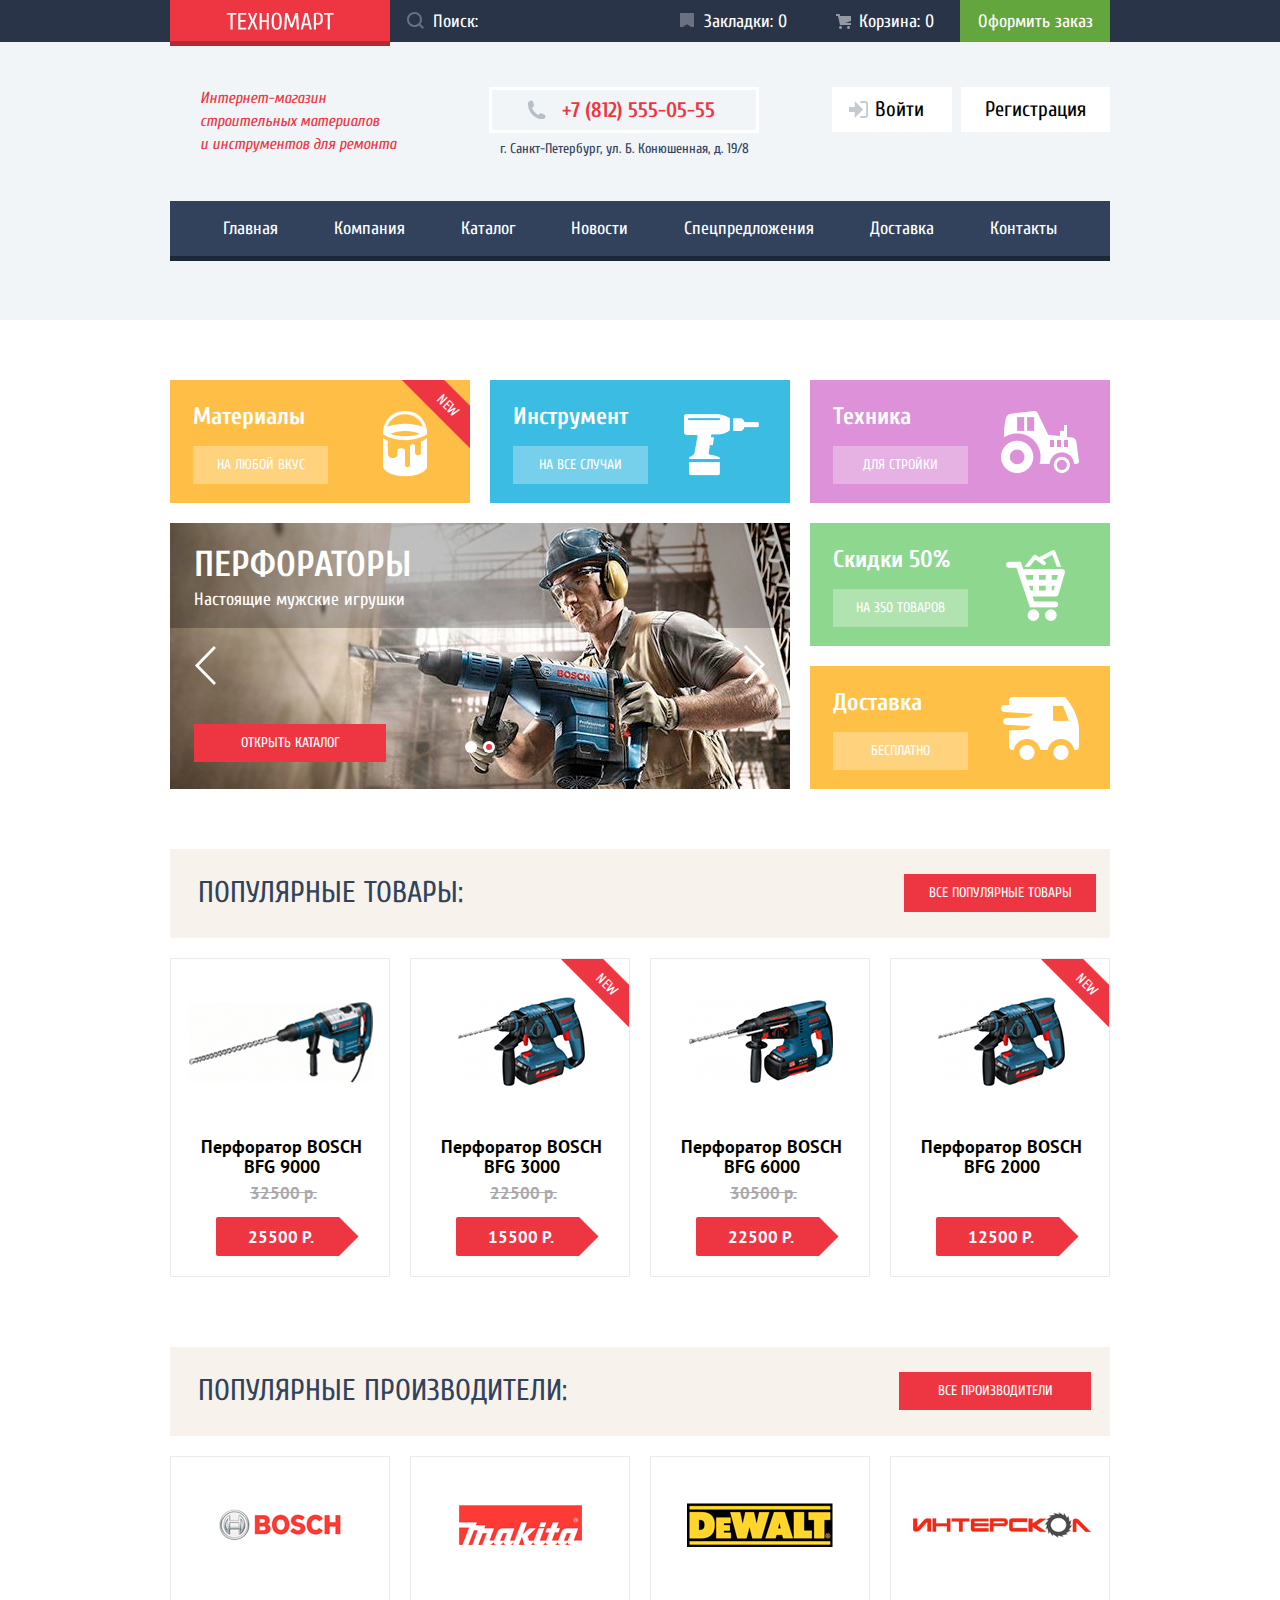
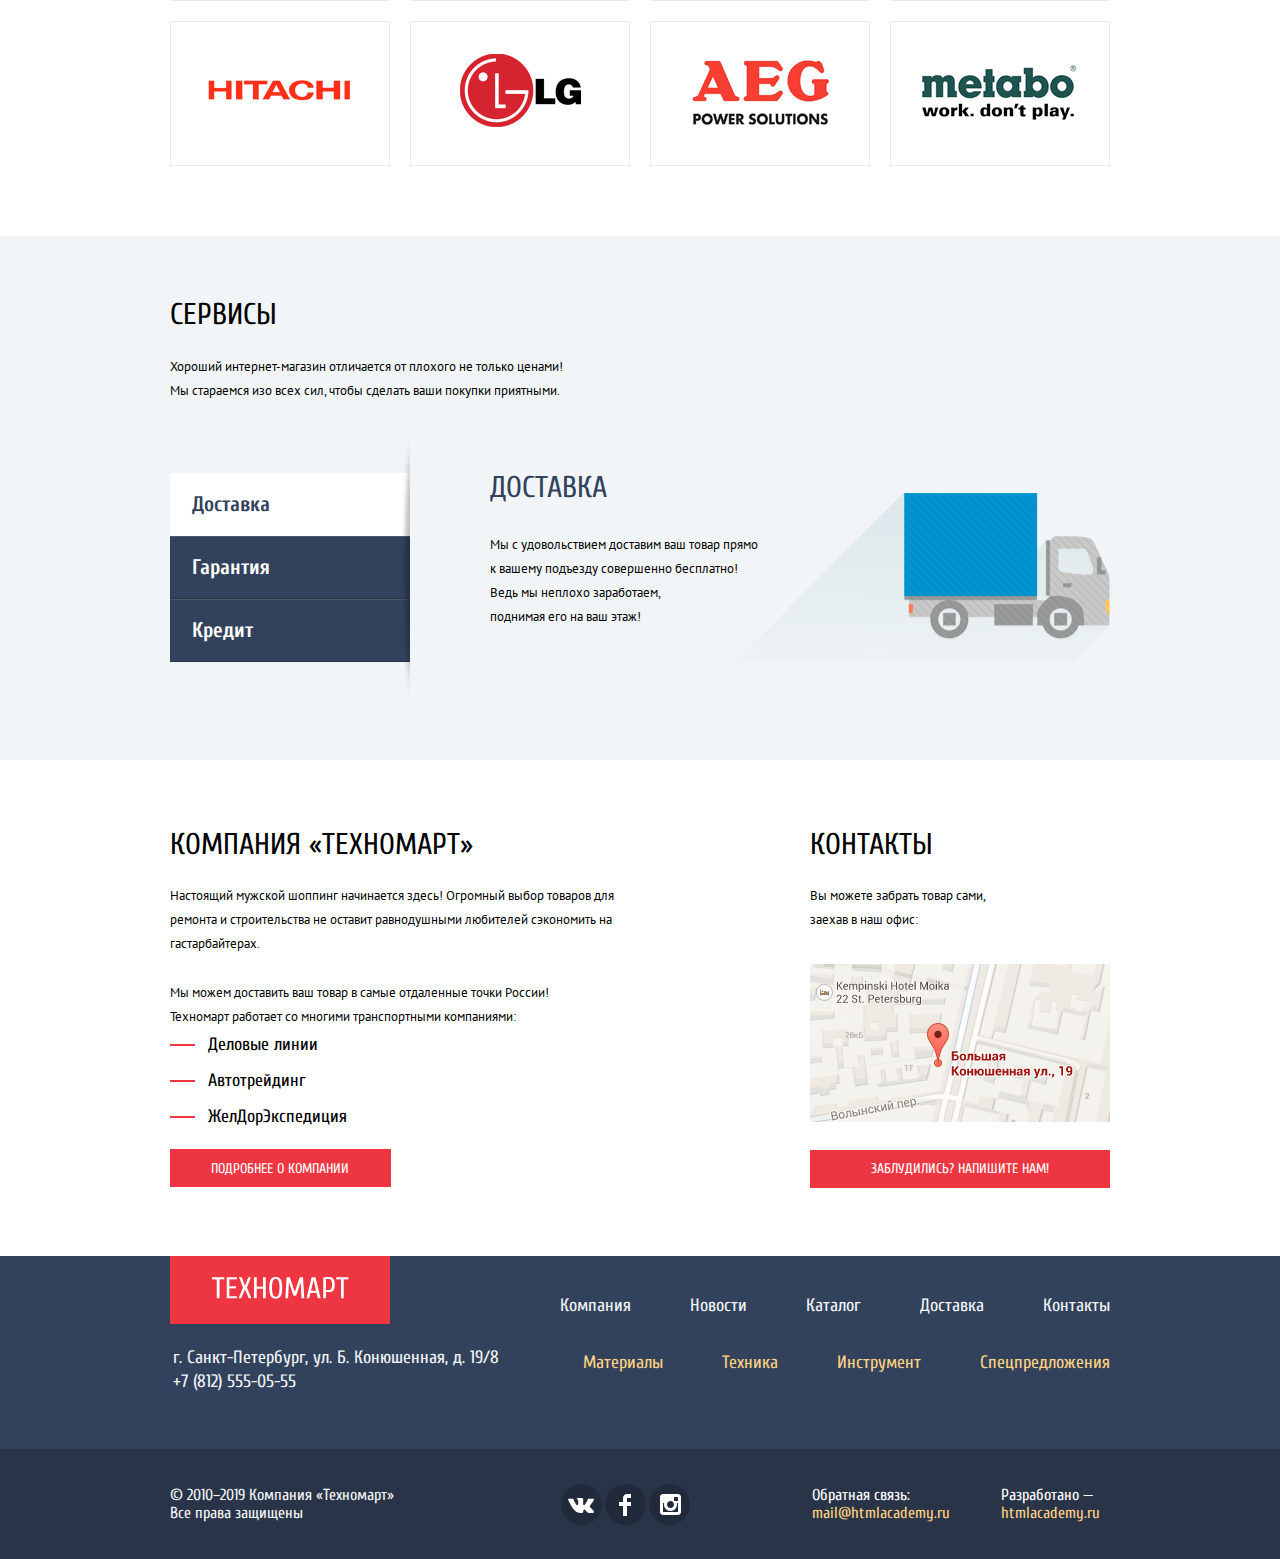
==== commit 136ca06c: ".." ====
--- a/index.html
+++ b/index.html
@@ -8,7 +8,7 @@
     href="https://fonts.googleapis.com/css2?family=Cuprum:ital,wght@0,400;0,700;1,400&family=PT+Sans:ital,wght@0,400;0,700;1,400">
   <link rel="stylesheet" href="css/normalize.css">
 
-  <link rel="stylesheet" href="css/style.min.css">
+  <link rel="stylesheet" href="css/style.css">
 </head>
 
 <body class="page-body">
@@ -108,8 +108,8 @@
         <a class="btn btn-red btn-catalog" href="catalog.html">Открыть каталог</a>
         <button type="button" aria-label="Предыдущий промо-блок" class="btn-back"></button>
         <button type="button" aria-label="Следующий промо-блок" class="btn-next"></button>
-        <button type="button" class="btn-radio-back active-btn-radio"></button>
-        <button type="button" class="btn-radio-next"></button>
+        <button type="button" class="btn-radio-back"></button>
+        <button type="button" class="btn-radio-next active-btn-radio"></button>
       </div>
     </section>
 
@@ -188,7 +188,7 @@
     </section>
 
     <section class="popular-manufacturers container">
-      <h2 class="main-caption">Популярные производители</h2>
+      <h2 class="main-caption">Популярные производители:</h2>
       <a class="btn btn-red" href="blank.html">Все производители</a>
 
       <ul class="popular-manufacturers-list">
@@ -389,17 +389,17 @@
     <h2 class="visually-hidden">Связь с нами</h2>
     <form class="mail-form" action="https://echo.htmlacademy.ru" method="post">
       <p class="p-username">
-        <label for="form-username">Ваше имя:</label>
+        <label for="form-username">Ваше имя: dfgsdfg sdfsdf gfdf df ddf</label>
         <input class="form-username" type="text" id="form-username" placeholder="Имя Фамилия" name="username">
       </p>
 
       <p class="p-usermail">
-        <label for="form-usermail">Ваш e-mail:</label>
+        <label for="form-usermail">Ваш e-mail:asd asdasd dasdas asdwdwdwdwd</label>
         <input class="form-usermail" type="email" id="form-usermail" placeholder="email@example.com" name="mail">
       </p>
 
       <p class="p-lettertext">
-        <label for="lettertext">Текст письма:</label>
+        <label for="lettertext">Текст письма: fdg fdh gf hgf h gfhf</label>
         <textarea class="lettertext" id="lettertext" placeholder="В свободной форме" name="lettertext"></textarea>
       </p>
       <p class="form-button">
--- a/css/style.css
+++ b/css/style.css
@@ -0,0 +1,2524 @@
+
+/* VARIABLES */
+
+:root {
+  --basic-grey: #32425C;
+  --basic-darkgrey: #293449;
+  --universal-grey: #C5C5C5;
+  --basic-red: #EE3643;
+  --basic-redlight: #F7F3EC;
+  --shop-nav-focus: #161d29;
+  --main-nav-focus: #1D2739;
+  --btn-green: #63A63E;
+  --btn-green-hover: #5FBB2D;
+  --btn-green-focus: #518534;
+  --btn-red-hover: #CA2C37;
+  --btn-red-focus: #BA2732;
+  --btn-grey-focus: rgb(50, 66, 92, 0.5);
+  --basic-white: #ffffff;
+  --white-op3: rgb(255, 255, 255, 0.3);
+  --white-op5: rgb(255, 255, 255, 0.5);
+  --basic-black: #000000;
+  --basic-black-op: rgba(0, 0, 0, 0.3);
+  --background-grey: #f1f5f7;
+  --special-yellow: #ffbf47;
+  --special-blue: #3bbce3;
+  --special-lilac: #dc91d8;
+  --special-green: #8ed78f;
+  --special-yellowlight: #ffc047;
+  --special-btn-hover: rgb(197, 197, 197, 0.3);
+  --special-btn-focus: rgb(169, 169, 169, 0.3);
+  --old-price: #a9a9a9;
+  --footer-nav2: #FFD180;
+  --footer-nav1-focus: rgb(241, 245, 247, 0.5);
+  --footer-nav2-focus: rgb(255, 209, 128, 0.5);
+  --page-border: #e5e5e5;
+  --product-border: #eaeaea;
+  --social-button: #212A3A;
+  --bar: #00CA74;
+  --filter-input: #b5b5b5;
+  --green-btn-border: #367315;
+  --logo-border: #B52933;
+  --logo-border-focus: #8D1E26;
+  --shadow: rgba(0, 0, 0, 0.15);
+  --services-border: rgba(141, 139, 139, 0.301);
+}
+
+/* GLOBAL */
+
+body {
+  min-width: 960px;
+  margin: 0;
+  padding: 0;
+  font-family: "Cuprum", Arial, sans-serif;
+  font-size: 18px;
+  line-height: 24px;
+  font-weight: normal;
+  color: var(--basic-grey)
+}
+
+a {
+  text-decoration: none;
+}
+
+img {
+  max-width: 100%;
+  height: auto;
+}
+
+.btn {
+  color: var(--basic-white);
+  font-size: 14px;
+  line-height: 18px;
+  text-transform: uppercase;
+  padding-top: 10px;
+  padding-bottom: 10px;
+}
+
+.btn-red {
+  display: block;
+  background-color: var(--basic-red);
+  width: 192px;
+  text-align: center;
+}
+
+.btn-red:hover {
+  background-color: var(--btn-red-hover);
+}
+
+.btn-red:focus {
+  background-color: var(--btn-red-focus);
+}
+
+.main-caption,
+.about-caption,
+.services-item-caption {
+  font-size: 30px;
+  line-height: 30px;
+  text-transform: uppercase;
+  font-weight: normal;
+
+}
+
+.about-caption {
+  color: var(--basic-black);
+}
+
+.products-caption {
+  font-family: "PT Sans", Arial, sans-serif;
+  font-weight: bold;
+  line-height: 20px;
+  color: var(--basic-black);
+  margin: 0;
+  margin-left: 18px;
+  margin-bottom: 7px;
+  width: 185px;
+}
+
+.container {
+  width: 940px;
+  margin: 0 auto;
+  padding: 0;
+}
+
+.clearfix::after {
+  content: "";
+  display: table;
+  clear: both;
+}
+
+.visually-hidden {
+  position: absolute;
+  width: 1px;
+  height: 1px;
+  margin: -1px;
+  border: 0;
+  padding: 0;
+  white-space: nowrap;
+  -webkit-clip-path: inset(100%);
+          clip-path: inset(100%);
+  clip: rect(0 0 0 0);
+  overflow: hidden;
+}
+
+/* GRID */
+
+.page {
+  height: 100%;
+}
+
+.page-body {
+  min-height: 100%;
+  display: -ms-grid;
+  display: grid;
+  -ms-grid-rows: -webkit-min-content 1fr -webkit-min-content;
+  -ms-grid-rows: min-content 1fr min-content;
+  grid-template-rows: -webkit-min-content 1fr -webkit-min-content;
+  grid-template-rows: min-content 1fr min-content;
+  -ms-flex-line-pack: start;
+      align-content: start;
+}
+
+/* HEADER TOP */
+
+.main-header-bottom .container {
+  display: -ms-grid;
+  display: grid;
+  -ms-grid-columns: 1fr 1fr 1fr;
+  grid-template-columns: 1fr 1fr 1fr;
+}
+
+.main-header-top {
+  background-color: var(--basic-darkgrey);
+  color: var(--basic-white);
+  height: 42px;
+}
+
+.main-header-top .container {
+  display: -webkit-box;
+  display: -ms-flexbox;
+  display: flex;
+}
+
+.main-header-logo {
+  text-align: center;
+  padding-left: 56px;
+  padding-right: 56px;
+  padding-top: 12px;
+  width: 108px;
+  height: 29px;
+  background-color: var(--basic-red);
+  border-bottom: 5px solid var(--logo-border);
+}
+
+.main-header-logo img {
+  width: 108px;
+  height: 18px;
+}
+
+.main-header-logo:hover {
+  background-color: var(--btn-red-hover);
+}
+
+.main-header-logo:focus {
+  background-color: var(--btn-red-focus);
+  border-bottom-color: var(--logo-border-focus);
+}
+
+.search {
+  position: relative;
+  height: 42px;
+  width: 270px;
+  color: var(--basic-white);
+  line-height: 24px;
+  padding: 0;
+  padding-left: 43px;
+  padding-right: 20px;
+  background: url(../img/icon-search.svg) no-repeat 17px 12px;
+  background-color: transparent;
+  border: none;
+  outline: none;
+}
+
+.search::-webkit-input-placeholder {
+  color: var(--basic-white);
+}
+
+.search::-moz-placeholder {
+  color: var(--basic-white);
+}
+
+.search:-ms-input-placeholder {
+  color: var(--basic-white);
+}
+
+.search::-ms-input-placeholder {
+  color: var(--basic-white);
+}
+
+.search::placeholder {
+  color: var(--basic-white);
+}
+
+.search:hover {
+  background: url(../img/icon-search1.svg) no-repeat 17px 12px;
+}
+
+.search:focus {
+  background: url(../img/icon-search-red.svg) no-repeat 17px 12px;
+  background-color: var(--basic-white);
+  color: var(--basic-black);
+}
+
+.shop-nav {
+  list-style: none;
+  padding: 0;
+  margin: 0;
+  display: -webkit-box;
+  display: -ms-flexbox;
+  display: flex;
+  height: 42px;
+}
+
+.shop-nav-item {
+  width: 150px;
+  text-align: center;
+  position: relative;
+}
+
+.bookmarks {
+  padding-left: 29px;
+  padding-right: 9px;
+}
+
+.bookmarks::before {
+  content: "";
+  position: absolute;
+  top: 13px;
+  left: 20px;
+  width: 14px;
+  height: 14px;
+  background: url(../img/icon-bookmark.svg) no-repeat 0 0;
+  opacity: 0.3;
+}
+
+.bookmarks:hover::before {
+  opacity: 1;
+}
+
+.cart-red .cart {
+  margin-left: 14px;
+  width: 100px;
+  padding-left: 25px;
+  padding-right: 12px;
+  background-color: var(--basic-red);
+}
+
+.cart {
+  padding-left: 30px;
+  padding-right: 8px;
+}
+
+.cart::before {
+  content: "";
+  position: absolute;
+  top: 14px;
+  left: 26px;
+  width: 15px;
+  height: 15px;
+  background: url(../img/icon-cart.svg) no-repeat 0 0;
+  opacity: 0.5;
+}
+
+.cart:hover::before {
+  opacity: 1;
+}
+
+.shop-nav-item a {
+  color: var(--basic-white);
+  height: 22px;
+  display: block;
+  padding-top: 10px;
+  padding-bottom: 10px;
+}
+
+.shop-nav-item .order-link {
+  padding-bottom: 10px;
+  background-color: var(--btn-green);
+}
+
+.shop-nav-item a:active,
+.shop-nav-item a:focus {
+  color: var(--white-op5);
+  background-color: var(--shop-nav-focus);
+}
+
+.order-link:hover,
+.shop-nav-item .order-link:focus {
+  background-color: var(--btn-green-hover);
+}
+
+.shop-nav-item .order-link:active {
+  opacity: 1;
+  color: var(--white-op5);
+  background-color: var(--btn-green);
+}
+
+
+
+/* HEADER BOTTOM */
+
+.main-header-bottom {
+  padding-top: 45px;
+  padding-bottom: 59px;
+  background-color: var(--background-grey);
+
+}
+
+.desc,
+.contacts-phone {
+  color: var(--basic-red);
+}
+
+.desc {
+  height: 71px;
+  font-size: 16px;
+  line-height: 23px;
+  font-style: italic;
+  margin: 0;
+  margin-left: 30px;
+}
+
+.address-content {
+  margin-left: 6px;
+  text-align: center;
+  width: 270px;
+}
+
+.phone-container {
+  padding: 5px 40px 5px 69px;
+  margin-bottom: 4px;
+  border: 3px solid var(--basic-white);
+  position: relative;
+}
+
+.contacts-phone {
+  font-size: 21px;
+  font-weight: bold;
+  line-height: 30px;
+}
+
+.contacts-phone::before {
+  content: "";
+  position: absolute;
+  top: 10px;
+  left: 35px;
+  width: 19px;
+  height: 19px;
+  background: url(../img/icon-phone.svg) no-repeat 0 0;
+}
+
+.main-header-bottom address {
+  color: var(--basic-grey);
+  font-size: 14px;
+  font-style: normal;
+}
+
+.user-nav {
+  text-align: right;
+  position: relative;
+
+}
+
+.login-link,
+.reg-link {
+  color: var(--basic-black);
+  background-color: var(--basic-white);
+  font-size: 21px;
+  line-height: 21px;
+  position: absolute;
+  top: 0;
+}
+
+.reg-link {
+  right: 0;
+  padding: 12px 24px;
+}
+
+.login-link {
+  display: block;
+  padding: 12px 28px 12px 43px;
+  display: block;
+  left: 35px;
+}
+
+.login-link::before {
+  content: "";
+  width: 20px;
+  height: 17px;
+  position: absolute;
+  background: url(../img/icon-login.svg) no-repeat 0 0;
+  left: 17px;
+  top: 14px;
+  opacity: 0.3;
+}
+
+.login-link:hover,
+.reg-link:hover,
+.login-link:focus,
+.reg-link:focus {
+  color: var(--basic-red);
+}
+
+.login-link:hover::before,
+.login-link:focus-within::before {
+  opacity: 1;
+}
+
+.login-link:active,
+.reg-link:active {
+  color: var(--basic-black-op);
+}
+
+.login-link:active::before,
+.reg-link:active::before {
+  opacity: 0.3;
+} 
+
+.main-nav {
+  -ms-grid-column: 1;
+      grid-column-start: 1;
+  -ms-grid-column-span: 3;
+  grid-column-end: 4;
+}
+
+.nav-list {
+  background-color: var(--basic-grey);
+  border-bottom: 5px solid var(--main-nav-focus);
+  list-style: none;
+  margin: 0;
+  margin-top: 40px;
+  padding: 0;
+  padding-left: 28px;
+  padding-right: 28px;
+  display: -webkit-box;
+  display: -ms-flexbox;
+  display: flex;
+  -ms-flex-wrap: wrap;
+      flex-wrap: wrap;
+  -webkit-box-pack: justify;
+      -ms-flex-pack: justify;
+          justify-content: space-between;
+}
+
+.nav-item {
+  text-align: center;
+}
+
+.nav-item a {
+  color: var(--basic-white);
+  display: block;
+  padding-top: 16px;
+  padding-bottom: 15px;
+  padding-left: 25px;
+  padding-right: 25px;
+}
+
+.nav-item:hover,
+.nav-item a:focus {
+  background-color: var(--basic-darkgrey);
+}
+
+.nav-item a:active {
+  background-color: var(--main-nav-focus);
+  color: var(--white-op5);
+}
+
+.username {
+  font-size: 21px;
+  line-height: 21px;
+  background-color: var(--basic-white);
+  color: var(--basic-black);
+  display: inline-block;
+  margin: 0;
+  text-align: center;
+  vertical-align: middle;
+  padding-top: 11px;
+  width: 300px;
+  height: 34px;
+}
+
+.account-icon {
+  color: var(--basic-black);
+}
+
+.account-icon::after {
+  content: "";
+  position: absolute;
+  width: 20px;
+  height: 18px;
+  background: url(../img/icon-user.svg) no-repeat 0 0;
+  opacity: 0.3;
+  left: 30px;
+  top: 13px;
+}
+
+.logout-icon {
+  content: "";
+  position: absolute;
+  width: 20px;
+  height: 17px;
+  background: url(../img/icon-login.svg) no-repeat 0 0;
+  opacity: 0.3;
+  right: 14px;
+  top: 14px;
+}
+
+.account-icon:hover::after,
+.logout-icon:hover,
+.account-icon:focus::after,
+.logout-icon:focus {
+  opacity: 1;
+}
+
+.account-icon:active::after,
+.logout-icon:active,
+.account-icon:active::after,
+.logout-icon:active {
+  opacity: 0.3;
+}
+
+.username a:active,
+.my-orders:focus,
+.account:focus {
+  color: var(--universal-grey);
+}
+
+.my-orders,
+.account {
+  font-size: 16px;
+  line-height: 18px;
+  color: var(--basic-grey);
+  margin-top: 7px;
+}
+
+.account {
+  float: right;
+  margin-right: 45px;
+}
+
+.my-orders {
+  float: left;
+  margin-left: 58px;
+  position: relative;
+}
+
+.my-orders::after {
+  content: "";
+  width: 4px;
+  height: 4px;
+  border-radius: 50%;
+  position: absolute;
+  right: -20px;
+  top: 7px;
+  background-color: var(--basic-grey);
+}
+
+.my-orders:hover,
+.account:hover {
+  color: var(--basic-red);
+}
+
+.my-orders:focus,
+.account:focus {
+  color: var(--universal-grey);
+}
+
+/* PROMO */
+
+.promo {
+  display: -ms-grid;
+  display: grid;
+  -ms-grid-columns: 1fr 20px 1fr 20px 1fr;
+  grid-template-columns: 1fr 1fr 1fr;
+  grid-gap: 20px 20px;
+  padding-top: 60px;
+  padding-bottom: 60px;
+}
+
+.promo h1,
+.promo h2 {
+  -ms-grid-column: 1;
+  -ms-grid-column-span: 3;
+  grid-column: 1/4;
+}
+
+.promo-item h3 {
+  font-size: 24px;
+  font-weight: bold;
+  line-height: 30px;
+  color: var(--basic-white);
+  margin-top: 22px;
+  margin-bottom: 14px;
+}
+
+.promo-item {
+  height: 123px;
+  padding-left: 23px;
+  vertical-align: middle;
+}
+
+.materials {
+  background-color: var(--special-yellow);
+  position: relative;
+}
+
+.materials::after {
+  content: "";
+  width: 44px;
+  height: 66px;
+  position: absolute;
+  top: 31px;
+  right: 43px;
+  background: url(../img/materials.png);
+}
+
+.instruments {
+  background-color: var(--special-blue);
+  position: relative;
+}
+
+.instruments::after {
+  content: "";
+  width: 75px;
+  height: 62px;
+  position: absolute;
+  top: 34px;
+  right: 31px;
+  background: url(../img/insruments.png);
+}
+
+.technics {
+  background-color: var(--special-lilac);
+  position: relative;
+}
+
+.technics::after {
+  content: "";
+  width: 78px;
+  height: 62px;
+  position: absolute;
+  top: 31px;
+  right: 31px;
+  background: url(../img/technic.png);
+}
+
+.sale {
+  background-color: var(--special-green);
+  position: relative;
+}
+
+.sale::after {
+  content: "";
+  width: 59px;
+  height: 72px;
+  position: absolute;
+  top: 26px;
+  right: 45px;
+  background: url(../img/sale.png);
+}
+
+.delivery {
+  background-color: var(--special-yellowlight);
+  position: relative;
+}
+
+.delivery::after {
+  content: "";
+  width: 78px;
+  height: 63px;
+  position: absolute;
+  top: 31px;
+  right: 31px;
+  background: url(../img/delivery.png);
+}
+
+.btn-promo {
+  display: block;
+  text-align: center;
+  width: 135px;
+  color: var(--basic-white);
+  background-color: var(--white-op3);
+  margin-bottom: 21px;
+}
+
+.btn-promo:hover {
+  background-color: var(--special-btn-hover);
+}
+
+.btn-promo:focus {
+  background-color: var(--special-btn-focus);
+}
+
+.promo-slider {
+  position: relative;
+  -ms-grid-column: 1;
+  -ms-grid-column-span: 2;
+  grid-column: 1/3;
+  -ms-grid-row: 2;
+  -ms-grid-row-span: 2;
+  grid-row: 2/4;
+}
+
+.main-product-item {
+  background-color: var(--basic-grey);
+  color: var(--basic-white);
+  min-height: 242px;
+  min-width: 596px;
+  padding-left: 24px;
+  padding-top: 24px;
+}
+
+.item-1 {
+  background-image: url(../img/perforator.jpg);
+  background-repeat: no-repeat;
+  background-size: cover;
+}
+
+.item-2 {
+  display: none;
+  background-image: url(../img/drel.jpg);
+  background-repeat: no-repeat;
+  background-size: cover;
+}
+
+.main-product-item h3 {
+  text-transform: uppercase;
+  font-size: 36px;
+  font-weight: bold;
+  line-height: 36px;
+  margin: 0;
+}
+
+.main-product-item p {
+  margin: 0;
+  margin-top: 5px;
+}
+
+.btn-catalog {
+  position: absolute;
+  bottom: 27px;
+  left: 24px;
+}
+
+.btn-back {
+  border: none;
+  position: absolute;
+  width: 22px;
+  height: 40px;
+  top: 122px;
+  left: 24px;
+  background: url(../img/icon-left.svg) no-repeat 0 0;
+  cursor: pointer;
+}
+
+.btn-next {
+  border: none;
+  position: absolute;
+  width: 22px;
+  height: 40px;
+  top: 122px;
+  right: 24px;
+  background: url(../img/icon-left.svg) no-repeat 0 0;
+  -webkit-transform: rotate(180deg);
+      -ms-transform: rotate(180deg);
+          transform: rotate(180deg);
+  cursor: pointer;
+}
+
+.btn-radio-back {
+  border: none;
+  position: absolute;
+  width: 10px;
+  height: 12px;
+  cursor: pointer;
+  background-color: var(--basic-white);
+  border-radius: 50%;
+  bottom: 36px;
+  left: 295px;
+}
+
+.btn-radio-next {
+  border: none;
+  position: absolute;
+  width: 10px;
+  height: 12px;
+  cursor: pointer;
+  background-color: var(--basic-white);
+  border-radius: 50%;
+  bottom: 36px;
+  right: 295px;
+}
+
+.active-btn-radio {
+  background-image: url(../img/btn-active.svg);
+  background-repeat: no-repeat;
+  background-position: 50% 50%;
+}
+
+/* PRODUCTS */
+
+.popular-products {
+  position: relative;
+  padding-bottom: 70px;
+}
+
+.popular-products .btn-red {
+  position: absolute;
+  right: 14px;
+  top: 25px;
+}
+
+.main-caption {
+  background-color: var(--basic-redlight);
+  height: max-content;
+  padding: 29px 240px 30px 28px;
+  margin: 0;
+  margin-bottom: 20px;
+}
+
+.products {
+  display: -ms-grid;
+  display: grid;
+  -ms-grid-columns: 1fr 3fr;
+  grid-template-columns: 1fr 3fr;
+  padding-bottom: 57px;
+}
+
+.products h2 {
+  margin-top: 20px;
+  margin-bottom: 20px;
+  background-color: var(--background-grey);
+  -ms-grid-column: 1;
+  -ms-grid-column-span: 2;
+  grid-column: 1/3;
+  font-size: 30px;
+  line-height: 30px;
+  font-weight: normal;
+  text-transform: uppercase;
+  padding: 30px;
+}
+
+.products-list,
+.pop-products-list {
+  list-style: none;
+  display: -webkit-box;
+  display: -ms-flexbox;
+  display: flex;
+  -ms-flex-wrap: wrap;
+      flex-wrap: wrap;
+  -webkit-box-pack: justify;
+      -ms-flex-pack: justify;
+          justify-content: space-between;
+  margin: 0;
+  padding: 0;
+  gap: 18px 20px;
+}
+
+.catalog-item-image {
+  width: 220px;
+  height: 165px;
+  margin: 0;
+  -o-object-fit: contain;
+     object-fit: contain;
+  display: -webkit-box;
+  display: -ms-flexbox;
+  display: flex;
+  -webkit-box-pack: center;
+      -ms-flex-pack: center;
+          justify-content: center;
+}
+
+.catalog-item-image img {
+  margin: auto 0;
+}
+
+.pop-products-item:hover img,
+.pop-products-item:focus-within img,
+.products-item:hover img ,
+.products-item:focus-within img{
+  display: none;
+}
+
+.pop-products-item:hover .btn-buy,
+.pop-products-item:hover .btn-save,
+.pop-products-item:focus-within .btn-buy,
+.pop-products-item:focus-within .btn-save,
+.products-item:hover .btn-buy,
+.products-item:hover .btn-save,
+.products-item:focus-within .btn-buy,
+.products-item:focus-within .btn-save  {
+  display: block;
+}
+
+.products-list {
+  -ms-grid-column: 2;
+  -ms-grid-column-span: 1;
+  grid-column: 2/3;
+  margin-top: 28px;
+  margin-left: 5px;
+}
+
+.products-item,
+.pop-products-item {
+  font-family: "PT Sans", Arial, sans-serif;
+  line-height: 20px;
+  font-weight: bold;
+  position: relative;
+  border: 1px solid var(--product-border);
+  width: 218px;
+  display: flex;
+  flex-wrap: wrap;
+}
+
+.new {
+  overflow: hidden;
+}
+
+.new::before {
+  font-family: "Cuprum", Arial, sans-serif;
+  content: "new";
+  text-align: center;
+  width: 100px;
+  height: 20px;
+  padding-top: 7px;
+  padding-bottom: 3px;
+  font-size: 14px;
+  line-height: 18px;
+  font-weight: normal;
+  color: var(--basic-white);
+  text-transform: uppercase;
+  background-color: var(--basic-red);
+  position: absolute;
+  -webkit-transform: rotate(45deg);
+      -ms-transform: rotate(45deg);
+          transform: rotate(45deg);
+  right: -28px;
+  top: 10px;
+}
+
+.pop-products-item:hover,
+.products-item:hover {
+  -webkit-box-shadow: 0px 4px 20px var(--shadow);
+          box-shadow: 0px 4px 20px var(--shadow);
+}
+
+.pop-products-item p,
+.products-item p {
+  margin: 0;
+}
+
+.pop-products-item a,
+.products-item a {
+  display: -webkit-box;
+  display: -ms-flexbox;
+  display: flex;
+  -webkit-box-orient: vertical;
+  -webkit-box-direction: normal;
+      -ms-flex-direction: column;
+          flex-direction: column;
+}
+
+.products-caption {
+  font-size: 18px;
+  order: 1;
+  text-align: center;
+  margin-top: 13px;
+}
+
+.price,
+.old-price {
+  font-size: 17px;
+  line-height: 18px;
+  display: -webkit-box;
+  display: -ms-flexbox;
+  display: flex;
+  width: 75px;
+  -webkit-box-pack: center;
+      -ms-flex-pack: center;
+          justify-content: center;
+  margin-left: 45px;
+}
+
+.old-price {
+  color: var(--old-price);
+  -webkit-text-decoration-line: line-through;
+          text-decoration-line: line-through;
+  margin-left: 75px;
+  margin-bottom: 74px;
+}
+
+.price {
+  position: absolute;
+  text-align: center;
+  background-color: var(--basic-red);
+  color: var(--basic-white);
+  width: 130px;
+  height: 19px;
+  bottom: 20px;
+  margin-left: 45px;
+  padding-right: 13px;
+  border-radius: 2px;
+}
+
+.price::before {
+  content: "";
+  position: absolute;
+  right: 0;
+  bottom: 0;
+  border: 10px solid transparent;
+  border-right: 10px solid var(--basic-white);
+  border-bottom: 10px solid var(--basic-white);
+}
+
+.price::after {
+  content: "";
+  position: absolute;
+  right: 0;
+  top: 0;
+  border: 10px solid transparent;
+  border-top: 10px solid var(--basic-white);
+  border-right: 10px solid var(--basic-white);
+}
+
+.products-item .btn-buy,
+.products-item .btn-save,
+.pop-products-item .btn-buy,
+.pop-products-item .btn-save {
+  display: none;
+  font-family: "Cuprum", Arial, sans-serif;
+  font-style: normal;
+  font-weight: normal;
+  text-align: center;
+  border-radius: 3px;
+}
+
+.buttons-shop {
+  position: absolute;
+  top: 38px;
+  left: 41px;
+}
+
+.btn-buy {
+  background-color: var(--btn-green);
+  color: var(--basic-white);
+  width: 42px;
+  height: -webkit-min-content;
+  height: -moz-min-content;
+  height: min-content; 
+  padding-bottom: 7px;
+  padding-left: 53px;
+  padding-right: 40px;
+  margin-bottom: 10px;
+  border-bottom: 3px solid var(--green-btn-border);
+}
+
+.btn-buy::before {
+  content: "";
+  width: 15px;
+  height: 15px;
+  position: absolute;
+  background: url(../img/icon-cart.svg) no-repeat 0 0;
+  left: 30px;
+  opacity: 0.3;
+}
+
+.btn-buy:hover {
+  background-color: var(--btn-green-hover);
+  color: var(--basic-white);
+}
+
+.btn-buy:focus {
+  background-color: var(--btn-green-focus);
+  color: var(--basic-white);
+}
+
+.btn-save {
+  background-color: var(--basic-white);
+  color: var(--basic-grey);
+  border: 3px solid var(--btn-green);
+  width: 129px;
+  height: -webkit-max-content;
+  height: -moz-max-content;
+  height: max-content;
+  padding-top: 7px;
+  padding-bottom: 7px;
+}
+
+.btn-save:hover {
+  background-color: var(--basic-white);
+  border-color: var(--basic-grey);
+}
+
+.btn-save:focus {
+  opacity: 0.5;
+}
+
+/* BREADCRUMBS */
+
+.breadcrumbs {
+  padding-top: 21px;
+  font-family: "PT Sans", Arial, sans-serif;
+  font-size: 13px;
+  line-height: 18px;
+  text-transform: uppercase;
+}
+
+.breadcrumbs-list {
+  list-style: none;
+  display: -webkit-box;
+  display: -ms-flexbox;
+  display: flex;
+  padding: 0;
+  margin: 0;
+}
+
+.breadcrumbs-item {
+  margin-right: 40px;
+  position: relative;
+}
+
+.breadcrumbs-item:not(:last-of-type)::before {
+  content: "";
+  position: absolute;
+  right: -23px;
+  top: 11px;
+  width: 7px;
+  height: 1px;
+  background-color: var(--universal-grey);
+  -webkit-transform: rotate(-45deg);
+      -ms-transform: rotate(-45deg);
+          transform: rotate(-45deg);
+}
+
+.breadcrumbs-item:not(:last-of-type)::after {
+  content: "";
+  position: absolute;
+  top: 7px;
+  right: -23px;
+  width: 7px;
+  height: 1px;
+  background-color: var(--universal-grey);
+  -webkit-transform: rotate(45deg);
+      -ms-transform: rotate(45deg);
+          transform: rotate(45deg);
+}
+
+.breadcrumbs a {
+  color: var(--basic-black);
+}
+
+.main-page {
+  content: "";
+  display: block;
+  width: 14px;
+  height: 12px;
+  background: url(../img/icon-home.png) no-repeat 0 0;
+}
+
+.pages-list {
+  list-style: none;
+  -ms-grid-column: 2;
+  -ms-grid-column-span: 1;
+  grid-column: 2/3;
+  display: -webkit-box;
+  display: -ms-flexbox;
+  display: flex;
+  margin: 0;
+  padding: 0;
+  padding-left: 5px;
+  margin-top: 47px;
+}
+
+.pages-item {
+  margin-right: 10px;
+  min-width: 38px;
+  min-height: 38px;
+}
+
+.pages-item a {
+  font-family: "PT Sans", Arial, sans-serif;
+  font-weight: normal;
+  font-size: 13px;
+  line-height: 18px;
+  text-transform: uppercase;
+  color: var(--basic-black);
+  border: 1px solid var(--page-border);
+  -webkit-box-sizing: border-box;
+          box-sizing: border-box;
+  border-radius: 2px;
+  display: block;
+  padding: 7px 10px 9px 15px;
+}
+
+.active-page a {
+  border-color: var(--basic-red);
+  background-color: var(--basic-red);
+  color: var(--basic-white);
+}
+
+.pages-item .next {
+  padding: 7px 32px 9px 30px;
+}
+
+.pages-item a:hover {
+  color: var(--basic-black);
+  border: 1px solid var(--universal-grey);
+  -webkit-box-sizing: border-box;
+          box-sizing: border-box;
+  border-radius: 2px;
+}
+
+.pages-item a:focus {
+  color: var(--basic-black);
+  border: 1px solid var(--basic-red);
+  -webkit-box-sizing: border-box;
+          box-sizing: border-box;
+  border-radius: 2px;
+}
+
+.active-page a:hover {
+  border-color: var(--basic-red);
+  background-color: var(--basic-red);
+  color: var(--basic-white);
+}
+
+/* SORTING */
+
+.filter,
+.sorting {
+  font-family: "PT Sans", Arial, sans-serif;
+  font-size: 13px;
+  line-height: 18px;
+  text-transform: uppercase;
+  color: var(--basic-black);
+}
+
+.filter h3,
+.sorting h3 {
+  margin: 0;
+  padding-top: 10px;
+  padding-left: 18px;
+  font-size: 13px;
+  font-weight: normal;
+  line-height: 18px;
+  background-color: var(--basic-redlight);
+  border-radius: 3px;
+}
+
+.filter {
+  -ms-grid-row: 2;
+  -ms-grid-row-span: 2;
+  grid-row: 2/4;
+  width: 220px;
+  color: var(--basic-black);
+}
+
+.filter-caption {
+  height: max-content;
+  padding-bottom: 10px;
+}
+
+.range-filter {
+  width: 220px;
+  margin-top: 11px;
+  margin-bottom: 25px;
+}
+
+.range-controls {
+  position: relative;
+  height: 41px;
+  background-color: var(--basic-redlight);
+  border-radius: 5px;
+  margin-bottom: 9px;
+  padding-top: 39px;
+  padding-right: 20px;
+  padding-left: 20px;
+}
+
+.range-controls .scale {
+  height: 2px;
+  background: var(--universal-grey)
+}
+
+.range-controls .bar {
+  width: 70%;
+  height: 2px;
+  background: var(--bar);
+}
+
+.range-controls .toggle {
+  position: absolute;
+  top: 31px;
+  left: 0;
+  width: 4px;
+  height: 4px;
+  padding: 0;
+  border: 8px solid var(--basic-white);
+  background-color: var(--old-price);
+  border-radius: 50%;
+  -webkit-box-shadow: 0 2px 1px 0 var(--basic-black-op);
+          box-shadow: 0 2px 1px 0 var(--basic-black-op);
+  cursor: pointer;
+}
+
+.range-controls .toggle-min {
+  left: 18px;
+}
+
+.range-controls .toggle-max {
+  left: 140px;
+}
+
+.price-controls {
+  display: -webkit-box;
+  display: -ms-flexbox;
+  display: flex;
+  -webkit-box-pack: justify;
+      -ms-flex-pack: justify;
+          justify-content: space-between;
+}
+
+.price-controls input {
+  font-family: "PT Sans", Arial, sans-serif;
+  font-style: normal;
+  font-weight: normal;
+  font-size: 17px;
+  line-height: 18px;
+  text-transform: uppercase;
+  width: 63px;
+  padding: 10px;
+  text-align: center;
+  border: none;
+  background-color: var(--basic-redlight);
+  border-radius: 3px;
+  padding-left: 23px;
+}
+
+.price-controls .min-price {
+  position: relative;
+}
+
+.price-controls .min-price::after {
+  content: "";
+  position: absolute;
+  width: 9px;
+  height: 1px;
+  background-color: var(--basic-black);
+  right: -19px;
+  top: 21px;
+}
+
+.filter ul {
+  list-style: none;
+  margin: 0;
+  margin-top: 15px;
+  margin-bottom: 10px;
+  padding: 0;
+}
+
+.filter-form fieldset {
+  padding: 0;
+  margin: 0;
+  border: none;
+  border-bottom: 1px solid var(--universal-grey);
+}
+
+.filter-form fieldset:last-of-type {
+  border-bottom: none;
+}
+
+.filter-form legend {
+  font-family: "PT Sans", Arial, sans-serif;
+  font-style: normal;
+  font-weight: bold;
+  font-size: 17px;
+  line-height: 30px;
+  text-transform: uppercase;
+  color: var(--basic-black);
+}
+
+.legend-cap1 {
+  padding-top: 15px;
+}
+
+.legend-cap2 {
+  padding-top: 17px;
+}
+
+.legend-cap3 {
+  padding-top: 16px;
+  margin-bottom: 9px;
+}
+
+.filter-option {
+  font-size: 15px;
+  line-height: 19px;
+  padding-left: 35px;
+}
+
+.filter-checkbox {
+  padding-bottom: 19px;
+}
+
+.filter-radio {
+  margin-bottom: 18px;
+}
+
+
+.filter-option label {
+  position: relative;
+  display: block;
+  cursor: pointer;
+  -webkit-user-select: none;
+     -moz-user-select: none;
+      -ms-user-select: none;
+          user-select: none;
+  padding-top: 2px;
+}
+
+.filter-input-checkbox:hover+label,
+.filter-input-checkbox:focus+label {
+  color: var(--basic-black);
+}
+
+.filter-input-checkbox+label::before {
+  content: "";
+  position: absolute;
+  width: 19px;
+  height: 19px;
+  top: 0;
+  left: -35px;
+  border: 2px solid var(--universal-grey);
+  border-radius: 3px;
+}
+
+.filter-input-checkbox:checked+label::after {
+  content: "";
+  position: absolute;
+  width: 22px;
+  height: 17px;
+  left: -31px;
+  bottom: 2px;
+  background: url(../img/sshape.png) no-repeat 0 0;
+}
+
+.filter-input-checkbox+label:hover::before,
+.filter-input-radio+label:hover::before {
+  border-color: var(--filter-input);
+}
+
+.filter-input-checkbox:focus+label::before,
+.filter-input-radio:focus+label::before {
+  border-color: var(--filter-input);
+}
+
+.filter-input-checkbox:disabled+label,
+.filter-input-radio:disabled+label {
+  opacity: 0.3;
+}
+
+.filter-input-radio+label::before {
+  content: "";
+  position: absolute;
+  left: -34px;
+  top: -1px;
+  width: 16px;
+  height: 16px;
+  border: 4px solid var(--universal-grey);
+  border-radius: 50%;
+}
+
+.filter-input-radio:checked+label::after {
+  content: "";
+  position: absolute;
+  left: -27px;
+  top: 6px;
+  width: 10px;
+  height: 10px;
+  background-color: var(--universal-grey);
+  border-radius: 50%;
+}
+
+.btn-filter {
+  margin-top: 21px;
+  border: 1px solid var(--page-border);
+  background: none;
+  font-size: 13px;
+  color: var(--basic-black);
+  padding: 9px 79px;
+  cursor: pointer;
+}
+
+.btn-filter:hover {
+  border-color: var(--universal-grey);
+}
+
+.btn-filter:focus {
+  border-color: var(--basic-red);
+}
+
+.sorting {
+  margin-left: 7px;
+  height: -webkit-max-content;
+  height: -moz-max-content;
+  height: max-content;
+  padding-bottom: 10px;
+  display: -webkit-box;
+  display: -ms-flexbox;
+  display: flex;
+  -webkit-box-pack: justify;
+      -ms-flex-pack: justify;
+          justify-content: space-between;
+  position: relative;
+  background-color: var(--basic-redlight);
+  border-radius: 3px;
+}
+
+.sorting h3 {
+  width: 150px;
+}
+
+.sorting-list {
+  list-style: none;
+  color: var(--basic-black);
+  display: -webkit-box;
+  display: -ms-flexbox;
+  display: flex;
+  -ms-flex-wrap: wrap;
+      flex-wrap: wrap;
+  -webkit-box-pack: justify;
+      -ms-flex-pack: justify;
+          justify-content: space-between;
+  justify-items: flex-start;
+  padding: 0;
+  margin: 0;
+  margin-right: 106px;
+  margin-top: 9px;
+}
+
+.sorting-list-item {
+  margin-left: 65px;
+}
+
+.sorting-list-item:nth-child(1) {
+  margin-right: 5px;
+}
+
+.sorting-list-item a {
+  color: var(--basic-black-op);
+  border-bottom: 1px dashed var(--basic-red);
+}
+
+.sorting-list-item a:hover {
+  color: var(--basic-black);
+  border-bottom: 1px solid var(--basic-red);
+}
+
+.sorting-list-item a:focus {
+  color: var(--basic-red);
+  border-bottom: none;
+}
+
+.active-sort a {
+  color: var(--basic-red);
+  border: none;
+}
+
+.active-sort a:hover,
+.active-sort a:focus {
+  color: var(--basic-red);
+  border: none;
+}
+
+.price-more {
+  cursor: pointer;
+  background-color: transparent;
+  position: absolute;
+  right: 49px;
+  top: 12px;
+}
+
+.price-less {
+  cursor: pointer;
+  background-color: transparent;
+  position: absolute;
+  -webkit-transform: rotate(180deg);
+      -ms-transform: rotate(180deg);
+          transform: rotate(180deg);
+  top: 11px;
+  right: 17px;
+}
+
+.price-more:hover path,
+.price-less:hover path,
+.price-more:focus path,
+.price-less:focus path {
+  fill: var(--basic-black);
+}
+
+.price-more:active path,
+.price-less:active path {
+  fill: var(--basic-red);
+}
+
+.active-price path{
+  fill: var(--basic-red);
+}
+
+.active-price:hover path,
+.active-price:active path,
+.active-price:focus path {
+  fill: var(--basic-red);
+}
+
+/* POPULAR MANUFACT */
+
+.popular-manufacturers {
+  position: relative;
+  padding-bottom: 70px;
+}
+
+.popular-manufacturers .btn-red {
+  position: absolute;
+  right: 19px;
+  top: 25px;
+}
+
+.popular-manufacturers-list {
+  list-style: none;
+  display: -webkit-box;
+  display: -ms-flexbox;
+  display: flex;
+  -ms-flex-wrap: wrap;
+      flex-wrap: wrap;
+  gap: 20px;
+  margin: 0;
+  padding: 0;
+}
+
+.popular-manufacturer {
+  border: 1px solid var(--product-border);
+  -webkit-box-sizing: border-box;
+          box-sizing: border-box;
+  width: 220px;
+  height: 145px;
+  display: -webkit-box;
+  display: -ms-flexbox;
+  display: flex;
+  -webkit-box-pack: center;
+      -ms-flex-pack: center;
+          justify-content: center;
+  -webkit-box-align: center;
+      -ms-flex-align: center;
+          align-items: center;
+}
+
+.popular-manufacturer:nth-child(4n+4) {
+  margin-right: 0;
+}
+
+.popular-manufacturer:hover {
+  -webkit-box-shadow: 0px 4px 20px var(--shadow);
+          box-shadow: 0px 4px 20px var(--shadow);
+}
+
+.popular-manufacturer:active {
+  opacity: 0.3;
+}
+
+/* SERVICES */
+
+.services-grid {
+  display: -ms-grid;
+  display: grid;
+  -ms-grid-columns: 1fr 2fr;
+  grid-template-columns: 1fr 2fr;
+}
+
+.about-caption {
+  margin: 0;
+}
+
+.services,
+.company,
+.contacts,
+.about-perf {
+  color: var(--basic-black);
+  font-size: 13px;
+}
+
+.services p,
+.company p,
+.contacts p {
+  font-family: "PT Sans", Arial, sans-serif;
+  margin: 0;
+}
+
+.services .services-desc {
+  width: 400px;
+  margin-top: 25px;
+  margin-bottom: 70px;
+}
+
+.services {
+  background-color: var(--background-grey);
+  padding-top: 64px;
+  padding-bottom: 98px;
+}
+
+.services-list {
+  list-style: none;
+  width: 240px;
+  margin: 0;
+  padding: 0;
+  position: relative;
+}
+
+.services-list::before {
+  content: "";
+  position: absolute;
+  right: 0;
+  top: -45px;
+  width: 10px;
+  height: 279px;
+  background-image: url(../img/oobject.png);
+}
+
+.services-item  {
+  -webkit-box-sizing: content-box;
+          box-sizing: content-box;
+  padding: 15px 0 16px 22px;
+  font-weight: bold;
+  font-size: 21px;
+  line-height: 30px;
+  background-color: var(--basic-grey);
+  display: block;
+  height: -webkit-max-content;
+  height: -moz-max-content;
+  height: max-content;
+  color: var(--basic-white);
+  border-bottom: 1px solid var(--basic-darkgrey);
+  border-top: 1px solid var(--services-border);
+}
+
+.services-item:hover,
+.services-item:focus {
+  background-color: var(--basic-darkgrey);
+  border-color: transparent;
+}
+
+.services-item-current,
+.services-item-current:hover,
+.services-item-current:active,
+.services-item-current:focus {
+  border-color: transparent;
+  color: var(--basic-grey);
+  background-color: var(--basic-white);
+}
+
+.services-item-caption {
+  color: var(--basic-grey);
+  margin: 0;
+  margin-bottom: 30px;
+}
+
+.service-delivery,
+.service-guarantee,
+.service-credit {
+  margin-left: 7px;
+}
+
+.service-delivery p,
+.service-guarantee p,
+.service-credit p {
+  width: 335px;
+}
+
+.service-delivery {
+  background-color: var(--background-grey);
+  background: url(../img/llayer131.png) no-repeat;
+  background-position: 100% -28%;
+}
+
+.service-guarantee {
+  background-color: var(--background-grey);
+  background: url(../img/llayer130.png) no-repeat;
+  background-position: 100% 0%;
+  display: none;
+}
+
+.service-credit {
+  background-color: var(--background-grey);
+  background: url(../img/llayer119.png) no-repeat;
+  background-position: 100% 0%;
+  display: none;
+}
+
+.service-credit .btn-red {
+  border-radius: 3px;
+  margin-top: 25px;
+}
+
+/* COMPANY */
+
+
+.about-grid {
+  display: -ms-grid;
+  display: grid;
+  padding-top: 70px;
+  padding-bottom: 68px;
+  -ms-grid-columns: 2fr 1fr;
+  grid-template-columns: 2fr 1fr;
+}
+
+.about-caption {
+  margin-bottom: 24px;
+}
+
+.company {
+  width: 460px;
+}
+
+.company p:first-of-type {
+  margin-bottom: 25px;
+}
+
+.contacts img {
+  cursor: pointer;
+}
+
+.company-list {
+  font-family: "Cuprum", Arial, sans-serif;
+  list-style: none;
+  font-size: 18px;
+  margin: 0;
+  padding: 0;
+  padding-left: 38px;
+  margin-top: 4px;
+  margin-bottom: 20px;
+}
+
+.company-list li {
+  position: relative;
+  margin-bottom: 12px;
+}
+
+.company-list li::before {
+  content: "";
+  position: absolute;
+  width: 25px;
+  height: 2px;
+  left: -38px;
+  top: 11px;
+  background: var(--basic-red);
+}
+
+.btn-company {
+  text-align: center;
+  padding: 11px 15px 9px 14px;
+}
+
+/* CONTACTS */
+
+.contacts {
+  margin-left: 20px;
+}
+
+.contacts .mail-btn {
+  margin-top: 20px;
+  min-width: 300px;
+}
+
+.contacts img {
+  margin-top: 32px;
+}
+
+/* ABOUT PERF */
+
+.about-perf {
+  background-color: var(--background-grey);
+  padding-top: 64px;
+  padding-bottom: 71px;
+}
+
+.about-perf p {
+  font-family: "PT Sans", Arial, sans-serif;
+font-style: normal;
+font-weight: normal;
+font-size: 13px;
+line-height: 24px;
+  margin: 0;
+}
+
+/* FOOTER TOP */
+
+.footer-top {
+  background-color: var(--basic-grey);
+  padding-bottom: 55px;
+}
+
+.footer-top .container {
+  display: -ms-grid;
+  display: grid;
+  -ms-grid-columns: 1fr 4fr;
+  grid-template-columns: 1fr 4fr;
+}
+
+.footer-logo {
+  width: 220px;
+  height: 48px;
+  background-color: var(--basic-red);
+  text-align: center;
+  padding-top: 20px;
+  outline: 1;
+}
+
+.footer-nav-1,
+.footer-nav-2 {
+  list-style: none;
+  display: -webkit-box;
+  display: -ms-flexbox;
+  display: flex;
+  -ms-flex-wrap: wrap;
+      flex-wrap: wrap;
+  -webkit-box-pack: end;
+      -ms-flex-pack: end;
+          justify-content: flex-end;
+  padding: 0;
+}
+
+.footer-nav-1 {
+  margin-top: 38px;
+}
+
+.footer-nav-2 {
+  -ms-grid-column: 2;
+  -ms-grid-column-span: 1;
+  grid-column: 2/3;
+  -ms-grid-row: 2;
+  -ms-grid-row-span: 1;
+  grid-row: 2/3;
+  margin-top: 15px;
+}
+
+.footer-nav-1-item a {
+  color: var(--background-grey);
+  margin-left: 59px;
+}
+
+.footer-nav-2-item a {
+  color: var(--footer-nav2);
+  margin-left: 59px;
+}
+
+.footer-nav-1-item a:hover,
+.footer-nav-2-item a:hover {
+  -webkit-text-decoration-line: underline;
+          text-decoration-line: underline;
+}
+
+.footer-nav-1-item a:focus,
+.footer-nav-2-item a:focus {
+  opacity: 0.5;
+  -webkit-text-decoration-line: none;
+          text-decoration-line: none;
+}
+
+.footer-contacts {
+  -ms-grid-column: 1;
+  -ms-grid-column-span: 2;
+  grid-column: 1/3;
+  -ms-grid-row: 2;
+  -ms-grid-row-span: 1;
+  grid-row: 2/3;
+  margin-top: 10px;
+  margin-left: 3px;
+}
+
+.footer-contacts address,
+.contacts-phone-footer {
+  font-size: 18px;
+  font-weight: normal;
+  font-style: normal;
+  line-height: 24px;
+  color: var(--background-grey);
+}
+
+/* FOOTER BOTTOM */
+
+.footer-bottom {
+  font-size: 16px;
+  line-height: 18px;
+  background-color: var(--basic-darkgrey);
+  color: var(--basic-white);
+  padding-top: 37px;
+  padding-bottom: 34px;
+}
+
+.footer-bottom .container {
+  display: -ms-grid;
+  display: grid;
+  -ms-grid-columns: 2fr 2fr 3fr;
+  grid-template-columns: 2fr 2fr 3fr;
+}
+
+.social-button-list {
+  list-style: none;
+  display: -webkit-box;
+  display: -ms-flexbox;
+  display: flex;
+  -ms-flex-wrap: wrap;
+      flex-wrap: wrap;
+  margin: 0;
+  margin-left: 82px;
+}
+
+.social-button {
+  display: inline-block;
+  vertical-align: middle;
+  width: 41px;
+  height: 41px;
+  background-color: var(--social-button);
+  border-radius: 50%;
+  margin-right: 3px;
+  margin-top: -2px;
+}
+
+.social-button:hover,
+.social-button:focus-within {
+  background-color: var(--basic-red);
+}
+
+.vk {
+  background-image: url(../img/icon-vk.svg);
+  background-repeat: no-repeat;
+  background-position: 50% 50%;
+}
+
+.fb {
+  background-image: url(../img/icon-fb.svg);
+  background-repeat: no-repeat;
+  background-position: 50% 50%;
+}
+
+.inst {
+  background-image: url(../img/icon-insta.svg);
+  background-repeat: no-repeat;
+  background-position: 55% 50%;
+}
+
+.feedback {
+  display: -webkit-box;
+  display: -ms-flexbox;
+  display: flex;
+  -ms-flex-wrap: wrap;
+      flex-wrap: wrap;
+  list-style: none;
+  margin: 0;
+  margin-left: 65px;
+}
+
+.feedback li {
+  width: -webkit-min-content;
+  width: -moz-min-content;
+  width: min-content;
+}
+
+.feedback li:last-child {
+  margin-left: 51px;
+}
+
+.copyright p,
+.feedback p,
+.developed p {
+  color: var(--background-grey);
+  margin: 0;
+}
+
+.feedback a,
+.developed a {
+  color: var(--footer-nav2);
+}
+
+.feedback a:hover,
+.developed a:hover {
+  -webkit-text-decoration-line: underline;
+          text-decoration-line: underline;
+}
+
+.feedback a:focus,
+.developed a:focus {
+  -webkit-text-decoration-line: none;
+          text-decoration-line: none;
+  color: var(--basic-red);
+}
+
+
+/* MODAL */
+
+.modal {
+  background-color: var(--basic-white);
+  -webkit-box-shadow: 0px 4px 20px var(--shadow);
+          box-shadow: 0px 4px 20px var(--shadow);
+  color: var(--basic-black);
+  border-top: 7px solid var(--basic-red);
+  position: fixed;
+  top: 0;
+  right: 0;
+  bottom: 0;
+  left: 0;
+  margin: auto;
+}
+
+.modal-close {
+  position: absolute;
+  top: 10px;
+  right: 10px;
+  width: 30px;
+  height: 30px;
+  background-color: transparent;
+  border: 0;
+  cursor: pointer;
+}
+
+.modal-close::before,
+.modal-close::after {
+  content: "";
+  position: absolute;
+  top: 10px;
+  left: 5px;
+  width: 25px;
+  height: 4px;
+  background-color: var(--basic-red);
+}
+
+.modal-close::before {
+  -webkit-transform: rotate(45deg);
+      -ms-transform: rotate(45deg);
+          transform: rotate(45deg);
+}
+
+.modal-close::after {
+  -webkit-transform: rotate(-45deg);
+      -ms-transform: rotate(-45deg);
+          transform: rotate(-45deg);
+}
+
+.modal-map {
+  width: 943px;
+  height: 443px;
+  display: none;
+}
+.mail-form {
+  display: -ms-grid;
+  display: grid;
+  -ms-grid-columns: 1fr 1fr;
+  grid-template-columns: 1fr 1fr;
+}
+
+.form-username,
+.form-usermail {
+  line-height: 24px;
+  -webkit-box-sizing: border-box;
+          box-sizing: border-box;
+  width: 218px;
+  height: 38px;
+  border: 2px solid var(--universal-grey);
+  border-radius: 2px;
+}
+
+.form-username {
+  margin-right: 20px;
+}
+
+.mail-form input,
+.lettertext {
+  padding-left: 12px;
+}
+
+.lettertext {
+  resize: none;
+  line-height: 24px;
+}
+
+.p-username label,
+.p-usermail label {
+  width: 220px;
+  margin-bottom: 11px;
+}
+
+
+.mail-form input::-webkit-input-placeholder, .lettertext::-webkit-input-placeholder {
+  font-size: 13px;
+}
+
+
+.mail-form input::-moz-placeholder, .lettertext::-moz-placeholder {
+  font-size: 13px;
+}
+
+
+.mail-form input:-ms-input-placeholder, .lettertext:-ms-input-placeholder {
+  font-size: 13px;
+}
+
+
+.mail-form input::-ms-input-placeholder, .lettertext::-ms-input-placeholder {
+  font-size: 13px;
+}
+
+
+.mail-form input::placeholder,
+.lettertext::placeholder {
+  font-size: 13px;
+}
+
+.mail-form p:nth-child(3) {
+  -ms-grid-column: 1;
+  -ms-grid-column-span: 2;
+  grid-column: 1/3;
+}
+
+.mail-form p {
+  display: -webkit-box;
+  display: -ms-flexbox;
+  display: flex;
+  -ms-flex-wrap: wrap;
+      flex-wrap: wrap;
+  margin: 0;
+}
+
+.lettertext {
+  width: 440px;
+  height: 115px;
+  border: 2px solid var(--universal-grey);
+  border-radius: 2px;
+}
+
+.form-button {
+  -ms-grid-column: 1;
+  -ms-grid-column-span: 2;
+  grid-column: 1/3;
+  background-color: var(--background-grey);
+  margin: 0;
+  padding: 0;
+}
+
+.button {
+  width: 460px;
+  border: none;
+  background-color: var(--basic-red);
+  color: var(--basic-white);
+  cursor: pointer;
+  margin: 37px 80px;
+}
+
+.mail-form .p-username,
+.mail-form .p-usermail {
+  margin-top: 46px;
+}
+
+.mail-form .p-username,
+.mail-form .p-lettertext {
+  margin-left: 80px;
+}
+
+.mail-form .p-lettertext {
+  margin-top: 13px;
+  margin-bottom: 37px;
+}
+
+.modal-mail {
+  display: none;
+  width: 620px;
+  height: 431px;
+  }
+
+.modal-order p,
+.modal-order h2 {
+  margin: 0;
+  text-align: center;
+}
+
+.modal-order h2 {
+  font-family: "Cuprum", Arial, sans-serif;
+  font-style: normal;
+  font-weight: bold;
+  font-size: 24px;
+  line-height: 30px;
+  margin-top: 66px;
+  margin-bottom: 67px;
+}
+
+.modal-order h2::before {
+  content: "";
+  position: absolute;
+  width: 66px;
+  height: 66px;
+  background-color: var(--btn-green);
+  border-radius: 50%;
+  left: 81px;
+  top: 48px;
+  background-image: url(../img/sshape1.svg);
+  background-repeat: no-repeat;
+  background-position: center;
+}
+
+.modal-order p {
+  padding-left: 114px;
+  display: -webkit-box;
+  display: -ms-flexbox;
+  display: flex;
+  -ms-flex-wrap: wrap;
+      flex-wrap: wrap;
+  background-color: var(--background-grey);
+  height: 112px;
+}
+
+.btn-order1,
+.btn-order2 {
+  outline: none;
+  border: none;
+  cursor: pointer;
+  height: 38px;
+  margin-top: 37px;
+}
+
+.btn-order1 {
+  margin-right: 10px;
+}
+
+.btn-order1:hover {
+  background-color: var(--basic-white);
+  color: var(--basic-black);
+}
+
+.btn-order1:focus {
+  opacity: 0.3;
+}
+
+.btn-order2 {
+  background-color: var(--basic-white);
+  color: var(--basic-black);
+}
+
+.btn-order2:hover,
+.btn-order2:focus {
+  color: var(--basic-white);
+}
+
+.modal-order {
+  display: none;
+  width: 620px;
+  height: 255px; 
+  left: 70px;
+}
+
+
+.modal-show {
+  display: block;
+  -webkit-animation: bounce 0.6s;
+          animation: bounce 0.6s;
+}
+
+.modal-error {
+  -webkit-animation: shake 0.6s;
+          animation: shake 0.6s;
+}
+
+
+.show {
+  display: block;
+}
+
+.none {
+  display: none;
+}
+
+/* ANIMATION */
+
+@-webkit-keyframes bounce {
+  0% {
+    -webkit-transform: translateY(-2000px);
+            transform: translateY(-2000px);
+  }
+
+  70% {
+    -webkit-transform: translateY(30px);
+            transform: translateY(30px);
+  }
+
+  90% {
+    -webkit-transform: translateY(-10px);
+            transform: translateY(-10px);
+  }
+
+  100% {
+    -webkit-transform: translateY(0);
+            transform: translateY(0);
+  }
+}
+
+@keyframes bounce {
+  0% {
+    -webkit-transform: translateY(-2000px);
+            transform: translateY(-2000px);
+  }
+
+  70% {
+    -webkit-transform: translateY(30px);
+            transform: translateY(30px);
+  }
+
+  90% {
+    -webkit-transform: translateY(-10px);
+            transform: translateY(-10px);
+  }
+
+  100% {
+    -webkit-transform: translateY(0);
+            transform: translateY(0);
+  }
+}
+
+@-webkit-keyframes shake {
+  0%,
+  100% {
+    -webkit-transform: translateX(0);
+            transform: translateX(0);
+  }
+
+  10%,
+  30%,
+  50%,
+  70%,
+  90% {
+    -webkit-transform: translateX(-10px);
+            transform: translateX(-10px);
+  }
+
+  20%,
+  40%,
+  60%,
+  80% {
+    -webkit-transform: translateX(10px);
+            transform: translateX(10px);
+  }
+}
+
+@keyframes shake {
+  0%,
+  100% {
+    -webkit-transform: translateX(0);
+            transform: translateX(0);
+  }
+
+  10%,
+  30%,
+  50%,
+  70%,
+  90% {
+    -webkit-transform: translateX(-10px);
+            transform: translateX(-10px);
+  }
+
+  20%,
+  40%,
+  60%,
+  80% {
+    -webkit-transform: translateX(10px);
+            transform: translateX(10px);
+  }
+}
+
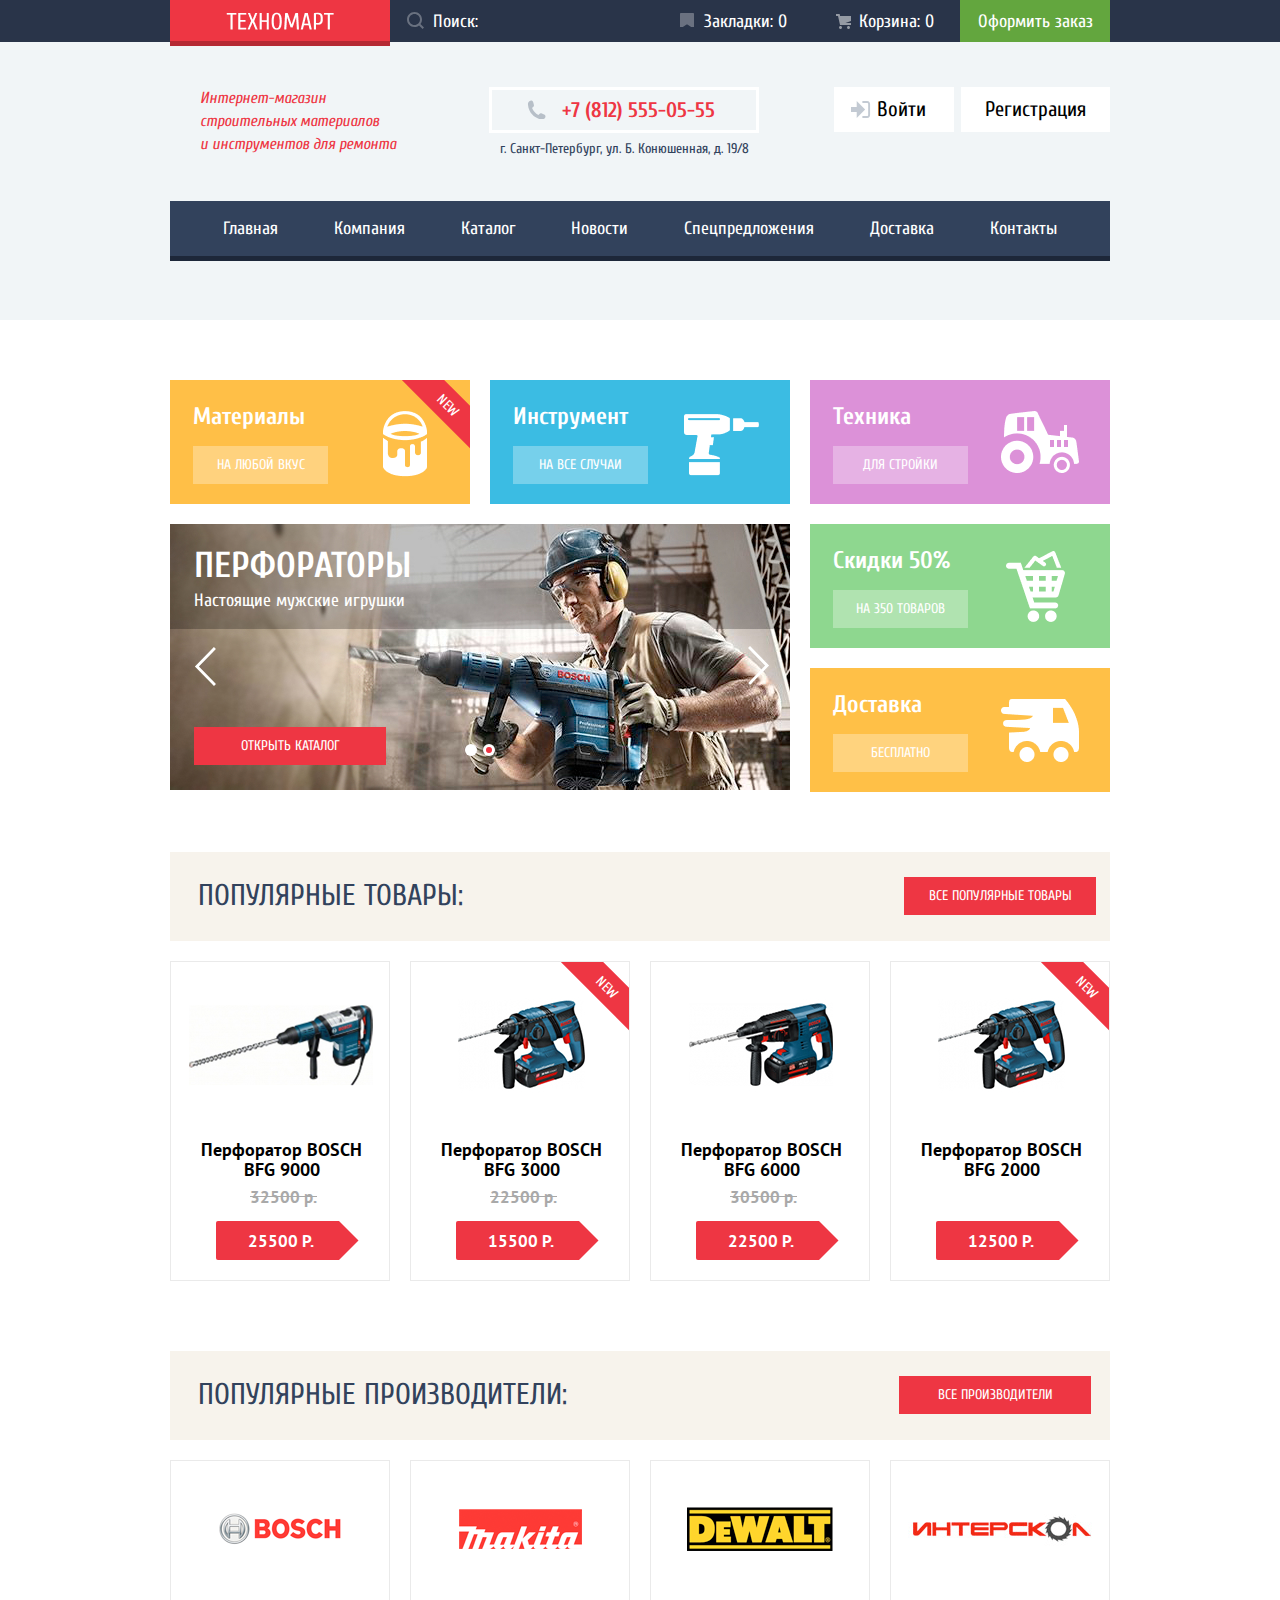
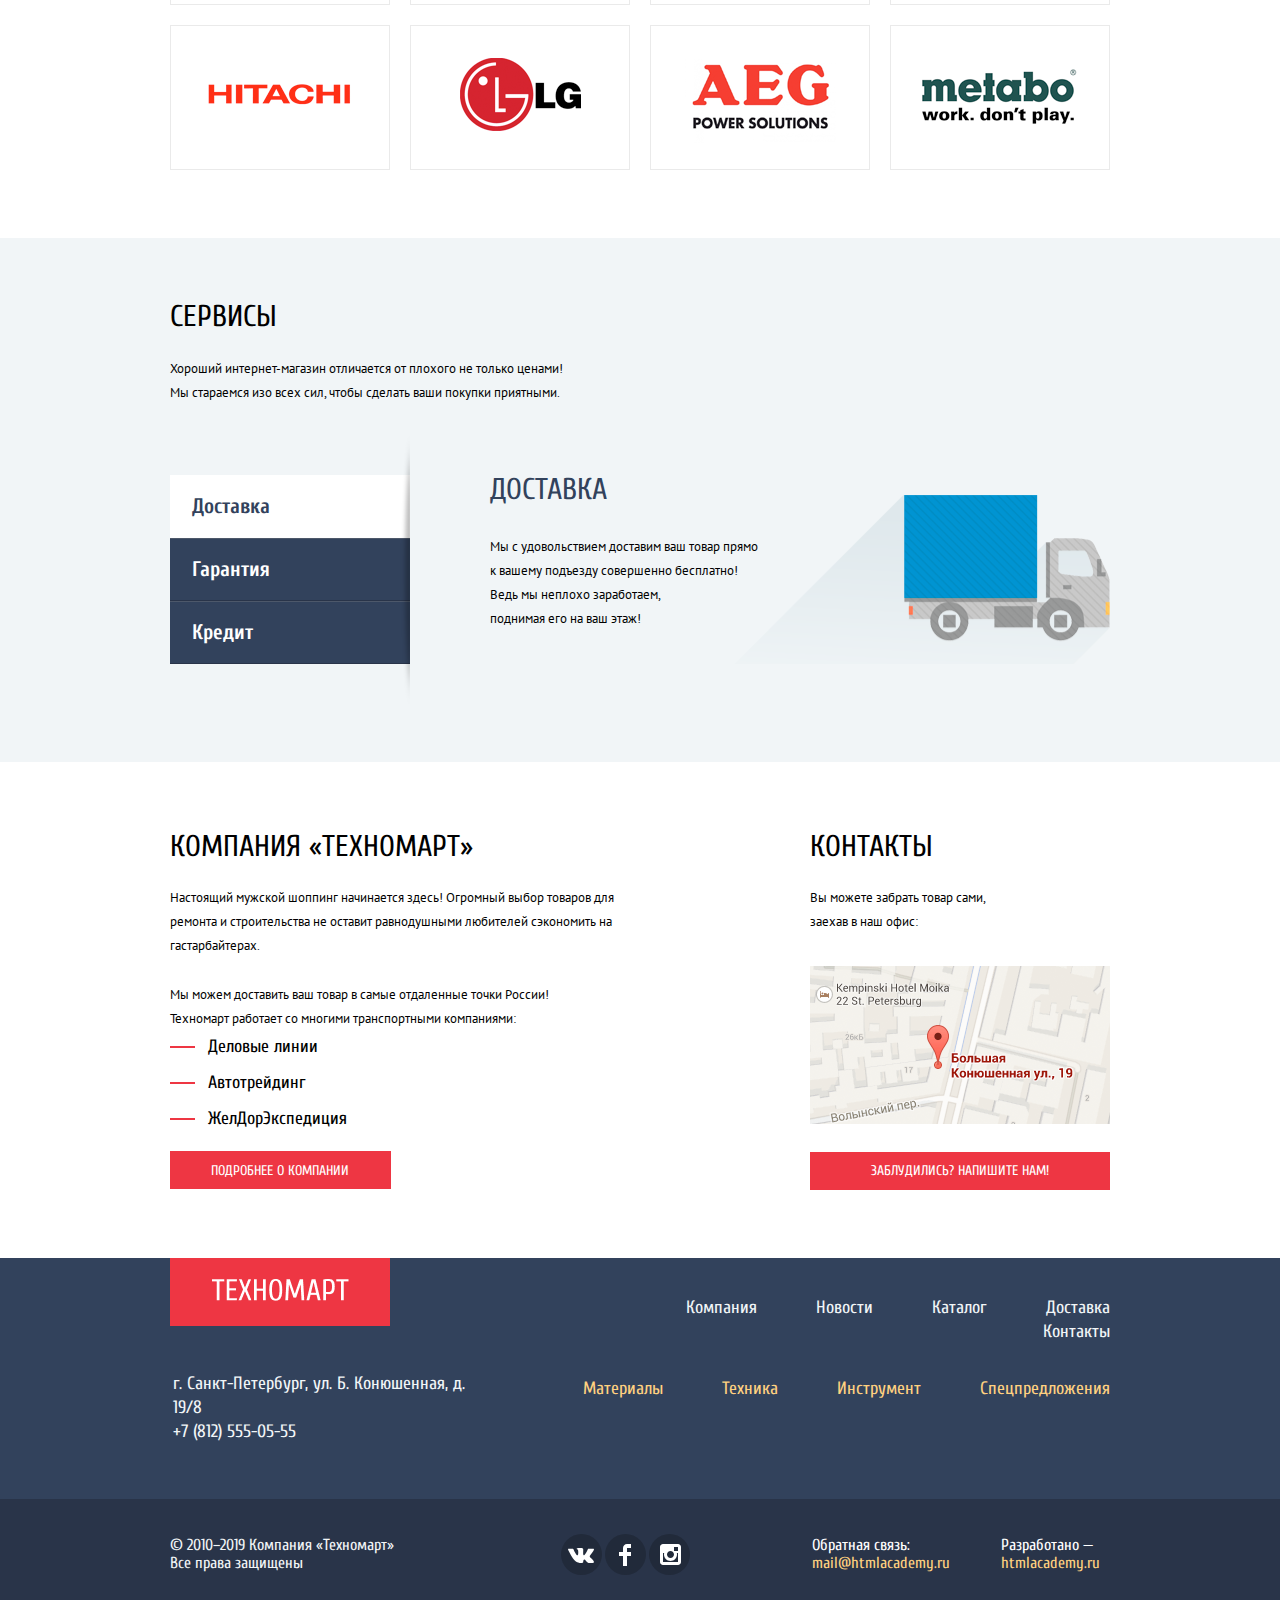
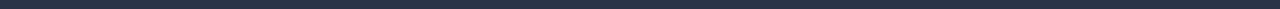
==== commit 2e1a09c1: "Финальная доработка" ====
--- a/index.html
+++ b/index.html
@@ -8,7 +8,7 @@
     href="https://fonts.googleapis.com/css2?family=Cuprum:ital,wght@0,400;0,700;1,400&family=PT+Sans:ital,wght@0,400;0,700;1,400">
   <link rel="stylesheet" href="css/normalize.css">
 
-  <link rel="stylesheet" href="css/style.css">
+  <link rel="stylesheet" href="css/style.min.css">
 </head>
 
 <body class="page-body">
@@ -34,7 +34,7 @@
     </section>
 
     <section class="main-header-bottom">
-      <div class="container header-grid">
+      <div class="container">
         <p class="desc">Интернет-магазин <br> строительных материалов <br> и инструментов для ремонта</p>
 
         <div class="address-content">
@@ -246,7 +246,7 @@
       <div class="container">
         <h2 class="about-caption">Сервисы</h2>
         <p class="services-desc">Хороший интернет-магазин отличается от плохого не только ценами!
-          Мы стараемся изо всех сил, чтобы сделать ваши покупки приятными.</p>
+          Мы стараемся изо всех сил, чтобы сделать ваши покупки приятными. </p>
 
         <div class="services-grid">
           <ul class="services-list">
@@ -389,17 +389,17 @@
     <h2 class="visually-hidden">Связь с нами</h2>
     <form class="mail-form" action="https://echo.htmlacademy.ru" method="post">
       <p class="p-username">
-        <label for="form-username">Ваше имя: dfgsdfg sdfsdf gfdf df ddf</label>
+        <label for="form-username">Ваше имя:</label>
         <input class="form-username" type="text" id="form-username" placeholder="Имя Фамилия" name="username">
       </p>
 
       <p class="p-usermail">
-        <label for="form-usermail">Ваш e-mail:asd asdasd dasdas asdwdwdwdwd</label>
+        <label for="form-usermail">Ваш e-mail:</label>
         <input class="form-usermail" type="email" id="form-usermail" placeholder="email@example.com" name="mail">
       </p>
 
       <p class="p-lettertext">
-        <label for="lettertext">Текст письма: fdg fdh gf hgf h gfhf</label>
+        <label for="lettertext">Текст письма:</label>
         <textarea class="lettertext" id="lettertext" placeholder="В свободной форме" name="lettertext"></textarea>
       </p>
       <p class="form-button">
--- a/css/style.min.css
+++ b/css/style.min.css
@@ -0,0 +1 @@
+:root{--basic-grey:#32425c;--basic-darkgrey:#293449;--universal-grey:#c5c5c5;--basic-red:#ee3643;--basic-redlight:#f7f3ec;--shop-nav-focus:#161d29;--main-nav-focus:#1d2739;--btn-green:#63a63e;--btn-green-hover:#5fbb2d;--btn-green-focus:#518534;--btn-red-hover:#ca2c37;--btn-red-focus:#ba2732;--btn-grey-focus:rgb(50,66,92,0.5);--basic-white:#fff;--white-op3:rgb(255,255,255,0.3);--white-op5:rgb(255,255,255,0.5);--basic-black:#000;--basic-black-op:rgba(0,0,0,0.3);--background-grey:#f1f5f7;--special-yellow:#ffbf47;--special-blue:#3bbce3;--special-lilac:#dc91d8;--special-green:#8ed78f;--special-yellowlight:#ffc047;--special-btn-hover:rgb(197,197,197,0.3);--special-btn-focus:rgb(169,169,169,0.3);--old-price:#a9a9a9;--footer-nav2:#ffd180;--footer-nav1-focus:rgb(241,245,247,0.5);--footer-nav2-focus:rgb(255,209,128,0.5);--page-border:#e5e5e5;--product-border:#eaeaea;--social-button:#212a3a;--bar:#00ca74;--filter-input:#b5b5b5;--green-btn-border:#367315;--logo-border:#b52933;--logo-border-focus:#8d1e26;--shadow:rgba(0,0,0,0.15);--services-border:rgba(141,139,139,0.301)}body{min-width:960px;margin:0;padding:0;font-family:"Cuprum",Arial,sans-serif;font-size:18px;line-height:24px;font-weight:normal;color:var(--basic-grey)}a{text-decoration:none}img{max-width:100%;height:auto}.btn{color:var(--basic-white);font-size:14px;line-height:18px;text-transform:uppercase;padding-top:10px;padding-bottom:10px}.btn-red{display:block;background-color:var(--basic-red);width:192px;text-align:center}.btn-red:hover{background-color:var(--btn-red-hover)}.btn-red:focus{background-color:var(--btn-red-focus)}.main-caption,.about-caption,.services-item-caption{font-size:30px;line-height:30px;text-transform:uppercase;font-weight:normal}.about-caption{color:var(--basic-black)}.products-caption{font-family:"PT Sans",Arial,sans-serif;font-weight:bold;line-height:20px;color:var(--basic-black);margin:0;margin-left:18px;margin-bottom:7px;width:185px}.container{width:940px;margin:0 auto;padding:0}.clearfix::after{content:"";display:table;clear:both}.visually-hidden{position:absolute;width:1px;height:1px;margin:-1px;border:0;padding:0;white-space:nowrap;-webkit-clip-path:inset(100%);clip-path:inset(100%);clip:rect(0 0 0 0);overflow:hidden}.page{height:100%}.page-body{min-height:100%;display:-ms-grid;display:grid;-ms-grid-rows:-webkit-min-content 1fr -webkit-min-content;-ms-grid-rows:min-content 1fr min-content;grid-template-rows:-webkit-min-content 1fr -webkit-min-content;grid-template-rows:min-content 1fr min-content;-ms-flex-line-pack:start;align-content:start}.main-header-bottom .container{display:-ms-grid;display:grid;-ms-grid-columns:1fr 1fr 1fr;grid-template-columns:1fr 1fr 1fr}.main-header-top{background-color:var(--basic-darkgrey);color:var(--basic-white);height:42px}.main-header-top .container{display:-webkit-box;display:-ms-flexbox;display:flex}.main-header-logo{text-align:center;padding-left:56px;padding-right:56px;padding-top:12px;width:108px;height:29px;background-color:var(--basic-red);border-bottom:5px solid var(--logo-border)}.main-header-logo img{width:108px;height:18px}.main-header-logo:hover{background-color:var(--btn-red-hover)}.main-header-logo:focus{background-color:var(--btn-red-focus);border-bottom-color:var(--logo-border-focus)}.search{position:relative;height:42px;width:270px;color:var(--basic-white);line-height:24px;padding:0;padding-left:43px;padding-right:20px;background:url(../img/icon-search.svg) no-repeat 17px 12px;background-color:transparent;border:0;outline:0}.search::-webkit-input-placeholder{color:var(--basic-white)}.search::-moz-placeholder{color:var(--basic-white)}.search:-ms-input-placeholder{color:var(--basic-white)}.search::-ms-input-placeholder{color:var(--basic-white)}.search::placeholder{color:var(--basic-white)}.search:hover{background:url(../img/icon-search1.svg) no-repeat 17px 12px}.search:focus{background:url(../img/icon-search-red.svg) no-repeat 17px 12px;background-color:var(--basic-white);color:var(--basic-black)}.shop-nav{list-style:none;padding:0;margin:0;display:-webkit-box;display:-ms-flexbox;display:flex;height:42px}.shop-nav-item{width:150px;text-align:center;position:relative}.bookmarks{padding-left:29px;padding-right:9px}.bookmarks::before{content:"";position:absolute;top:13px;left:20px;width:14px;height:14px;background:url(../img/icon-bookmark.svg) no-repeat 0 0;opacity:.3}.bookmarks:hover::before{opacity:1}.cart-red .cart{margin-left:14px;width:100px;padding-left:25px;padding-right:12px;background-color:var(--basic-red)}.cart{padding-left:30px;padding-right:8px}.cart::before{content:"";position:absolute;top:14px;left:26px;width:15px;height:15px;background:url(../img/icon-cart.svg) no-repeat 0 0;opacity:.5}.cart:hover::before{opacity:1}.shop-nav-item a{color:var(--basic-white);height:22px;display:block;padding-top:10px;padding-bottom:10px}.shop-nav-item .order-link{padding-bottom:10px;background-color:var(--btn-green)}.shop-nav-item a:active,.shop-nav-item a:focus{color:var(--white-op5);background-color:var(--shop-nav-focus)}.order-link:hover,.shop-nav-item .order-link:focus{background-color:var(--btn-green-hover)}.shop-nav-item .order-link:active{opacity:1;color:var(--white-op5);background-color:var(--btn-green)}.main-header-bottom{padding-top:45px;padding-bottom:59px;background-color:var(--background-grey)}.desc,.contacts-phone{color:var(--basic-red)}.desc{height:max-content;font-size:16px;line-height:23px;font-style:italic;margin:0;margin-left:30px}.address-content{margin-left:6px;text-align:center;width:270px}.phone-container{height:min-content;padding:5px 40px 5px 69px;margin-bottom:4px;border:3px solid var(--basic-white);position:relative}.contacts-phone{font-size:21px;font-weight:bold;line-height:30px}.contacts-phone::before{content:"";position:absolute;top:10px;left:35px;width:19px;height:19px;background:url(../img/icon-phone.svg) no-repeat 0 0}.main-header-bottom address{color:var(--basic-grey);font-size:14px;font-style:normal}.user-nav{display:flex;height:max-content;flex-wrap:wrap;justify-content:flex-end;gap:0 7px}.user-nav .login-link:nth-child(odd){margin-left:35px}.login-link,.reg-link{color:var(--basic-black);background-color:var(--basic-white);font-size:21px;line-height:21px;width:min-content}.reg-link{right:0;padding:12px 24px}.login-link{padding:12px 28px 12px 43px;position:relative}.login-link::before{content:"";width:20px;height:17px;position:absolute;background:url(../img/icon-login.svg) no-repeat 0 0;left:17px;top:14px;opacity:.3}.login-link:hover,.reg-link:hover,.login-link:focus,.reg-link:focus{color:var(--basic-red)}.login-link:hover::before,.login-link:focus-within::before{opacity:1}.login-link:active,.reg-link:active{color:var(--basic-black-op)}.login-link:active::before,.reg-link:active::before{opacity:.3}.main-nav{-ms-grid-column:1;grid-column-start:1;-ms-grid-column-span:3;grid-column-end:4}.nav-list{background-color:var(--basic-grey);border-bottom:5px solid var(--main-nav-focus);list-style:none;margin:0;margin-top:40px;padding:0;padding-left:28px;padding-right:28px;display:-webkit-box;display:-ms-flexbox;display:flex;-ms-flex-wrap:wrap;flex-wrap:wrap;-webkit-box-pack:justify;-ms-flex-pack:justify;justify-content:space-between}.nav-item{text-align:center}.nav-item a{color:var(--basic-white);display:block;padding-top:16px;padding-bottom:15px;padding-left:25px;padding-right:25px}.nav-item:hover,.nav-item a:focus{background-color:var(--basic-darkgrey)}.nav-item a:active{background-color:var(--main-nav-focus);color:var(--white-op5)}.username{font-size:21px;line-height:21px;background-color:var(--basic-white);color:var(--basic-black);display:inline-block;margin:0;text-align:center;vertical-align:middle;padding-top:11px;width:300px;height:34px;position:relative}.account-icon{color:var(--basic-black)}.account-icon::after{content:"";position:absolute;width:20px;height:18px;background:url(../img/icon-user.svg) no-repeat 0 0;opacity:.3;left:17px;top:13px}.logout-icon{content:"";position:absolute;width:20px;height:17px;background:url(../img/icon-logout.png) no-repeat 0 0;opacity:.3;right:16px;top:14px}.account-icon:hover::after,.logout-icon:hover,.account-icon:focus::after,.logout-icon:focus{opacity:1}.account-icon:active::after,.logout-icon:active,.account-icon:active::after,.logout-icon:active{opacity:.3}.username a:active,.my-orders:focus,.account:focus{color:var(--universal-grey)}.my-orders,.account{font-size:16px;line-height:18px;color:var(--basic-grey);margin-top:7px}.account{margin-right:45px;margin-left:25px}.my-orders{float:left;position:relative}.my-orders::after{content:"";width:4px;height:4px;border-radius:50%;position:absolute;right:-18px;top:7px;background-color:var(--basic-grey)}.my-orders:hover,.account:hover{color:var(--basic-red)}.my-orders:focus,.account:focus{color:var(--universal-grey)}.promo{display:-ms-grid;display:grid;-ms-grid-columns:1fr 20px 1fr 20px 1fr;grid-template-columns:1fr 1fr 1fr;grid-gap:20px 20px;padding-top:60px;padding-bottom:60px}.promo h1,.promo h2{-ms-grid-column:1;-ms-grid-column-span:3;grid-column:1/4}.promo-item h3{font-size:24px;font-weight:bold;line-height:30px;color:var(--basic-white);margin-top:22px;margin-bottom:14px}.promo-item{height:max-content;padding-left:23px;vertical-align:middle}.materials{background-color:var(--special-yellow);position:relative}.materials::after{content:"";width:44px;height:66px;position:absolute;top:31px;right:43px;background:url(../img/materials.png)}.instruments{background-color:var(--special-blue);position:relative}.instruments::after{content:"";width:75px;height:62px;position:absolute;top:34px;right:31px;background:url(../img/insruments.png)}.technics{background-color:var(--special-lilac);position:relative}.technics::after{content:"";width:78px;height:62px;position:absolute;top:31px;right:31px;background:url(../img/technic.png)}.sale{background-color:var(--special-green);position:relative}.sale::after{content:"";width:59px;height:72px;position:absolute;top:26px;right:45px;background:url(../img/sale.png)}.delivery{background-color:var(--special-yellowlight);position:relative}.delivery::after{content:"";width:78px;height:63px;position:absolute;top:31px;right:31px;background:url(../img/delivery.png)}.btn-promo{display:block;text-align:center;width:135px;color:var(--basic-white);background-color:var(--white-op3);margin-bottom:20px}.btn-promo:hover{background-color:var(--special-btn-hover)}.btn-promo:focus{background-color:var(--special-btn-focus)}.promo-slider{position:relative;-ms-grid-column:1;-ms-grid-column-span:2;grid-column:1/3;-ms-grid-row:2;-ms-grid-row-span:2;grid-row:2/4}.main-product-item{background-color:var(--basic-grey);color:var(--basic-white);min-height:242px;min-width:596px;padding-left:24px;padding-top:24px}.item-1{background-image:url(../img/perforator.jpg);background-repeat:no-repeat;background-size:cover}.item-2{display:none;background-image:url(../img/drel.jpg);background-repeat:no-repeat;background-size:cover}.main-product-item h3{text-transform:uppercase;font-size:36px;font-weight:bold;line-height:36px;margin:0}.main-product-item p{margin:0;margin-top:5px}.btn-catalog{position:absolute;bottom:27px;left:24px}.btn-back{border:0;position:absolute;width:22px;height:40px;top:122px;left:24px;background:url(../img/icon-left.svg) no-repeat 0 0;cursor:pointer}.btn-next{border:0;position:absolute;width:22px;height:40px;top:122px;right:20px;background:url(../img/icon-left.svg) no-repeat 0 0;-webkit-transform:rotate(180deg);-ms-transform:rotate(180deg);transform:rotate(180deg);cursor:pointer}.btn-radio-back{border:0;position:absolute;width:10px;height:12px;cursor:pointer;background-color:var(--basic-white);border-radius:50%;bottom:36px;left:295px}.btn-radio-next{border:0;position:absolute;width:10px;height:12px;cursor:pointer;background-color:var(--basic-white);border-radius:50%;bottom:36px;right:295px}.active-btn-radio{background-image:url(../img/btn-active.svg);background-repeat:no-repeat;background-position:50% 50%}.popular-products{position:relative;padding-bottom:70px}.popular-products .btn-red{position:absolute;right:14px;top:25px}.main-caption{background-color:var(--basic-redlight);height:max-content;padding:29px 240px 30px 28px;margin:0;margin-bottom:20px}.products{display:-ms-grid;display:grid;-ms-grid-columns:1fr 3fr;grid-template-columns:1fr 3fr;padding-bottom:58px}.products h2{margin-top:20px;margin-bottom:20px;background-color:var(--background-grey);-ms-grid-column:1;-ms-grid-column-span:2;grid-column:1/3;font-size:30px;line-height:30px;font-weight:normal;text-transform:uppercase;padding:30px}.products-list,.pop-products-list{list-style:none;display:-webkit-box;display:-ms-flexbox;display:flex;-ms-flex-wrap:wrap;flex-wrap:wrap;-webkit-box-pack:justify;-ms-flex-pack:justify;justify-content:start;margin:0;padding:0;gap:15px 20px;text-align:center}.catalog-item-image{width:220px;height:165px;margin:0;-o-object-fit:contain;object-fit:contain;display:-webkit-box;display:-ms-flexbox;display:flex;-webkit-box-pack:center;-ms-flex-pack:center;justify-content:center}.catalog-item-image img{margin:auto 0}.pop-products-item:hover img,.pop-products-item:focus-within img,.products-item:hover img,.products-item:focus-within img{display:none}.pop-products-item:hover .btn-buy,.pop-products-item:hover .btn-save,.pop-products-item:focus-within .btn-buy,.pop-products-item:focus-within .btn-save,.products-item:hover .btn-buy,.products-item:hover .btn-save,.products-item:focus-within .btn-buy,.products-item:focus-within .btn-save{display:block}.products-list{-ms-grid-column:2;-ms-grid-column-span:1;grid-column:2/3;margin-top:28px;margin-left:5px}.products-item,.pop-products-item{font-family:"PT Sans",Arial,sans-serif;line-height:20px;font-weight:bold;position:relative;border:1px solid var(--product-border);width:218px;display:flex;flex-wrap:wrap;min-height:318px}.new{overflow:hidden}.new::before{font-family:"Cuprum",Arial,sans-serif;content:"new";text-align:center;width:100px;height:20px;padding-top:7px;padding-bottom:3px;font-size:14px;line-height:18px;font-weight:normal;color:var(--basic-white);text-transform:uppercase;background-color:var(--basic-red);position:absolute;-webkit-transform:rotate(45deg);-ms-transform:rotate(45deg);transform:rotate(45deg);right:-28px;top:10px}.pop-products-item:hover,.products-item:hover{-webkit-box-shadow:0 4px 20px var(--shadow);box-shadow:0 4px 20px var(--shadow)}.pop-products-item p,.products-item p{margin:0}.pop-products-item a,.products-item a{display:-webkit-box;display:-ms-flexbox;display:flex;-webkit-box-orient:vertical;-webkit-box-direction:normal;-ms-flex-direction:column;flex-direction:column}.products-caption{font-size:18px;order:1;text-align:center;margin-top:13px}.price,.old-price{font-size:17px;line-height:18px;display:-webkit-box;display:-ms-flexbox;display:flex;width:75px;-webkit-box-pack:center;-ms-flex-pack:center;justify-content:center;margin-left:45px}.old-price{color:var(--old-price);-webkit-text-decoration-line:line-through;text-decoration-line:line-through;margin-left:75px;margin-bottom:74px}.price{position:absolute;text-align:center;background-color:var(--basic-red);color:var(--basic-white);width:130px;height:19px;bottom:20px;margin-left:45px;padding-right:13px;border-radius:2px}.price::before{content:"";position:absolute;right:0;bottom:0;border:10px solid transparent;border-right:10px solid var(--basic-white);border-bottom:10px solid var(--basic-white)}.price::after{content:"";position:absolute;right:0;top:0;border:10px solid transparent;border-top:10px solid var(--basic-white);border-right:10px solid var(--basic-white)}.products-item .btn-buy,.products-item .btn-save,.pop-products-item .btn-buy,.pop-products-item .btn-save{display:none;font-family:"Cuprum",Arial,sans-serif;font-style:normal;font-weight:normal;text-align:center;border-radius:3px}.buttons-shop{position:absolute;top:38px;left:41px}.btn-buy{background-color:var(--btn-green);color:var(--basic-white);width:42px;height:-webkit-min-content;height:-moz-min-content;height:min-content;padding-bottom:7px;padding-left:53px;padding-right:40px;margin-bottom:10px;border-bottom:3px solid var(--green-btn-border)}.btn-buy::before{content:"";width:15px;height:15px;position:absolute;background:url(../img/icon-cart.svg) no-repeat 0 0;left:30px;opacity:.3}.btn-buy:hover{background-color:var(--btn-green-hover);color:var(--basic-white)}.btn-buy:focus{background-color:var(--btn-green-focus);color:var(--basic-white)}.btn-save{background-color:var(--basic-white);color:var(--basic-grey);border:3px solid var(--btn-green);width:129px;height:-webkit-max-content;height:-moz-max-content;height:max-content;padding-top:7px;padding-bottom:7px}.btn-save:hover{background-color:var(--basic-white);border-color:var(--basic-grey)}.btn-save:focus{opacity:.5}.breadcrumbs{padding-top:21px;font-family:"PT Sans",Arial,sans-serif;font-size:13px;line-height:18px;text-transform:uppercase}.breadcrumbs-list{list-style:none;display:-webkit-box;display:-ms-flexbox;display:flex;padding:0;margin:0}.breadcrumbs-item{margin-right:41px;position:relative}.breadcrumbs-item:not(:last-of-type)::before{content:"";position:absolute;right:-25px;top:11px;width:7px;height:1px;background-color:var(--universal-grey);-webkit-transform:rotate(-45deg);-ms-transform:rotate(-45deg);transform:rotate(-45deg)}.breadcrumbs-item:not(:last-of-type)::after{content:"";position:absolute;top:7px;right:-25px;width:7px;height:1px;background-color:var(--universal-grey);-webkit-transform:rotate(45deg);-ms-transform:rotate(45deg);transform:rotate(45deg)}.breadcrumbs a{color:var(--basic-black)}.main-page{content:"";display:block;width:14px;height:12px;background:url(../img/icon-home.png) no-repeat 0 0}.pages-list{list-style:none;-ms-grid-column:2;-ms-grid-column-span:1;grid-column:2/3;display:-webkit-box;display:-ms-flexbox;display:flex;flex-wrap:wrap;margin:0;padding:0;padding-left:5px;margin-top:50px}.pages-item{margin-right:10px;min-width:38px;min-height:38px}.pages-item a{font-family:"PT Sans",Arial,sans-serif;font-weight:normal;font-size:13px;line-height:18px;text-transform:uppercase;color:var(--basic-black);border:1px solid var(--page-border);-webkit-box-sizing:border-box;box-sizing:border-box;border-radius:2px;display:block;padding:7px 10px 9px 15px}.active-page a{border-color:var(--basic-red);background-color:var(--basic-red);color:var(--basic-white)}.pages-item .next{padding:7px 32px 9px 30px}.pages-item a:hover{color:var(--basic-black);border:1px solid var(--universal-grey);-webkit-box-sizing:border-box;box-sizing:border-box;border-radius:2px}.pages-item a:focus{color:var(--basic-black);border:1px solid var(--basic-red);-webkit-box-sizing:border-box;box-sizing:border-box;border-radius:2px}.active-page a:hover{border-color:var(--basic-red);background-color:var(--basic-red);color:var(--basic-white)}.filter,.sorting{font-family:"PT Sans",Arial,sans-serif;font-size:13px;line-height:18px;text-transform:uppercase;color:var(--basic-black)}.filter h3,.sorting h3{margin:0;padding-top:10px;padding-left:18px;font-size:13px;font-weight:normal;line-height:18px;background-color:var(--basic-redlight);border-radius:3px}.filter{-ms-grid-row:2;-ms-grid-row-span:2;grid-row:2/4;width:220px;color:var(--basic-black)}.filter-caption{height:max-content;padding-bottom:10px}.range-filter{width:220px;margin-top:11px;margin-bottom:25px}.range-controls{position:relative;height:41px;background-color:var(--basic-redlight);border-radius:5px;margin-bottom:9px;padding-top:39px;padding-right:20px;padding-left:20px}.range-controls .scale{height:2px;background:var(--universal-grey)}.range-controls .bar{width:70%;height:2px;background:var(--bar)}.range-controls .toggle{position:absolute;top:31px;left:0;width:4px;height:4px;padding:0;border:8px solid var(--basic-white);background-color:var(--old-price);border-radius:50%;-webkit-box-shadow:0 2px 1px 0 var(--basic-black-op);box-shadow:0 2px 1px 0 var(--basic-black-op);cursor:pointer}.range-controls .toggle-min{left:18px}.range-controls .toggle-max{left:140px}.price-controls{display:-webkit-box;display:-ms-flexbox;display:flex;-webkit-box-pack:justify;-ms-flex-pack:justify;justify-content:space-between}.price-controls input{font-family:"PT Sans",Arial,sans-serif;font-style:normal;font-weight:normal;font-size:17px;line-height:18px;text-transform:uppercase;width:63px;padding:10px;text-align:center;border:0;background-color:var(--basic-redlight);border-radius:3px;padding-left:23px}.price-controls .min-price{position:relative}.price-controls .min-price::after{content:"";position:absolute;width:9px;height:1px;background-color:var(--basic-black);right:-19px;top:21px}.filter ul{list-style:none;margin:0;margin-top:15px;margin-bottom:10px;padding:0}.filter-form fieldset{padding:0;margin:0;border:0;border-bottom:1px solid var(--universal-grey)}.filter-form fieldset:last-of-type{border-bottom:0}.filter-form legend{font-family:"PT Sans",Arial,sans-serif;font-style:normal;font-weight:bold;font-size:17px;line-height:30px;text-transform:uppercase;color:var(--basic-black)}.legend-cap1{padding-top:15px}.legend-cap2{padding-top:17px}.legend-cap3{padding-top:16px;margin-bottom:9px}.filter-option{font-size:15px;line-height:19px;padding-left:35px;width:200px}.filter-checkbox{padding-bottom:19px}.filter-radio{margin-bottom:18px}.filter-option label{position:relative;display:block;cursor:pointer;-webkit-user-select:none;-moz-user-select:none;-ms-user-select:none;user-select:none;padding-top:2px}.filter-input-checkbox:hover+label,.filter-input-checkbox:focus+label{color:var(--basic-black)}.filter-input-checkbox+label::before{content:"";position:absolute;width:23px;height:23px;top:0;left:-35px;background:url(../img/checkbox-off.png) no-repeat 0 0;opacity:.8}.filter-input-checkbox:checked+label::before{content:"";position:absolute;width:26px;height:23px;top:0;left:-35px;background:url(../img/checkbox-on.png) no-repeat 0 0}.filter-input-checkbox:hover+label::before,.filter-input-checkbox:focus+label::before{opacity:1}.filter-input-radio+label:hover::before,.filter-input-radio:focus+label::before{border-color:var(--filter-input)}.filter-input-checkbox:disabled+label,.filter-input-radio:disabled+label{opacity:.3}.filter-input-radio+label::before{content:"";position:absolute;left:-34px;top:-1px;width:16px;height:16px;border:4px solid var(--universal-grey);border-radius:50%}.filter-input-radio:checked+label::after{content:"";position:absolute;left:-27px;top:6px;width:10px;height:10px;background-color:var(--universal-grey);border-radius:50%}.btn-filter{margin-top:21px;border:1px solid var(--page-border);background:0;font-size:13px;color:var(--basic-black);padding-top:9px;width:220px;cursor:pointer}.btn-filter:hover{border-color:var(--universal-grey)}.btn-filter:focus{border-color:var(--basic-red)}.sorting{margin-left:7px;height:-webkit-max-content;height:-moz-max-content;height:max-content;padding-bottom:10px;display:-webkit-box;display:-ms-flexbox;display:flex;-webkit-box-pack:justify;-ms-flex-pack:justify;justify-content:space-between;position:relative;background-color:var(--basic-redlight);border-radius:3px}.sorting h3{width:150px}.sorting-list{list-style:none;color:var(--basic-black);display:-webkit-box;display:-ms-flexbox;display:flex;-ms-flex-wrap:wrap;flex-wrap:wrap;-webkit-box-pack:justify;-ms-flex-pack:justify;justify-content:space-between;justify-items:flex-start;padding:0;margin:0;margin-right:106px;margin-top:9px}.sorting-list-item{margin-left:65px}.sorting-list-item:nth-child(1){margin-right:5px}.sorting-list-item a{color:var(--basic-black-op);border-bottom:1px dashed var(--basic-red)}.sorting-list-item a:hover{color:var(--basic-black);border-bottom:1px solid var(--basic-red)}.sorting-list-item a:focus{color:var(--basic-red);border-bottom:0}.active-sort a{color:var(--basic-red);border:0}.active-sort a:hover,.active-sort a:focus{color:var(--basic-red);border:0}.price-more{cursor:pointer;background-color:transparent;position:absolute;right:49px;top:12px}.price-less{cursor:pointer;background-color:transparent;position:absolute;-webkit-transform:rotate(180deg);-ms-transform:rotate(180deg);transform:rotate(180deg);top:11px;right:17px}.price-more:hover path,.price-less:hover path,.price-more:focus path,.price-less:focus path{fill:var(--basic-black)}.price-more:active path,.price-less:active path{fill:var(--basic-red)}.active-price path{fill:var(--basic-red)}.active-price:hover path,.active-price:active path,.active-price:focus path{fill:var(--basic-red)}.popular-manufacturers{position:relative;padding-bottom:68px}.popular-manufacturers .btn-red{position:absolute;right:19px;top:25px}.popular-manufacturers-list{list-style:none;display:-webkit-box;display:-ms-flexbox;display:flex;-ms-flex-wrap:wrap;flex-wrap:wrap;gap:20px;margin:0;padding:0}.popular-manufacturer{border:1px solid var(--product-border);-webkit-box-sizing:border-box;box-sizing:border-box;width:220px;height:145px;display:-webkit-box;display:-ms-flexbox;display:flex;-webkit-box-pack:center;-ms-flex-pack:center;justify-content:center;-webkit-box-align:center;-ms-flex-align:center;align-items:center}.popular-manufacturer:nth-child(4n+4){margin-right:0}.popular-manufacturer:hover{-webkit-box-shadow:0 4px 20px var(--shadow);box-shadow:0 4px 20px var(--shadow)}.popular-manufacturer:active{opacity:.3}.services-grid{display:-ms-grid;display:grid;-ms-grid-columns:1fr 2fr;grid-template-columns:1fr 2fr}.about-caption{margin:0}.services,.company,.contacts,.about-perf{color:var(--basic-black);font-size:13px}.services p,.company p,.contacts p{font-family:"PT Sans",Arial,sans-serif;margin:0}.services .services-desc{width:400px;margin-top:25px;margin-bottom:70px}.services{background-color:var(--background-grey);padding-top:64px;padding-bottom:98px}.services-list{list-style:none;width:240px;margin:0;padding:0;position:relative}.services-list::before{content:"";position:absolute;right:0;top:-45px;width:10px;height:279px;background-image:url(../img/oobject.png)}.services-item{-webkit-box-sizing:content-box;box-sizing:content-box;padding:15px 0 16px 22px;font-weight:bold;font-size:21px;line-height:30px;background-color:var(--basic-grey);display:block;height:-webkit-max-content;height:-moz-max-content;height:max-content;color:var(--basic-white);border-bottom:1px solid var(--basic-darkgrey);border-top:1px solid var(--services-border)}.services-item:hover,.services-item:focus{background-color:var(--basic-darkgrey);border-color:transparent}.services-item-current,.services-item-current:hover,.services-item-current:active,.services-item-current:focus{border-color:transparent;color:var(--basic-grey);background-color:var(--basic-white)}.services-item-caption{color:var(--basic-grey);margin:0;margin-bottom:30px}.service-delivery,.service-guarantee,.service-credit{margin-left:7px}.service-delivery p,.service-guarantee p,.service-credit p{width:335px}.service-delivery{background-color:var(--background-grey);background:url(../img/llayer131.png) no-repeat;background-position:100% -28%}.service-guarantee{background-color:var(--background-grey);background:url(../img/llayer130.png) no-repeat;background-position:100% 0;display:none}.service-credit{background-color:var(--background-grey);background:url(../img/llayer119.png) no-repeat;background-position:100% 0;display:none}.service-credit .btn-red{border-radius:3px;margin-top:25px}.about-grid{display:-ms-grid;display:grid;padding-top:70px;padding-bottom:68px;-ms-grid-columns:2fr 1fr;grid-template-columns:2fr 1fr}.about-caption{margin-bottom:24px}.company{width:460px}.company p:first-of-type{margin-bottom:25px}.contacts img{cursor:pointer}.company-list{font-family:"Cuprum",Arial,sans-serif;list-style:none;font-size:18px;margin:0;padding:0;padding-left:38px;margin-top:4px;margin-bottom:20px}.company-list li{position:relative;margin-bottom:12px}.company-list li::before{content:"";position:absolute;width:25px;height:2px;left:-38px;top:11px;background:var(--basic-red)}.btn-company{text-align:center;padding:11px 15px 9px 14px}.contacts{margin-left:20px}.contacts .mail-btn{margin-top:20px;min-width:300px}.contacts img{margin-top:32px}.about-perf{background-color:var(--background-grey);padding-top:64px;padding-bottom:71px}.about-perf p{font-family:"PT Sans",Arial,sans-serif;font-style:normal;font-weight:normal;font-size:13px;line-height:24px;margin:0}.footer-top{background-color:var(--basic-grey);padding-bottom:55px}.footer-top .container{display:-ms-grid;display:grid;-ms-grid-columns:5fr 7fr;grid-template-columns:5fr 7fr}.footer-logo{width:220px;height:48px;background-color:var(--basic-red);text-align:center;padding-top:20px;outline:1}.footer-nav-1,.footer-nav-2{list-style:none;display:-webkit-box;display:-ms-flexbox;display:flex;-ms-flex-wrap:wrap;flex-wrap:wrap;-webkit-box-pack:end;-ms-flex-pack:end;justify-content:flex-end;padding:0}.footer-nav-1{margin-top:38px}.footer-nav-2{-ms-grid-column:2;-ms-grid-column-span:1;grid-column:2/3;-ms-grid-row:2;-ms-grid-row-span:1;grid-row:2/3;margin-top:15px}.footer-nav-1-item a{color:var(--background-grey);margin-left:59px}.footer-nav-2-item a{color:var(--footer-nav2);margin-left:59px}.footer-nav-1-item:first-of-type a,.footer-nav-2-item:first-of-type a{margin-left:0}.footer-nav-1-item a:hover,.footer-nav-2-item a:hover{-webkit-text-decoration-line:underline;text-decoration-line:underline}.footer-nav-1-item a:focus,.footer-nav-2-item a:focus{opacity:.5;-webkit-text-decoration-line:none;text-decoration-line:none}.footer-contacts{-ms-grid-column:1;-ms-grid-column-span:2;grid-column:1/3;-ms-grid-row:2;-ms-grid-row-span:1;grid-row:2/3;margin-top:10px;margin-left:3px;max-width:325px;color:var(--background-grey)}.footer-contacts address,.contacts-phone-footer{font-size:18px;font-weight:normal;font-style:normal;line-height:24px;color:var(--background-grey)}.footer-bottom{font-size:16px;line-height:18px;background-color:var(--basic-darkgrey);color:var(--basic-white);padding-top:37px;padding-bottom:34px}.footer-bottom .container{display:-ms-grid;display:grid;-ms-grid-columns:2fr 2fr 3fr;grid-template-columns:2fr 2fr 3fr}.social-button-list{list-style:none;display:-webkit-box;display:-ms-flexbox;display:flex;-ms-flex-wrap:wrap;flex-wrap:wrap;margin:0;margin-left:82px}.social-button{display:inline-block;vertical-align:middle;width:41px;height:41px;background-color:var(--social-button);border-radius:50%;margin-right:3px;margin-top:-2px}.social-button:hover,.social-button:focus-within{background-color:var(--basic-red)}.vk{background-image:url(../img/icon-vk.svg);background-repeat:no-repeat;background-position:50% 50%}.fb{background-image:url(../img/icon-fb.svg);background-repeat:no-repeat;background-position:50% 50%}.inst{background-image:url(../img/icon-insta.svg);background-repeat:no-repeat;background-position:55% 50%}.feedback{display:-webkit-box;display:-ms-flexbox;display:flex;-ms-flex-wrap:wrap;flex-wrap:wrap;list-style:none;margin:0}.feedback li{width:-webkit-min-content;width:-moz-min-content;width:min-content;margin-left:65px}.feedback li:nth-child(even){margin-left:51px}.copyright p,.feedback p,.developed p{color:var(--background-grey);margin:0}.feedback a,.developed a{color:var(--footer-nav2)}.feedback a:hover,.developed a:hover{-webkit-text-decoration-line:underline;text-decoration-line:underline}.feedback a:focus,.developed a:focus{-webkit-text-decoration-line:none;text-decoration-line:none;color:var(--basic-red)}.modal{background-color:var(--basic-white);-webkit-box-shadow:0 4px 20px var(--shadow);box-shadow:0 4px 20px var(--shadow);color:var(--basic-black);border-top:7px solid var(--basic-red);position:fixed;top:0;right:0;bottom:0;left:0;margin:auto}.modal-close{position:absolute;top:10px;right:10px;width:30px;height:30px;background-color:transparent;border:0;cursor:pointer}.modal-close::before,.modal-close::after{content:"";position:absolute;top:10px;left:5px;width:25px;height:4px;background-color:var(--basic-red)}.modal-close::before{-webkit-transform:rotate(45deg);-ms-transform:rotate(45deg);transform:rotate(45deg)}.modal-close::after{-webkit-transform:rotate(-45deg);-ms-transform:rotate(-45deg);transform:rotate(-45deg)}.modal-map{width:943px;height:443px;display:none}.mail-form{display:-ms-grid;display:grid;-ms-grid-columns:1fr 1fr;grid-template-columns:1fr 1fr}.form-username,.form-usermail{line-height:24px;-webkit-box-sizing:border-box;box-sizing:border-box;width:220px;height:38px;border:2px solid var(--universal-grey);border-radius:2px}.form-username{margin-right:20px}.mail-form input,.lettertext{padding-left:10px;font-family:"PT Sans",Arial,sans-serif}.p-username label,.p-usermail label{width:220px;margin-bottom:11px}.mail-form input::-webkit-input-placeholder,.lettertext::-webkit-input-placeholder{font-size:13px}.mail-form input::-moz-placeholder,.lettertext::-moz-placeholder{font-size:13px}.mail-form input:-ms-input-placeholder,.lettertext:-ms-input-placeholder{font-size:13px}.mail-form input::-ms-input-placeholder,.lettertext::-ms-input-placeholder{font-size:13px}.mail-form input::placeholder,.lettertext::placeholder{font-size:13px}.mail-form p:nth-child(3){-ms-grid-column:1;-ms-grid-column-span:2;grid-column:1/3}.mail-form p{display:-webkit-box;display:-ms-flexbox;display:flex;-ms-flex-wrap:wrap;flex-wrap:wrap;margin:0}.lettertext{width:440px;height:106px;border:2px solid var(--universal-grey);border-radius:2px;resize:none;line-height:24px}.form-button{-ms-grid-column:1;-ms-grid-column-span:2;grid-column:1/3;background-color:var(--background-grey);margin:0;padding:0}.button{width:460px;border:0;background-color:var(--basic-red);color:var(--basic-white);cursor:pointer;margin:37px 80px}.mail-form .p-username,.mail-form .p-usermail{margin-top:40px}.mail-form .p-username,.mail-form .p-lettertext{margin-left:80px}.mail-form .p-lettertext{margin-top:13px;margin-bottom:37px}.p-lettertext label{margin-bottom:10px}.modal-mail{display:none;width:620px;height:421px;left:-15px}.modal-order p,.modal-order h2{margin:0;text-align:center}.modal-order h2{font-family:"Cuprum",Arial,sans-serif;font-style:normal;font-weight:bold;font-size:24px;line-height:30px;margin-top:66px;margin-bottom:67px}.modal-order h2::before{content:"";position:absolute;width:66px;height:66px;background-color:var(--btn-green);border-radius:50%;left:81px;top:48px;background-image:url(../img/sshape1.svg);background-repeat:no-repeat;background-position:center}.modal-order p{padding-left:114px;display:-webkit-box;display:-ms-flexbox;display:flex;-ms-flex-wrap:wrap;flex-wrap:wrap;background-color:var(--background-grey);height:112px}.btn-order1,.btn-order2{outline:0;border:0;cursor:pointer;height:38px;margin-top:37px}.btn-order1{margin-right:10px}.btn-order1:hover{background-color:var(--basic-white);color:var(--basic-black)}.btn-order1:focus{opacity:.3}.btn-order2{background-color:var(--basic-white);color:var(--basic-black)}.btn-order2:hover,.btn-order2:focus{color:var(--basic-white)}.modal-order{display:none;width:620px;height:255px;left:70px}.modal-show{display:block;-webkit-animation:bounce .6s;animation:bounce .6s}.modal-error{-webkit-animation:shake .6s;animation:shake .6s}.show{display:block}.none{display:none}@-webkit-keyframes bounce{0{-webkit-transform:translateY(-2000px);transform:translateY(-2000px)}70%{-webkit-transform:translateY(30px);transform:translateY(30px)}90%{-webkit-transform:translateY(-10px);transform:translateY(-10px)}100%{-webkit-transform:translateY(0);transform:translateY(0)}}@keyframes bounce{0{-webkit-transform:translateY(-2000px);transform:translateY(-2000px)}70%{-webkit-transform:translateY(30px);transform:translateY(30px)}90%{-webkit-transform:translateY(-10px);transform:translateY(-10px)}100%{-webkit-transform:translateY(0);transform:translateY(0)}}@-webkit-keyframes shake{0,100%{-webkit-transform:translateX(0);transform:translateX(0)}10%,30%,50%,70%,90%{-webkit-transform:translateX(-10px);transform:translateX(-10px)}20%,40%,60%,80%{-webkit-transform:translateX(10px);transform:translateX(10px)}}@keyframes shake{0,100%{-webkit-transform:translateX(0);transform:translateX(0)}10%,30%,50%,70%,90%{-webkit-transform:translateX(-10px);transform:translateX(-10px)}20%,40%,60%,80%{-webkit-transform:translateX(10px);transform:translateX(10px)}}